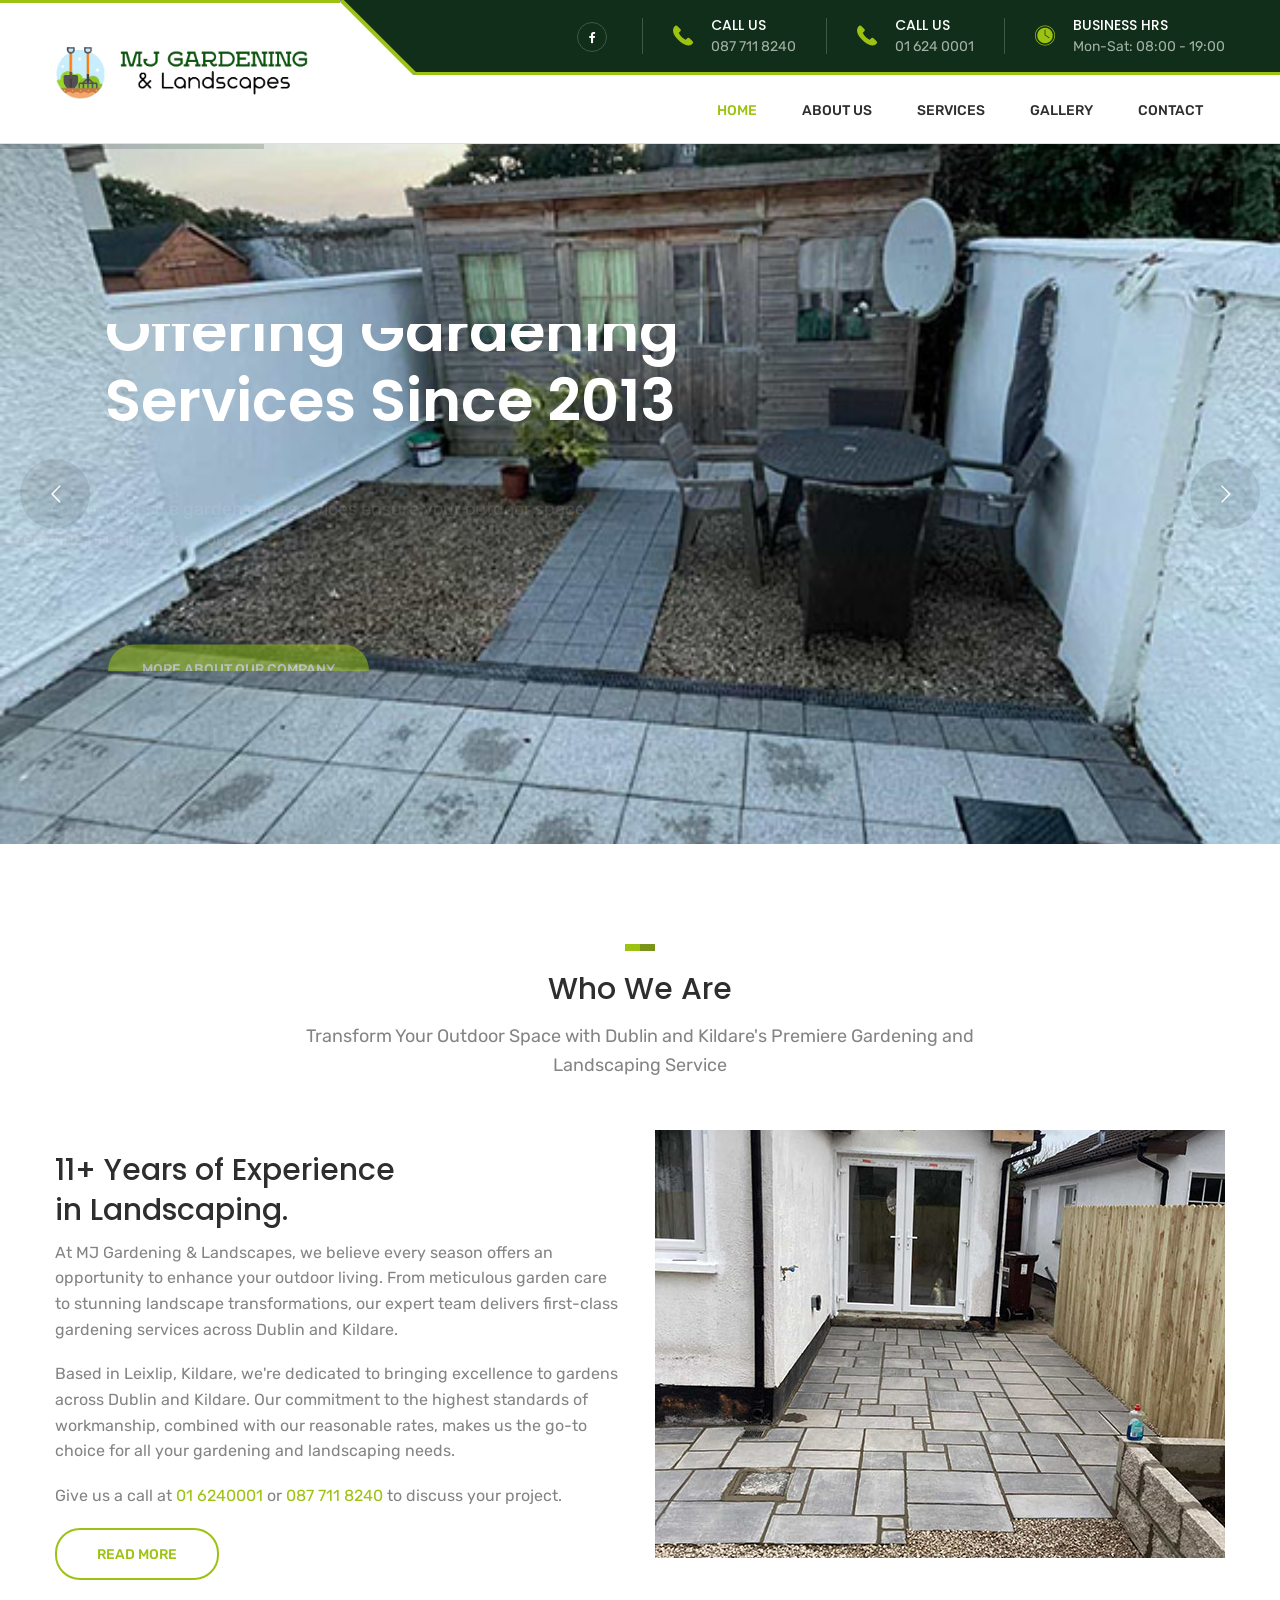
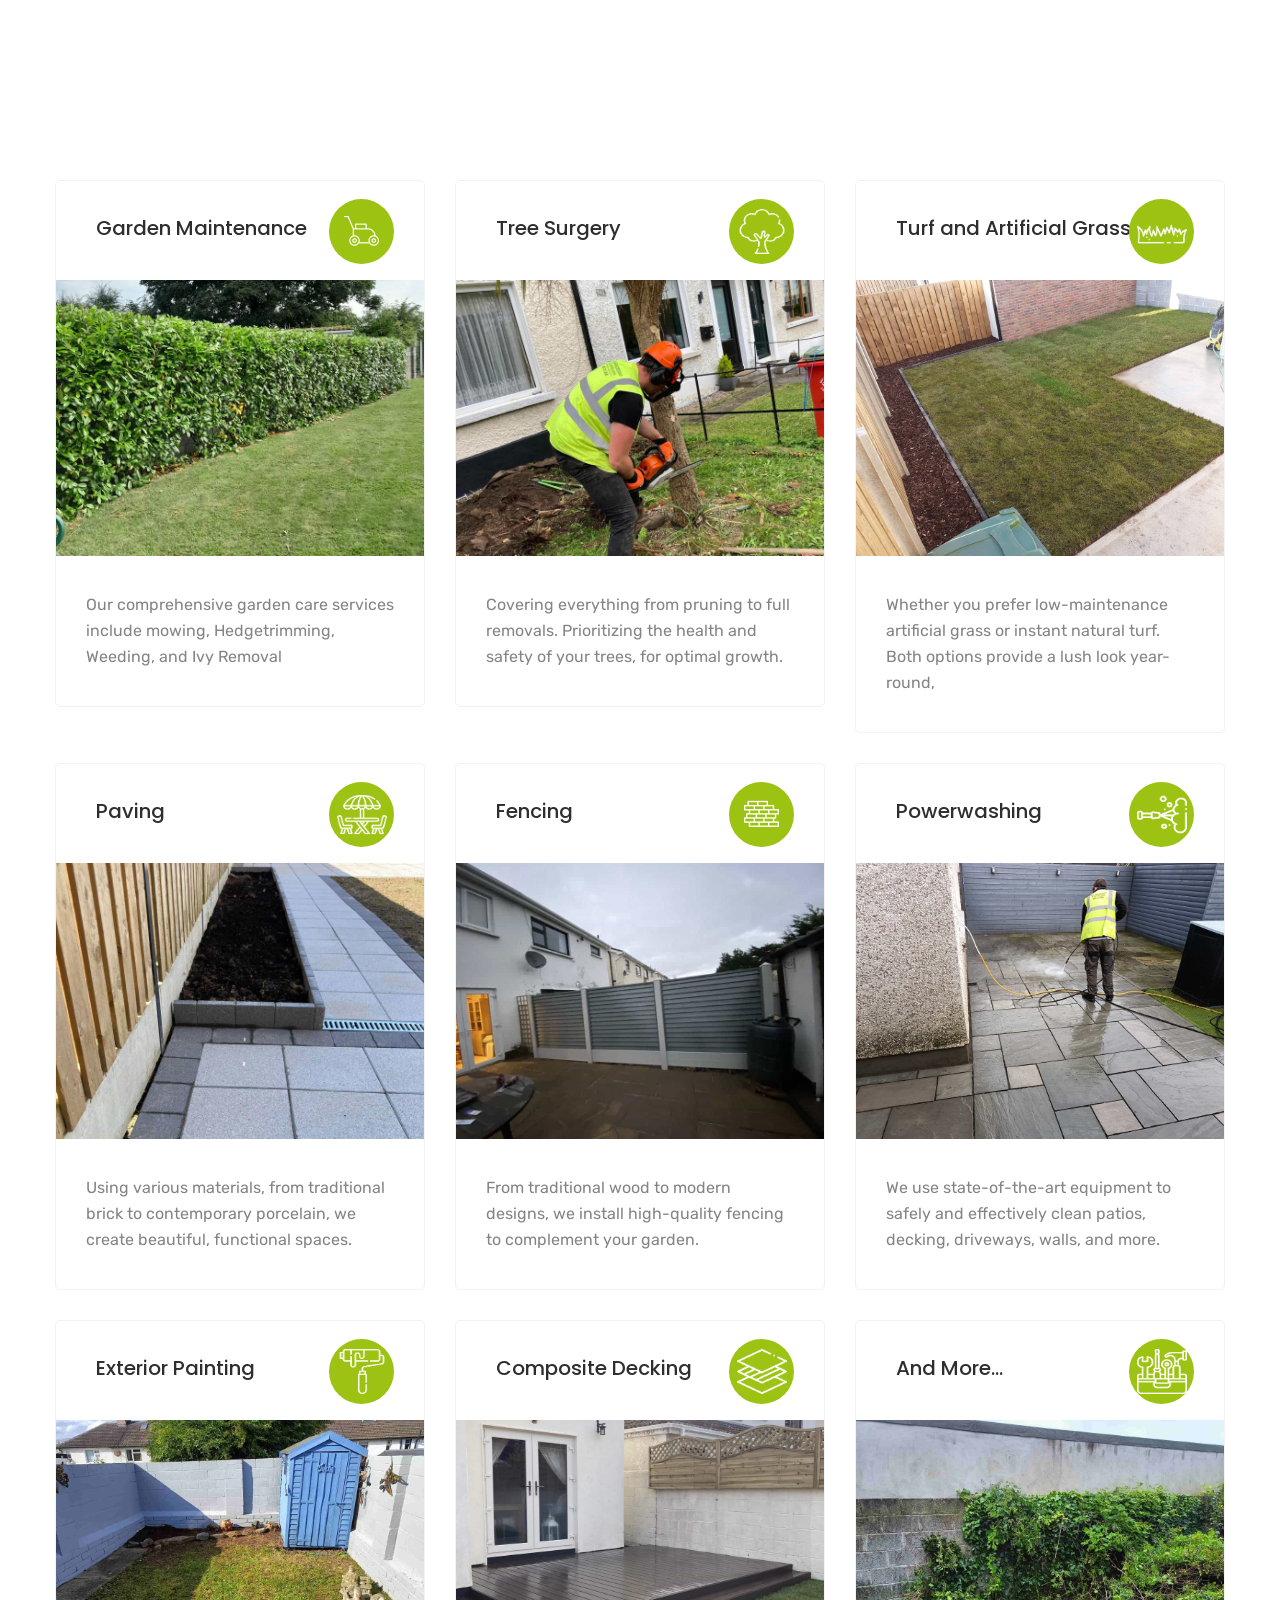
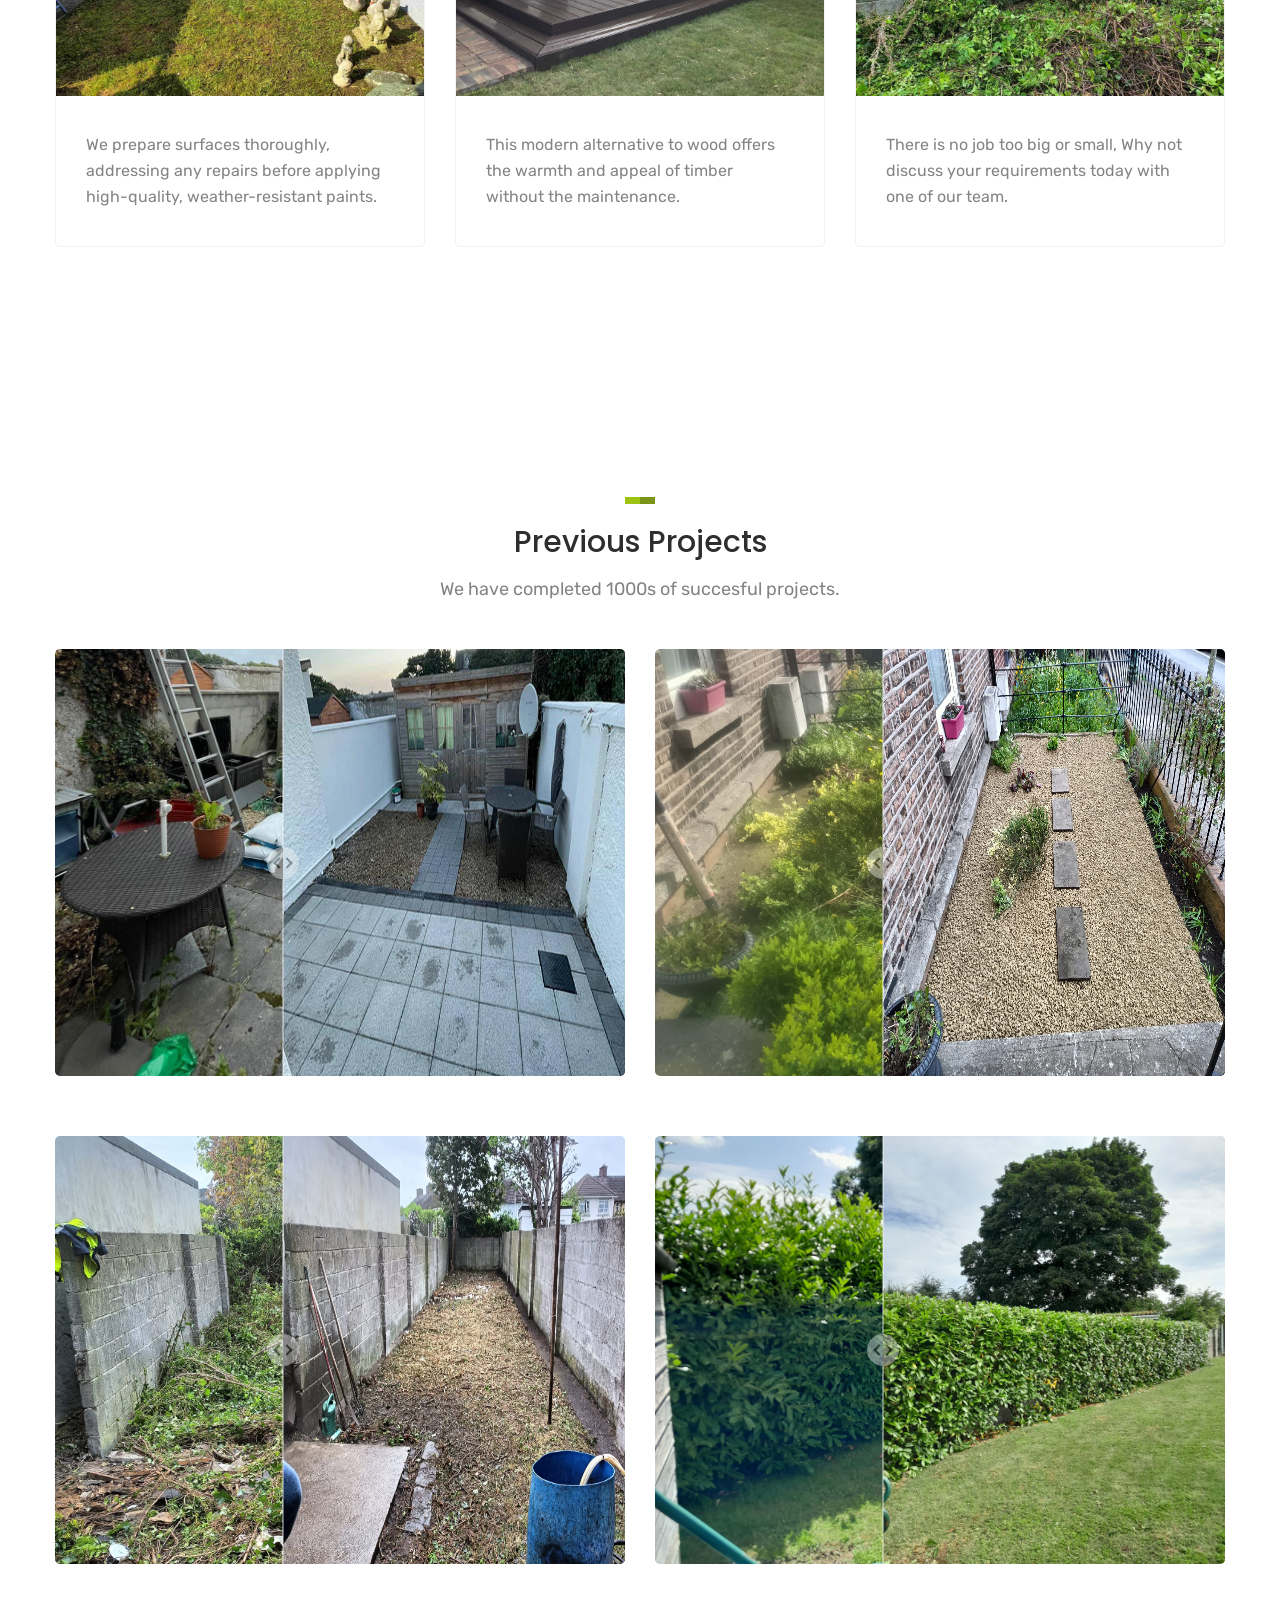
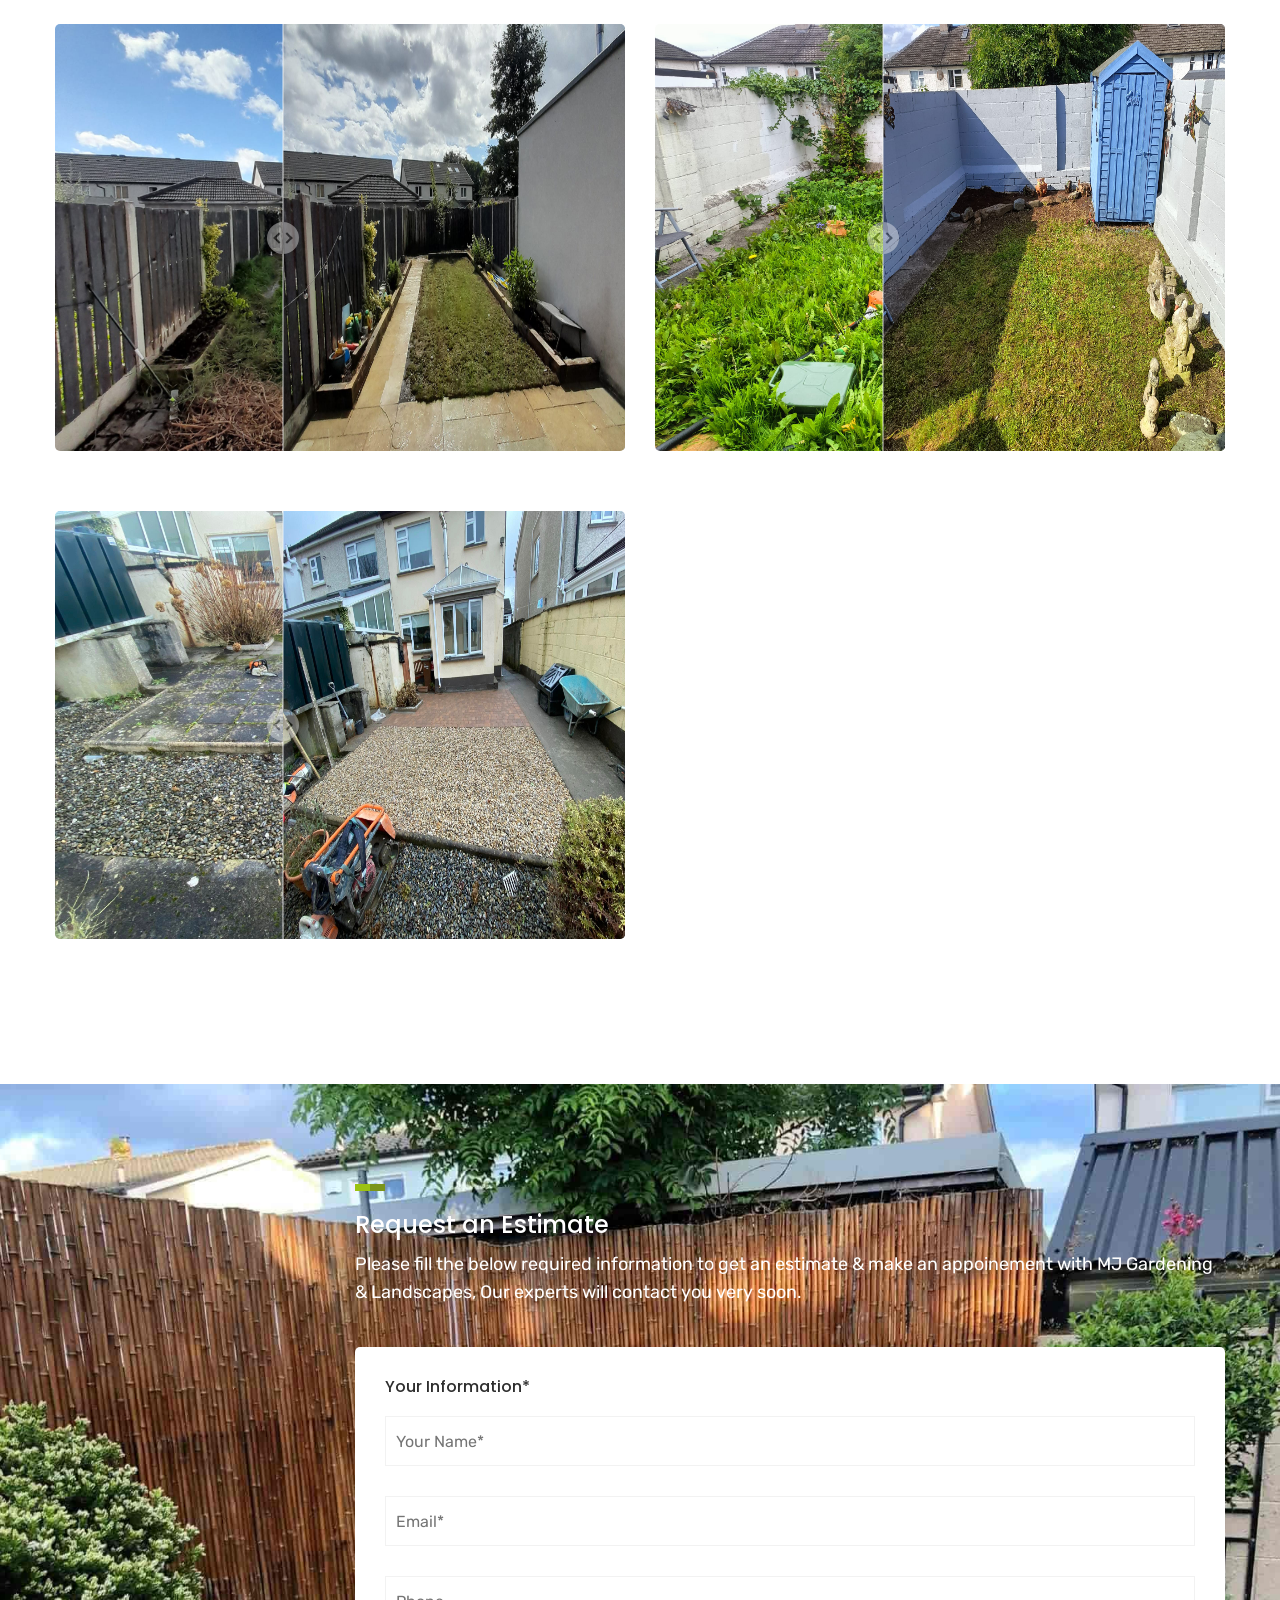
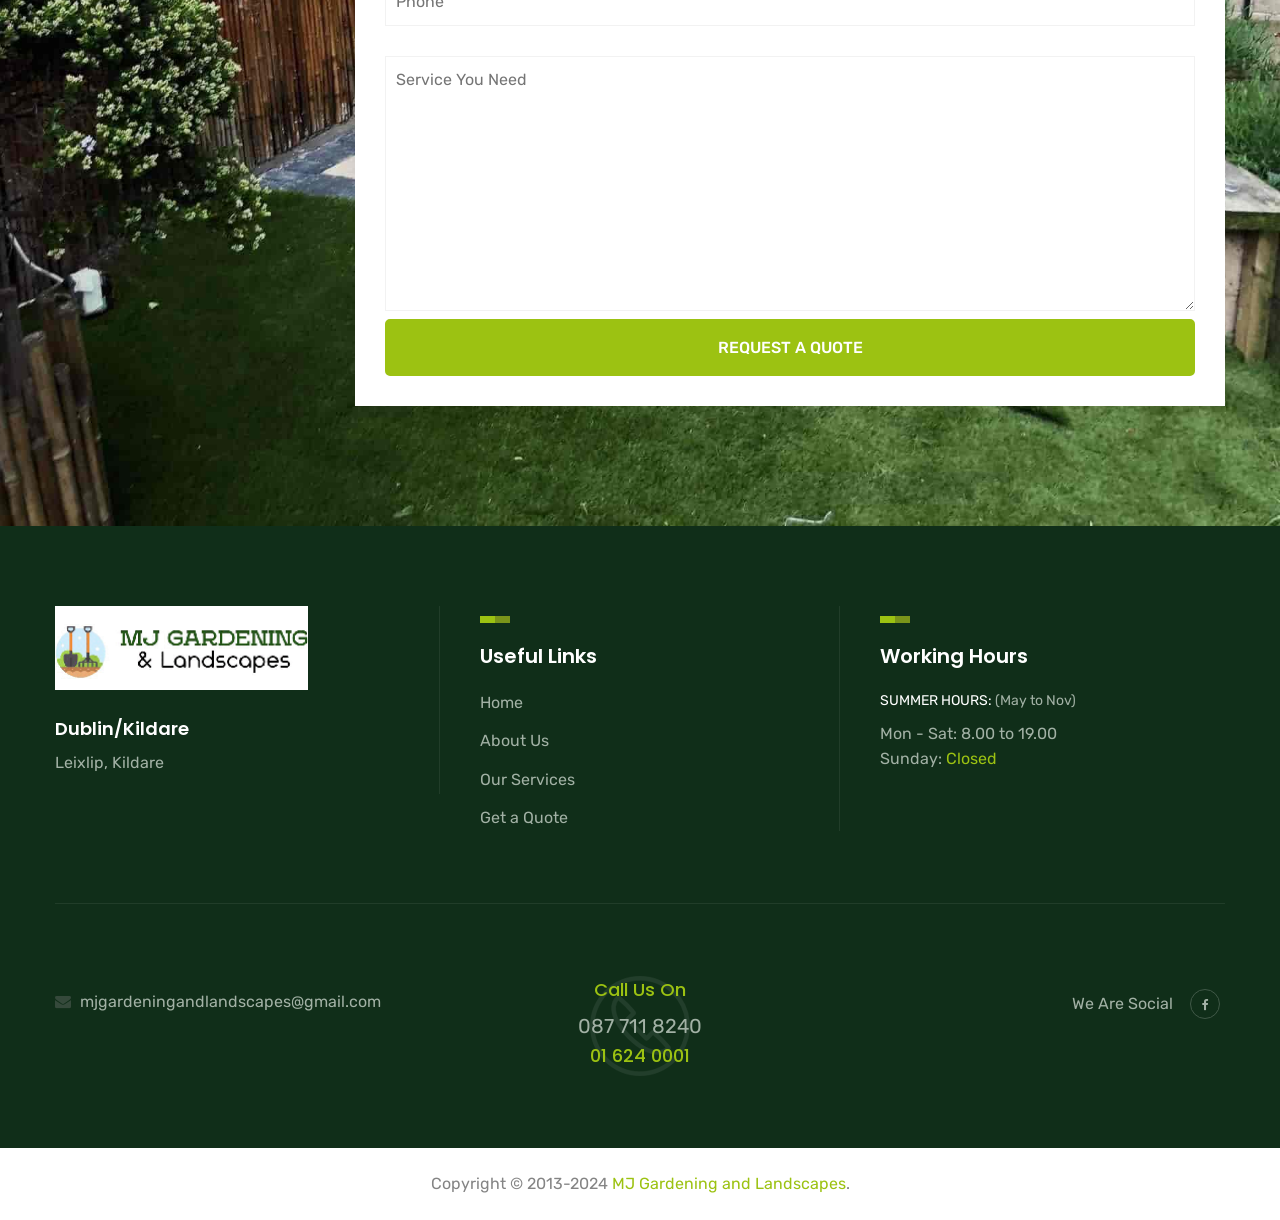
==== index.html @ d8868f9d "Adjust Slider" ====
<!DOCTYPE html>
<html lang="en">
  <head>
    <meta charset="utf-8" />
    <title>
      MJ Gardening and Landscaping | Paving | Landscaping | Outdoor Maintenance
      | Tree Pruning
    </title>
    <!-- Stylesheets -->
    <!-- bootstrap v3.3.6 css -->
    <link href="css/bootstrap.css" rel="stylesheet" />
    <!-- font-awesome css -->
    <link href="css/font-awesome.css" rel="stylesheet" />
    <!-- flaticon css -->
    <link href="css/flaticon.css" rel="stylesheet" />
    <!-- animate css -->
    <link href="css/animate.css" rel="stylesheet" />
    <!-- slick slide css -->
    <!-- <link href="css/slick.css" rel="stylesheet" />
    <link href="css/slick-theme.css" rel="stylesheet" /> -->
    <!-- fancybox css -->
    <!-- <link href="css/jquery.fancybox.css" rel="stylesheet" /> -->
    <link href="css/style.min.css" rel="stylesheet" />
    <!-- revolution slider css -->
    <link
      rel="stylesheet"
      type="text/css"
      href="css/revolution/settings.min.css"
    />
    <link
      rel="stylesheet"
      type="text/css"
      href="css/revolution/layers.min.css"
    />
    <link
      rel="stylesheet"
      type="text/css"
      href="css/revolution/navigation.min.css"
    />

    <!--Favicon-->
    <link rel="shortcut icon" href="images/favicon.ico" type="image/x-icon" />
    <link rel="icon" href="images/favicon.ico" type="image/x-icon" />
    <!-- Responsive -->
    <meta http-equiv="X-UA-Compatible" content="IE=edge" />
    <meta name="viewport" content="width=device-width, initial-scale=1" />
    <meta
      name="description"
      content="From meticulous garden care to stunning landscape transformations, our expert team delivers first-class gardening services across Dublin and Kildare."
    />
    <meta name="viewport" content="width=device-width, initial-scale=1" />
    <link href="css/responsive.min.css" rel="stylesheet" />
    <!--[if lt IE 9
      ]><script src="https://cdnjs.cloudflare.com/ajax/libs/html5shiv/3.7.3/html5shiv.js"></script
    ><![endif]-->
    <!--[if lt IE 9]><script src="js/respond.js"></script><![endif]-->
  </head>

  <body class="home header-sticky header-v1 hide-topbar-mobile">
    <div id="page" class="hfeed site">
      <!-- Preloader-->
      <div class="preloader"></div>

      <!-- masthead -->
      <header id="masthead" class="site-header">
        <div class="header-main clearfix">
          <div class="container">
            <div class="row menu-row">
              <div class="site-logo col-lg-3 col-xs-9">
                <a href="index.html" class="logo"
                  ><img src="images/MJ-logo.png" alt="GRD" class="logo"
                /></a>
                <h1 class="site-title">
                  <a href="#">MJ Gardening \& Landscapes</a>
                </h1>
                <h2 class="site-description">
                  High Quality Gardening and Landscape Solutions
                </h2>
              </div>
              <div
                class="header-content col-lg-9 col-md-12 col-xs-12 pull-right"
              >
                <!-- top bar -->
                <div id="topbar" class="topbar">
                  <div class="topbar-widgets clearfix">
                    <div class="widget">
                      <ul class="socials">
                        <li>
                          <a
                            href="https://www.facebook.com/mjgardeningandlandscapes"
                            ><i class="fa fa-facebook"></i
                          ></a>
                        </li>
                      </ul>
                    </div>
                    <div class="widget">
                      <div class="pull-left">
                        <span class="svg-icon"
                          ><i class="flaticon-call-answer"></i
                        ></span>
                      </div>
                      <div class="pull-right">
                        <div>Call Us</div>
                        <a href="tel:0877118240">
                          <div>087 711 8240</div>
                        </a>
                      </div>
                    </div>
                    <div class="widget">
                      <div class="pull-left">
                        <span class="svg-icon"
                          ><i class="flaticon-call-answer"></i
                        ></span>
                      </div>
                      <div class="pull-right">
                        <div>Call Us</div>
                        <a href="tel:01 624 0001">
                          <div>01 624 0001</div>
                        </a>
                      </div>
                    </div>

                    <div class="widget">
                      <div class="pull-left">
                        <span class="svg-icon"
                          ><i class="flaticon-timer"></i
                        ></span>
                      </div>
                      <div class="pull-right">
                        <div class="title">Business Hrs</div>
                        <div class="sub-title">Mon-Sat: 08:00 - 19:00</div>
                      </div>
                    </div>
                    <div class="menu-block-right"></div>
                  </div>
                </div>
                <!-- top bar -->
                <div class="site-menu">
                  <nav id="site-navigation" class="main-nav primary-nav nav">
                    <ul class="menu">
                      <li class="active has-children">
                        <a href="#slider1">Home</a>
                      </li>
                      <li class="has-children">
                        <a href="#about">About Us</a>
                      </li>
                      <li class="has-children">
                        <a href="#services">Services</a>
                      </li>
                      <li class="has-children">
                        <a href="#gallery">Gallery</a>
                      </li>

                      <li><a href="#form">Contact</a></li>
                      <li id="mf-active-menu" class="mf-active-menu"></li>
                    </ul>
                  </nav>
                </div>
              </div>
              <div class="navbar-toggle col-xs-3">
                <span id="mf-navbar-toggle" class="navbar-icon">
                  <span class="navbars-line"></span>
                </span>
              </div>
            </div>
          </div>
        </div>
      </header>
      <!-- masthead end -->

      <!--Main Slider-->
      <section class="rev_slider_wrapper">
        <div id="slider1" class="rev_slider" data-version="5.0">
          <ul>
            <!-- SLIDE 1 -->
            <li
              data-index="rs-1"
              data-transition="slidingoverlayhorizontal"
              data-slotamount="default"
              data-easein="default"
              data-easeout="default"
              data-masterspeed="default"
              data-thumb="images/main-slider/bk1.jpg"
              data-rotate="0"
              data-fstransition="fade"
              data-fsmasterspeed="1500"
              data-fsslotamount="7"
              data-saveperformance="off"
              data-title="Make an Impact"
            >
              <!-- MAIN IMAGE -->
              <img
                src="images/main-slider/landscaping-min.jpg"
                alt=""
                data-bgposition="center center"
                data-bgfit="cover"
                data-bgrepeat="no-repeat"
                data-bgparallax="10"
                class="rev-slidebg"
                data-no-retina
              />
              <!-- LAYERS -->

              <!-- LAYER NR. 1 -->
              <div
                class="tp-caption tp-resizeme bigtitle text-white rs-parallaxlevel-0"
                id="slide-1-layer-2"
                data-x="['left','left','left','left']"
                data-hoffset="['50','50','50','30']"
                data-y="['top','top','top','top']"
                data-voffset="['180','160','130','80']"
                data-fontsize="['59','46','40','36']"
                data-lineheight="['70','60','50','45']"
                data-fontweight="['600','600','700','700']"
                data-width="['700','650','600','420']"
                data-height="none"
                data-whitespace="normal"
                data-transform_idle="o:1;"
                data-transform_in="y:[-100%];z:0;rX:0deg;rY:0;rZ:0;sX:1;sY:1;skX:0;skY:0;s:1500;e:Power3.easeInOut;"
                data-transform_out="auto:auto;s:1000;e:Power3.easeInOut;"
                data-mask_in="x:0px;y:0px;s:inherit;e:inherit;"
                data-mask_out="x:0;y:0;s:inherit;e:inherit;"
                data-start="1000"
                data-splitin="none"
                data-splitout="none"
                data-responsive_offset="on"
              >
                Offering Gardening <br />Services Since 2013
              </div>
              <!-- LAYER NR. 2 -->
              <div
                class="tp-caption tp-resizeme text-white rs-parallaxlevel-0 mobilehide"
                id="slide-1-layer-3"
                data-x="['left','left','left','left']"
                data-hoffset="['50','50','50','30']"
                data-y="['top','top','top','top']"
                data-voffset="['350','290','250','190']"
                data-fontsize="['18','18','16','13']"
                data-lineheight="['30','30','28','25']"
                data-fontweight="['400','400','600','600']"
                data-width="['700','650','600','420']"
                data-height="none"
                data-whitespace="nowrap"
                data-transform_idle="o:1;"
                data-transform_in="x:-100px;opacity:0;s:1000;e:Power3.easeOut;"
                data-transform_out="x:-100px;opacity:0;s:700;e:Power2.easeInOut"
                data-start="1800"
                data-splitin="none"
                data-splitout="none"
                data-responsive_offset="on"
              >
                Our comprehensive garden care services ensure your outdoor space
                <br />
                remains pristine year-round.
              </div>
              <!-- LAYER NR. 3 -->
              <div
                class="tp-caption tp-resizeme text-white rs-parallaxlevel-0"
                id="slide-1-layer-4"
                data-x="['left','left','left','left']"
                data-hoffset="['53','53','53','30']"
                data-y="['top','top','top','top']"
                data-voffset="['450','370','340','270']"
                data-fontsize="['18','18','16','16']"
                data-lineheight="['30','30','30','30']"
                data-fontweight="['400','400','600','600']"
                data-width="['700','650','600','420']"
                data-height="none"
                data-whitespace="nowrap"
                data-transform_idle="o:1;"
                data-transform_in="y:[100%];z:0;rX:0deg;rY:0;rZ:0;sX:1;sY:1;skX:0;skY:0;opacity:0;s:2000;e:Power3.easeInOut;"
                data-transform_out="auto:auto;s:1000;e:Power3.easeInOut;s:1000;e:Power3.easeInOut;"
                data-mask_in="x:0px;y:[100%];s:inherit;e:inherit;"
                data-start="1000"
                data-splitin="none"
                data-splitout="none"
                data-responsive_offset="on"
              >
                <a href="#about" class="slider-link-style1"
                  >MORE ABOUT OUR COMPANY
                </a>
              </div>
            </li>

            <!-- SLIDE 2 -->
            <li
              data-index="rs-2"
              data-transition="slidingoverlayhorizontal"
              data-slotamount="default"
              data-easein="default"
              data-easeout="default"
              data-masterspeed="default"
              data-thumb="images/main-slider/bk2.jpg"
              data-rotate="0"
              data-fstransition="fade"
              data-fsmasterspeed="1500"
              data-fsslotamount="7"
              data-saveperformance="off"
              data-title="Make an Impact"
            >
              <!-- MAIN IMAGE -->
              <img
                src="images/main-slider/maintenance-min.jpg"
                alt=""
                data-bgposition="center center"
                data-bgfit="cover"
                data-bgrepeat="no-repeat"
                data-bgparallax="10"
                class="rev-slidebg"
                data-no-retina
              />
              <!-- LAYERS -->
              <!-- LAYER NR. 1 -->
              <div
                class="tp-caption tp-resizeme bigtitle text-white rs-parallaxlevel-0"
                id="slide-2-layer-2"
                data-x="['left','left','left','left']"
                data-hoffset="['50','50','50','30']"
                data-y="['top','top','top','top']"
                data-voffset="['180','160','130','80']"
                data-fontsize="['59','46','40','36']"
                data-lineheight="['70','60','50','45']"
                data-fontweight="['600','600','700','700']"
                data-width="['700','650','600','420']"
                data-height="none"
                data-whitespace="normal"
                data-transform_idle="o:1;"
                data-transform_in="y:[-100%];z:0;rX:0deg;rY:0;rZ:0;sX:1;sY:1;skX:0;skY:0;s:1500;e:Power3.easeInOut;"
                data-transform_out="auto:auto;s:1000;e:Power3.easeInOut;"
                data-mask_in="x:0px;y:0px;s:inherit;e:inherit;"
                data-mask_out="x:0;y:0;s:inherit;e:inherit;"
                data-start="1000"
                data-splitin="none"
                data-splitout="none"
                data-responsive_offset="on"
              >
                General Cleaning<br />
                And Exterior Painting .
              </div>
              <!-- LAYER NR. 2 -->
              <div
                class="tp-caption tp-resizeme text-white rs-parallaxlevel-0"
                id="slide-2-layer-3"
                data-x="['left','left','left','left']"
                data-hoffset="['50','50','50','30']"
                data-y="['top','top','top','top']"
                data-voffset="['350','290','250','190']"
                data-fontsize="['18','18','16','13']"
                data-lineheight="['30','30','28','25']"
                data-fontweight="['400','400','600','600']"
                data-width="['700','650','600','420']"
                data-height="none"
                data-whitespace="nowrap"
                data-transform_idle="o:1;"
                data-transform_in="x:-100px;opacity:0;s:1000;e:Power3.easeOut;"
                data-transform_out="x:-100px;opacity:0;s:700;e:Power2.easeInOut"
                data-start="1800"
                data-splitin="none"
                data-splitout="none"
                data-responsive_offset="on"
              >
                We Offer Essential General Maintenance Services To Keep Your
                <br />
                Property Looking Its Best. Power-Washing, Painting and more...
              </div>
              <!-- LAYER NR. 3 -->
              <div
                class="tp-caption tp-resizeme text-white rs-parallaxlevel-0"
                id="slide-2-layer-4"
                data-x="['left','left','left','left']"
                data-hoffset="['53','53','53','30']"
                data-y="['top','top','top','top']"
                data-voffset="['450','370','340','270']"
                data-fontsize="['18','18','16','16']"
                data-lineheight="['30','30','30','30']"
                data-fontweight="['400','400','600','600']"
                data-width="['700','650','600','420']"
                data-height="none"
                data-whitespace="nowrap"
                data-transform_idle="o:1;"
                data-transform_in="y:[100%];z:0;rX:0deg;rY:0;rZ:0;sX:1;sY:1;skX:0;skY:0;opacity:0;s:2000;e:Power3.easeInOut;"
                data-transform_out="auto:auto;s:1000;e:Power3.easeInOut;s:1000;e:Power3.easeInOut;"
                data-mask_in="x:0px;y:[100%];s:inherit;e:inherit;"
                data-start="1000"
                data-splitin="none"
                data-splitout="none"
                data-responsive_offset="on"
              >
                <a href="#services" class="slider-link-style1"
                  >MORE ABOUT OUR COMPANY
                </a>
              </div>
            </li>

            <!-- SLIDE 3 -->
            <li
              data-index="rs-3"
              data-transition="slidingoverlayhorizontal"
              data-slotamount="default"
              data-easein="default"
              data-easeout="default"
              data-masterspeed="default"
              data-thumb="images/main-slider/bk3.jpg"
              data-rotate="0"
              data-fstransition="fade"
              data-fsmasterspeed="1500"
              data-fsslotamount="7"
              data-saveperformance="off"
              data-title="Make an Impact"
            >
              <!-- MAIN IMAGE -->
              <img
                src="images/main-slider/gardening-min.jpg"
                alt=""
                data-bgposition="center center"
                data-bgfit="cover"
                data-bgrepeat="no-repeat"
                data-bgparallax="10"
                class="rev-slidebg"
                data-no-retina
              />
              <!-- LAYERS -->
              <!-- LAYER NR. 1 -->
              <div
                class="tp-caption tp-resizeme bigtitle text-white rs-parallaxlevel-0"
                id="slide-3-layer-2"
                data-x="['left','left','left','left']"
                data-hoffset="['50','50','50','30']"
                data-y="['top','top','top','top']"
                data-voffset="['180','160','130','80']"
                data-fontsize="['59','46','40','36']"
                data-lineheight="['70','60','50','45']"
                data-fontweight="['600','600','700','700']"
                data-width="['700','650','600','420']"
                data-height="none"
                data-whitespace="normal"
                data-transform_idle="o:1;"
                data-transform_in="y:[-100%];z:0;rX:0deg;rY:0;rZ:0;sX:1;sY:1;skX:0;skY:0;s:1500;e:Power3.easeInOut;"
                data-transform_out="auto:auto;s:1000;e:Power3.easeInOut;"
                data-mask_in="x:0px;y:0px;s:inherit;e:inherit;"
                data-mask_out="x:0;y:0;s:inherit;e:inherit;"
                data-start="1000"
                data-splitin="none"
                data-splitout="none"
                data-responsive_offset="on"
              >
                Experienced &amp; Qualified Landscapers
              </div>
              <!-- LAYER NR. 2 -->
              <div
                class="tp-caption tp-resizeme text-white rs-parallaxlevel-0"
                id="slide-3-layer-3"
                data-x="['left','left','left','left']"
                data-hoffset="['50','50','50','30']"
                data-y="['top','top','top','top']"
                data-voffset="['350','290','250','190']"
                data-fontsize="['18','18','16','13']"
                data-lineheight="['30','30','28','25']"
                data-fontweight="['400','400','600','600']"
                data-width="['700','650','600','420']"
                data-height="none"
                data-whitespace="nowrap"
                data-transform_idle="o:1;"
                data-transform_in="x:-100px;opacity:0;s:1000;e:Power3.easeOut;"
                data-transform_out="x:-100px;opacity:0;s:700;e:Power2.easeInOut"
                data-start="1800"
                data-splitin="none"
                data-splitout="none"
                data-responsive_offset="on"
              >
                Transform your outdoor space with our comprehensive landscaping
                services.
                <br />
                No job is too big or too small for our versatile team.
              </div>
              <!-- LAYER NR. 3 -->
              <div
                class="tp-caption tp-resizeme text-white rs-parallaxlevel-0"
                id="slide-3-layer-4"
                data-x="['left','left','left','left']"
                data-hoffset="['53','53','53','30']"
                data-y="['top','top','top','top']"
                data-voffset="['450','370','340','270']"
                data-fontsize="['18','18','16','16']"
                data-lineheight="['30','30','30','30']"
                data-fontweight="['400','400','600','600']"
                data-width="['700','650','600','420']"
                data-height="none"
                data-whitespace="nowrap"
                data-transform_idle="o:1;"
                data-transform_in="y:[100%];z:0;rX:0deg;rY:0;rZ:0;sX:1;sY:1;skX:0;skY:0;opacity:0;s:2000;e:Power3.easeInOut;"
                data-transform_out="auto:auto;s:1000;e:Power3.easeInOut;s:1000;e:Power3.easeInOut;"
                data-mask_in="x:0px;y:[100%];s:inherit;e:inherit;"
                data-start="1000"
                data-splitin="none"
                data-splitout="none"
                data-responsive_offset="on"
              >
                <a href="#" class="slider-link-style1"
                  >MORE ABOUT OUR COMPANY
                </a>
              </div>
            </li>
          </ul>
        </div>
      </section>
      <!--Main Slider  end-->
      <!--about us-->
      <div class="aboutus-5" id="about">
        <div class="container">
          <div class="grd-section-title grd_title-type-1 text-center margbtm50">
            <h3 class="title">Who We Are</h3>
            <div class="desc">
              <p>
                Transform Your Outdoor Space with Dublin and Kildare's Premiere
                Gardening and Landscaping Service
              </p>
            </div>
          </div>
          <div class="row">
            <div class="col-md-6 col-sm-6 col-xs-12">
              <div class="aboutweare">
                <h3>11+ Years of Experience <br />in Landscaping.</h3>
                <p>
                  At MJ Gardening & Landscapes, we believe every season offers
                  an opportunity to enhance your outdoor living. From meticulous
                  garden care to stunning landscape transformations, our expert
                  team delivers first-class gardening services across Dublin and
                  Kildare.
                </p>
                <p>
                  Based in Leixlip, Kildare, we're dedicated to bringing
                  excellence to gardens across Dublin and Kildare. Our
                  commitment to the highest standards of workmanship, combined
                  with our reasonable rates, makes us the go-to choice for all
                  your gardening and landscaping needs.
                </p>
                <p>Give us a call at <a href="tel:+353 016240001"> 01 6240001</a> or <a href="tel:++353877118240">087 711 8240</a> to discuss your project.</p>
                  <div class="grd-button-group grd-align-left">
                    <a href="#services" class="grd-button hover-1 rndbtngrn"
                      ><span>READ MORE</span></a
                    >
                  </div>
                </div>
              </div>
              <div class="col-md-6 col-sm-6 col-xs-12">
                <div class="aboutweimg">
                  <img src="images/about-img.jpg" alt="" />
                </div>
            </div>
            </div>
          </div>
        </div>
      </div>
      <!--about us end-->

      <!--all team-->
      <div class="pageservice pagepadding" id="services">
        <div class="container">
          <div class="row">
            <div class="col-md-4 col-sm-6 col-xs-12">
              <div class="grd-image-box-1 icon-theme-light">
                <div class="entry-title">
                  <a href="#"><h4 class="title">Garden Maintenance</h4></a>
                </div>
                <div class="entry-icon">
                  <span class="svg-icon"
                    ><i class="flaticon-lawnmower"></i
                  ></span>
                </div>
                <div class="entry_thumbnail">
                  <img
                    class=""
                    src="images/gardening.jpg"
                    alt="04"
                    title="04"
                    width="600"
                    height="324"
                  />
                  <a href="#" class="hover"></a>
                </div>
                <div class="entry-content">
                  Our comprehensive garden care services include mowing,
                  Hedgetrimming, Weeding, and Ivy Removal
                </div>
              </div>
            </div>
            <div class="col-md-4 col-sm-6 col-xs-12">
              <div class="grd-image-box-1 icon-theme-light">
                <div class="entry-title">
                  <a href="#"><h4 class="title">Tree Surgery</h4></a>
                </div>
                <div class="entry-icon">
                  <span class="svg-icon"
                    ><img
                      src="images/tree.png"
                      style="
                        width: 50px;
                        height: 50px;
                        filter: invert(100%);
                        padding-bottom: 5px;
                      "
                      alt=""
                      srcset=""
                  /></span>
                </div>
                <div class="entry_thumbnail">
                  <img
                    class=""
                    src="images/tree-surgery.jpg"
                    alt="04"
                    title="04"
                    width="600"
                    height="324"
                  />
                  <a href="#" class="hover"></a>
                </div>
                <div class="entry-content">
                  Covering everything from pruning to full removals.
                  Prioritizing the health and safety of your trees, for optimal
                  growth.
                </div>
              </div>
            </div>
            <div class="col-md-4 col-sm-6 col-xs-12">
              <div class="grd-image-box-1 icon-theme-light">
                <div class="entry-title">
                  <a href="#"
                    ><h4 class="title">Turf and Artificial Grass</h4></a
                  >
                </div>
                <div class="entry-icon">
                  <span class="svg-icon"
                    ><img
                      src="images/grass.png"
                      style="width: 50px; height: 50px; filter: invert(100%)"
                      alt=""
                      srcset=""
                  /></span>
                </div>
                <div class="entry_thumbnail">
                  <img
                    class=""
                    src="images/turf.jpg"
                    alt="04"
                    title="04"
                    width="600"
                    height="324"
                  />
                  <a href="#" class="hover"></a>
                </div>
                <div class="entry-content">
                  Whether you prefer low-maintenance artificial grass or instant
                  natural turf. Both options provide a lush look year-round,
                </div>
              </div>
            </div>
            <div class="col-md-4 col-sm-6 col-xs-12">
              <div class="grd-image-box-1 icon-theme-light">
                <div class="entry-title">
                  <a href="#"><h4 class="title">Paving</h4></a>
                </div>
                <div class="entry-icon">
                  <span class="svg-icon"
                    ><img
                      src="images/table.png"
                      style="
                        width: 50px;
                        height: 50px;
                        filter: invert(100%);
                        padding-bottom: 5px;
                      "
                      alt=""
                      srcset=""
                  /></span>
                </div>
                <div class="entry_thumbnail">
                  <img
                    class=""
                    src="images/paving.jpg"
                    alt="04"
                    title="04"
                    width="600"
                    height="324"
                  />
                  <a href="#" class="hover"></a>
                </div>
                <div class="entry-content">
                  Using various materials, from traditional brick to
                  contemporary porcelain, we create beautiful, functional
                  spaces.
                </div>
              </div>
            </div>
            <div class="col-md-4 col-sm-6 col-xs-12">
              <div class="grd-image-box-1 icon-theme-light">
                <div class="entry-title">
                  <a href="#"><h4 class="title">Fencing</h4></a>
                </div>
                <div class="entry-icon">
                  <span class="svg-icon"
                    ><i class="flaticon-brickwall"></i
                  ></span>
                </div>
                <div class="entry_thumbnail">
                  <img
                    class=""
                    src="images/fencing.jpg"
                    alt="04"
                    title="04"
                    width="600"
                    height="324"
                  />
                  <a href="#" class="hover"></a>
                </div>
                <div class="entry-content">
                  From traditional wood to modern designs, we install
                  high-quality fencing to complement your garden.
                </div>
              </div>
            </div>
            <div class="col-md-4 col-sm-6 col-xs-12">
              <div class="grd-image-box-1 icon-theme-light">
                <div class="entry-title">
                  <a href="#"><h4 class="title">Powerwashing</h4></a>
                </div>
                <div class="entry-icon">
                  <span class="svg-icon"
                    ><img
                      src="images/power-washing.png"
                      style="
                        width: 50px;
                        height: 50px;
                        filter: invert(100%);
                        padding-bottom: 5px;
                      "
                      alt=""
                      srcset=""
                  /></span>
                </div>
                <div class="entry_thumbnail">
                  <img
                    class=""
                    src="images/powerwashing.jpg"
                    alt="04"
                    title="04"
                    width="600"
                    height="324"
                  />
                  <a href="#" class="hover"></a>
                </div>
                <div class="entry-content">
                  We use state-of-the-art equipment to safely and effectively
                  clean patios, decking, driveways, walls, and more.
                </div>
              </div>
            </div>
            <div class="col-md-4 col-sm-6 col-xs-12">
              <div class="grd-image-box-1 icon-theme-light">
                <div class="entry-title">
                  <a href="#"><h4 class="title">Exterior Painting</h4></a>
                </div>
                <div class="entry-icon">
                  <span class="svg-icon"
                    ><img
                      src="images/paint-roller.png"
                      style="
                        width: 50px;
                        height: 50px;
                        filter: invert(100%);
                        padding-bottom: 5px;
                      "
                      alt=""
                      srcset=""
                  /></span>
                </div>
                <div class="entry_thumbnail">
                  <img
                    class=""
                    src="images/painting.jpg"
                    alt="04"
                    title="04"
                    width="600"
                    height="324"
                  />
                  <a href="#" class="hover"></a>
                </div>
                <div class="entry-content">
                  We prepare surfaces thoroughly, addressing any repairs
                  before applying high-quality, weather-resistant paints.
                </div>
              </div>
            </div>
            <div class="col-md-4 col-sm-6 col-xs-12">
              <div class="grd-image-box-1 icon-theme-light">
                <div class="entry-title">
                  <a href="#"><h4 class="title">Composite Decking</h4></a>
                </div>
                <div class="entry-icon">
                  <span class="svg-icon"
                    ><img
                      src="images/membrane.png"
                      style="
                        width: 50px;
                        height: 50px;
                        filter: invert(100%);
                        padding-bottom: 5px;
                      "
                      alt=""
                      srcset=""
                  /></span>
                </div>
                <div class="entry_thumbnail">
                  <img
                    class=""
                    src="images/decking.jpg"
                    alt="04"
                    title="04"
                    width="600"
                    height="324"
                  />
                  <a href="#" class="hover"></a>
                </div>
                <div class="entry-content">
                  This modern alternative to wood offers the warmth and appeal
                  of timber without the maintenance.
                </div>
              </div>
            </div>
            <div class="col-md-4 col-sm-6 col-xs-12">
              <div class="grd-image-box-1 icon-theme-light">
                <div class="entry-title">
                  <a href="#"><h4 class="title">And More...</h4></a>
                </div>
                <div class="entry-icon">
                  <span class="svg-icon"
                    ><img
                      src="images/tools.png"
                      style="
                        width: 50px;
                        height: 50px;
                        filter: invert(100%);
                        padding-bottom: 5px;
                      "
                      alt=""
                      srcset=""
                  /></span>
                </div>
                <div class="entry_thumbnail">
                  <img
                    class=""
                    src="images/before.jpg"
                    alt="04"
                    title="04"
                    width="600"
                    height="324"
                  />
                  <a href="#" class="hover"></a>
                </div>
                <div class="entry-content">
                  There is no job too big or small, Why not discuss your
                  requirements today with one of our team.
                </div>
              </div>
            </div>
          </div>
        </div>
      </div>
      <!--all team end-->

      <!--gallery us-->
      <div class="gallery-1" id="gallery">
        <div class="container">
          <div class="grd-section-title grd_title-type-1 text-center margbtm30">
            <h3 class="title">Previous Projects</h3>
            <div class="desc">
              <p>We have completed 1000s of succesful projects.</p>
            </div>
          </div>
          <div class="col-xl-12 row grd-portfolio-shortcode">
            <div class="col-lg-6 portfolio-item">
              <div class="content-item">
                <div class="beforeAfter">
                  <img src="images/landscaping-before-cropped.jpg" />

                  <img src="images/main-slider/landscaping-min-cropped.jpg" />
                </div>
              </div>
            </div>
            <div class="col-lg-6 portfolio-item">
              <div class="content-item">
                <div class="beforeAfter">
                  <img src="images/before-5.jpg" />

                  <img src="images/after-5.jpg" />
                </div>
              </div>
            </div>
            <div class="col-lg-6 portfolio-item">
              <div class="content-item">
                <div class="beforeAfter">
                  <img src="images/before-1.jpg" />

                  <img src="images/after-1.jpg" />
                </div>
              </div>
            </div>
            <div class="col-lg-6 portfolio-item">
              <div class="content-item">
                <div class="beforeAfter">
                  <img src="images/before-2.jpg" />

                  <img src="images/after-2.jpg" />
                </div>
              </div>
            </div>
            <div class="col-lg-6 portfolio-item">
              <div class="content-item">
                <div class="beforeAfter">
                  <img src="images/before-3.jpg" />

                  <img src="images/after-3.jpg" />
                </div>
              </div>
            </div>
            <div class="col-lg-6 portfolio-item">
              <div class="content-item">
                <div class="beforeAfter">
                  <img src="images/before-4.jpg" />

                  <img src="images/after-4.jpg" />
                </div>
              </div>
            </div>
            
            <div class="col-lg-6 portfolio-item">
              <div class="content-item">
                <div class="beforeAfter">
                  <img src="images/before-6.jpg" />

                  <img src="images/after-6.jpg" />
                </div>
              </div>
            </div>
            
         
            
          </div>
          <div class="grd-button-group grd-align-center">
            
          </div>
        </div>
      </div>
      <!--gallery end-->

      <!-- process-->
      <!-- <div class="working-process-1">
        <div class="container">
          <div
            class="grd-section-title grd_title-type-1 sc-dark text-center margbtm30"
          >
            <h3 class="title">Working Process</h3>
            <div class="desc">
              <p>
                Contact our office for a free quote! It is always good to have a
                rough idea on your budget at this stage to enable us to quote as
                necessary.
              </p>
            </div>
          </div>
          <div class="row">
            <div class="col-sm-6 col-md-3 col-xs-12">
              <div
                class="grd-icon-box grd-icon-box-4 icon-theme-dark text-center clearfix"
              >
                <div class="icon-box-wrapter">
                  <a href="#" class="icon">
                    <div class="icon-content">
                      <span class="svg-icon"
                        ><i class="flaticon-consulting"></i
                      ></span>
                    </div>
                  </a>
                  <a href="#" class="emtry-title">
                    <p class="title">Consultation</p>
                  </a>
                  <div class="content">
                    <div class="descreption">
                      <span
                        >How all this mistaken idea all off work pleasure.</span
                      >
                    </div>
                  </div>
                </div>
                <div class="text-footer">Step 2</div>
              </div>
            </div>
            <div class="col-sm-6 col-md-3 col-xs-12">
              <div
                class="grd-icon-box grd-icon-box-4 icon-theme-dark text-center clearfix"
              >
                <div class="icon-box-wrapter">
                  <a href="#" class="icon">
                    <div class="icon-content">
                      <span class="svg-icon"
                        ><i class="flaticon-blueprint"></i
                      ></span>
                    </div>
                  </a>
                  <a href="#" class="emtry-title">
                    <p class="title" title="Design &amp; Planting">
                      Design &amp; Planting
                    </p>
                  </a>
                  <div class="content">
                    <div class="descreption">
                      <span
                        >Expound the actuals teachings<br />
                        explorer the truth.</span
                      >
                    </div>
                  </div>
                </div>
                <div class="text-footer">Step 2</div>
              </div>
            </div>
            <div class="col-sm-6 col-md-3 col-xs-12">
              <div
                class="grd-icon-box grd-icon-box-4 icon-theme-dark text-center clearfix"
              >
                <div class="icon-box-wrapter">
                  <a href="#" class="icon">
                    <div class="icon-content">
                      <span class="svg-icon"
                        ><i class="flaticon-park"></i
                      ></span>
                    </div>
                  </a>
                  <a href="#" class="emtry-title">
                    <p class="title" title="Design &amp; Planting">
                      Completion
                    </p>
                  </a>
                  <div class="content">
                    <div class="descreption">
                      <span
                        >Actual teachings great explorer<br />
                        master-builder.</span
                      >
                    </div>
                  </div>
                </div>
                <div class="text-footer">Step 2</div>
              </div>
            </div>
            <div class="col-sm-6 col-md-3 col-xs-12">
              <div
                class="grd-icon-box grd-icon-box-4 icon-theme-dark text-center clearfix"
              >
                <div class="icon-box-wrapter">
                  <a href="#" class="icon">
                    <div class="icon-content">
                      <span class="svg-icon"
                        ><i class="flaticon-gardening"></i
                      ></span>
                    </div>
                  </a>
                  <a href="#" class="emtry-title">
                    <p class="title" title="Design &amp; Planting">
                      Maintenance
                    </p>
                  </a>
                  <div class="content">
                    <div class="descreption">
                      <span
                        >To take a trivial example, which of<br />
                        all undertakes labor.</span
                      >
                    </div>
                  </div>
                </div>
                <div class="text-footer">Step 2</div>
              </div>
            </div>
          </div>
        </div>
      </div> -->
      <!--process end-->

      <!--testimonial -->
      <!-- <div class="testimonials-1">
        <div class="container">
          <div class="row">
            <div class="col-sm-6">
              <div class="grd-section-title grd_title-type-2">
                <h3 class="title">Testimonials</h3>
                <div class="desc">
                  <p>what our customers says.</p>
                </div>
              </div>
            </div>
            <div class="col-sm-6">
              <div class="grd-button-group grd-align-right">
                <a href="#" class="grd-button hover-2">
                  <span class="svg-icon"><i class="flaticon-right"></i></span>
                  <span>More From Customers</span>
                </a>
              </div>
            </div>
          </div>
          <div class="dl_testimorial_carousel testone-slide no-star">
            <div class="item-testi style-1">
              <div class="box-text">
                <div class="svg-icon">
                  <i class="flaticon-quotation"></i>
                </div>
                <p class="content">
                  “Lawn Care helped me transform my dated,patchwork front yard
                  into an inviting Southern Garden!.”
                </p>
              </div>
              <div class="box-avatar">
                <img
                  class=""
                  src="images/testimonial/1.png"
                  alt="1"
                  title="1"
                  width="80"
                  height="80"
                />
                <h3>Emileny Fernando</h3>
                <p class="address">Newyork City</p>
                <span class="list-star">
                  <i class="fa fa-star"></i>
                  <i class="fa fa-star-o"></i>
                  <i class="fa fa-star-o"></i>
                  <i class="fa fa-star-o"></i>
                  <i class="fa fa-star-o"></i>
                </span>
              </div>
            </div>
            <div class="item-testi style-1">
              <div class="box-text">
                <div class="svg-icon">
                  <i class="flaticon-quotation"></i>
                </div>
                <p class="content">
                  “Lawn Care helped me transform my dated,patchwork front yard
                  into an inviting Southern Garden!.”
                </p>
              </div>
              <div class="box-avatar">
                <img
                  class=""
                  src="images/testimonial/1.png"
                  alt="1"
                  title="1"
                  width="80"
                  height="80"
                />
                <h3>Emileny Fernando</h3>
                <p class="address">Newyork City</p>
                <span class="list-star">
                  <i class="fa fa-star"></i>
                  <i class="fa fa-star-o"></i>
                  <i class="fa fa-star-o"></i>
                  <i class="fa fa-star-o"></i>
                  <i class="fa fa-star-o"></i>
                </span>
              </div>
            </div>
            <div class="item-testi style-1">
              <div class="box-text">
                <div class="svg-icon">
                  <i class="flaticon-quotation"></i>
                </div>
                <p class="content">
                  “Lawn Care helped me transform my dated,patchwork front yard
                  into an inviting Southern Garden!.”
                </p>
              </div>
              <div class="box-avatar">
                <img
                  class=""
                  src="images/testimonial/1.png"
                  alt="1"
                  title="1"
                  width="80"
                  height="80"
                />
                <h3>Emileny Fernando</h3>
                <p class="address">Newyork City</p>
                <span class="list-star">
                  <i class="fa fa-star"></i>
                  <i class="fa fa-star-o"></i>
                  <i class="fa fa-star-o"></i>
                  <i class="fa fa-star-o"></i>
                  <i class="fa fa-star-o"></i>
                </span>
              </div>
            </div>
          </div>
        </div>
      </div> -->
      <!-- testimonial end -->

      <!--awards-->
      <!-- <div class="grd-award-1">
        <div class="container">
          <div class="grd-section-title sc-dark grd_title-type-3 text-center">
            <h3 class="title">Most Award Winning Landscaper</h3>
            <div class="desc">
              <div class="content">
                <span class="line"></span><span>Over 70 Awards</span
                ><span class="line"></span>
              </div>
            </div>
          </div>
          <div class="grd-award-carousel">
            <div class="carousel-wrapper award-slider">
              <div class="item text-center icon-theme-dark">
                <span class="svg-icon"
                  ><i
                    class="flaticon-award-medal-of-number-one-with-olive-branches"
                  ></i
                ></span>
                <h3 class="title">1989 - 1990</h3>
                <div class="content">
                  Consumers Choice Award Winner for Best Landscape Contractor.
                </div>
                <div class="grd-button-group grd-align-center">
                  <a href="#" class="grd-button">Start Your Project Today</a>
                </div>
              </div>
              <div class="item text-center icon-theme-dark">
                <span class="svg-icon"
                  ><i
                    class="flaticon-award-medal-of-number-one-with-olive-branches"
                  ></i
                ></span>
                <h3 class="title">1989 - 1990</h3>
                <div class="content">
                  Consumers Choice Award Winner for Best Landscape Contractor.
                </div>
                <div class="grd-button-group grd-align-center">
                  <a href="#" class="grd-button">Start Your Project Today</a>
                </div>
              </div>
            </div>
          </div>
        </div>
      </div> -->
      <!--awards end-->

      <!--blogs-->
      <!-- <div class="blogs-style-1 arrow-blog">
        <div class="container">
          <div class="grd-section-title grd_title-type-1 text-center margbtm30">
            <h3 class="title">Recent Blog Post</h3>
            <div class="desc">
              <p>Go through Our Landscaping & gardening Tips & News</p>
            </div>
          </div>
          <div class="row">
            <div class="col-md-4 col-sm-6">
              <div class="blog-wrapper">
                <div class="entry-thumbnail">
                  <a href="#"
                    ><img
                      src="images/blogs/blog-1-1.jpg"
                      alt=""
                      width="600"
                      height="340"
                  /></a>
                </div>
                <header class="entry-header">
                  <div class="entry-meta">
                    <div class="meta-date">August 9, 2018</div>
                    <span class="meta-author"
                      ><span>By </span> <a href="#">steeltheme</a></span
                    >
                  </div>
                  <h2 class="entry-title">
                    <a href="#">We Won The Best Landscape Company</a>
                  </h2>
                </header>
              </div>
            </div>
            <div class="col-md-4 col-sm-6">
              <div class="blog-wrapper">
                <div class="entry-thumbnail">
                  <a href="#"
                    ><img
                      src="images/blogs/blog-1-2.png"
                      alt=""
                      width="600"
                      height="340"
                  /></a>
                </div>
                <header class="entry-header">
                  <div class="entry-meta">
                    <div class="meta-date">August 9, 2018</div>
                    <span class="meta-author"
                      ><span>By </span> <a href="#">steeltheme</a></span
                    >
                  </div>
                  <h2 class="entry-title">
                    <a href="#">We Won The Best Landscape Company</a>
                  </h2>
                </header>
              </div>
            </div>
            <div class="col-md-4 col-sm-6">
              <div class="blog-wrapper">
                <div class="entry-thumbnail">
                  <a href="#"
                    ><img
                      src="images/blogs/blog-1-3.jpg"
                      alt=""
                      width="600"
                      height="340"
                  /></a>
                </div>
                <header class="entry-header">
                  <div class="entry-meta">
                    <div class="meta-date">August 9, 2018</div>
                    <span class="meta-author"
                      ><span>By </span> <a href="#">steeltheme</a></span
                    >
                  </div>
                  <h2 class="entry-title">
                    <a href="#">We Won The Best Landscape Company</a>
                  </h2>
                </header>
              </div>
            </div>
          </div>
        </div>
      </div> -->
      <!--blogs end -->

      <!--request form-->
      <div class="request-form-1 wpcf7" id="form">
        <div class="container">
          <div class="row">
            <div class="col-md-9 pull-right">
              <div class="grd-section-title grd_title-type-2 margbtm40">
                <h3 class="title">Request an Estimate</h3>
                <div class="desc">
                  <p>
                    Please fill the below required information to get an
                    estimate &amp; make an appoinement with MJ Gardening &amp;
                    Landscapes, Our experts will contact you very soon.
                  </p>
                </div>
              </div>
              <form
                action="#"
                method="post"
                class="wpcf7-form contact-home"
                name="contact-home"
                netlify
              >
                <h4 class="title">Your Information*</h4>
                <div class="row">
                  <div class="col-md-12">
                    <input
                      name="name"
                      value=""
                      size="40"
                      placeholder="Your Name*"
                      type="text"
                    />
                  </div>
                  <div class="col-md-12">
                    <input
                      name="email"
                      value=""
                      size="40"
                      placeholder="Email*"
                      type="email"
                    />
                  </div>
                  <div class="col-md-12">
                    <input
                      name="phone"
                      value=""
                      size="40"
                      placeholder="Phone"
                      type="tel"
                    />
                  </div>
                  <div class="col-md-12 pull-right">
                    <textarea
                      cols="40"
                      rows="10"
                      placeholder="Service You Need"
                      name="message"
                    ></textarea>
                  </div>
                </div>
                <div class="row">
                  <div class="col-md-12">
                    <!-- <div class="row">
                      <div class="col-md-6">
                        <input
                          name="address"
                          value=""
                          size="40"
                          placeholder="Address*"
                          type="text"
                        />
                      </div> -->
                    <!-- <div class="col-md-6">
                        <select name="Service">
                          <option value="Service You Need">
                            Service You Need
                          </option>
                          <option value="Service You Lorem">
                            Service You Lorem
                          </option>
                          <option value="Service You Lipsum">
                            Service You Lipsum
                          </option>
                          <option value="Service You Dropdown">
                            Service You Dropdown
                          </option>
                        </select>
                      </div> -->
                    <!-- </div> -->
                    <!-- <h4 class="title">
                      Appointment Date &amp; Time <span>(If you need)</span>
                    </h4>
                    <div class="row">
                      <div class="col-md-6">
                        <input name="date" value="" size="40" type="text" />
                      </div>
                      <div class="col-md-6">
                        <input
                          name="time"
                          value=""
                          size="40"
                          placeholder="09.00 am"
                          type="text"
                        />
                      </div> 
                    </div>-->
                    <p>
                      <input
                        value="Request a Quote"
                        class="wpcf7-submit"
                        type="submit"
                      />
                    </p>
                  </div>
                </div>
              </form>
            </div>
          </div>
        </div>
      </div>
      <!--request form end-->

      <!--customer help-->
      <!-- <div class="customer-help-1">
        <div class="container">
          <div class="row">
            <div
              class="col-md-4 col-sm-6 col-xs-12 grd-icon-box grd-icon-box-5 icon-theme-light"
            >
              <div class="icon-box-wrapter">
                <a href="#" class="icon">
                  <div class="icon-content">
                    <img
                      class=""
                      src="images/icon/faq.png"
                      alt="faq"
                      width="64"
                      height="58"
                    />
                  </div>
                </a>
                <a href="#" class="emtry-title">
                  <p class="title">Get Replies <br />to Your Doubts.</p>
                </a>
                <div class="content">
                  <div class="descreption">
                    How all this mistaken idea of pleasure &amp;praising pain
                    completed.
                  </div>
                </div>
              </div>
              <a href="#" class="text-footer"
                ><span class="svg-icon"><i class="flaticon-right"></i></span>
                Our Locations</a
              >
            </div>
            <div
              class="col-md-4 col-sm-6 col-xs-12 grd-icon-box grd-icon-box-5 icon-theme-light"
            >
              <div class="icon-box-wrapter">
                <a href="#" class="icon">
                  <div class="icon-content">
                    <img
                      class=""
                      src="images/icon/location.png"
                      alt="faq"
                      width="64"
                      height="58"
                    />
                  </div>
                </a>
                <a href="#" class="emtry-title">
                  <p class="title">Get Replies <br />to Your Doubts.</p>
                </a>
                <div class="content">
                  <div class="descreption">
                    How all this mistaken idea of pleasure &amp;praising pain
                    completed.
                  </div>
                </div>
              </div>
              <a href="#" class="text-footer"
                ><span class="svg-icon"><i class="flaticon-right"></i></span>
                Our Locations</a
              >
            </div>
            <div
              class="col-md-4 col-sm-6 col-xs-12 grd-icon-box grd-icon-box-5 icon-theme-light"
            >
              <div class="icon-box-wrapter">
                <a href="#" class="icon">
                  <div class="icon-content">
                    <img
                      class=""
                      src="images/icon/place.png"
                      alt="faq"
                      width="64"
                      height="58"
                    />
                  </div>
                </a>
                <a href="#" class="emtry-title">
                  <p class="title">Get Replies <br />to Your Doubts.</p>
                </a>
                <div class="content">
                  <div class="descreption">
                    How all this mistaken idea of pleasure &amp;praising pain
                    completed.
                  </div>
                </div>
              </div>
              <a href="#" class="text-footer"
                ><span class="svg-icon"><i class="flaticon-right"></i></span>
                Our Locations</a
              >
            </div>
          </div>
        </div>
      </div> -->
      <!--customer help end-->

      <!-- footer -->
      <div class="footer-widgets">
        <div class="container">
          <div class="row">
            <div class="footer-sidebar footer-1 col-xs-12 col-sm-6 col-md-4">
              <div class="widget widget_media_image">
                <img
                  src="images/MJ-logo-footer.png"
                  width="253"
                  alt="Footer Logo"
                />
              </div>
              <h4>Dublin/Kildare</h4>
              <p>Leixlip, Kildare</p>
              <div class="map-link">
                <!-- <a href="#"
                  ><span class="svg-icon"><i class="flaticon-right"></i></span>
                  Find Us On Map</a
                > -->
              </div>
            </div>
            <div class="footer-sidebar footer-2 col-xs-12 col-sm-6 col-md-4">
              <div class="widget">
                <h4 class="widget-title">Useful Links</h4>
                <ul class="menu">
                  <li><a href="#masthead">Home</a></li>
                  <li><a href="#about">About Us</a></li>
                  <li><a href="#services">Our Services</a></li>
                  <li><a href="#form">Get a Quote</a></li>
                </ul>
                <div class="clear"></div>
              </div>
            </div>
            <div class="footer-sidebar footer-3 col-xs-12 col-sm-6 col-md-4">
              <div class="widget">
                <h4 class="widget-title">Working Hours</h4>
                <div class="working">
                  <div><span>Summer Hours:</span> (May to Nov)</div>
                  <div>
                    Mon - Sat: 8.00 to 19.00 <br />
                    Sunday: <span class="green">Closed</span>
                  </div>
                </div>
              </div>
            </div>
            <!-- <div class="footer-sidebar footer-4 col-xs-12 col-sm-6 col-md-3">
              <div class="widget">
                <h4 class="widget-title">Subscribe Us</h4>
                <p>Subscribe us to get latest news and usefull tips.</p>
                <form method="post" data-id="270" data-name="">
                  <div class="mc4wp-form-fields">
                    <input
                      name="EMAIL"
                      placeholder="Your email address"
                      required=""
                      type="email"
                    />
                    <input value="Sign up" type="submit" />
                  </div>
                </form>
              </div>
            </div> -->
          </div>
        </div>
      </div>
      <!-- footer end -->

      <!-- footer middle-->
      <div
        id="footer-widgets-middle"
        class="footer-widgets widgets-area footer-middle"
      >
        <div class="container">
          <div class="row">
            <div class="col-xs-12 col-sm-4 col-md-4 email">
              <i class="fa fa-envelope"></i>
              <a href="mailto:mjgardeningandlandscapes@gmail.com"
                >mjgardeningandlandscapes@gmail.com</a
              >
            </div>
            <div class="col-xs-12 col-sm-4 col-md-4 phone">
              <div>Call Us On</div>
              <span> <a href="tel:0877118240">087 711 8240</a> </span>
              <span>
                <a href="tel:01 624 0001">
                  <div>01 624 0001</div>
                </a>
              </span>
            </div>
            <div class="col-xs-12 col-sm-4 col-md-4 social">
              <div class="socials footer-social">
                <span>We Are Social</span>

                <a
                  href="https://facebook.com/mjgardeningandlandscapes"
                  target="_blank"
                  ><i class="fa fa-facebook"></i
                ></a>
              </div>
            </div>
          </div>
        </div>
      </div>
      <!-- footer middle end-->

      <!-- copyright -->
      <footer id="colophon" class="site-footer">
        <div class="container footer-info">
          <div class="footer-copyright text-center">
            Copyright © 2013-2024 <a href="">MJ Gardening and Landscapes</a>.
          </div>
        </div>
      </footer>
      <!-- copyright end-->
    </div>
    <!--End pagewrapper-->

    <!--primary-mobile-nav-->
    <div class="primary-mobile-nav" id="primary-mobile-nav" role="navigation">
      <div class="mobile-nav-content">
        <a href="#" class="close-canvas-mobile-panel">×</a>
        <ul class="menu">
          <li class="current-menu-item menu-item-has-children">
            <a href="index.html" class="dropdown-toggle">Home</a>
            <ul class="sub-menu">
              <li><a href="index.html">Home 1</a></li>
              <li><a href="home-page-2.html">Home 2</a></li>
              <li><a href="home-page-3.html">Home 3</a></li>
              <li class="last-child"><a href="home-page-4.html">Home 4</a></li>
            </ul>
          </li>
          <li class="menu-item-has-children">
            <a href="" class="dropdown-toggle">About Us</a>
            <ul class="sub-menu">
              <li><a href="about-us.html">About Our Company</a></li>
              <li><a href="mission-values.html">Mission & Values</a></li>
              <li><a href="why-choose-us.html">Why Choose Us</a></li>
              <li><a href="meet-our-team.html">Meet Our Team</a></li>
              <li><a href="faqs.html">FAQ’s</a></li>
              <li class="last-child">
                <a href="pricing-plans.html">Pricing & Plans</a>
              </li>
            </ul>
          </li>
          <li class="menu-item-has-children">
            <a href="" class="dropdown-toggle">Services</a>
            <ul class="sub-menu">
              <li><a href="design-planting.html">Design & Planting</a></li>
              <li><a href="lawn-garden-care.html">Lawn & Garden Care</a></li>
              <li><a href="snow-cleaning.html">Snow Cleaning</a></li>
              <li><a href="spring-cleanup.html">Spring Cleanup</a></li>
              <li><a href="hardscaping.html">Hardscaping</a></li>
              <li class="last-child">
                <a href="irrigation-system.html">Irrigation System</a>
              </li>
            </ul>
          </li>
          <li class="menu-item-has-children">
            <a href="projects.html" class="dropdown-toggle">Gallery</a>
            <ul class="sub-menu">
              <li><a href="gallery-classic.html">Gallery Classic</a></li>
              <li><a href="gallery-full-width.html">Gallery Full Width</a></li>
              <li><a href="gallery-modern.html">Gallery Modern</a></li>
              <li class="last-child">
                <a href="single-gallery.html">Single Gallery</a>
              </li>
            </ul>
          </li>
          <li class="menu-item-has-children">
            <a href="#" class="dropdown-toggle">Blog</a>
            <ul class="sub-menu">
              <li><a href="blog-default.html">Blog Default</a></li>
              <li><a href="blog-large-image.html">Blog Large Image</a></li>
              <li class="last-child">
                <a href="blog-single.html">Single Post</a>
              </li>
            </ul>
          </li>
          <li class="menu-item-has-children">
            <a href="#" class="dropdown-toggle">Shop</a>
            <ul class="sub-menu">
              <li><a href="shop.html">Our Products</a></li>
              <li><a href="single-product.html">Product Single</a></li>
              <li><a href="cart.html">Shopping Cart</a></li>
              <li><a href="checkout.html">Checkout</a></li>
              <li class="last-child">
                <a href="my-account.html">My account</a>
              </li>
            </ul>
          </li>
          <li><a href="contact.html">Contact</a></li>
        </ul>
      </div>
    </div>
    <div id="off-canvas-layer" class="off-canvas-layer"></div>
    <!--primary-mobile-nav end-->

    <!--Scroll to top-->
    <a id="scroll-top" class="backtotop" href="#page-top"
      ><i class="fa fa-angle-up"></i
    ></a>

    <!-- jquery Liabrary -->
    <script src="js/jquery-1.12.4.min.js"></script>
    <!-- bootstrap v3.3.6 js -->
    <script src="js/bootstrap.min.js"></script>
    <!-- fancybox js -->
    <!-- <script src="js/jquery.fancybox.pack.js"></script>
    <script src="js/jquery.fancybox-media.js"></script> -->
    <!-- <script src="https://unpkg.com/isotope-layout@3/dist/isotope.pkgd.min.js"></script> -->
    <!-- Slick slide js -->
    <!-- <script src="js/slick.js"></script> -->
    <!-- counter js -->
    <script src="js/jquery.countTo.js"></script>
    <!-- validate js -->
    <script src="js/validate.js"></script>

    <!-- REVOLUTION JS FILES -->
    <script
      type="text/javascript"
      src="js/revolution/jquery.themepunch.tools.min.js"
    ></script>
    <script
      type="text/javascript"
      src="js/revolution/jquery.themepunch.revolution.min.js"
    ></script>
    <script
      type="text/javascript"
      src="js/revolution/extensions/revolution.extension.actions.min.js"
    ></script>
    <script
      type="text/javascript"
      src="js/revolution/extensions/revolution.extension.carousel.min.js"
    ></script>
    <script
      type="text/javascript"
      src="js/revolution/extensions/revolution.extension.kenburn.min.js"
    ></script>
    <script
      type="text/javascript"
      src="js/revolution/extensions/revolution.extension.layeranimation.min.js"
    ></script>
    <script
      type="text/javascript"
      src="js/revolution/extensions/revolution.extension.migration.min.js"
    ></script>
    <script
      type="text/javascript"
      src="js/revolution/extensions/revolution.extension.navigation.min.js"
    ></script>
    <script
      type="text/javascript"
      src="js/revolution/extensions/revolution.extension.parallax.min.js"
    ></script>
    <script
      type="text/javascript"
      src="js/revolution/extensions/revolution.extension.slideanims.min.js"
    ></script>
    <script
      type="text/javascript"
      src="js/revolution/extensions/revolution.extension.video.min.js"
    ></script>

    <script
      type="text/javascript"
      src="js/beforeafter.jquery-1.0.0.min.js"
    ></script>
    <script>

        $(".beforeAfter").beforeAfter({
           movable: true,
            clickMove: true,
            position: 60,
            separatorColor: '#fafafa',
            bulletColor: '#fafafa',

      });
    </script>

    <!-- script JS  -->
    <script src="js/scripts.min.js"></script>
    <script src="js/script.min.js"></script>
  </body>
</html>
---- css/style.min.css ----
@import url(https://fonts.googleapis.com/css?family=Poppins:100,100i,200,200i,300,300i,400,400i,500,500i,600,600i,700,700i,800,800i,900,900i);@import url(https://fonts.googleapis.com/css?family=Rubik:300,300i,400,400i,500,500i,700,700i,900,900i);*{-webkit-box-sizing:border-box;-moz-box-sizing:border-box;box-sizing:border-box}html{font-family:sans-serif;-ms-text-size-adjust:100%;-webkit-text-size-adjust:100%}body{margin:0}article,aside,details,figcaption,figure,footer,header,hgroup,main,nav,section,summary{display:block}audio,canvas,progress,video{display:inline-block;vertical-align:baseline}audio:not([controls]){display:none;height:0}[hidden],template{display:none}a{background:0 0;text-decoration:none}a:active,a:hover{outline:0;text-decoration:none}abbr[title]{border-bottom:1px dotted}b,strong{font-weight:700}dfn{font-style:italic}h1{font-size:2em;margin:.67em 0}mark{background:#ff0;color:#000}small{font-size:80%}sub,sup{font-size:75%;line-height:0;position:relative;vertical-align:baseline}sup{top:-.5em}sub{bottom:-.25em}img{border:0;height:auto;max-width:100%}svg:not(:root){overflow:hidden}figure{margin:1em 40px}hr{-moz-box-sizing:content-box;-webkit-box-sizing:content-box;box-sizing:content-box;height:0}pre{overflow:auto}code,kbd,pre,samp{font-family:monospace,monospace;font-size:1em}button,input,optgroup,select,textarea{color:inherit;font:inherit;margin:0}button{overflow:visible}button,select{text-transform:none}button,html input[type=button],input[type=reset],input[type=submit]{-webkit-appearance:button;cursor:pointer;background:#fff;color:#9cc212;-webkit-border-radius:35px;border-radius:35px;border:2px solid #9cc212;font-size:1em;text-transform:uppercase;font-weight:500;padding:17px 32px;outline:0;-webkit-transition:.5s;transition:.5s}button:hover,html input[type=button]:hover,input[type=reset]:hover,input[type=submit]:hover{background:#9cc212;color:#fff}button[disabled],html input[disabled]{cursor:default}button::-moz-focus-inner,input::-moz-focus-inner{border:0;padding:0}input{line-height:normal}input[type=checkbox],input[type=radio]{-webkit-box-sizing:border-box;-moz-box-sizing:border-box;box-sizing:border-box;padding:0}input[type=number]::-webkit-inner-spin-button,input[type=number]::-webkit-outer-spin-button{height:auto}input[type=search]{-webkit-appearance:textfield;-moz-box-sizing:content-box;-webkit-box-sizing:content-box;box-sizing:content-box}input[type=search]::-webkit-search-cancel-button,input[type=search]::-webkit-search-decoration{-webkit-appearance:none}fieldset{border:1px solid silver;margin:0 2px;padding:.35em .625em .75em}legend{border:0;padding:0}textarea{overflow:auto}optgroup{font-weight:700}table{border-collapse:collapse;border-spacing:0;border-width:1px 0 0 1px}caption,td,th{padding:0;font-weight:400;text-align:left}table,td,th{border:1px solid #d1d1d1}th{border-width:0 1px 1px 0;font-weight:700}td{border-width:0 1px 1px 0}td,th{padding:.4375em}dl{margin:0 0 1.75em}dt{font-weight:700}dd{margin:0 0 1.75em}blockquote{font-style:italic;padding:10px 80px;border-left:4px solid #9cc212;color:#000;font-size:22px;line-height:1.4;margin:0 0 1.7em}blockquote p{margin-bottom:10px}blockquote cite{display:block;font-style:normal;color:#000;font-size:14px;text-transform:uppercase;font-weight:600;position:relative;margin-top:30px}pre{background:#f5f5f5;color:#666;font-family:monospace;font-size:14px;margin:20px 0;overflow:auto;padding:20px;white-space:pre-wrap;word-wrap:break-word}body{color:#848484;font-size:16px;font-family:Rubik,sans-serif;line-height:1.6;background:#fff;word-wrap:break-word;overflow-x:hidden}a{-webkit-transition:.5s;transition:.5s;color:#9cc212;text-decoration:none}a:hover{color:#222}a a:focus,a:active,a:hover{text-decoration:none}a img{border:0}h1,h2,h3,h4,h5,h6{font-weight:700;font-family:Poppins,sans-serif;line-height:1.2;color:#2e2e2e}h1{font-size:36px}h2{font-size:30px}h3{font-size:24px}h4{font-size:18px}h5{font-size:16px}h6{font-size:12px}ul{list-style-type:square;padding-left:20px}li{margin-bottom:7px}p{margin-bottom:1.2em;margin-top:0}input[type=color],input[type=date],input[type=datetime-local],input[type=datetime],input[type=email],input[type=month],input[type=number],input[type=password],input[type=range],input[type=search],input[type=tel],input[type=text],input[type=time],input[type=url],input[type=week],textarea{-webkit-transition:border .5s;transition:border .5s;border:1px solid #f2f2f2;height:50px;-webkit-border-radius:0;border-radius:0;padding:10px}input[type=color]:active,input[type=color]:focus,input[type=date]:active,input[type=date]:focus,input[type=datetime-local]:active,input[type=datetime-local]:focus,input[type=datetime]:active,input[type=datetime]:focus,input[type=email]:active,input[type=email]:focus,input[type=month]:active,input[type=month]:focus,input[type=number]:active,input[type=number]:focus,input[type=password]:active,input[type=password]:focus,input[type=range]:active,input[type=range]:focus,input[type=search]:active,input[type=search]:focus,input[type=tel]:active,input[type=tel]:focus,input[type=text]:active,input[type=text]:focus,input[type=time]:active,input[type=time]:focus,input[type=url]:active,input[type=url]:focus,input[type=week]:active,input[type=week]:focus,textarea:active,textarea:focus{outline:0}select{-webkit-border-radius:0;border-radius:0}textarea{-webkit-border-radius:0;border-radius:0;width:100%}label{font-weight:400}.inline-block{display:inline-block}textarea{border:1px solid #f2f2f2;background:#fff;height:auto}blockquote{font-style:italic;padding:20px}.rndbtngrn{color:#9cc212;border:2px solid #9cc212;border-radius:25px}.textgreen{color:#9cc212}.pagepadding{padding:100px 0 120px}body{color:#848484;font-size:16px;font-family:Rubik,sans-serif;line-height:1.6;word-wrap:break-word}.marg0{padding:0}.margbtm0{margin-bottom:0!important}.margbtm20{margin-bottom:20px}.margbtm30{margin-bottom:30px}.margbtm40{margin-bottom:40px}.margbtm50{margin-bottom:50px}.margbtm60{margin-bottom:60px}.margbtm70{margin-bottom:70px}.margbtm80{margin-bottom:80px}.margtop20{margin-top:20px}.margtop30{margin-top:30px}.margtop40{margin-top:40px}.margtop50{margin-top:50px}.margtop60{margin-top:60px}.secpadd{padding:70px 0 50px}.pagepadd{padding:70px 0 50px}.nopadd{padding:0!important}.fsize30{font-size:30px!important}.paddleft20{padding-left:20px}.paddright20{padding-right:20px}.preloader{position:fixed;left:0;top:0;width:100%;height:100%;z-index:999999;background-color:#fff;background-position:center center;background-repeat:no-repeat;background-image:url(../images/icon/preloader.png)}.bigtitle.text-white{color:#fff!important;font-family:Poppins}.tp-caption.text-white{color:#fff!important}.slider-link-style1{line-height:28px;font-size:14px;background-color:#9cc212;font-family:Rubik;padding:12px 34px;text-decoration:none;cursor:pointer;border-radius:30px;line-height:28px;font-weight:500;display:inline-block;color:#fff}.sc-dark .title{font-size:30px;color:#fff}.sc-dark .desc p{color:#aaa}.sc-dark .desc .content .line{background-color:#fff;margin-top:18px}.sc-light .title{font-size:30px;color:#2e2e2e}.sc-light .desc p{font-size:18px;color:#aaa}.sc-light .desc .content .line{background-color:#2e2e2e;margin-top:18px}.clearfix{zoom:1}.clearfix:after,.clearfix:before{content:"";display:table}.clearfix:after{clear:both}@-webkit-keyframes fadeIn{from{opacity:0}to{opacity:1}}@keyframes fadeIn{from{opacity:0}to{opacity:1}}.tabs .tabs-nav{margin:0;padding:0;overflow:hidden;list-style-type:none}.tabs .tabs-nav li{float:left}.tabs .tabs-nav a{display:block}.tabs .tabs-panel{clear:both;display:none}.tabs .tabs-panel.active{-webkit-animation:fadeIn 1 1s ease;animation:fadeIn 1 1s ease;display:block}.svg-icon svg{vertical-align:-.125em;width:1em;height:1em;fill:currentcolor;display:inline-block}.grd_portfolio_atrrs{padding:20px 30px}.grd_portfolio_atrrs ul{float:left;width:100%;padding:0;margin:0}.grd_portfolio_atrrs ul li{float:left;width:100%;list-style:none;padding:15px 0;border-bottom:2px solid #f2f2f2;margin:0}.grd_portfolio_atrrs ul li p{color:#222;font-family:Poppins,sans-serif;float:left;margin:0;width:90px}.grd_portfolio_atrrs ul li span{float:left;color:#9b9ea8;padding-left:20px}.grd_portfolio_atrrs ul li a{float:left;color:#9b9ea8}.grd_portfolio_atrrs ul li:first-child{padding-top:0}.grd_portfolio_atrrs ul li:last-child{border-bottom:0;padding-bottom:0}.grd_portfolio_atrrs ul .rating span:last-child{margin-top:3px}.grd_portfolio_atrrs ul .rating span i{float:left;color:#9cc212;margin-left:3px}.grd-section-title .title{margin:0;font-weight:500;padding:15px 0}.grd-section-title.semibold .title{font-weight:600}.grd_title-type-1{position:relative}.grd_title-type-1 .title{padding-top:27px;font-size:30px}.grd_title-type-1 .title:before{content:'';position:absolute;top:0;left:-15px;background-color:#9cc212;width:15px;height:7px;margin:0 auto;right:0}.grd_title-type-1 .title:after{content:'';position:absolute;top:0;left:15px;background-color:#7a941a;width:15px;height:7px;margin:0 auto;right:0}.grd_title-type-1 .desc p{max-width:750px;margin:0 auto;font-size:18px}.grd_title-type-2{margin-top:0;position:relative;color:#fff}.grd_title-type-2 .title{padding-top:27px;padding-bottom:10px;color:#fff}.grd_title-type-2 .title:before{content:'';position:absolute;top:0;left:0;background-color:#9cc212;width:15px;height:7px}.grd_title-type-2 .title:after{content:'';position:absolute;top:0;left:15px;background-color:#7a941a;width:15px;height:7px}.grd_title-type-2 .desc p{font-size:18px}.grd_title-type-3 .title{text-align:center;font-weight:700}.grd_title-type-3 .desc .content{float:none;margin:0 auto;font-size:18px;display:-webkit-box;display:-webkit-flex;display:-moz-box;display:-ms-flexbox;display:flex;-webkit-box-pack:center;-webkit-justify-content:center;-moz-box-pack:center;-ms-flex-pack:center;justify-content:center;-webkit-box-align:center;-webkit-align-items:center;-moz-box-align:center;-ms-flex-align:center;align-items:center}.grd_title-type-3 .desc .content .line{width:75px;height:1px;margin-top:0}.grd_title-type-3 .desc .content span{float:left;margin:0 5px;color:#fff;font-size:24px;font-weight:500}.grd_title-type-4 .title{text-align:left;line-height:40px;padding-top:0;padding-bottom:0;margin-bottom:25px}.grd_title-type-4 .desc{float:left;margin-bottom:40px}.grd_title-type-4 .desc p{font-size:16px;line-height:26px;margin:0}.header-v2 .grd_title-type-4 .title{margin-bottom:5px}.header-v2 .grd_title-type-4 .desc{margin-bottom:50px}.header-v3 .grd_title-type-4 .title{margin-bottom:15px}.header-v3 .grd_title-type-4 .desc{margin-bottom:35px}.grd-button-group{float:left;width:100%}.grd-button-group .grd-button{padding:14px 40px 12px;text-transform:uppercase;font-size:14px;font-weight:500}.grd-button-group .grd-button:hover{color:#fff!important;background-color:#9cc212!important;border-color:#9cc212!important;text-decoration:none}.grd-button-group .hover-2:hover{background-color:transparent!important;border:0!important;color:#9cc212!important}.grd-align-left{float:left;text-align:left}.grd-align-left .grd-button{float:left}.grd-align-left .grd-button .svg-icon{float:left}.grd-align-right{float:right;text-align:right}.grd-align-right .grd-button{float:right}.grd-align-right .grd-button span{float:left}.grd-align-center{float:left;width:100%;text-align:center;display:-webkit-box;display:-webkit-flex;display:-moz-box;display:-ms-flexbox;display:flex;-webkit-box-pack:center;-webkit-justify-content:center;-moz-box-pack:center;-ms-flex-pack:center;justify-content:center;-webkit-box-align:center;-webkit-align-items:center;-moz-box-align:center;-ms-flex-align:center;align-items:center}.grd-align-center .grd-button{float:left}.grd-contact-box ul{padding:0}.grd-contact-box ul li{list-style:none}.grd-contact-box ul li .name{width:100%;color:#2e2e2e;font-family:Poppins,sans-serif;text-transform:uppercase;margin-bottom:0;font-weight:500}.grd-contact-box ul li .value{width:100%;margin-bottom:0}.grd-contact-box ul li .value .text-green{color:#9cc212}.grd-contact-box ul li .seasons{margin-bottom:0;margin-top:10px;color:#2e2e2e;font-weight:500;font-family:Poppins,sans-serif}.grd-contact-box ul li:last-child .value{margin-bottom:0}.grd-contact-box ul li:nth-child(1),.grd-contact-box ul li:nth-child(2){margin-bottom:40px}.grd-icon-box{padding:41px 25px}.grd-icon-box .emtry-title{z-index:999;position:relative;float:left;width:100%;text-align:center;font-size:20px;font-family:Poppins,sans-serif}.grd-icon-box .icon{position:relative;float:left;width:100%;text-align:center;z-index:999}.grd-icon-box .icon .icon-content,.grd-icon-box .icon .svg-icon{float:left;width:100%}.grd-icon-box .icon .svg-icon{-webkit-transition:.5s;transition:.5s}.grd-icon-box .content{position:relative;float:left;width:100%;text-align:center;z-index:999}.grd-icon-box .content .readmore{display:none;font-size:24px;width:50px;height:50px;-webkit-border-radius:100%;border-radius:100%;border:2px solid #9cc212;margin:0 auto}.grd-icon-box .content .readmore a{float:left;width:100%;height:100%;line-height:50px}.grd-icon-box:hover .emtry-title{text-decoration:none}.grd-icon-box:hover .icon .icon-content .svg-icon{color:#9cc212}.grd-icon-box:hover .readmore{display:block}.whychooseus_1 .grd-icon-box-1{position:relative}.grd-icon-box-1{-webkit-box-shadow:0 0 20px 0 rgba(0,0,0,.07);box-shadow:0 0 20px 0 rgba(0,0,0,.07);overflow:hidden;padding:46px 40px;-webkit-border-radius:5px;border-radius:5px}.grd-icon-box-1 .emtry-title{line-height:28px}.grd-icon-box-1 .emtry-title .title{margin:0}.grd-icon-box-1 .icon{margin:50px 0 30px}.grd-icon-box-1 .icon .icon-content .svg-icon{display:-webkit-box;display:-webkit-flex;display:-moz-box;display:-ms-flexbox;display:flex;-webkit-box-pack:center;-webkit-justify-content:center;-moz-box-pack:center;-ms-flex-pack:center;justify-content:center;-webkit-align-content:center;-ms-flex-line-pack:center;align-content:center}.grd-icon-box-1 .icon .icon-content .svg-icon:before{content:'';position:absolute;background-color:#f5f5f5;width:65px;height:65px;-webkit-border-radius:100%;border-radius:100%;top:0;left:50%;-webkit-transform:translateX(-50%);-ms-transform:translateX(-50%);transform:translateX(-50%);z-index:-1}.grd-icon-box-1 .icon .icon-content .svg-icon i{z-index:999;font-size:64px;margin-top:-16px}.grd-icon-box-1 .content{font-size:20px}.grd-icon-box-1:before{-webkit-transform:translateX(100%);-ms-transform:translateX(100%);transform:translateX(100%);content:'';position:absolute;bottom:0;left:0;width:100%;height:2px;border-bottom:2px solid transparent;border-left:2px solid transparent;z-index:0}.grd-icon-box-1:after{-webkit-transform:translateX(-100%);-ms-transform:translateX(-100%);transform:translateX(-100%);content:'';position:absolute;top:0;left:0;width:100%;height:2px;border-top:2px solid transparent;border-right:2px solid transparent;z-index:0}.grd-icon-box-1:hover .emtry-title{text-decoration:none}.grd-icon-box-1:hover .icon .icon-content .svg-icon{-webkit-transform:scale(1.1);-ms-transform:scale(1.1);transform:scale(1.1);color:#9cc212}.grd-icon-box-1:hover:before{-webkit-transition:.2s -webkit-transform linear,.2s height linear .2s;transition:.2s transform linear,.2s height linear .2s;-webkit-transform:translateX(0);-ms-transform:translateX(0);transform:translateX(0);height:100%;border-color:#9cc212}.grd-icon-box-1:hover:after{-webkit-transition:.2s -webkit-transform linear .4s,.2s height linear .6s;transition:.2s transform linear .4s,.2s height linear .6s;-webkit-transform:translateX(0);-ms-transform:translateX(0);transform:translateX(0);height:100%;border-color:#9cc212}.grd-icon-box-2{padding:65px 45px 50px}.services-home-1{background:url(../images/bg/services-home-1.jpg) center center no-repeat;background-size:cover}.services-home-2{background:url(../images/bg/services-home-2.jpg) center center no-repeat;background-size:cover}.grd-icon-box-2 .emtry-title .title{margin-top:40px;margin-bottom:25px}.grd-icon-box-2 .descreption{color:#9ba99e;font-size:16px;line-height:26px}.grd-icon-box-2 .icon .icon-content .svg-icon{display:-webkit-box;display:-webkit-flex;display:-moz-box;display:-ms-flexbox;display:flex;-webkit-box-pack:center;-webkit-justify-content:center;-moz-box-pack:center;-ms-flex-pack:center;justify-content:center;-webkit-box-align:center;-webkit-align-items:center;-moz-box-align:center;-ms-flex-align:center;align-items:center}.grd-icon-box-2 .icon .icon-content .svg-icon:before{content:'';position:absolute;background-color:#1a3d25;width:85px;height:85px;-webkit-border-radius:100%;border-radius:100%;top:-16px;left:50%;-webkit-transform:translateX(-50%);-ms-transform:translateX(-50%);transform:translateX(-50%);z-index:-1}.grd-icon-box-2 .icon .icon-content .svg-icon{z-index:999;font-size:56px;line-height:57px}.grd-icon-box-2 .icon .icon-content .background-1:before{background-color:#1a3d25}.grd-icon-box-2 .icon .icon-content .background-2:before{background-color:#1f482c}.grd-icon-box-2:hover .icon .icon-content .svg-icon{-webkit-animation:shake .82s cubic-bezier(.36,.07,.19,.97) both;animation:shake .82s cubic-bezier(.36,.07,.19,.97) both;-webkit-transform:translate3d(0,0,0);transform:translate3d(0,0,0);-webkit-backface-visibility:hidden;backface-visibility:hidden;-webkit-perspective:1000px;perspective:1000px}.grd-icon-box-3{padding-bottom:35px}.grd-icon-box-3 .emtry-title{text-align:left}.grd-icon-box-3 .emtry-title .title{font-size:30px;line-height:36px;margin-bottom:25px;font-weight:500}.grd-icon-box-3 .icon-content{text-align:left}.grd-icon-box-3 .icon-content .svg-icon{padding:0 0 20px 0}.grd-icon-box-3 .icon-content .svg-icon i{color:#2e2e2e;font-size:90px;float:left}.grd-icon-box-3 .content{text-align:left}.grd-icon-box-3 .content .descreption{font-size:18px;line-height:28px}.grd-icon-box-3 .box_btn{display:inline-block}.grd-icon-box-3 .box_btn a{display:block;padding:12px 30px;border:2px solid #9cc212;-webkit-border-radius:55px;border-radius:55px;margin-top:33px;text-transform:uppercase;font-weight:500}.grd-icon-box-3 .box_btn a:hover{background-color:#9cc212;color:#fff;text-decoration:none}.grd-icon-box-3.border{border:2px dashed #e0e0e0;padding:30px 40px 40px 40px}.grd-icon-box-4{padding:0}.grd-icon-box-4 .svg-icon{font-size:60px}.grd-icon-box-4 .icon-box-wrapter{float:left;width:100%;-webkit-border-radius:5px;border-radius:5px;padding:16px 0 25px;-webkit-transition:all .5s;transition:all .5s}.grd-icon-box-4 .icon-box-wrapter .content,.grd-icon-box-4 .icon-box-wrapter .emtry-title,.grd-icon-box-4 .icon-box-wrapter .icon{-webkit-transition:all .5s;transition:all .5s}.grd-icon-box-4 .emtry-title .title{font-size:18px;line-height:28px;margin:0}.grd-icon-box-4 .icon-content{margin-bottom:10px}.grd-icon-box-4 .content{margin-top:15px}.grd-icon-box-4 .content .descreption{font-size:16px;line-height:26px}.grd-icon-box-4 .text-footer{float:left;text-align:center;width:100%;padding:15px 0;border-top:2px solid #26412a;color:#9cc212}.grd-icon-box-4:hover .icon-box-wrapter{-webkit-transform:rotateY(180deg);transform:rotateY(180deg);background-color:rgba(255,255,255,.08)}.grd-icon-box-4:hover .icon-box-wrapter .content,.grd-icon-box-4:hover .icon-box-wrapter .emtry-title,.grd-icon-box-4:hover .icon-box-wrapter .icon{-webkit-transform:rotateY(-180deg);transform:rotateY(-180deg)}.grd-icon-box-4:hover .text-footer{border-top:0;padding-top:17px}.grd-icon-box-5{overflow:hidden;padding:40px 30px 30px 30px}.grd-icon-box-5 .icon-box-wrapter{float:left}.grd-icon-box-5 .icon-box-wrapter .emtry-title{text-align:left;margin-top:30px}.grd-icon-box-5 .icon-box-wrapter .emtry-title .title{font-size:20px;line-height:30px;margin-bottom:0}.grd-icon-box-5 .icon-box-wrapter .icon-content{text-align:left}.grd-icon-box-5 .icon-box-wrapter .content{text-align:left;margin-top:20px}.grd-icon-box-5 .icon-box-wrapter .content .descreption{font-size:16px;line-height:26px}.grd-icon-box-5 .text-footer{z-index:999;position:relative;float:left;width:100%;padding-top:10px;font-size:14px;text-transform:uppercase;font-weight:500;color:silver;margin-top:10px}.grd-icon-box-5 .text-footer .arrow{font-size:24px}.grd-icon-box-5 .text-footer .arrow svg{float:left;margin-top:10px;margin-right:5px}.grd-icon-box-5 .text-footer:hover{text-decoration:none}.grd-icon-box-5:before{-webkit-transform:translateX(100%);-ms-transform:translateX(100%);transform:translateX(100%);content:'';position:absolute;bottom:0;left:0;width:100%;height:3px;border-bottom:3px solid transparent;border-left:3px solid transparent;z-index:0;-webkit-border-radius:5px;border-radius:5px}.grd-icon-box-5:after{-webkit-transform:translateX(-100%);-ms-transform:translateX(-100%);transform:translateX(-100%);content:'';position:absolute;top:0;left:0;width:100%;height:3px;border-top:3px solid transparent;border-right:3px solid transparent;z-index:0;-webkit-border-radius:5px;border-radius:5px}.grd-icon-box-5:hover .icon .icon-content .svg-icon{-webkit-transform:scale(1);-ms-transform:scale(1);transform:scale(1)}.grd-icon-box-5:hover .text-footer{color:#9cc212!important}.grd-icon-box-5:hover:before{-webkit-transition:.1s -webkit-transform linear,.2s height linear .2s;transition:.1s transform linear,.2s height linear .2s;-webkit-transform:translateX(0);-ms-transform:translateX(0);transform:translateX(0);height:100%;border-color:#9cc212}.grd-icon-box-5:hover:after{-webkit-transition:.1s -webkit-transform linear .2s,.2s height linear .3s;transition:.1s transform linear .2s,.2s height linear .3s;-webkit-transform:translateX(0);-ms-transform:translateX(0);transform:translateX(0);height:100%;border-color:#9cc212}.grd-icon-box-6{padding:0}.grd-icon-box-6 .icon-box-wrapter .icon{width:-webkit-fit-content;width:-moz-fit-content;width:fit-content;float:left;margin-right:20px}.grd-icon-box-6 .icon-box-wrapter .icon .svg-icon{line-height:normal}.grd-icon-box-6 .icon-box-wrapter .emtry-title{width:-webkit-fit-content;width:-moz-fit-content;width:fit-content;float:left;min-width:70%;text-align:left;margin-top:15px}.grd-icon-box-6 .icon-box-wrapter .emtry-title p{margin:0}.grd-icon-box-6 .icon-box-wrapter .content{width:-webkit-fit-content;width:-moz-fit-content;width:fit-content;float:left;min-width:70%;text-align:left}.grd-icon-box-7{padding:0}.grd-icon-box-7 .title{font-weight:500}.grd-icon-box-7 .icon-box-wrapter{float:left;width:100%;position:relative;border:1px solid #f2f2f2;padding:45px 25px 70px 25px;-webkit-border-radius:5px;border-radius:5px}.grd-icon-box-7 .icon{position:absolute;z-index:9;bottom:-webkit-calc(-50% + 83px);bottom:calc(-50% + 83px);left:0;text-align:center;display:-webkit-box;display:-webkit-flex;display:-moz-box;display:-ms-flexbox;display:flex;-webkit-box-pack:center;-webkit-justify-content:center;-moz-box-pack:center;-ms-flex-pack:center;justify-content:center;-webkit-transition:all .5s;transition:all .5s}.grd-icon-box-7 .icon .icon-content{float:none;width:80px;height:80px;background-color:#f4f4f4;-webkit-border-radius:100%;border-radius:100%;display:-webkit-box;display:-webkit-flex;display:-moz-box;display:-ms-flexbox;display:flex;-webkit-align-content:center;-ms-flex-line-pack:center;align-content:center;-webkit-box-pack:center;-webkit-justify-content:center;-moz-box-pack:center;-ms-flex-pack:center;justify-content:center;-webkit-transition:all .5s;transition:all .5s}.grd-icon-box-7 .icon .icon-content i{vertical-align:-3px;-webkit-transition:all .5s;transition:all .5s;color:#9cc212;font-size:60px;line-height:79px}.grd-icon-box-7:hover .icon .icon-content{background-color:#9cc212}.grd-icon-box-7:hover .icon .icon-content i{vertical-align:-3px;color:#fff}.grd-icon-box-8{padding:40px 30px;border:1px solid #f2f2f2;overflow:hidden}.grd-icon-box-8 .content,.grd-icon-box-8 .emtry-title,.grd-icon-box-8 .icon-content{text-align:left}.grd-icon-box-8 .icon-header{float:left;padding:5px 10px;background-color:#9cc212;-webkit-border-radius:5px;border-radius:5px;color:#fff;font-family:Poppins,sans-serif;font-weight:500;font-size:14px}.grd-icon-box-8 .title{margin:25px 0 23px 0;font-family:Poppins,sans-serif}.grd-icon-box-8 .content .readmore{display:block;float:left;width:100%;border:0;-webkit-border-radius:0;border-radius:0;font-size:14px;height:-webkit-fit-content;height:-moz-fit-content;height:fit-content;font-weight:500;text-transform:uppercase}.grd-icon-box-8 .content .readmore a{color:#2e2e2e;line-height:28px;margin-top:20px}.grd-icon-box-8 .content .readmore a .svg-icon{margin-right:10px;font-size:23px}.grd-icon-box-8 .content .readmore a .svg-icon svg{margin-bottom:-3px}.grd-icon-box-8 .content .readmore a:hover{color:#9cc212;text-decoration:none}.grd-icon-box-8:before{-webkit-transform:translateX(100%);-ms-transform:translateX(100%);transform:translateX(100%);content:'';position:absolute;bottom:0;left:0;width:100%;height:2px;border-bottom:2px solid transparent;border-left:2px solid transparent;z-index:0}.grd-icon-box-8:after{-webkit-transform:translateX(-100%);-ms-transform:translateX(-100%);transform:translateX(-100%);content:'';position:absolute;top:0;left:0;width:100%;height:2px;border-top:2px solid transparent;border-right:2px solid transparent;z-index:0}.grd-icon-box-8:hover .emtry-title{text-decoration:none}.grd-icon-box-8:hover .emtry-title .title{color:#9cc212}.grd-icon-box-8:hover .icon .icon-content .svg-icon{-webkit-transform:scale(1.1);-ms-transform:scale(1.1);transform:scale(1.1);color:#9cc212}.grd-icon-box-8:hover:before{-webkit-transition:.2s -webkit-transform linear,.2s height linear .2s;transition:.2s transform linear,.2s height linear .2s;-webkit-transform:translateX(0);-ms-transform:translateX(0);transform:translateX(0);height:100%;border-color:#9cc212}.grd-icon-box-8:hover:after{-webkit-transition:.2s -webkit-transform linear .4s,.2s height linear .6s;transition:.2s transform linear .4s,.2s height linear .6s;-webkit-transform:translateX(0);-ms-transform:translateX(0);transform:translateX(0);height:100%;border-color:#9cc212}.grd-icon-box-9{padding:45px 30px;border:1px solid #f2f2f2;-webkit-border-radius:5px;border-radius:5px;position:relative;-webkit-transition:all .5s;transition:all .5s}.grd-icon-box-9 .content,.grd-icon-box-9 .emtry-title,.grd-icon-box-9 .icon-content{text-align:left}.grd-icon-box-9 .title{margin:0 0 25px 0}.grd-icon-box-9 .icon{position:absolute;top:0;right:0;left:0;bottom:0}.grd-icon-box-9 .icon .icon-content{height:100%;overflow:hidden;position:relative}.grd-icon-box-9 .icon .icon-content .svg-icon{bottom:-5px;right:-30px;font-size:130px!important;width:-webkit-fit-content;width:-moz-fit-content;width:fit-content;position:absolute;color:#f7f7f7}.grd-icon-box-9 .icon .icon-content .svg-icon svg{float:left}.grd-icon-box-9 .icon-box-wrapter{float:left;width:100%}.grd-icon-box-9 .content .readmore{display:block;float:left;width:-webkit-fit-content;width:-moz-fit-content;width:fit-content;border:0;-webkit-border-radius:0;border-radius:0;font-size:14px;height:-webkit-fit-content;height:-moz-fit-content;height:fit-content}.grd-icon-box-9 .content .readmore a{color:#2e2e2e;line-height:28px;margin-top:20px;text-transform:uppercase;font-weight:500}.grd-icon-box-9 .content .readmore a .svg-icon{margin-right:10px;font-size:23px}.grd-icon-box-9 .content .readmore a .svg-icon i{margin-bottom:-3px}.grd-icon-box-9 .icon-top{position:absolute;display:-webkit-box;display:-webkit-flex;display:-moz-box;display:-ms-flexbox;display:flex;-webkit-box-pack:center;-webkit-justify-content:center;-moz-box-pack:center;-ms-flex-pack:center;justify-content:center;-webkit-box-align:center;-webkit-align-items:center;-moz-box-align:center;-ms-flex-align:center;align-items:center;float:left;width:-webkit-fit-content;width:-moz-fit-content;width:fit-content;-webkit-transition:all .5s;transition:all .5s}.grd-icon-box-9 .icon-top .svg-icon{color:#9cc212;-webkit-transition:all .5s;transition:all .5s}.grd-icon-box-9 .icon-top .svg-icon i{float:left;font-size:60px}.grd-icon-box-9:hover{-webkit-box-shadow:0 0 40px 2px rgba(0,0,0,.07);box-shadow:0 0 40px 2px rgba(0,0,0,.07)}.grd-icon-box-9:hover .icon .icon-content .svg-icon{-webkit-transform:scale(1);-ms-transform:scale(1);transform:scale(1)}.grd-icon-box-9:hover .icon-top .svg-icon{border-color:#9cc212;background-color:#9cc212;color:#fff}.grd-icon-box-10{padding:70px 25px}.grd-icon-box-10 .icon-box-wrapter{overflow:hidden}.grd-icon-box-10 .icon-box-wrapter .emtry-title .title{margin:30px 0}.grd-icon-box-10 .icon-box-wrapter .descreption{margin-bottom:30px}.grd-icon-box-10 .icon-box-wrapter .icon{margin-top:50px;-webkit-transition:all .5s;transition:all .5s}.grd-icon-box-10 .icon-box-wrapter .icon .icon-content .svg-icon{display:-webkit-box;display:-webkit-flex;display:-moz-box;display:-ms-flexbox;display:flex;-webkit-box-pack:center;-webkit-justify-content:center;-moz-box-pack:center;-ms-flex-pack:center;justify-content:center;-webkit-box-align:center;-webkit-align-items:center;-moz-box-align:center;-ms-flex-align:center;align-items:center}.grd-icon-box-10 .icon-box-wrapter .icon .icon-content .svg-icon i{z-index:999}.grd-icon-box-10 .icon-box-wrapter .icon .icon-content .background-1:before{background-color:#1a3d25}.grd-icon-box-10 .icon-box-wrapter .icon .icon-content .background-2:before{background-color:#1f482c}.grd-icon-box-10 .icon-box-wrapter .content .readmore{display:block;margin-bottom:0;-webkit-transition:all .5s;transition:all .5s}.grd-icon-box-10 .icon-box-wrapter .content .readmore a:hover{color:#9cc212}.grd-icon-box-10 .icon-box-wrapter:hover .icon{margin-top:0}.grd-icon-box-10 .icon-box-wrapter:hover .content .readmore{margin-bottom:0}.grd-icon-box-11{padding:40px 30px;height:210px;border:1px solid #f2f2f2}.grd-icon-box-11 .icon-box-wrapter{overflow:hidden}.grd-icon-box-11 .icon-box-wrapter .emtry-title .title{font-size:20px;margin:0 0 20px 0}.grd-icon-box-11 .icon-box-wrapter .icon{-webkit-transition:all .5s;transition:all .5s;margin-bottom:30px}.grd-icon-box-11 .icon-box-wrapter .icon .icon-content .svg-icon{display:-webkit-box;display:-webkit-flex;display:-moz-box;display:-ms-flexbox;display:flex;-webkit-box-pack:center;-webkit-justify-content:center;-moz-box-pack:center;-ms-flex-pack:center;justify-content:center;-webkit-box-align:center;-webkit-align-items:center;-moz-box-align:center;-ms-flex-align:center;align-items:center;font-size:55px}.grd-icon-box-11 .icon-box-wrapter .icon .icon-content .svg-icon svg{z-index:999}.grd-icon-box-11 .icon-box-wrapter .icon .icon-content .background-1:before{background-color:#1a3d25}.grd-icon-box-11 .icon-box-wrapter .icon .icon-content .background-2:before{background-color:#1f482c}.grd-icon-box-11 .icon-box-wrapter:hover .emtry-title .title{color:#9cc212}.grd-position-icon-left .icon-top{top:-40px;right:-40px}.grd-position-icon-left .icon-top .svg-icon{width:80px;height:80px;border:1px solid #f2f2f2;-webkit-border-radius:100%;border-radius:100%;display:-webkit-box;display:-webkit-flex;display:-moz-box;display:-ms-flexbox;display:flex;-webkit-box-pack:center;-webkit-justify-content:center;-moz-box-pack:center;-ms-flex-pack:center;justify-content:center;-webkit-box-align:center;-webkit-align-items:center;-moz-box-align:center;-ms-flex-align:center;align-items:center;background-color:#fff}.grd-position-icon-right .icon-top{top:-40px;left:-40px}.grd-position-icon-right .icon-top .svg-icon{width:80px;height:80px;border:1px solid #f2f2f2;-webkit-border-radius:100%;border-radius:100%;display:-webkit-box;display:-webkit-flex;display:-moz-box;display:-ms-flexbox;display:flex;-webkit-box-pack:center;-webkit-justify-content:center;-moz-box-pack:center;-ms-flex-pack:center;justify-content:center;-webkit-box-align:center;-webkit-align-items:center;-moz-box-align:center;-ms-flex-align:center;align-items:center;background-color:#fff}.icon-box-8{padding-right:15px!important}.icon-box-8 .grd-button{padding:5px 10px}.icon-box-8 .grd-button:hover{border:1px solid #9cc212!important;color:#9cc212!important;background-color:#fff!important;text-decoration:none}.icon-box-8:last-child{padding-right:0!important;padding-left:15px!important}.icon-box-list .icon-theme-light{background-color:#fff}.icon-box-list .icon-box-list-items{padding:35px;border-bottom:1px solid #f2f2f2}.icon-box-list .icon-box-list-items .icon-box-wrapter{float:left;width:100%;height:-webkit-fit-content;height:-moz-fit-content;height:fit-content;position:relative}.icon-box-list .icon-box-list-items .icon-box-wrapter .icon{position:absolute;float:left;height:100%;display:-webkit-box;display:-webkit-flex;display:-moz-box;display:-ms-flexbox;display:flex;-webkit-box-pack:center;-webkit-justify-content:center;-moz-box-pack:center;-ms-flex-pack:center;justify-content:center;-webkit-box-align:center;-webkit-align-items:center;-moz-box-align:center;-ms-flex-align:center;align-items:center}.icon-box-list .icon-box-list-items .icon-box-wrapter .icon .icon-content{display:-webkit-box;display:-webkit-flex;display:-moz-box;display:-ms-flexbox;display:flex;-webkit-box-pack:center;-webkit-justify-content:center;-moz-box-pack:center;-ms-flex-pack:center;justify-content:center;-webkit-box-align:center;-webkit-align-items:center;-moz-box-align:center;-ms-flex-align:center;align-items:center}.icon-box-list .icon-box-list-items .icon-box-wrapter .icon .icon-content .svg-icon{position:relative;color:#dcdcdc;font-size:55px;-webkit-transition:all .5s;transition:all .5s}.icon-box-list .icon-box-list-items .icon-box-wrapter .icon .icon-content .svg-icon svg{float:left}.icon-box-list .icon-box-list-items .icon-box-wrapter .icon .icon-content:before{content:'';position:absolute;right:-20px;width:3px;height:15px;background-color:#9cc212;float:left;-webkit-transition:all .5s;transition:all .5s}.icon-box-list .icon-box-list-items .icon-box-wrapter .content{max-width:80%;margin-left:100px;width:-webkit-fit-content;width:-moz-fit-content;width:fit-content;float:left;min-width:70%;text-align:left}.icon-box-list .icon-box-list-items .icon-box-wrapter .emtry-title{margin-top:0;margin-left:100px;width:-webkit-fit-content;width:-moz-fit-content;width:fit-content;float:left;min-width:70%;text-align:left}.icon-box-list .icon-box-list-items .icon-box-wrapter .emtry-title .title{margin-top:0;font-size:20px;font-weight:400}.icon-box-list .icon-box-list-items .icon-box-wrapter .emtry-title:hover{text-decoration:none;color:#9cc212}.icon-box-list .icon-box-list-items:hover .icon .icon-content .svg-icon{-webkit-transform:scale(1);-ms-transform:scale(1);transform:scale(1);color:#9cc212}.icon-box-list .icon-box-list-items:hover .icon .icon-content:before{height:55px}.icon-box-list .icon-box-list-items:hover .emtry-title .title{color:#9cc212}.icon-box-list .icon-box-list-items:first-child{-webkit-border-radius:5px 5px 0 0;border-radius:5px 5px 0 0}.icon-box-list .icon-box-list-items:last-child{-webkit-border-radius:0 0 5px 5px;border-radius:0 0 5px 5px;border-bottom:0}.icon-box-list .grd-icon-box-list-2{background-color:#9cc212;padding:0}.icon-box-list .grd-icon-box-list-2 .icon-box-wrapter{padding:20px}.icon-box-list .grd-icon-box-list-2 .icon-box-wrapter .emtry-title{float:left;width:100%;margin:0}.icon-box-list .grd-icon-box-list-2 .icon-box-wrapter .emtry-title .title{float:left;width:100%;text-align:center;margin:0;font-size:14px;text-transform:uppercase}.icon-box-list .grd-icon-box-list-2:hover .icon-box-wrapter .emtry-title .title{color:#fff}.border-bottom{border-bottom:1px solid #f2f2f2}.grd-button-group{position:relative}.grd-button-group .button-list-icon{padding:24px;text-align:center}.grd-button-group .svg-icon{font-size:24px;margin-right:10px}.grd-button-group .svg-icon i{float:left;margin-top:-7px}.overflow-hidden{overflow:hidden}.bt-icon-box-3{margin-left:45px}.icon-theme-dark .title{color:#fff}.icon-theme-dark .content,.icon-theme-dark .desc{color:#9eaba2}.icon-theme-dark ul li a{color:#9eaba2}.icon-theme-light .title{color:#2e2e2e;-webkit-transition:all .5s;transition:all .5s}.icon-theme-light .content,.icon-theme-light .desc{color:#848484}.icon-theme-light ul li a{color:#848484}.no-padding-inner .vc_column-inner{padding:0!important}.grd-portfolio-shortcode .portfolio-sizer{width:25%;float:left}.grd-portfolio-shortcode .gutter-sizer{width:0}.grd-portfolio-shortcode .portfolio-horizontal{width:50%}.grd-portfolio-shortcode .portfolio-nomal{width:25%}.grd-portfolio-shortcode .portfolio-vertical{width:25%}.grd-portfolio-shortcode .portfolio-item{margin:15px 0;float:left}.grd-portfolio-shortcode .portfolio-item .content-item{float:left;width:100%;position:relative;overflow:hidden;-webkit-border-radius:5px;border-radius:5px;margin-bottom:30px}.grd-portfolio-shortcode .portfolio-item .content-item .entry-header{-webkit-transition:all .5s;transition:all .5s;float:left;width:100%;position:relative}.grd-portfolio-shortcode .portfolio-item .content-item .entry-header .entry-thumbnail{float:left;width:100%;-webkit-transition:all .5s;transition:all .5s}.grd-portfolio-shortcode .portfolio-item .content-item .entry-header .entry-thumbnail img{width:100%}.grd-portfolio-shortcode .portfolio-item .content-item .entry-header .entry-title{float:left;width:100%;position:absolute;bottom:0;right:0;left:0;height:100%;background:linear-gradient(rgba(0,0,0,0),rgba(0,0,0,.54))}.grd-portfolio-shortcode .portfolio-item .content-item .entry-header .entry-title .title{float:left;width:100%;margin:0;font-size:18px;font-weight:500;padding:30px;color:#fff;position:absolute;bottom:0}.grd-portfolio-shortcode .portfolio-item .content-item .entry-content{float:left;width:100%;height:100%;position:absolute;background-color:rgba(16,46,25,.9);bottom:-100%;-webkit-transition:all .5s;transition:all .5s}.grd-portfolio-shortcode .portfolio-item .content-item .entry-content .entry-title{float:left;width:100%;position:absolute;top:0;height:100%}.grd-portfolio-shortcode .portfolio-item .content-item .entry-content .entry-title .title{float:left;width:100%;margin:0;font-size:18px;font-weight:500;padding:27px 30px;color:#fff;bottom:0;padding-bottom:0}.grd-portfolio-shortcode .portfolio-item .content-item .entry-content .entry-title .entry-meta{float:left;width:100%}.grd-portfolio-shortcode .portfolio-item .content-item .entry-content .entry-meta{margin-top:5px;padding:0 30px;margin-bottom:0}.grd-portfolio-shortcode .portfolio-item .content-item .entry-content .entry-meta .category{float:left;width:100%;font-size:16px;color:#9cc212;text-decoration:none}.grd-portfolio-shortcode .portfolio-item .content-item .entry-content .entry-read-more{float:left;position:absolute;bottom:0;font-size:.875em}.grd-portfolio-shortcode .portfolio-item .content-item .entry-content .entry-read-more .read-more{float:left;padding:23px 30px;color:#fff;text-transform:uppercase;-webkit-transition:all .5s;transition:all .5s}.grd-portfolio-shortcode .portfolio-item .content-item .entry-content .entry-read-more .read-more i{margin-right:5px;font-size:24px;position:relative;top:2px}.grd-portfolio-shortcode .portfolio-item .content-item .entry-content .entry-read-more:hover .read-more{color:#9cc212}.grd-portfolio-shortcode .portfolio-item:hover .entry-content{bottom:0}.grd-portfolio-shortcode .portfolio-item:hover .entry-header .title{display:none}.grd-portfolio-shortcode .portfolio-item:hover .entry-thumbnail{-webkit-transform:scale(1.1);-ms-transform:scale(1.1);transform:scale(1.1)}.grd-portfolio-shortcode .portfolio-item:first-child{margin-left:0;left:0!important}.grd-portfolio-shortcode .item-full-width{padding:0;margin:0}.grd-portfolio-shortcode .item-full-width .content-item{-webkit-border-radius:0;border-radius:0}.grd-portfolio-shortcode .item-full-width .entry-thumbnail{padding-top:83.333%}.grd-portfolio-shortcode .item-full-width .entry-thumbnail img{float:left;position:absolute;left:0;bottom:0}.grd-portfolio-shortcode .grd_portfolio_grid{float:left;width:100%}.grd-portfolio-shortcode .grd_portfolio_grid{margin:0}.grd-portfolio-shortcode .grd_portfolio_grid_ez{padding:0 15px}.grd-portfolio-shortcode .portfolio-cats-filters{margin-bottom:50px;z-index:999;margin-top:20px}.grd-portfolio-shortcode .portfolio-cats-filters #filters{border-bottom:1px solid #f2f2f2;height:37px}.grd-portfolio-shortcode .portfolio-cats-filters #filters .button{color:#444;padding:15px 20px;border:0;-webkit-box-shadow:none;box-shadow:none;cursor:pointer;-webkit-user-select:none;-moz-user-select:none;-ms-user-select:none;user-select:none;background-color:#f4f4f4;margin:0 5px;-webkit-border-top-left-radius:5px;border-top-left-radius:5px;-webkit-border-top-right-radius:5px;border-top-right-radius:5px}.grd-portfolio-shortcode .portfolio-cats-filters #filters .active{color:#fff;background-color:#9cc212;text-decoration:none}.nav-filter{text-align:center;margin:40px 0}.nav-filter li{list-style:none;display:inline-block;margin:10px 0}.nav-filter li a.active{color:#fff;background-color:#9cc212}.nav-filter li a{color:#444;padding:15px 20px;border:0;box-shadow:none;cursor:pointer;user-select:none;background-color:#f4f4f4;margin:0 5px;border-top-left-radius:5px;border-top-right-radius:5px;display:block}.grd-portfolio-shortcode .pag-2 .pagination .page-numbers{display:none}.grd-portfolio-shortcode .pag-2 .pagination .next{display:block;width:150px;color:#fff;border-color:#9cc212;background-color:#9cc212}.grd-portfolio-shortcode .pag-2 .pagination .next:hover{color:#9cc212;border-color:#9cc212;background-color:#fff}.grd-portfolio-shortcode .portfolio-layout-full-width .container-full{width:100%}.mf-mf-video-wrapper{-webkit-box-pack:center;-webkit-justify-content:center;-moz-box-pack:center;-ms-flex-pack:center;justify-content:center;-webkit-box-align:center;-webkit-align-items:center;-moz-box-align:center;-ms-flex-align:center;align-items:center;text-align:center}.grd-video-banner{position:relative;-webkit-border-radius:5px;border-radius:5px;overflow:hidden}.grd-video-banner .mf-video-content{float:left;width:100%;height:100%;position:absolute;display:-webkit-box;display:-webkit-flex;display:-moz-box;display:-ms-flexbox;display:flex;-webkit-box-pack:center;-webkit-justify-content:center;-moz-box-pack:center;-ms-flex-pack:center;justify-content:center;-webkit-align-content:center;-ms-flex-line-pack:center;align-content:center;-webkit-box-align:center;-webkit-align-items:center;-moz-box-align:center;-ms-flex-align:center;align-items:center}.grd-video-banner .mf-video-content a{width:50px;height:50px}.grd-video-banner .mf-video-content .video-play{float:left;font-size:80px;color:#111c55;width:50px;height:50px;-webkit-transition:all .5s;transition:all .5s;background-repeat:no-repeat;-webkit-background-size:cover;background-size:cover}.grd-video-banner .mf-video-content .video-play:hover{-webkit-transform:scale(1.1);-ms-transform:scale(1.1);transform:scale(1.1)}.grd-video-banner .content-video{position:absolute;float:left;width:100%;bottom:0;left:0;padding:30px 20px}.grd-video-banner .content-video .telephone{height:55px;width:240px;border:0;-webkit-box-shadow:none;box-shadow:none;font-size:15px;padding:0;text-align:center;line-height:55px;-webkit-border-radius:0;border-radius:0}.grd-video-banner .content-video .telephone span{color:#368ef9;line-height:55px;margin-right:10px}.grd-list .title{margin-bottom:20px;font-size:18px;color:#fff;font-weight:500;text-transform:uppercase}.grd-list .textgreen{color:#9cc212;text-transform:none}.grd-list .desc{margin-bottom:20px}.grd-list ul{float:left;width:100%;padding:0;margin:0}.grd-list ul li{float:left;width:100%;font-size:16px;margin-bottom:0;line-height:36px;list-style:none}.grd-list ul li a span:before{color:#dadada;-webkit-transition:all .5s;transition:all .5s}.grd-list ul li a:hover{color:#9cc212;text-decoration:none}.grd-list ul li a:hover span:before{color:#9cc212}.grd-list ul li .svg-icon{margin-right:10px}.grd-list ul li svg{float:left}.grd-list h3,.grd-list h4{margin:0}.miss-value .grd-list .title{text-transform:none}.grd-image-box-1{float:left;width:100%;border:1px solid #f2f2f2;position:relative;-webkit-border-radius:5px;border-radius:5px;margin-bottom:30px}.grd-image-box-1 .entry-title{float:left;width:100%}.grd-image-box-1 .entry-title .title{float:left;width:100%;padding:35px 40px 40px 40px;font-size:20px;font-weight:500;margin:0;z-index:9}.grd-image-box-1 .entry-icon{float:left;position:absolute;top:18px;right:30px;width:65px;height:65px;background-color:#9cc212;-webkit-box-pack:center;-webkit-justify-content:center;-moz-box-pack:center;-ms-flex-pack:center;justify-content:center;-webkit-box-align:center;-webkit-align-items:center;-moz-box-align:center;-ms-flex-align:center;align-items:center;display:-webkit-box;display:-webkit-flex;display:-moz-box;display:-ms-flexbox;display:flex;-webkit-border-radius:100%;border-radius:100%;-webkit-transition:all .5s;transition:all .5s;z-index:999}.grd-image-box-1 .entry-icon .svg-icon{font-size:35px;color:#fff}.grd-image-box-1 .entry_thumbnail{float:left;width:100%;position:relative;overflow:hidden}.grd-image-box-1 .entry_thumbnail img{-webkit-transition:all .5s;transition:all .5s;width:100%}.grd-image-box-1 .entry_thumbnail .hover{position:absolute;top:0;left:0;right:0;bottom:0}.grd-image-box-1 .entry-content{float:left;width:100%;padding:36px 30px;line-height:26px}.grd-image-box-1:hover .entry_thumbnail .hover{background-color:rgba(16,46,25,.8)}.grd-image-box-1:hover .entry_thumbnail img{-webkit-transform:scale(1.1);-ms-transform:scale(1.1);transform:scale(1.1)}.grd-image-box-1:hover .entry-icon{top:68px}.grd-image-box-2{float:left;width:-webkit-fit-content;width:-moz-fit-content;width:fit-content;position:relative;overflow:hidden;-webkit-border-radius:5px;border-radius:5px}.grd-image-box-2 .entry_thumbnail{width:100%;height:-webkit-fit-content;height:-moz-fit-content;height:fit-content;padding:0;text-align:center;-webkit-transition:all .5s ease;transition:all .5s ease}.grd-image-box-2 .entry_thumbnail img{min-height:260px}.grd-image-box-2 .entry_thumbnail .hover{display:none}.grd-image-box-2 .show{position:absolute;top:0;left:0;z-index:1;opacity:0;width:100%;height:100%;padding:20px;text-align:center;-webkit-transition:all .5s ease;transition:all .5s ease;background-color:#9cc212;-webkit-backface-visibility:hidden;backface-visibility:hidden;-webkit-transform-style:preserve-3d;transform-style:preserve-3d;-webkit-transform:translateY(110px) rotateX(-90deg);transform:translateY(110px) rotateX(-90deg)}.grd-image-box-2 .show .entry-title{float:left;width:100%;margin-top:30px;margin-bottom:15px}.grd-image-box-2 .show .entry-title .title{text-align:center;font-weight:400;font-size:20px;line-height:26px}.grd-image-box-2 .show .entry-content{float:left;width:100%;line-height:26px;color:#fff;text-align:center;margin-bottom:10px}.grd-image-box-2:hover .entry_thumbnail{opacity:0;-webkit-transform:translateY(-110px) rotateX(90deg);transform:translateY(-110px) rotateX(90deg)}.grd-image-box-2:hover a{text-decoration:none}.grd-image-box-2:hover .show{opacity:1;-webkit-transform:rotateX(0);transform:rotateX(0)}.grd-image-box-3{float:left;width:100%}.grd-image-box-3 .top{float:left;position:relative;width:100%}.grd-image-box-3 .top .entry_thumbnail{overflow:hidden;float:left;width:100%;height:250px;-webkit-border-radius:5px 5px 0 0;border-radius:5px 5px 0 0;-webkit-transition:height .5s;transition:height .5s}.grd-image-box-3 .top .entry_thumbnail img{position:relative;-webkit-border-top-left-radius:5px;border-top-left-radius:5px;-webkit-border-top-right-radius:5px;border-top-right-radius:5px;-webkit-transition:all .5s;transition:all .5s;width:100%}.grd-image-box-3 .top .entry_thumbnail:before{opacity:0;content:'';position:absolute;left:0;right:0;top:0;width:100%;height:100%;z-index:9;background-color:rgba(16,46,25,.8);-webkit-transition:all .5s;transition:all .5s;-webkit-border-radius:5px 5px 0 0;border-radius:5px 5px 0 0}.grd-image-box-3 .top .entry-icon{float:left;position:absolute;top:-webkit-calc(100% - 28px);top:calc(100% - 28px);left:50%;-webkit-transform:translateX(-50%);-ms-transform:translateX(-50%);transform:translateX(-50%);width:65px;height:65px;background-color:#9cc212;-webkit-box-pack:center;-webkit-justify-content:center;-moz-box-pack:center;-ms-flex-pack:center;justify-content:center;-webkit-box-align:center;-webkit-align-items:center;-moz-box-align:center;-ms-flex-align:center;align-items:center;display:-webkit-box;display:-webkit-flex;display:-moz-box;display:-ms-flexbox;display:flex;-webkit-border-radius:100%;border-radius:100%;-webkit-transition:all .5s;transition:all .5s;z-index:999}.grd-image-box-3 .top .entry-icon .svg-icon{font-size:35px;color:#fff}.grd-image-box-3 .top .entry-icon .svg-icon svg{margin-bottom:-3px}.grd-image-box-3 .bottom{float:left;width:100%;margin-top:10px;background-color:#f4f4f4;padding:30px 20px 23px 20px;-webkit-border-bottom-left-radius:5px;border-bottom-left-radius:5px;-webkit-border-bottom-right-radius:5px;border-bottom-right-radius:5px}.grd-image-box-3 .bottom .entry-title{margin:20px 0 15px 0}.grd-image-box-3 .bottom .entry-title a .title{font-size:20px;color:#2e2e2e;font-weight:400;text-align:center}.grd-image-box-3 .bottom .entry-title a:hover{text-decoration:none}.grd-image-box-3 .bottom .entry-content{line-height:26px;text-align:center}.grd-image-box-3 .bottom .entry-read-more{float:left;width:100%;text-align:center;margin-top:10px;overflow:hidden;height:0;-webkit-transition:height .5s;transition:height .5s}.grd-image-box-3 .bottom .entry-read-more a{font-size:14px;color:#2e2e2e;text-transform:uppercase;font-weight:500}.grd-image-box-3 .bottom .entry-read-more a .svg-icon{margin-right:10px;font-size:24px;position:relative;top:2px}.grd-image-box-3 .bottom .entry-read-more a:hover{text-decoration:none;color:#9cc212}.grd-image-box-3:hover .top .entry_thumbnail{height:210px}.grd-image-box-3:hover .top .entry_thumbnail img{-webkit-transform:scale(1.1);-ms-transform:scale(1.1);transform:scale(1.1)}.grd-image-box-3:hover .top .entry_thumbnail:before{opacity:1}.grd-image-box-3:hover .bottom{-webkit-box-shadow:0 4px 9px 4px rgba(0,0,0,.07);box-shadow:0 4px 9px 4px rgba(0,0,0,.07);background-color:#fff}.grd-image-box-3:hover .bottom .entry-read-more{height:40px}.grd-image-box-4{float:left;width:100%;border:1px solid #f2f2f2;position:relative;-webkit-border-radius:5px;border-radius:5px;padding:0 20px;background:#fff}.grd-image-box-4 .entry-title{float:left;width:100%}.grd-image-box-4 .entry-title .title{float:left;width:100%;padding:38px 40px;font-size:20px;font-weight:500;margin:0;z-index:9;text-align:center;-webkit-transition:all .5s;transition:all .5s}.grd-image-box-4 .entry-icon{float:left;position:absolute;top:70px;right:30px;width:65px;height:65px;background-color:#9cc212;-webkit-box-pack:center;-webkit-justify-content:center;-moz-box-pack:center;-ms-flex-pack:center;justify-content:center;-webkit-box-align:center;-webkit-align-items:center;-moz-box-align:center;-ms-flex-align:center;align-items:center;display:-webkit-box;display:-webkit-flex;display:-moz-box;display:-ms-flexbox;display:flex;-webkit-border-radius:100%;border-radius:100%;-webkit-transition:all .5s;transition:all .5s;z-index:999}.grd-image-box-4 .entry-icon .svg-icon{font-size:35px;color:#fff}.grd-image-box-4 .entry_thumbnail{float:left;width:100%;position:relative;overflow:hidden}.grd-image-box-4 .entry_thumbnail img{-webkit-transition:all .5s;transition:all .5s}.grd-image-box-4 .entry_thumbnail .hover{position:absolute;top:0;left:0;right:0;bottom:0}.grd-image-box-4 .entry-content{float:left;width:100%;padding:35px 10px;line-height:26px;text-align:center}.grd-image-box-4:hover .entry-title .title{color:#9cc212}.grd-image-box-4:hover .entry_thumbnail .hover{background-color:rgba(16,46,25,.8)}.grd-image-box-4:hover .entry_thumbnail img{-webkit-transform:scale(1.1);-ms-transform:scale(1.1);transform:scale(1.1)}.grd-image-box-4:hover .entry-icon{top:20px}.grd-image-box-5{float:left;width:-webkit-fit-content;width:-moz-fit-content;width:fit-content;position:relative;overflow:hidden;-webkit-border-radius:5px;border-radius:5px}.grd-image-box-5 .entry_thumbnail{width:100%;height:-webkit-fit-content;height:-moz-fit-content;height:fit-content;padding:0;text-align:center;-webkit-transition:all .5s ease;transition:all .5s ease}.grd-image-box-5 .entry_thumbnail .hover{display:none}.grd-image-box-5 .show{position:absolute;top:0;left:0;z-index:1;opacity:0;width:100%;height:100%;padding:20px;text-align:center;-webkit-transition:all .5s ease;transition:all .5s ease;background-color:#102e19;-webkit-backface-visibility:hidden;backface-visibility:hidden;-webkit-transform-style:preserve-3d;transform-style:preserve-3d;-webkit-transform:translateY(110px) rotateX(-90deg);transform:translateY(110px) rotateX(-90deg);display:-webkit-box!important;display:-webkit-flex!important;display:-moz-box!important;display:-ms-flexbox!important;display:flex!important;-webkit-box-orient:vertical;-webkit-box-direction:normal;-webkit-flex-direction:column;-moz-box-orient:vertical;-moz-box-direction:normal;-ms-flex-direction:column;flex-direction:column;-webkit-box-pack:center;-webkit-justify-content:center;-moz-box-pack:center;-ms-flex-pack:center;justify-content:center}.grd-image-box-5 .show .entry-title{float:left;width:100%;margin-bottom:15px}.grd-image-box-5 .show .entry-title .title{text-align:center;font-weight:500;font-size:20px;line-height:26px}.grd-image-box-5 .show .entry-content{float:left;width:100%;line-height:26px;color:#fff;text-align:center}.grd-image-box-5:hover .entry_thumbnail{opacity:0;-webkit-transform:translateY(-110px) rotateX(90deg);transform:translateY(-110px) rotateX(90deg)}.grd-image-box-5:hover a{text-decoration:none}.grd-image-box-5:hover .show{opacity:1;-webkit-transform:rotateX(0);transform:rotateX(0)}.grd-empty-space,.vc_empty_space{clear:both}.grd-image-box-6{float:left;width:100%;position:relative;-webkit-border-radius:5px;border-radius:5px;overflow:hidden;border:1px solid #f4f4f4}.grd-image-box-6 .entry_thumbnail{overflow:hidden;float:left;width:100%;height:250px}.grd-image-box-6 .entry_thumbnail img{-webkit-border-top-left-radius:5px;border-top-left-radius:5px;-webkit-border-top-right-radius:5px;border-top-right-radius:5px;width:100%}.grd-image-box-6 .entry-icon{display:-webkit-box;display:-webkit-flex;display:-moz-box;display:-ms-flexbox;display:flex;-webkit-border-radius:100%;border-radius:100%;z-index:999}.grd-image-box-6 .entry-icon .svg-icon{font-size:80px;color:#9cc212}.grd-image-box-6 .entry-icon .svg-icon svg{margin-bottom:-3px}.grd-image-box-6 .entry-title{margin:10px 0 20px 0}.grd-image-box-6 .entry-title a .title{font-size:20px;color:#2e2e2e;font-weight:500;text-align:left;margin-top:0}.grd-image-box-6 .entry-title a:hover{text-decoration:none}.grd-image-box-6 .entry-content{line-height:26px;text-align:left}.grd-image-box-6 .entry-read-more{float:left;width:100%;padding:12px 20px;margin-top:0;overflow:hidden;position:relative;z-index:99999}.grd-image-box-6 .entry-read-more a{font-size:14px;color:#2e2e2e;text-transform:uppercase;font-weight:500}.grd-image-box-6 .entry-read-more a .svg-icon{float:left;margin-right:10px;font-size:24px;line-height:28px}.grd-image-box-6 .entry-read-more a .svg-icon svg{float:left}.grd-image-box-6 .image-background{float:left;width:100%;position:absolute;top:0;left:0;right:0;z-index:-1;opacity:0;display:block;height:-webkit-fit-content;height:-moz-fit-content;height:fit-content;-webkit-transition:all .7s;transition:all .7s}.grd-image-box-6 .image-background img{float:left;width:100%;height:-webkit-fit-content;height:-moz-fit-content;height:fit-content}.grd-image-box-6 .bottom{float:left;width:100%;margin-top:0;background-color:#fff;padding:25px 30px 32px 30px;z-index:999;position:relative;-webkit-transition:all .7s;transition:all .7s}.grd-image-box-6 .box-img{-webkit-transition:all .5s;transition:all .5s;-webkit-transform:translateX(0) rotateY(0);transform:translateX(0) rotateY(0);opacity:1}.grd-image-box-6 .box-img .entry-read-more{border-top:1px solid #f4f4f4}.grd-image-box-6 .fix-box{opacity:0;clear:both;position:absolute;height:100%;z-index:999;-webkit-transition:all .5s;transition:all .5s;-webkit-transform:translateX(0) rotateY(180deg);transform:translateX(0) rotateY(180deg);background-color:rgba(16,46,25,.9);width:100%}.grd-image-box-6 .fix-box{background-image:url(../images/services/srbg-1.jpg);background-position:center;background-repeat:no-repeat;background-size:cover}.grd-image-box-6 .fix-box .entry_thumbnail{background-color:rgba(16,46,25,.9)}.grd-image-box-6 .fix-box .entry_thumbnail img{display:none}.grd-image-box-6 .fix-box .fix-top{padding:0 30px;overflow:hidden}.grd-image-box-6 .fix-box .fix-top .entry_thumbnail{width:100%;height:250px;opacity:0}.grd-image-box-6 .fix-box .entry-icon{position:absolute;top:1px}.grd-image-box-6 .fix-box .fix-bottom{padding:25px 30px 32px 30px;z-index:999;background-color:rgba(16,46,25,.9)}.grd-image-box-6 .fix-box .entry-read-more{z-index:999;background-color:rgba(16,46,25,.9);border-top:1px solid #3e5443}.grd-image-box-6:hover .box-img{opacity:0;-webkit-transition:all .5s;transition:all .5s;-webkit-transform:translateX(0) rotateY(180deg);transform:translateX(0) rotateY(180deg)}.grd-image-box-6:hover .fix-box{opacity:1;-webkit-transform:translateX(0) rotateY(0);transform:translateX(0) rotateY(0);-webkit-transition:all .5s;transition:all .5s}.grd-image-box-6:hover .entry-read-more a{color:#fff}.grd-image-box-6:hover .entry-read-more a:hover{text-decoration:none;color:#9cc212}.grd-image-box-6:hover .entry-title a .title{color:#fff}.grd-image-box-6:hover .entry-content{color:#9eaba2}.grd-image-box-7{border:1px solid #f2f2f2;overflow:hidden;-webkit-border-radius:5px;border-radius:5px;position:relative}.grd-image-box-7 .entry_thumbnail{float:left;width:35%;background-color:#f4f4f4;display:-webkit-box;display:-webkit-flex;display:-moz-box;display:-ms-flexbox;display:flex;-webkit-box-pack:center;-webkit-justify-content:center;-moz-box-pack:center;-ms-flex-pack:center;justify-content:center;-webkit-box-align:center;-webkit-align-items:center;-moz-box-align:center;-ms-flex-align:center;align-items:center;padding:40px 0;position:relative}.grd-image-box-7 .entry_thumbnail:after{content:'';position:absolute;height:0;width:1px;background-color:#e5e5e5;right:0;top:35px;-webkit-transition:all .5s;transition:all .5s}.grd-image-box-7 .right{position:relative;float:left;width:65%;padding:35px}.grd-image-box-7 .right .entry-title a .title{font-size:20px;font-weight:400;margin:0 0 20px 0}.grd-image-box-7 .right .entry-title a:hover{text-decoration:none}.grd-image-box-7 .right .entry-content{line-height:26px}.grd-image-box-7:before{content:'';background-color:#f4f4f4;position:absolute;left:0;width:0;height:100%;opacity:0;-webkit-transition:all .5s;transition:all .5s}.grd-image-box-7:hover:before{width:100%;opacity:1}.grd-image-box-7:hover .entry_thumbnail:after{height:-webkit-calc(100% - 70px);height:calc(100% - 70px)}.grd-banner-style-1{position:relative;float:left;width:100%;-webkit-border-radius:5px;border-radius:5px;overflow:hidden}.grd-banner-style-1 .image{float:left;position:relative}.grd-banner-style-1 .image img{-webkit-border-radius:5px;border-radius:5px}.grd-banner-style-1 .content{float:left;width:100%;position:absolute;bottom:0;height:100%;background:-webkit-gradient(linear,left top,left bottom,from(rgba(16,49,25,0)),to(#103119));background:-webkit-linear-gradient(rgba(16,49,25,0),#103119);background:linear-gradient(rgba(16,49,25,0),#103119)}.grd-banner-style-1 .content .descr{position:absolute;right:50px;bottom:130px;font-family:Poppins,sans-serif;font-weight:700}.grd-banner-style-1 .content .descr p{color:#fff;margin:0}.grd-banner-style-1 .content .button{position:absolute;right:50px;bottom:50px;-webkit-border-radius:25px;border-radius:25px;padding:10px 30px;border:2px solid #9cc212;color:#9cc212}.grd-banner-style-1 .content .button:hover{background-color:#9cc212}.grd-banner-style-1 .content .button:hover a{color:#fff;text-decoration:none}.grd-banner-style-2{position:relative;float:left;width:100%;-webkit-border-radius:5px;border-radius:5px}.grd-banner-style-2 .image{float:left;position:relative}.grd-banner-style-2 .image img{-webkit-border-radius:5px;border-radius:5px}.grd-banner-style-2 .content{float:left;position:absolute;top:-40px;left:40px;height:-webkit-fit-content;height:-moz-fit-content;height:fit-content;padding:25px 40px 30px;background-color:#9cc212;-webkit-border-radius:5px;border-radius:5px;width:370px}.grd-banner-style-2 .content .descr{float:left;width:100%;font-family:Poppins,sans-serif;color:#fff}.grd-banner-style-2 .content .descr h3{font-size:24px;font-family:Poppins,sans-serif;color:#fff}.grd-banner-style-2 .content .descr p{color:#fff;margin:0;line-height:35px}.grd-banner-style-2 .content .button{float:left;color:#fff;margin-top:15px}.grd-banner-style-2 .content .button a{color:#fff;text-transform:uppercase}.grd-banner-style-2 .content .button a .svg-icon{font-size:25px;margin-right:10px}.grd-banner-style-2 .content .button a .svg-icon svg{float:left;margin-right:10px}.grd-banner-style-3{position:relative;float:left;width:100%;-webkit-border-radius:5px;border-radius:5px}.grd-banner-style-3 .image{float:left;position:relative}.grd-banner-style-3 .image img{-webkit-border-radius:5px;border-radius:5px}.grd-banner-style-3 .content{float:left;position:absolute;top:90px;right:-100px;height:-webkit-fit-content;height:-moz-fit-content;height:fit-content;padding:40px 35px;background-color:#fff;-webkit-border-radius:5px;border-radius:5px;border:1px solid #f2f2f2;width:370px}.grd-banner-style-3 .content .descr{float:left;width:100%}.grd-banner-style-3 .content .descr .content-title{float:left;width:100%;position:relative}.grd-banner-style-3 .content .descr .content-title .title{font-size:24px;color:#2e2e2e;font-weight:500;margin:20px 0;font-family:Poppins,sans-serif}.grd-banner-style-3 .content .descr .content-title .title:before{content:'';width:30px;height:7px;left:0;top:-7px;position:absolute}.grd-banner-style-3 .content .descr ul{float:left;width:100%;margin:0;padding:0}.grd-banner-style-3 .content .descr ul li{list-style:none;margin:13px 0;color:#848484;padding-left:30px;position:relative}.grd-banner-style-3 .content .descr ul li:before{content:"";float:left;left:0;position:absolute;width:30px;background-repeat:no-repeat;height:100%;background-position:left center}.grd-banner-style-3 .content .descr ul li:last-child{margin-bottom:0}.site-logo{padding-top:1.8em;padding-bottom:1.8em}.site-logo h1,.site-logo h2,.site-logo p{margin:0;line-height:0;text-indent:-9999px}.site-header{border-bottom:1px solid #e1e1e1}.page-template-template-homepage .site-header{border-bottom:0}.header-v2 .site-logo{padding-top:0;padding-bottom:0}.header-v2 .header-bar{padding-bottom:42px}.header-v2 .header-bar i{color:#9cc212;margin-right:5px;line-height:44px}.header-v2 .header-bar .highlights{margin-top:10px}.header-v2 .header-row{display:-webkit-box;display:-webkit-flex;display:-moz-box;display:-ms-flexbox;display:flex;-webkit-box-align:center;-webkit-align-items:center;-moz-box-align:center;-ms-flex-align:center;align-items:center;-webkit-box-pack:justify;-webkit-justify-content:space-between;-moz-box-pack:justify;-ms-flex-pack:justify;justify-content:space-between;padding-top:10px;padding-bottom:10px;height:120px}.header-v2 .header-row:after,.header-v2 .header-row:before{display:none}.header-bar{background:#13371e;color:#a2b1a5}.header-bar .highlights{margin-top:2.5em}.header-bar .highlights .widget{display:inline-block;border-right:1px solid #405847;padding-right:1.875em;margin:0 1.875em 0 0}.header-bar .highlights .widget .pull-left{font-size:.875em;margin-right:1.25em;font-weight:500}.header-bar .highlights .widget .pull-left div:first-child{color:#fff;font-size:16px;font-family:Poppins,sans-serif;margin-bottom:9px;line-height:1}.header-bar .highlights .widget:first-child i{font-size:3em}.header-bar .highlights .widget:last-child{border:0;padding:0;margin:0}.header-bar i{font-size:2.5em}.header-content{line-height:1}.header-v1 .header-content{padding-left:0}.header-v3 .site-logo{padding:0 0 0 15px}.header-v3 .header-content{padding-left:0}.page-template-template-homepage.header-transparent .header-main{position:absolute;left:0;right:0;top:0;z-index:99;background-color:transparent}.admin-bar.header-transparent .header-main{top:32px}.header-v4 .header-bar{background:#fff;border-top:3px solid #9cc212}.header-v4 .header-bar .highlights{border-left:1px solid #e5e5e5;margin-top:0}.header-v4 .header-bar .highlights .widget{border:0;padding-left:1.875em;margin:0}.header-v4 .header-bar .highlights .widget .pull-left{margin-right:0}.header-v4 .header-bar .highlights .widget .pull-left i{color:#9cc212;font-size:20px;margin:20px 15px 0 0;line-height:50px}.header-v4 .header-bar .highlights .widget .pull-right div{color:#848484;font-size:.875em}.header-v4 .header-bar .highlights .widget .pull-right>div:first-child{font-weight:600;color:#2e2e2e;text-transform:uppercase;margin-top:5px}.header-v4 .header-bar .highlights .widget_search{float:right;width:400px;padding-right:0}.header-v4 .header-bar .highlights .widget_search .search-form{border:1px solid #f2f2f2;-webkit-border-radius:5px;border-radius:5px;padding:0 1.875em}.header-v4 .header-bar .highlights .widget_search .search-form:before{color:#aaa;right:1.875em}.header-v4 .header-bar .highlights .widget_search .search-form label{padding-top:.3em}.header-v4 .header-bar .highlights .widget_search .search-form label input{height:3.125em;font-size:.875em}.header-v4 .header-bar .highlights .widget_search .search-form .search-submit{height:3.125em}.header-v4 .header-bar .highlights .widget_search .search-form::-webkit-input-placeholder{color:#848484}.header-v4 .header-bar .highlights .widget_search .search-form:-moz-placeholder{color:#848484}.header-v4 .header-bar .highlights .widget_search .search-form::-moz-placeholder{color:#848484}.header-v4 .header-bar .highlights .widget_search .search-form:-ms-input-placeholder{color:#848484}.header-v4 .header-row{padding:10px 0;display:-webkit-box;display:-webkit-flex;display:-moz-box;display:-ms-flexbox;display:flex;-webkit-box-align:center;-webkit-align-items:center;-moz-box-align:center;-ms-flex-align:center;align-items:center;height:120px}.header-v4 .header-row:after,.header-v4 .header-row:before{display:none}.header-v4 .site-logo{padding-top:0;padding-bottom:0}.header-v4 .header-menu{background:#102e19}.header-v4 .site-header{border-bottom:0}.site-menu{display:-webkit-box;display:-webkit-flex;display:-moz-box;display:-ms-flexbox;display:flex}.main-nav{margin-left:auto}.main-nav a{font-weight:500;font-size:.875em;color:#2e2e2e;display:block}.main-nav a:hover{text-decoration:none}.main-nav ul{list-style:none;padding:0;margin-bottom:0;position:relative}.main-nav ul ul{-webkit-transition:top .3s ease 0s,opacity .3s;transition:top .3s ease 0s,opacity .3s;position:absolute;top:110%;left:0;min-width:260px;-webkit-transform:scaleX(0);-ms-transform:scaleX(0);transform:scaleX(0);background:#fff;-webkit-border-radius:.5em;border-radius:.5em;-webkit-box-shadow:0 -5px 30px -5px rgba(0,0,0,.2);box-shadow:0 -5px 30px -5px rgba(0,0,0,.2);z-index:99}.main-nav ul ul:before{content:'';width:100%;height:10px;position:absolute;background-color:transparent;left:0;top:-10px;z-index:99}.main-nav ul ul ul{-webkit-transition:left .3s ease 0s,opacity .3s;transition:left .3s ease 0s,opacity .3s;left:115%;top:0;margin-top:0;z-index:99}.main-nav ul ul ul:before{content:'';width:10px;height:100%;position:absolute;background-color:transparent;top:0;left:-10px;z-index:99}.main-nav li{position:relative}.main-nav li:hover>ul{opacity:1;z-index:9999;top:59%;-webkit-transform:scaleX(1);-ms-transform:scaleX(1);transform:scaleX(1)}.main-nav li li{padding:0 20px;display:block;line-height:1;-webkit-transition:.5s;transition:.5s;border-bottom:1px solid #f2f2f2;position:relative;white-space:nowrap}.main-nav li li:last-child{border-bottom:0}.main-nav li li a{font-size:16px;padding:18px 0;font-weight:500;color:#2e2e2e;position:relative;display:block;text-transform:capitalize}.main-nav li li:hover>a{color:#9cc212}.main-nav li li:hover>ul{top:0;left:-webkit-calc(100% + 10px);left:calc(100% + 10px)}.main-nav ul.menu{zoom:1}.main-nav ul.menu:after,.main-nav ul.menu:before{content:"";display:table}.main-nav ul.menu:after{clear:both}.main-nav ul.menu li.mf-active-menu{z-index:9}.main-nav ul.menu>li{float:left;position:relative;text-align:left;padding:27px 22px;margin-bottom:0}.main-nav ul.menu>li:first-child>ul{left:0}.main-nav ul.menu>li>a{text-transform:uppercase;position:relative;-webkit-transition:.5s;transition:.5s}.main-nav ul.menu>li.current-menu-ancestor>a,.main-nav ul.menu>li.current-menu-item>a,.main-nav ul.menu>li.current-menu-parent>a,.main-nav ul.menu>li:hover>a{color:#9cc212}.main-nav ul.menu>li.active>a,.main-nav ul.menu>li:hover>a{color:#9cc212}.main-nav>ul.menu{zoom:1;display:-webkit-box;display:-webkit-flex;display:-moz-box;display:-ms-flexbox;display:flex;-webkit-flex-wrap:wrap;-ms-flex-wrap:wrap;flex-wrap:wrap}.main-nav>ul.menu:after,.main-nav>ul.menu:before{content:"";display:table}.main-nav>ul.menu:after{clear:both}.main-nav>ul.menu>li{position:relative;padding:0 1.4em 1.6em;margin-bottom:0}.main-nav>ul.menu>li:first-child>ul{left:0}.main-nav>ul.menu>li:last-child{padding-right:0}.main-nav>ul.menu>li>a{text-transform:uppercase;position:relative;-webkit-transition:.5s;transition:.5s}.main-nav>ul.menu>li.current_page_item>a,.main-nav>ul.menu>li:hover>a{color:#9cc212}.main-nav li:hover>ul{opacity:1;z-index:9999;top:100%;-webkit-transform:scaleX(1);-ms-transform:scaleX(1);transform:scaleX(1)}.main-nav li li:hover>ul{top:0;left:-webkit-calc(100% + 10px);left:calc(100% + 10px)}.main-nav .menu{position:relative}.main-nav .menu .is-mega-menu{position:static!important}.main-nav .menu .is-mega-menu:hover .dropdown-submenu{-webkit-transform:translateX(0) scale(1);-ms-transform:translateX(0) scale(1);transform:translateX(0) scale(1)}.main-nav .menu .is-mega-menu:hover.align-right .dropdown-submenu{-webkit-transform:scale(1);-ms-transform:scale(1);transform:scale(1)}.main-nav .menu .is-mega-menu:hover.align-left .dropdown-submenu{-webkit-transform:scale(1);-ms-transform:scale(1);transform:scale(1)}.main-nav .menu .is-mega-menu .dropdown-submenu{left:0;-webkit-transform:translateX(0) scale(0);-ms-transform:translateX(0) scale(0);transform:translateX(0) scale(0);width:100%;padding:0}.main-nav .menu .is-mega-menu .dropdown-submenu>li{padding:0}.main-nav .menu .is-mega-menu .dropdown-submenu .mega-menu-content{padding:42px 15px}.main-nav .menu .is-mega-menu .dropdown-submenu .menu-item-mega{padding:0 25px}.main-nav .menu .is-mega-menu .dropdown-submenu .menu-item-mega>a{color:#fff;font-size:18px;margin:0;padding:5px 0;font-weight:500;text-transform:uppercase}.main-nav .menu .is-mega-menu .dropdown-submenu .menu-item-mega>a:hover{color:#fff}.main-nav .menu .is-mega-menu .dropdown-submenu .menu-item-mega>a.hide-text{visibility:hidden}.main-nav .menu .is-mega-menu .dropdown-submenu .menu-item-mega .sub-menu{background-color:transparent}.main-nav .menu .is-mega-menu .dropdown-submenu .menu-item-mega .sub-menu .sub-menu{margin-left:10px;padding-bottom:0}.main-nav .menu .is-mega-menu .dropdown-submenu .mr-col{border-right:1px solid #2f2f2f}.main-nav .menu .is-mega-menu .dropdown-submenu .mr-col:last-child{border:0}.main-nav .menu .is-mega-menu .dropdown-submenu .mega-menu-submenu .sub-menu{position:static;-webkit-transform:scaleX(1);-ms-transform:scaleX(1);transform:scaleX(1);opacity:1;width:100%;border:0;z-index:9999;min-width:inherit;padding:0;margin-top:20px}.main-nav .menu .is-mega-menu .dropdown-submenu .mega-menu-submenu .sub-menu:before{display:none}.main-nav .menu .is-mega-menu .dropdown-submenu .mega-menu-submenu .sub-menu li{padding:0;border:0}.main-nav .menu .is-mega-menu .dropdown-submenu .mega-menu-submenu .sub-menu li a{padding:12px 0}.main-nav .menu .is-mega-menu .dropdown-submenu .mega-menu-submenu .sub-menu li:first-child>a{padding-top:0}.main-nav .menu .is-mega-menu .dropdown-submenu .mega-menu-submenu .sub-menu li:last-child>a{padding-bottom:0}.main-nav .menu .is-mega-menu.align-right{position:static}.main-nav .menu .is-mega-menu.align-right .dropdown-submenu{left:auto;right:0;-webkit-transform:scale(0);-ms-transform:scale(0);transform:scale(0)}.main-nav .menu .is-mega-menu.align-left{position:static}.main-nav .menu .is-mega-menu.align-left .dropdown-submenu{left:0;-webkit-transform:scale(0);-ms-transform:scale(0);transform:scale(0)}.main-nav .menu .is-mega-menu:hover .mega-menu-container{opacity:1;top:100%;z-index:9999;-webkit-transform:scaleX(1);-ms-transform:scaleX(1);transform:scaleX(1)}.main-nav .menu .is-mega-menu .sub-menu{-webkit-transform:scaleX(1);-ms-transform:scaleX(1);transform:scaleX(1)}.menu-extra{float:right;list-style:none;padding:0;margin-bottom:0;position:relative;display:-webkit-box;display:-webkit-flex;display:-moz-box;display:-ms-flexbox;display:flex;-webkit-box-align:center;-webkit-align-items:center;-moz-box-align:center;-ms-flex-align:center;align-items:center}.menu-extra li{float:left;position:relative;border-left:1px solid #f2f2f2;padding:.3em 1.25em;margin:1em 0;cursor:pointer}.menu-extra li:first-child{border:0;margin-left:0}.menu-extra li:last-child{padding-right:0}.menu-extra a{font-size:18px;color:#919191}.menu-extra a:hover{color:#9cc212}.menu-extra i,.menu-extra svg{font-size:20px}.menu-extra .schedule .schedule-content{-webkit-transition:top .5s ease 0s,opacity .5s;transition:top .5s ease 0s,opacity .5s;position:absolute;top:100%;right:-92px;width:200px;background-color:#9cc212;padding:20px 0;font-size:.875em;text-align:center;-webkit-border-radius:.5em;border-radius:.5em;border-top:20px solid #fff;z-index:-1;opacity:0;-webkit-transform:scaleX(0);-ms-transform:scaleX(0);transform:scaleX(0)}.menu-extra .schedule .schedule-content a{color:#fff;font-size:1em;text-transform:uppercase}.menu-extra .schedule .schedule-content:after{content:'';position:absolute;bottom:100%;left:0;right:0;margin:0 auto;width:0;height:0;border-bottom:solid 10px #9cc212;border-left:solid 10px transparent;border-right:solid 10px transparent}.menu-extra .schedule:hover .schedule-content{opacity:1;z-index:999;-webkit-transform:scaleX(1);-ms-transform:scaleX(1);transform:scaleX(1)}.menu-extra .menu-item-cart .grd-mini-cart-content{-webkit-transition:top .5s ease 0s,opacity .5s;transition:top .5s ease 0s,opacity .5s;position:absolute;top:110%;right:10px;z-index:-1;opacity:0;width:366px;-webkit-transform:scaleX(0);-ms-transform:scaleX(0);transform:scaleX(0);border-top:20px solid transparent;background:#fff;-webkit-border-radius:5px;border-radius:5px}.menu-extra .menu-item-cart .grd-mini-cart-content ul:after{content:'';clear:both;display:block}.menu-extra .menu-item-cart .cart-contents{position:relative;line-height:1;-webkit-transition:none;transition:none}.menu-extra .menu-item-cart .cart-contents .svg-icon i{font-size:22px}.menu-extra .menu-item-cart:hover .grd-mini-cart-content{top:100%;opacity:1;z-index:999;-webkit-transform:scaleX(1);-ms-transform:scaleX(1);transform:scaleX(1)}.header-v1 .mf-active-menu,.header-v3 .mf-active-menu{display:none}.header-v2 .primary-nav>ul.menu>li.mf-active-menu{height:2px;background-color:#9cc212;z-index:1;position:absolute;top:20px;padding:0;-webkit-transition:none;transition:none}.header-v2 .header-main{position:relative}.header-v2 .header-menu{position:absolute;left:0;right:0;bottom:-45px;z-index:1}.header-v2 .site-menu{background:#fff;display:inline-block;width:100%}.header-v2 .site-menu ul.menu>li{margin:0;padding:30px 20px 26px}.header-v2 .main-nav{float:left}.header-v2 .menu-extra .search-form{font-size:1em;position:relative;display:-webkit-box;display:-webkit-flex;display:-moz-box;display:-ms-flexbox;display:flex}.header-v2 .menu-extra .search-form:before{content:url(//demo3.steelthemes.com/grd/wp-content/themes/grd/img/svg/search.svg);width:1.125em;height:1.125em;position:absolute;top:50%;right:16px;color:#919191;z-index:99;-webkit-transform:translateY(-50%);-ms-transform:translateY(-50%);transform:translateY(-50%)}.header-v2 .menu-extra .search-form:after{content:'';position:absolute;top:0;right:0;width:50px;height:50px;background-color:#fff;z-index:9}.header-v2 .menu-extra .search-form .screen-reader-text{display:none}.header-v2 .menu-extra .search-form::-webkit-input-placeholder{color:#bebebe}.header-v2 .menu-extra .search-form:-moz-placeholder{color:#bebebe}.header-v2 .menu-extra .search-form::-moz-placeholder{color:#bebebe}.header-v2 .menu-extra .search-form:-ms-input-placeholder{color:#bebebe}.header-v2 .menu-extra .search-form .search-submit{position:relative;width:50px;height:50px;opacity:0;z-index:999}.header-v2 .menu-extra .search-form input{width:100%;border:0;padding:0 10px}.header-v2 .menu-extra .search-form input:focus{outline:0;border-color:transparent}.header-v2 .menu-extra .toggle-search{position:relative;display:block}.header-v2 .menu-extra .toggle-search i,.header-v2 .menu-extra .toggle-search:before{-webkit-transition:.5s;transition:.5s;color:#999}.header-v2 .menu-extra .search-form::before{content:url(../images/icon/search.svg);width:1.125em;height:1.125em;position:absolute;top:50%;right:16px;color:#919191;z-index:99;transform:translateY(-50%)}.header-v2 .menu-extra .toggle-search .icon-cancel{position:absolute;left:0;right:0;top:0;-webkit-transition:all .5s;transition:all .5s}.header-v2 .menu-extra .toggle-search .icon-cancel{top:0;opacity:0}.header-v2 .menu-extra .toggle-search .icon-cancel i{font-size:18px;position:relative;top:-2px}.header-v2 .menu-extra .show-search .toggle-search .icon-cancel{opacity:1}.header-v2 .menu-extra .show-search .toggle-search .icon-search{opacity:0}.header-v2 .menu-extra .menu-item-search .search-form{position:absolute;top:58px;right:-21px;width:-webkit-max-content;width:-moz-max-content;width:max-content;line-height:0;opacity:0;-webkit-transition:.4s;transition:.4s;z-index:99;border:1px solid #f2f2f2}.header-v2 .menu-extra .menu-item-search.show-search .search-form{opacity:1;line-height:inherit}.header-v2 .menu-extra .menu-item-search label{margin:0}.header-v2 .menu-extra .schedule{margin:0 0 0 20px;padding:0;background:#89ab0d}.header-v2 .menu-extra .schedule .schedule-box{padding:27px 55px;background:#9cc212;color:#fff;-webkit-border-radius:0 3em 0 0;border-radius:0 3em 0 0;font-weight:500;font-size:.875em;text-transform:uppercase}.header-v2 .menu-extra .schedule .schedule-box a{color:#fff;font-size:1em}.header-v2 .menu-extra .schedule .schedule-box i{margin-right:10px}.header-v2 .menu-extra .schedule .schedule-box:hover{text-decoration:none}.header-v2 .menu-extra li{margin:5 px0 0}.header-v2 .menu-extra svg{color:#919191}.header-v2 .menu-extra svg:hover{color:#9cc212}.header-v3 .main-nav{margin-top:10px}.header-v3 .main-nav ul.menu>li{margin:0;padding:30px 20px}.header-v3 .main-nav ul.menu>li.menu-item-search{padding:18px 0 18px 20px}.header-v3 .main-nav ul.menu>li .toggle-search .fa{position:absolute;left:0;right:0;top:12px;-webkit-transition:all .5s;transition:all .5s}.header-v3 .main-nav ul.menu>li .toggle-search .fa-close{top:0;opacity:0}.header-v3 .main-nav ul.menu>li.show-search .toggle-search .fa-close{top:12px;opacity:1}.header-v3 .main-nav ul.menu>li.show-search .toggle-search .fa-search{top:0;opacity:0}.header-v3 .search-form{font-size:1em;position:relative;display:-webkit-box;display:-webkit-flex;display:-moz-box;display:-ms-flexbox;display:flex}.header-v3 .search-form:before{content:url(//demo3.steelthemes.com/grd/wp-content/themes/grd/img/svg/search.svg);width:1.125em;height:1.125em;position:absolute;top:50%;right:16px;color:#919191;z-index:99;-webkit-transform:translateY(-50%);-ms-transform:translateY(-50%);transform:translateY(-50%)}.header-v3 .search-form:after{content:'';position:absolute;top:0;right:0;width:50px;height:50px;background-color:#fff;z-index:9}.header-v3 .search-form .screen-reader-text{display:none}.header-v3 .search-form::-webkit-input-placeholder{color:#bebebe}.header-v3 .search-form:-moz-placeholder{color:#bebebe}.header-v3 .search-form::-moz-placeholder{color:#bebebe}.header-v3 .search-form:-ms-input-placeholder{color:#bebebe}.header-v3 .search-form .search-submit{position:relative;width:50px;height:50px;opacity:0;z-index:999}.header-v3 .search-form input{width:100%;border:0;padding:0 10px}.header-v3 .search-form input:focus{outline:0;border-color:transparent}.header-v3 .menu-item-search a{width:40px;height:40px;border:1px solid #aaa;-webkit-border-radius:50%;border-radius:50%;text-align:center;line-height:2.7}.header-v3 .menu-item-search a:hover{color:#9cc212;border:1px solid #9cc212}.header-v3 .menu-item-search .search-form{position:absolute;top:110%;right:0;width:-webkit-max-content;width:-moz-max-content;width:max-content;line-height:0;opacity:0;-webkit-transition:.4s;transition:.4s;z-index:99;border:1px solid #f2f2f2}.header-v3 .menu-item-search .search-form:before{content:"\f002";font-family:FontAwesome;width:1.125em;height:1.125em;position:absolute;top:50%;right:16px;color:#919191;z-index:99;-webkit-transform:translateY(-50%);-ms-transform:translateY(-50%);transform:translateY(-50%)}.header-v3 .menu-item-search .search-form:after{content:'';position:absolute;top:0;right:0;width:50px;height:50px;background-color:#fff;z-index:9}.header-v3 .menu-item-search .search-form input{width:100%;border:0;padding:0 10px;color:#bebebe}.header-v3 .menu-item-search .search-form input:focus{outline:0;border-color:transparent}.header-v3 .menu-item-search .search-form::-webkit-input-placeholder{color:#bebebe}.header-v3 .menu-item-search .search-form:-moz-placeholder{color:#bebebe}.header-v3 .menu-item-search .search-form::-moz-placeholder{color:#bebebe}.header-v3 .menu-item-search .search-form:-ms-input-placeholder{color:#bebebe}.header-v3 .menu-item-search .search-form .search-submit{position:relative;width:2.5em;height:2.5em;opacity:0;z-index:999}.header-v3 .menu-item-search.show-search .search-form{opacity:1;line-height:inherit}.header-v3 .menu-item-search label{margin:0}.header-transparent.header-v3 .menu-item-search a{border:1px solid rgba(255,255,255,.35)}.header-transparent.header-v3 .menu-item-search a:hover{border:1px solid #9cc212}.header-v4 .primary-nav>ul.menu>li.mf-active-menu{height:2px;background-color:#9cc212;z-index:1;position:absolute;bottom:0;padding:0;-webkit-transition:none;transition:none}.header-v4 .site-menu{-webkit-box-pack:justify;-webkit-justify-content:space-between;-moz-box-pack:justify;-ms-flex-pack:justify;justify-content:space-between}.header-v4 .main-nav{margin-left:0}.header-v4 .main-nav ul.menu>li{margin:0;padding:29px 20px}.header-v4 .main-nav ul.menu>li>a{color:#fff}.header-v4 .menu-extra li{padding:0;margin:0;border:0;float:right}.header-v4 .menu-extra li:last-child{margin-left:1.5em}.header-v4 .menu-extra .schedule .schedule-box{background-color:#9cc212;color:#fff;-webkit-border-radius:2em;border-radius:2em;display:block;padding:17px 35px;font-size:.875em;text-transform:uppercase;line-height:1}.header-v4 .menu-extra .schedule .schedule-box a{color:#fff;font-size:1em}.header-v4 .menu-extra .schedule .schedule-box i{margin-right:10px}.header-v4 .menu-extra .socials{margin:0}.header-v4 .menu-extra .socials a{border:0;font-size:.875em}.primary-mobile-nav{width:340px;-webkit-transition:.4s;transition:.4s;background-color:#fff;position:fixed;top:0;right:-340px;height:100%;overflow-x:hidden;overflow-y:auto;color:#848484;z-index:9999}.primary-mobile-nav .mobile-nav-content{padding:50px 30px}.primary-mobile-nav .close-canvas-mobile-panel{width:30px;height:30px;display:block;position:relative;margin-bottom:25px;color:#fff}.primary-mobile-nav .close-canvas-mobile-panel:after,.primary-mobile-nav .close-canvas-mobile-panel:before{content:'';width:2px;height:100%;position:absolute;left:14px;top:0;background-color:#393939}.primary-mobile-nav .close-canvas-mobile-panel:before{-webkit-transform:rotate(45deg);-ms-transform:rotate(45deg);transform:rotate(45deg)}.primary-mobile-nav .close-canvas-mobile-panel:after{-webkit-transform:rotate(-45deg);-ms-transform:rotate(-45deg);transform:rotate(-45deg)}.primary-mobile-nav ul.menu{padding:0}.primary-mobile-nav ul.menu li{list-style:none;margin-bottom:0}.primary-mobile-nav ul.menu li.menu-item-has-children .toggle-menu-children{position:absolute;top:50%;-webkit-transform:translateY(-50%);-ms-transform:translateY(-50%);transform:translateY(-50%);right:0;width:13px;height:13px;display:block}.primary-mobile-nav ul.menu li.menu-item-has-children .toggle-menu-children:after,.primary-mobile-nav ul.menu li.menu-item-has-children .toggle-menu-children:before{content:'';position:absolute;background-color:#252525}.primary-mobile-nav ul.menu li.menu-item-has-children .toggle-menu-children:before{width:1px;height:100%;left:6px;top:0;-webkit-transition:.5s;transition:.5s}.primary-mobile-nav ul.menu li.menu-item-has-children .toggle-menu-children:after{height:1px;width:100%;top:6px;left:0;-webkit-transition:.5s;transition:.5s}.primary-mobile-nav ul.menu li>a{color:#252525;position:relative}.primary-mobile-nav ul.menu li>a:hover{color:#9cc212}.primary-mobile-nav ul.menu li.active>a{color:#9cc212}.primary-mobile-nav ul.menu li.active>a .toggle-menu-children:before{opacity:0}.primary-mobile-nav ul.menu li.current-menu-ancestor>a,.primary-mobile-nav ul.menu li.current-menu-item>a,.primary-mobile-nav ul.menu li.current-menu-parent>a,.primary-mobile-nav ul.menu li.current_page_parent>a{color:#9cc212}.primary-mobile-nav ul.menu ul{padding-left:15px;display:none;padding-top:10px}.primary-mobile-nav ul.menu ul li{padding:8px 0}.primary-mobile-nav ul.menu ul li a{font-size:14px;display:block}.primary-mobile-nav ul.menu>li{border-bottom:1px solid #efefef;padding:15px 0 14px}.primary-mobile-nav ul.menu>li>a{font-size:16px;display:block;padding-right:20px}.primary-mobile-nav .toggle-search{display:none!important}.primary-mobile-nav .extra-menu-item.menu-item-search .search-form{position:relative;opacity:1}.primary-mobile-nav .extra-menu-item.menu-item-search .search-form .search-field:focus,.primary-mobile-nav .extra-menu-item.menu-item-search .search-form .search-field:hover{border-color:#efefef}.primary-mobile-nav .mf-header-item-button{float:none}.primary-mobile-nav.open{right:0}.navbar-toggle{margin:0;padding-left:15px;padding-right:15px;-webkit-border-radius:0;border-radius:0;position:static}.navbar-icon{-webkit-transition:all .4s;transition:all .4s;height:25px;width:27px;position:relative;float:right}.navbar-icon .navbars-line{-webkit-transition:.4s;transition:.4s;display:inline-block;width:27px;height:2px;background-color:#252525;position:absolute;top:50%;left:0;cursor:pointer}.navbar-icon .navbars-line:after,.navbar-icon .navbars-line:before{position:absolute;width:100%;height:2px;content:'';background-color:#252525}.navbar-icon .navbars-line:before{top:-8px}.navbar-icon .navbars-line:after{bottom:-8px}.grd-off-canvas-layer{position:fixed;top:0;left:0;bottom:0;right:0;z-index:9990;cursor:pointer;display:none;background-color:rgba(0,0,0,.5)}.open-canvas-panel .grd-off-canvas-layer{display:block}.header-v1 .main-nav>ul.menu{margin-top:1.6em}.container{padding-left:0;padding-right:0}.site-content{padding-top:65px;padding-bottom:80px}.page-template-template-fullwidth .site-content,.page-template-template-homepage .site-content{padding:0}.error404.header-v1 .site-content{padding-top:205px}.error404 .site-content{padding-top:130px;padding-bottom:130px;position:relative}.error404 .error-404{position:relative;text-align:center;color:#222}.error404 .error-404 .page-header{margin-top:0;padding-bottom:0;margin-bottom:45px;border:0;background-color:transparent}.error404 .error-404 .page-header p{font-weight:500;line-height:1}.error404 .error-404 .page-header p.line-1{font-size:20px;text-transform:uppercase;padding-bottom:15px}.error404 .error-404 .page-header p.line-2{font-size:18px}.error404 .error-404 h1{color:#222;font-size:200px;font-weight:700;margin:0;line-height:1;padding-bottom:0}.error404 .error-404 .search-form{font-size:16px;display:-webkit-box;display:-webkit-flex;display:-moz-box;display:-ms-flexbox;display:flex;position:relative;border:2px solid #f7faff;max-width:500px;margin:auto}.error404 .error-404 .search-form:after{content:'';position:absolute;top:28px;right:50px;width:1px;height:25px;background-color:#e1e8f4;z-index:9}.error404 .error-404 .search-form .screen-reader-text{display:none}.error404 .error-404 .search-form::-webkit-input-placeholder{color:#9b9ea8}.error404 .error-404 .search-form:-moz-placeholder{color:#9b9ea8}.error404 .error-404 .search-form::-moz-placeholder{color:#9b9ea8}.error404 .error-404 .search-form:-ms-input-placeholder{color:#9b9ea8}.error404 .error-404 .search-form:before{content:'\f002';position:absolute;top:50%;right:20px;color:#393939;font-family:FontAwesome;font-size:14px;z-index:99;-webkit-transform:translateY(-50%);-ms-transform:translateY(-50%);transform:translateY(-50%)}.error404 .error-404 .search-form label{width:100%;margin-bottom:0}.error404 .error-404 .search-form label input{width:100%}.error404 .error-404 .search-form .search-field{padding:15px 20px;background-color:transparent;font-weight:400;border-width:0}.error404 .error-404 .search-form .search-submit{position:relative;width:50px;height:50px;opacity:0;z-index:999}.error404 .error-404 .back-home{margin-top:50px}.error404 .error-404 .back-home a{color:#222;font-size:18px;font-weight:500;text-transform:capitalize}.wpcf7 .wpcf7-form .title{font-weight:500;color:#2e2e2e;font-size:1em;margin:0 0 1.25em 0}.wpcf7 .wpcf7-form .title span{color:#bebebe}.wpcf7 .wpcf7-form input,.wpcf7 .wpcf7-form select,.wpcf7 .wpcf7-form textarea{width:100%;margin-bottom:1.875em!important}.wpcf7 .wpcf7-form select{height:50px;border-color:#f2f2f2;padding:10px;color:#bebebe;border:1px solid #eee}.wpcf7 .wpcf7-form input[type=date]{color:#bebebe}.wpcf7 .wpcf7-form input[type=date]:before{content:'\f073';font-family:FontAwesome;position:absolute;top:2px;right:.9em;color:#9cc212}.wpcf7 .wpcf7-form .time:before{content:'\f017';font-family:FontAwesome;position:absolute;top:2px;right:.9em;line-height:1;font-size:1.2em;color:#9cc212}.wpcf7 .wpcf7-form input[type=submit]{margin-bottom:0!important}.wpcf7 .wpcf7-form p{margin:0}.wpcf7 .wpcf7-form .ajax-loader{display:none}.wpcf7 .wpcf7-form::-webkit-input-placeholder{color:#bebebe}.wpcf7 .wpcf7-form:-moz-placeholder{color:#bebebe}.wpcf7 .wpcf7-form::-moz-placeholder{color:#bebebe}.wpcf7 .wpcf7-form:-ms-input-placeholder{color:#bebebe}.wpcf7 .wpcf7-form textarea{height:140px}.wpcf7 .contact-home{-webkit-border-radius:5px 5px 0 0;border-radius:5px 5px 0 0;background:#fff;-webkit-box-shadow:0 0 20px 0 rgba(0,0,0,.05);box-shadow:0 0 20px 0 rgba(0,0,0,.05);padding:1.875em}.wpcf7 .contact-home textarea{margin-bottom:0!important;height:255px}.wpcf7 .contact-home input[type=submit]{background:#9cc212;color:#fff;-webkit-border-radius:5px;border-radius:5px;margin-bottom:0!important}.wpcf7 .contact-home input[type=submit]:hover{background:0 0;color:#9cc212}.widget{margin-bottom:50px}.widget .widget-title{font-family:Poppins,sans-serif;font-weight:600;font-size:20px;color:#2e2e2e;margin:0 0 25px 0}.widget ul{margin:0;padding:0}.widget ul li{list-style:none;margin:0}.widget ul li a{color:#2e2e2e}.widget ul li a:hover{text-decoration:none;color:#9cc212}.widget select,.widget table{width:100%}.widget select{border:1px solid #f2f2f2;height:30px;background-color:transparent}.widget select option{color:#aaa}.widget table{text-align:left;width:100%}.widget table caption{border:1px solid #f2f2f2;border-bottom-width:0;text-align:center}.widget table td,.widget table th{border-color:#f2f2f2}.widget table tr{border:1px solid #f2f2f2;border-bottom-width:0;padding:3px 0}.widget table tr td,.widget table tr th{padding:0 5px;border-bottom:1px solid #f2f2f2;border-left:1px solid #f2f2f2}.widget_calendar{line-height:26px}.widget-recent-comments li,.widget_archive li,.widget_categories li,.widget_meta li,.widget_nav_menu li,.widget_pages li,.widget_recent_comments li,.widget_recent_entries li,.widget_rss li{padding:8px 0}.widget-recent-comments .children,.widget-recent-comments .sub-menu,.widget_archive .children,.widget_archive .sub-menu,.widget_categories .children,.widget_categories .sub-menu,.widget_meta .children,.widget_meta .sub-menu,.widget_nav_menu .children,.widget_nav_menu .sub-menu,.widget_pages .children,.widget_pages .sub-menu,.widget_recent_comments .children,.widget_recent_comments .sub-menu,.widget_recent_entries .children,.widget_recent_entries .sub-menu,.widget_rss .children,.widget_rss .sub-menu{margin-top:8px;margin-left:15px}.widget-recent-comments .children li a,.widget-recent-comments .sub-menu li a,.widget_archive .children li a,.widget_archive .sub-menu li a,.widget_categories .children li a,.widget_categories .sub-menu li a,.widget_meta .children li a,.widget_meta .sub-menu li a,.widget_nav_menu .children li a,.widget_nav_menu .sub-menu li a,.widget_pages .children li a,.widget_pages .sub-menu li a,.widget_recent_comments .children li a,.widget_recent_comments .sub-menu li a,.widget_recent_entries .children li a,.widget_recent_entries .sub-menu li a,.widget_rss .children li a,.widget_rss .sub-menu li a{padding-left:10px}.widget-recent-comments .children li:last-child,.widget-recent-comments .sub-menu li:last-child,.widget_archive .children li:last-child,.widget_archive .sub-menu li:last-child,.widget_categories .children li:last-child,.widget_categories .sub-menu li:last-child,.widget_meta .children li:last-child,.widget_meta .sub-menu li:last-child,.widget_nav_menu .children li:last-child,.widget_nav_menu .sub-menu li:last-child,.widget_pages .children li:last-child,.widget_pages .sub-menu li:last-child,.widget_recent_comments .children li:last-child,.widget_recent_comments .sub-menu li:last-child,.widget_recent_entries .children li:last-child,.widget_recent_entries .sub-menu li:last-child,.widget_rss .children li:last-child,.widget_rss .sub-menu li:last-child{padding-bottom:0;border-bottom:0}.widget_tag_cloud a{margin:0 4px 8px 0;display:inline-block;font-weight:400;color:#848484;font-size:14px!important;border:1px solid #ddd;padding:8px 10px 6px;line-height:1}.widget_tag_cloud a:hover{color:#9cc212;border-color:#9cc212;text-decoration:none}.tabs-widget .tabs-nav li{width:33%;border-bottom:0;padding-bottom:0}.tabs-widget .tabs-nav li:last-child{width:34%}.tabs-widget .tabs-nav li:before{display:none}.tabs-widget .tabs-nav li a{background:#aaa;border:1px solid #919191;color:#646464;padding:8px 0;text-align:center;text-transform:uppercase;font-size:12px;font-weight:700}.tabs-widget .tabs-nav li a.active{color:#fff;text-decoration:none;border-color:transparent;background:#848484}.tabs-widget .tabs-nav li a:hover{text-decoration:none}.tabs-widget .tabs-panel{margin-top:-1px;padding:15px 0 20px}.tabs-widget .tab-comments .comment{border-bottom:solid 1px #919191;padding:10px 0;overflow:hidden}.tabs-widget .tab-comments .comment-summary{font-style:italic;margin-bottom:5px}.popular-post,.recent-post{border-bottom:solid 1px #919191;padding:10px 0;overflow:hidden}.popular-post:last-child,.recent-post:last-child{border-bottom:0;padding-bottom:0}.popular-post .widget-thumb,.recent-post .widget-thumb{float:left;width:60px}.popular-post .post-text,.recent-post .post-text{margin-left:75px;margin-top:5px}.popular-post .post-text .post-title,.recent-post .post-text .post-title{display:block;padding-bottom:5px;font-weight:700}.popular-post .post-text .post-date,.recent-post .post-text .post-date{color:#919191;font-size:12px}.popular-post .post-text .post-comments,.recent-post .post-text .post-comments{display:block;color:#919191}.popular-post .post-text .read-more,.recent-post .post-text .read-more{line-height:2}.popular-post.no-thumbnail .post-text,.recent-post.no-thumbnail .post-text{margin-left:0;margin-top:0}.widget-recent-comments li{padding:20px 0;color:#919191}.widget-recent-comments li a,.widget-recent-comments li p{color:#aaa}.widget_search .search-form{display:-webkit-box;display:-webkit-flex;display:-moz-box;display:-ms-flexbox;display:flex;position:relative;border-bottom:1px solid #f2f2f2}.widget_search .search-form:before{position:absolute;top:50%;right:0;color:#2e2e2e;content:"\f002";font-family:FontAwesome;z-index:99;-webkit-transform:translateY(-50%);-ms-transform:translateY(-50%);transform:translateY(-50%)}.widget_search .search-form label{width:100%;margin-bottom:0}.widget_search .search-form label input{width:100%;padding:0;border:0;height:2.5em}.widget_search .search-form::-webkit-input-placeholder{color:#bebebe}.widget_search .search-form:-moz-placeholder{color:#bebebe}.widget_search .search-form::-moz-placeholder{color:#bebebe}.widget_search .search-form:-ms-input-placeholder{color:#bebebe}.widget_search .search-form .search-submit{position:relative;width:2.5em;height:2.5em;opacity:0;z-index:999}.widget_recent_entries ul li a{margin:0;color:#2e2e2e;font-size:18px}.widget_recent_entries ul li .post-date{color:#848484;display:block}.blog-sidebar .widget ul li{color:#919191}.blog-sidebar .widget ul li a{display:inline-block;color:#919191;font-weight:400;font-size:16px;line-height:1.5}.blog-sidebar .widget ul li a:hover{text-decoration:none;color:#9cc212}.blog-sidebar .widget_categories ul li a{font-size:16px}.blog-sidebar .widget_recent_entries ul li{padding:10px 0}.blog-sidebar .widget_recent_entries ul li a{color:#2e2e2e;font-size:18px}.blog-sidebar .widget_recent_entries ul li .post-date{color:#848484;display:block}.topbar .widget{float:left;margin-bottom:0}.topbar p{margin:0}.topbar a{color:#fff}.topbar a:hover{color:#9cc212}.topbar ul{display:-webkit-box;display:-webkit-flex;display:-moz-box;display:-ms-flexbox;display:flex}.topbar ul li a{color:#fff}.topbar ul li a:hover{color:#9cc212}.header-v1 .topbar{background:#102e19;color:#fff;display:-webkit-box;display:-webkit-flex;display:-moz-box;display:-ms-flexbox;display:flex;height:75px;position:relative;top:-3px;border-bottom:3px solid #9cc212;line-height:1;-webkit-box-pack:end;-webkit-justify-content:flex-end;-moz-box-pack:end;-ms-flex-pack:end;justify-content:flex-end;-webkit-box-orient:vertical;-webkit-box-direction:normal;-webkit-flex-direction:column;-moz-box-orient:vertical;-moz-box-direction:normal;-ms-flex-direction:column;flex-direction:column;padding:18px 0}.header-v1 .topbar:before{content:'';position:absolute;top:0;left:0;border-top:75px solid #fff;border-right:75px solid #102e19;width:0;-webkit-transform:rotate(-90deg);-ms-transform:rotate(-90deg);transform:rotate(-90deg)}.header-v1 .topbar:after{content:'';position:absolute;top:-15px;left:36px;background:#9cc212;width:4px;height:104px;-webkit-transform:rotate(-45deg);-ms-transform:rotate(-45deg);transform:rotate(-45deg)}.header-v1 .topbar .topbar-widgets{float:right;margin-left:auto;display:-webkit-box;display:-webkit-flex;display:-moz-box;display:-ms-flexbox;display:flex;-webkit-box-align:center;-webkit-align-items:center;-moz-box-align:center;-ms-flex-align:center;align-items:center;-webkit-box-pack:end;-webkit-justify-content:flex-end;-moz-box-pack:end;-ms-flex-pack:end;justify-content:flex-end}.header-v1 .topbar .topbar-widgets .widget{border-left:1px solid #405847;padding-left:1.875em;margin-left:1.875em}.header-v1 .topbar .topbar-widgets .widget:first-child,.header-v1 .topbar .topbar-widgets .widget:last-child{border-left:0;padding-left:0}.header-v1 .topbar .widget{margin-bottom:0}.header-v1 .topbar .widget .pull-left i{color:#9cc212;font-size:1.25em;margin:.5em .9em 0 0;line-height:36px}.header-v1 .topbar .widget .pull-right div{color:#a2b1a5;font-size:.875em}.header-v1 .topbar .widget .pull-right>div:first-child{font-family:Poppins,sans-serif;font-weight:500;color:#fff;text-transform:uppercase;margin-bottom:8px}.header-v1 .topbar .socials{margin:2px 0 0 0}.header-v1 .topbar .socials li a{color:#fff;border:1px solid #405847}.header-v1 .topbar .socials li a:hover{border:1px solid #fff;color:#9cc212}.header-v1 .topbar .menu-block-right{content:'';height:78px;background-color:#102e19;position:absolute;top:-3px;border-bottom:3px solid #9cc212}.header-v1 .site-header .header-main{border-top:3px solid #9cc212}.header-v1 .header-main .menu-row{display:-webkit-box;display:-webkit-flex;display:-moz-box;display:-ms-flexbox;display:flex;-webkit-box-pack:center;-webkit-justify-content:center;-moz-box-pack:center;-ms-flex-pack:center;justify-content:center;-webkit-box-align:center;-webkit-align-items:center;-moz-box-align:center;-ms-flex-align:center;align-items:center}.header-v1 .header-main .menu-row:after,.header-v1 .header-main .menu-row:before{display:none}.hide-topbar.header-v1 .site-header .header-main{border-top:0}.header-v2 .topbar{background:#102e19;color:#a2b1a5;font-size:.875em;padding:17px 0;font-weight:400}.header-v2 .topbar .sidebar-left{display:-webkit-box;display:-webkit-flex;display:-moz-box;display:-ms-flexbox;display:flex}.header-v2 .topbar .sidebar-left .widget{margin-right:1em;padding-right:1em;border-right:1px solid #405847}.header-v2 .topbar .sidebar-left .widget svg{color:#9cc212;margin-right:8px}.header-v2 .topbar .sidebar-left .widget:last-child{border-right:0}.header-v2 .topbar .sidebar-right{display:-webkit-box;display:-webkit-flex;display:-moz-box;display:-ms-flexbox;display:flex;text-align:right}.header-v2 .topbar .sidebar-right .widget{float:right}.header-v2 .topbar .sidebar-right .widget:first-child{margin-left:auto}.header-v2 .topbar .sidebar-right li{display:inline-block;margin:0 .625em}.header-v2 .topbar .sidebar-right li a{color:#a2b1a5}.header-v2 .topbar .sidebar-right li a:hover{color:#9cc212;text-decoration:underline}.header-v2 .topbar .socials a{border:0;color:#a2b1a5;height:auto;width:auto;line-height:1;margin:0 18px 0 0}.header-v2 .topbar .socials a:hover{color:#9cc212}.header-v2 .topbar #lang_sel>ul>li,.header-v2 .topbar .lang_sel>ul>li{position:relative}.header-v2 .topbar #lang_sel>ul>li>a,.header-v2 .topbar .lang_sel>ul>li>a{border-left:1px solid #405847;padding:0 20px}.header-v2 .topbar #lang_sel>ul>li>a:after,.header-v2 .topbar .lang_sel>ul>li>a:after{position:absolute;top:50%;right:0;color:#9cc212;content:"\f107";font-family:FontAwesome;font-size:14px;z-index:9;-webkit-transform:translateY(-50%);-ms-transform:translateY(-50%);transform:translateY(-50%)}.header-v2 .topbar #lang_sel>ul>li a,.header-v2 .topbar .lang_sel>ul>li a{text-decoration:none}.header-v2 .topbar #lang_sel>ul>li a img,.header-v2 .topbar .lang_sel>ul>li a img{margin-right:7px}.header-v2 .topbar #lang_sel>ul>li ul,.header-v2 .topbar .lang_sel>ul>li ul{width:120px;position:absolute;right:0;top:100%;background:#fff;border-top:20px solid #102e19;text-align:left;padding:10px 5px;-webkit-transition:top .5s ease 0s,opacity .5s;transition:top .5s ease 0s,opacity .5s;z-index:-1;opacity:0;-webkit-transform:scaleX(0);-ms-transform:scaleX(0);transform:scaleX(0)}.header-v2 .topbar #lang_sel>ul>li ul li,.header-v2 .topbar .lang_sel>ul>li ul li{display:block;margin-bottom:5px;padding-bottom:5px;border-bottom:1px solid #f2f2f2}.header-v2 .topbar #lang_sel>ul>li ul li:last-child,.header-v2 .topbar .lang_sel>ul>li ul li:last-child{margin-bottom:0;padding-bottom:0;border-bottom:0}.header-v2 .topbar #lang_sel>ul>li:hover ul,.header-v2 .topbar .lang_sel>ul>li:hover ul{opacity:1;z-index:9;-webkit-transform:scaleX(1);-ms-transform:scaleX(1);transform:scaleX(1)}.header-v3 .topbar{text-align:right;font-weight:500;font-size:.875em;border-bottom:1px solid #535723;height:80px;padding:10px 0;display:-webkit-box;display:-webkit-flex;display:-moz-box;display:-ms-flexbox;display:flex;-webkit-box-align:center;-webkit-align-items:center;-moz-box-align:center;-ms-flex-align:center;align-items:center;-webkit-box-pack:end;-webkit-justify-content:flex-end;-moz-box-pack:end;-ms-flex-pack:end;justify-content:flex-end}.header-v3 .topbar .widget{margin:0 0 0 1em;padding:0 0 0 1em;border-left:1px solid #535723;display:inline-block;float:none}.header-v3 .topbar .widget.quote,.header-v3 .topbar .widget:first-child,.header-v3 .topbar .widget:last-child{border:0}.header-v3 .topbar .widget .svg-icon i{color:#9cc212;margin-right:5px}.header-v3 .topbar .menu-block-right-v3{content:'';height:80px;position:absolute;top:0;border-bottom:1px solid #535723}.header-v3 .topbar .quote .quote-content{background:#1a4728;padding:.4em 1em;-webkit-border-radius:5px;border-radius:5px;color:#fff}.header-v3 .topbar .quote .quote-content a{color:#fff}.header-v3 .socials{list-style-type:none;margin:0}.header-v3 .socials a{border:0;height:auto;width:auto;line-height:1;margin:0 .5em;color:#848484}.header-v3 .socials a:hover{color:#9cc212}.socials li{display:inline-block}.socials a{display:inline-block;width:1.875em;height:1.875em;-webkit-border-radius:50%;border-radius:50%;border:1px solid #fff;text-align:center;line-height:27px;color:#fff;margin:0 .3em;-webkit-transition:all .5s;transition:all .5s}.socials a:hover{border:0;color:#9cc212}.socials a i{font-size:12px}.page-header{margin:0;border-bottom:0;padding-bottom:0}.page-header .page-header-content{padding:50px 0 33px 0;position:relative}.page-header.no-image .page-header-content{padding:75px 0 0 0}.page-header .header-box{display:-webkit-box;display:-webkit-flex;display:-moz-box;display:-ms-flexbox;display:flex;-webkit-flex-wrap:wrap;-ms-flex-wrap:wrap;flex-wrap:wrap;-webkit-box-pack:justify;-webkit-justify-content:space-between;-moz-box-pack:justify;-ms-flex-pack:justify;justify-content:space-between;-webkit-box-align:center;-webkit-align-items:center;-moz-box-align:center;-ms-flex-align:center;align-items:center}.page-header .header-box .page-title{min-width:50%}.page-header h1,.page-header h2{margin:0 100px 15px 0;color:#000;font-weight:600}.page-header.hide-title h1,.page-header.hide-title h2{line-height:0;text-indent:-9999px}.page-header .breadcrumbs{text-align:right;padding-bottom:15px;color:#848484}.page-header .breadcrumbs a{color:#000}.page-header .breadcrumbs a.home{font-weight:500}.page-header .breadcrumbs a:hover{color:#9cc212}.page-header.has-image{background-color:transparent;margin-bottom:15px}.page-header .featured-image{position:absolute;top:0;left:0;right:0;bottom:0;z-index:-1}.page-header .featured-image span{position:absolute;top:0;left:0;right:0;bottom:0}.page-header.parallax .featured-image{background-attachment:fixed}.no-padding{padding:0}.no-border{border:0}.grd-service .type-service{margin-bottom:1.875em;-webkit-transition:.5s;transition:.5s}.grd-service .type-service .entry-header{position:relative;padding:2.3em 2.5em 2em 2.5em;border:1px solid #f2f2f2;border-bottom:0}.grd-service .type-service .entry-header .entry-meta .meta-date{margin-top:0}.grd-service .type-service .entry-header .entry-title{margin:0;font-weight:500;font-size:1.25em}.grd-service .type-service .entry-header .service-icon{position:absolute;top:22px;right:1.875em;width:4em;height:4em;line-height:4.8;text-align:center;-webkit-border-radius:50%;border-radius:50%;color:#fff;background:#9cc212;-webkit-transition:.5s;transition:.5s;z-index:1}.grd-service .type-service .entry-header .service-icon svg{font-size:32px}.grd-service .type-service .entry-header a{display:inline-block}.grd-service .type-service .entry-header p{margin:0}.grd-service .type-service .entry-header i:before{font-size:1.875em}.grd-service .type-service .entry-thumbnail{position:relative}.grd-service .type-service .entry-thumbnail>:before{content:'';position:absolute;left:0;right:0;width:100%;height:100%;background:rgba(16,46,25,.8);opacity:0;-webkit-transition:.5s;transition:.5s}.grd-service .type-service .entry-content .descr{padding:2.3em 2.5em 2em 2.5em;border:1px solid #f2f2f2}.grd-service .type-service .entry-content .descr p{margin-bottom:0}.grd-service .type-service:hover .service-icon{top:77px}.grd-service .type-service:hover .entry-thumbnail:before{opacity:1}.grd-service .paging-navigation{padding-top:2em}.service-col-2.grd-service .type-service:nth-child(2n+1){clear:both}.service-col-3.grd-service .type-service:nth-child(3n+1){clear:both}.service-col-3.grd-service .blog-wrapper-col-2:nth-child(3n+1){clear:none}.service-col-4.grd-service .type-service:nth-child(4n+1){clear:both}.single-service .widget{margin-bottom:3.125em}.single-service .widget_categories ul{-webkit-border-radius:.5em;border-radius:.5em;border-top:2px solid #9cc212;border-bottom:2px solid #9cc212}.single-service .widget_categories ul li{padding:.8em 0;border:0;border-bottom:1px solid #f2f2f2}.single-service .widget_categories ul li a{color:#2e2e2e}.single-service .widget_categories ul li a:hover{color:#9cc212}.brochures{-webkit-border-radius:.5em;border-radius:.5em;border-top:2px solid #9cc212;border-bottom:2px solid #9cc212;display:block}.brochures>div{padding-top:1em;padding-bottom:1em;border-bottom:1px solid #f2f2f2;color:#dadada}.brochures>div>div{line-height:1;margin-right:1em}.brochures>div i:before{font-size:2.5em}.brochures>div:last-child{border:0}.brochures>div a{color:#2e2e2e}.brochures>div .title{font-family:Poppins,sans-serif;font-weight:500;margin-bottom:.625em}.brochures>div:hover a,.brochures>div:hover i{color:#9cc212;text-decoration:none;-webkit-transition:.5s;transition:.5s}.gallery-1 .grd-button{color:#9cc212;border:2px solid #9cc212;border-radius:25px;padding:15px 37px 12px 37px}.whoweare-2 .wwrlefttext h2{font-size:30px;color:#fff;font-family:Poppins,sans-serif;line-height:40px;font-weight:400}.whoweare-2 .wwrlefttext p{color:#9eaba2}.whoweare-2 .wwrlefttext .grd-button{color:#9cc212;border:2px solid #9cc212;border-radius:25px}.services-2 .grd-button{color:#9cc212;border:2px solid #9cc212;border-radius:25px}.grd-masonry .grid-sizer{width:25%}.grd-masonry .grid-item-width2{width:50%}.grd-masonry .portfolio-item .content-item{margin-bottom:0}.testimonials-2 .dl_testimorial_carousel .item-testi{border:0;box-shadow:none}.testimonials-2 .dl_testimorial_carousel .style-2 .box-text{border:1px solid #eee;-webkit-box-shadow:1px 0 15px rgba(0,0,0,.08);box-shadow:1px 0 15px rgba(0,0,0,.08)}.testimonials-2 .testimg-1{background-image:url(../images/testimonial/person-1.jpg)}.testimonials-2 .testimg-2{background-image:url(../images/testimonial/person-2.jpg)}.testimonials-2 .slick-prev{right:75px;left:auto}.testimonials-2 .dl_testimorial_carousel .slick-arrow{top:-90px;z-index:999;line-height:60px}.faq-style-2 .dl_prices_3.text-dark .dl-button a{border-color:#9cc212}.partener-style-2 .box-img img{width:auto}.whoweare-3 .grd-image-box-5 .show .entry-title .title{color:#fff}.whoweare-3 .wwrlefttext h2{font-weight:500}.whoweare-3 .wwrlefttext .grd-button{color:#9cc212;border:2px solid #9cc212;border-radius:25px}.whyus-1 .grd_title-type-2 .desc p{font-size:16px}.portfolio-3 .content-item{margin-bottom:0!important}.portfolio-3 .grd-button-group .grd-button{color:#9cc212;border:2px solid #9cc212;border-radius:25px;margin:50px 0}.portfolio-3 .grd-button-group{position:relative;background:#f5f5f5}.counter-3 .dl_counter.style-2 h3{color:#9cc212}.counter-3 .dl_counter .border-right{background-color:#dadada}.testimonials-3 .slick-slide{padding:0 15px}.teamslide .slick-slide{margin:0 15px}.dl_team_carousel .teamslide .item-team{margin:0}.team-3 .grd_title-type-2{margin-left:25px}.teambanner{position:relative;border-radius:7px;overflow:hidden}.team-3 .teambanner .text-banner{position:absolute;top:0;width:100%;padding:0 25px 0 0;height:100%;text-align:right;color:#333;background:linear-gradient(rgba(255,255,255,.02),#000)}.team-3 .text-banner h2{color:#fff;font-size:32px;padding:30px 0 0 15px;line-height:52px}.team-3 .teambanner .text-banner a{display:inline-block;padding:12px 30px;border:2px solid #9cc212;border-radius:25px;margin-top:20px;text-transform:uppercase;font-weight:500}.team-3 .teambanner .text-banner a:hover{background:#9cc212;color:#fff;text-decoration:none}.team-3 .slick-prev.slick-arrow{right:77px!important;left:auto}.team-3 .dl_team_carousel .slick-arrow{top:-100px;line-height:58px}.team-3 .slick-arrow::before{color:#333}.whychooseus_4 .container{padding:50px;margin-top:-90px;background:#fff!important;position:relative;border-radius:5px}.testimonial-4-slide .content{color:#fff}.testimonial-4-slide h3{color:#fff}.testimonial-4-slide .svg-icon{display:inline-block;border:2px solid #284330;border-radius:50%;width:65px;height:65px;line-height:59px;text-align:center}.testimonial-4-slide .svg-icon img{display:inline-block}.google-map{height:500px;width:100%}.counter-4 .dl_counter h3,.counter-4 .dl_counter p{color:#fff}.counter-4 .dl_counter .border{border-color:#203c28}.chalanges-4 .grd-icon-box-8{position:relative}.grd-icon-box-8 .content .readmore a i{vertical-align:middle}.page-header.parallax h1{color:#fff}.page-header.parallax .breadcrumbs{color:#f2f2f2}.page-header.parallax .breadcrumbs a{color:#fff}.aboutweare h3{font-size:30px;color:#2e2e2e;line-height:40px;font-weight:500}.aboutweare h4{font-size:24px;color:#2e2e2e;line-height:20px;text-align:left;font-weight:500}.counter-5 .dl_counter h3,.counter-5 .dl_counter p{color:#fff}.counter-5 .dl_counter .border{border-color:#89aa10}.ourhistory .slick-arrow::before{color:#222!important;line-height:36px;font-size:30px}.ourhistory .slick-next{right:-25px}.missionvalue .grd-section-title{margin-bottom:40px}.missionvalue .grd_title-type-2 .title{margin-bottom:20px}.missionvalue .grd_title-type-2 .desc p{font-size:16px}.missionvalue .grd-list ul{margin-bottom:30px}.missionvalue .col-sm-6:first-child{padding-right:100px;border-right:1px solid #eee}.missionvalue .col-sm-6:last-child{padding-left:100px}.whychoosepage .grd-icon-box-9{margin-bottom:80px}.whychoosepage .col-sm-6:first-child{padding-right:100px;border-right:1px solid #eee}.whychoosepage .col-sm-6:last-child{padding-left:100px}.teampage .dl_members{text-align:center;margin-bottom:30px;padding-bottom:30px;border-bottom:1px solid #eee}.teampage .bordernone{border:0}.faqpage .faq-form input,.faqpage .faq-form select{width:100%;height:50px}.pricingpage .pvariation{background:#f5f5f5}.pricingpage .pvariation p{line-height:108px}.pricingpage .active{background:#9cc212}.pricingpage .active p{color:#fff}.pricingpage .dl_prices_1 .title-price{font-size:16px;font-weight:600}.pricingpage .srvtype h3{line-height:108px}.pricingpage .dl_prices_2 .title-price div{background:#102e19}.pricingpage .dl_prices_2 .title-price div.active{background:#9cc212}.pricingpage .graybg{background:#f4f4f4}.pricingpage .dl_prices_1{margin-bottom:100px}.careservice{padding:45px 30px 35px 30px;background-image:url(../images/bg/single-bg.jpg);background-position:center;background-repeat:no-repeat;background-size:cover}.serdetail-left .careservice .title{font-size:24px;margin-bottom:20px}.serdetail-left .careservice p{font-size:16px;color:#fff}.serdetail-left .careservice .read-more{margin-top:45px}.serdetail-left .careservice .read-more a{color:#fff}.serdetail-left .careservice .read-more a:hover{color:#9cc212}.serdetail-left .icon-content i{font-size:50px;line-height:50px}.detail-pricing .dl_prices_3{text-align:center;padding:40px 20px;border:1px solid #f2f2f2}.detail-pricing .bg-gray{background:#f5f5f5}.detail-pricing .dl_prices_3 .dl-button a{border-color:#9cc212}.detail-pricing .dl_prices_3 .price{color:#222}.detail-pricing .bg-gray .price,.detail-pricing .dl_prices_3 .text-after{color:#9cc212}.serdetail-left{margin-bottom:40px}.pagepadding .nav-filter{margin-top:0}.gallery-fullwidth .grd-portfolio-shortcode .portfolio-item .content-item{margin-bottom:0}.pagepadding .grdrd-button{padding:14px 40px 12px;text-transform:uppercase;font-size:14px;font-weight:500;border-radius:40px;border:2px solid #ccc;margin:30px}.pagepadding .grdrd-button{padding:14px 40px 12px;text-transform:uppercase;font-size:14px;font-weight:500;border-radius:40px;border:2px solid #9cc212;margin:50px 0 0;display:inline-block}.pagepadding .grdrd-button:hover{background:#9cc212;color:#fff}.gsleft .slick-prev{left:25px;z-index:2}.gsleft .slick-arrow{border-color:#fff}.gsleft .slick-arrow::before{font-size:31px;font-weight:bolder;line-height:41px;opacity:1}.gsoption{border:1px solid #ddd;padding:30px 30px;margin:20px 0}.gsoption .title{color:#9cc212}.gallery-single h3{font-weight:500}.gallery-single .portfolio-navigation .nav-project a{color:#111;font-size:24px}.blogpage .blog-wrapper{margin-bottom:40px}.servdtlaccord .panel-heading .accordion-toggle:after{font-family:FontAwesome;content:"\f107";float:right}.servdtlaccord .panel-heading .accordion-toggle.collapsed:after{content:"\f105"}.servdtlaccord .panel-default>.panel-heading+.panel-collapse>.panel-body{border-top-color:#f0f0f0;padding:20px 15px}.servdtlaccord .panel-default>.panel-heading{background-color:#fff;padding:20px 20px}.servdtlaccord .panel-default>.panel-heading h4{font-size:18px;font-weight:400}.servdtlaccord .panel-default>.panel-heading.active-panel a{color:#9cc212}.servdtlaccord .fh-section-title{margin-bottom:50px}.servdtlaccord .panel{box-shadow:none;border:1px solid #eee!important}.blog-details .entry-footer .footer-socials{float:right;width:100%;text-align:right}.blog-details .bloggoal{margin-bottom:40px}.blog-details .grd-section-title{margin-bottom:20px;margin-top:20px}.blog-details .grd-section-title .title{font-size:20px}.blog-details .grd_quotes{margin-bottom:60px}.blog-details .entry-footer{margin:70px 0}.services-1{padding:100px 0}.gallery-1{background-size:cover;padding:100px 0}.working-process-1{background:url(../images/bg/working-bg.jpg) 0 0 no-repeat;background-size:cover;padding:100px 0}.grd-award-1{background:url(../images/bg/most-bg.jpg) 0 0 no-repeat;background-size:cover;padding:100px 0 150px}.request-form-1{background:url(../images/contact-bg.jpg) center center no-repeat;background-size:cover;padding:100px 0 120px}.blogs-style-1{padding:100px 0}.testimonials-1{padding:100px 0 80px}.customer-help-1{padding:100px 0}.whoweare-2{background:url(../images/bg/vision-bg.jpg) center center no-repeat;background-size:cover;padding:100px 0}.services-2{padding:100px 0}.testimonials-2{background:url(../images/bg/testimonial-bg3.jpg) 0 0 no-repeat;padding:100px 0 20px}.faq-style-2{background:url(../images/bg/testimonial-bg2.jpg) 0 0 no-repeat;padding:100px 0;background-size:cover}.faq-style-2 .col-md-6{padding-left:40px}.partener-style-2{padding:100px 0}.services-3{margin-top:-100px}.whoweare-3{padding:100px 0 120px}.whyus-1{background:url(../images/bg/industry-bg.jpg) 0 0 no-repeat;padding:100px 0;background-size:cover}.portfolio-3{padding:100px 0}.counter-3{padding:100px 0;background:#f5f5f5}.testimonials-3{padding:100px 0 80px}.team-3{padding:100px 0;background:#f5f5f5}.team-3 .dl_members{text-align:center;display:block!important}.whychooseus_2{padding:0 0 40px}.whychooseus_4{background:url(../images/bg/time-bg.png) 0 bottom repeat-x;padding:0 0 80px}.testimonial-4{background:url(../images/bg/home-bg.jpg) center center no-repeat;background-size:cover;padding:100px 0}.certified-4{padding:100px 0}.blogs-style-4{background:#f5f5f5;padding:100px 0 80px}.counter-4{background:url(../images/bg/counter-bg.jpg) center center no-repeat;background-size:cover;padding:100px 0}.chalanges-4{padding:100px 0 20px}.page-header.parallax .featured-image{background:url(../images/bg/header-bg.jpg) center center no-repeat;background-size:cover}.aboutus-5{padding:100px 0}.counter-5{background:#9cc212;background-size:cover;padding:100px 0}.ourhistory{background:url(../images/bg/bk12.jpg) center top no-repeat;padding:100px 0;background-size:102% 265px}.woocommerce-cart-form.table-responsive{margin-bottom:40px}.contactpage{padding-top:80px}.contactpage .google-map{height:600px!important;width:100%}.contactpage .icon-banner .svg-icon{color:#fff443;font-size:65px}.contactpage .grd-banner{margin-top:70px;margin-bottom:70px}.contact-pagebox{padding:45px 30px 40px;border:1px solid #ddd;background:url(../images/resources/contact-bg.jpg) center top no-repeat}.contactpage .grd-banner-style-2 .image{float:none}.contact-pagebox{clear:both;background-size:cover;margin-bottom:30px}.contactpage-form .error{color:#9cc212}.contactpage-form input[type=email],.contactpage-form input[type=text],.contactpage-form select,.contactpage-form textarea{width:100%}.contactpage-form{padding:42px 30px;border:1px solid #ddd}.form-loader{display:none}.branch-item{width:25%;float:left;text-align:center;border:1px solid #eee;border-right:0;min-height:250px;padding:20px;margin-bottom:0}.branch-item:last-child{border-right:1px solid #eee}.branch-item h3{font-weight:500;font-size:23px;margin-bottom:20px}.branch-item p{font-size:15px}.branch-item.heading{padding:70px 30px 19px;text-align:left}.contact-branches .container{position:relative;bottom:-100px;z-index:99;background:#ffff;padding:0 0;border-radius:7px}.chalanges-4 .icon-box-8:last-child{padding-left:15px!important;padding-right:15px!important}.page-template-template-homepage.header-transparent .header-content{color:#fff}.page-template-template-homepage.header-transparent .socials a{color:#fff}.page-template-template-homepage.header-transparent .main-nav ul.menu>li>a{color:#fff}.site-header .logo img{width:253px}.contact-form-message{display:none}.footer-widgets{background-color:#102e19;padding:5em 0 4.5em 0;color:#a2b1a5}.footer-widgets .widget{margin:0}.footer-widgets h1,.footer-widgets h2,.footer-widgets h3,.footer-widgets h4,.footer-widgets h5,.footer-widgets h6{color:#fff;font-weight:600}.footer-widgets .widget-title{text-transform:none;font-weight:600;font-size:20px;padding-top:1.875em;margin-bottom:1.125em;color:#fff}.footer-widgets .widget-title:before{content:'';position:absolute;top:10px;left:40px;background:#9cc212;width:15px;height:7px}.footer-widgets .widget-title:after{content:'';position:absolute;top:10px;left:55px;background:#7a941a;width:15px;height:7px}.footer-widgets ul li{padding:0 0 .8em 0}.footer-widgets ul li:last-child{padding:0}.footer-widgets .widget ul li a,.footer-widgets a{color:#a2b1a5}.footer-widgets .widget ul li a:hover,.footer-widgets a:hover{color:#fff}.footer-widgets .map-link{font-weight:500;text-transform:uppercase}.footer-widgets .map-link a{color:#9cc212}.footer-widgets .map-link:hover{color:#9cc212;cursor:pointer}.footer-widgets .map-link svg{font-size:23px;position:relative;top:2px;margin:0 7px 0 0}.footer-widgets .footer-sidebar{border-right:1px solid #213d29;padding:0 2.5em}.footer-widgets .footer-sidebar:first-child{padding-left:15px}.footer-widgets .footer-sidebar:last-child{border:0;padding-right:15px}.footer-widgets .widget_media_image{margin-bottom:1.75em}.footer-widgets .working{margin-bottom:1.25em}.footer-widgets .working>div:first-child{font-size:.875em;margin-bottom:.6em}.footer-widgets .working>div:first-child span{text-transform:uppercase;color:#fff}.footer-widgets .working:last-child{margin:0}.footer-widgets .working .green{color:#9cc212}.footer-widgets input[type=email]{background:#12321c;-webkit-border-radius:5px;border-radius:5px;border:1px solid #405847;margin:0 0 1.5em 0;width:100%;font-size:14px;padding:20px 20px 17px 20px}.footer-widgets input[type=email]::-webkit-input-placeholder{color:#3f5546}.footer-widgets input[type=email]:-moz-placeholder{color:#3f5546}.footer-widgets input[type=email]::-moz-placeholder{color:#3f5546}.footer-widgets input[type=email]:-ms-input-placeholder{color:#3f5546}.footer-widgets input[type=submit]{background:0 0;border:1px solid #405847;color:#fff;padding:10px 30px}.footer-widgets input[type=submit]:hover{background:#9cc212;color:#fff}.footer-widgets.footer-middle{padding:0}.footer-widgets.footer-middle .container{border-top:1px solid #213d29;padding-top:40px;padding-bottom:40px}.footer-widgets.footer-middle .email,.footer-widgets.footer-middle .social{margin-top:2.8em}.footer-widgets.footer-middle .email i{color:#35493b;margin-right:5px}.footer-widgets.footer-middle .footer-social{float:right}.footer-widgets.footer-middle .footer-social span{margin-right:.5em;display:inline-block}.footer-widgets.footer-middle .footer-social a{border:1px solid #405847}.footer-widgets.footer-middle .footer-social a:hover a{border:0}.footer-widgets.footer-middle .footer-social.socials a{width:1.875em;height:1.875em;line-height:27px}.footer-widgets.footer-middle .phone{text-align:center;background:url(../images/icon/phone-middle.png) center center no-repeat;padding:2em 0}.footer-widgets.footer-middle .phone div{font-family:Poppins,sans-serif;font-weight:500;font-size:18px;color:#9cc212;margin:0 0 .3em 0}.footer-widgets.footer-middle .phone span{color:#fff;font-size:1.25em}.footer-widgets.footer-middle a:hover{color:#9cc212;border:0}.hide-middle_phone .email,.hide-middle_phone .social{margin-top:0}.footer-copyright{padding:23px 0;color:#848484}.backtotop{display:inline-block;position:fixed;bottom:3em;right:3.75em;width:3.125em;height:3.125em;line-height:3.125em;text-align:center;-webkit-border-radius:5px;border-radius:5px;border:1px solid #405847;color:#fff;font-size:15px;background:#12321c;opacity:0;-webkit-transition:.5s;transition:.5s;z-index:999}.backtotop.show-scroll{opacity:1}.backtotop:hover{background:#9cc212;color:#fff}
---- css/revolution/settings.min.css ----
@font-face{font-family:revicons;src:url(../../fonts/revicons/revicons.eot);src:url(../../fonts/revicons/revicons.eot?#iefix) format('embedded-opentype'),url(../../fonts/revicons/revicons.woff?) format('woff'),url(../../fonts/revicons/revicons.ttf?) format('truetype'),url(../../fonts/revicons/revicons.svg?#revicons) format('svg');font-weight:400;font-style:normal}[class*=" revicon-"]:before,[class^=revicon-]:before{font-family:revicons;font-style:normal;font-weight:400;speak:none;display:inline-block;text-decoration:inherit;width:1em;margin-right:.2em;text-align:center;font-variant:normal;text-transform:none;line-height:1em;margin-left:.2em}.revicon-search-1:before{content:'\e802'}.revicon-pencil-1:before{content:'\e831'}.revicon-picture-1:before{content:'\e803'}.revicon-cancel:before{content:'\e80a'}.revicon-info-circled:before{content:'\e80f'}.revicon-trash:before{content:'\e801'}.revicon-left-dir:before{content:'\e817'}.revicon-right-dir:before{content:'\e818'}.revicon-down-open:before{content:'\e83b'}.revicon-left-open:before{content:'\e819'}.revicon-right-open:before{content:'\e81a'}.revicon-angle-left:before{content:'\e820'}.revicon-angle-right:before{content:'\e81d'}.revicon-left-big:before{content:'\e81f'}.revicon-right-big:before{content:'\e81e'}.revicon-magic:before{content:'\e807'}.revicon-picture:before{content:'\e800'}.revicon-export:before{content:'\e80b'}.revicon-cog:before{content:'\e832'}.revicon-login:before{content:'\e833'}.revicon-logout:before{content:'\e834'}.revicon-video:before{content:'\e805'}.revicon-arrow-combo:before{content:'\e827'}.revicon-left-open-1:before{content:'\e82a'}.revicon-right-open-1:before{content:'\e82b'}.revicon-left-open-mini:before{content:'\e822'}.revicon-right-open-mini:before{content:'\e823'}.revicon-left-open-big:before{content:'\e824'}.revicon-right-open-big:before{content:'\e825'}.revicon-left:before{content:'\e836'}.revicon-right:before{content:'\e826'}.revicon-ccw:before{content:'\e808'}.revicon-arrows-ccw:before{content:'\e806'}.revicon-palette:before{content:'\e829'}.revicon-list-add:before{content:'\e80c'}.revicon-doc:before{content:'\e809'}.revicon-left-open-outline:before{content:'\e82e'}.revicon-left-open-2:before{content:'\e82c'}.revicon-right-open-outline:before{content:'\e82f'}.revicon-right-open-2:before{content:'\e82d'}.revicon-equalizer:before{content:'\e83a'}.revicon-layers-alt:before{content:'\e804'}.revicon-popup:before{content:'\e828'}.rev_slider_wrapper{position:relative;z-index:0}.rev_slider{position:relative;overflow:visible}.tp-overflow-hidden{overflow:hidden}.rev_slider img,.tp-simpleresponsive img{max-width:none!important;-moz-transition:none;-webkit-transition:none;-o-transition:none;transition:none;margin:0;padding:0;border-width:0;border:none}.rev_slider .no-slides-text{font-weight:700;text-align:center;padding-top:80px}.rev_slider>ul,.rev_slider>ul>li,.rev_slider>ul>li:before,.rev_slider_wrapper>ul,.tp-revslider-mainul>li,.tp-revslider-mainul>li:before,.tp-simpleresponsive>ul,.tp-simpleresponsive>ul>li,.tp-simpleresponsive>ul>li:before{list-style:none!important;position:absolute;margin:0!important;padding:0!important;overflow-x:visible;overflow-y:visible;list-style-type:none!important;background-image:none;background-position:0 0;text-indent:0;top:0;left:0}.rev_slider>ul>li,.rev_slider>ul>li:before,.tp-revslider-mainul>li,.tp-revslider-mainul>li:before,.tp-simpleresponsive>ul>li,.tp-simpleresponsive>ul>li:before{visibility:hidden}.tp-revslider-mainul,.tp-revslider-slidesli{padding:0!important;margin:0!important;list-style:none!important}.rev_slider li.tp-revslider-slidesli{position:absolute!important}.tp-caption .rs-untoggled-content{display:block}.tp-caption .rs-toggled-content{display:none}.rs-toggle-content-active.tp-caption .rs-toggled-content{display:block}.rs-toggle-content-active.tp-caption .rs-untoggled-content{display:none}.rev_slider .caption,.rev_slider .tp-caption{position:relative;visibility:hidden;white-space:nowrap;display:block}.rev_slider .tp-mask-wrap .tp-caption,.rev_slider .tp-mask-wrap :last-child,.wpb_text_column .rev_slider .tp-mask-wrap .tp-caption,.wpb_text_column .rev_slider .tp-mask-wrap :last-child{margin-bottom:0}.tp-carousel-wrapper{cursor:url(openhand.html),move}.tp-carousel-wrapper.dragged{cursor:url(closedhand.html),move}.tp-caption{z-index:1}.tp_inner_padding{box-sizing:border-box;-webkit-box-sizing:border-box;-moz-box-sizing:border-box;max-height:none!important}.tp-caption{-moz-user-select:none;-khtml-user-select:none;-webkit-user-select:none;-o-user-select:none;position:absolute;-webkit-font-smoothing:antialiased!important}.tp-caption.tp-hidden-caption,.tp-forcenotvisible,.tp-hide-revslider{visibility:hidden!important;display:none!important}.rev_slider embed,.rev_slider iframe,.rev_slider object,.rev_slider video{max-width:none!important}.rev_slider_wrapper{width:100%}.fullscreen-container{position:relative;padding:0}.fullwidthbanner-container{position:relative;padding:0;overflow:hidden}.fullwidthbanner-container .fullwidthabanner{width:100%;position:relative}.tp-static-layers{position:absolute;z-index:505;top:0;left:0}.tp-caption .frontcorner{width:0;height:0;border-left:40px solid transparent;border-right:0 solid transparent;border-top:40px solid #00a8ff;position:absolute;left:-40px;top:0}.tp-caption .backcorner{width:0;height:0;border-left:0 solid transparent;border-right:40px solid transparent;border-bottom:40px solid #00a8ff;position:absolute;right:0;top:0}.tp-caption .frontcornertop{width:0;height:0;border-left:40px solid transparent;border-right:0 solid transparent;border-bottom:40px solid #00a8ff;position:absolute;left:-40px;top:0}.tp-caption .backcornertop{width:0;height:0;border-left:0 solid transparent;border-right:40px solid transparent;border-top:40px solid #00a8ff;position:absolute;right:0;top:0}.tp-layer-inner-rotation{position:relative!important}img.tp-slider-alternative-image{width:100%;height:auto}.noFilterClass{filter:none!important}.rs-background-video-layer{position:absolute;top:0;left:0;width:100%;height:100%;visibility:hidden;z-index:0}.tp-caption.coverscreenvideo{width:100%;height:100%;top:0;left:0;position:absolute}.caption.fullscreenvideo,.tp-caption.fullscreenvideo{left:0;top:0;position:absolute;width:100%;height:100%}.caption.fullscreenvideo iframe,.caption.fullscreenvideo video,.tp-caption.fullscreenvideo iframe,.tp-caption.fullscreenvideo iframe video{width:100%!important;height:100%!important;display:none}.fullcoveredvideo video,.fullscreenvideo video{background:#000}.fullcoveredvideo .tp-poster{background-position:center center;background-size:cover;width:100%;height:100%;top:0;left:0}.videoisplaying .html5vid .tp-poster{display:none}.tp-video-play-button{background:#000;background:rgba(0,0,0,.3);border-radius:5px;-moz-border-radius:5px;-webkit-border-radius:5px;position:absolute;top:50%;left:50%;color:#fff;z-index:3;margin-top:-25px;margin-left:-25px;line-height:50px!important;text-align:center;cursor:pointer;width:50px;height:50px;box-sizing:border-box;-moz-box-sizing:border-box;display:inline-block;vertical-align:top;z-index:4;opacity:0;-webkit-transition:opacity .3s ease-out!important;-moz-transition:opacity .3s ease-out!important;-o-transition:opacity .3s ease-out!important;transition:opacity .3s ease-out!important}.tp-caption .html5vid{width:100%!important;height:100%!important}.tp-video-play-button i{width:50px;height:50px;display:inline-block;text-align:center;vertical-align:top;line-height:50px!important;font-size:40px!important}.tp-caption:hover .tp-video-play-button{opacity:1}.tp-caption .tp-revstop{display:none;border-left:5px solid #fff!important;border-right:5px solid #fff!important;margin-top:15px!important;line-height:20px!important;vertical-align:top;font-size:25px!important}.videoisplaying .revicon-right-dir{display:none}.videoisplaying .tp-revstop{display:inline-block}.videoisplaying .tp-video-play-button{display:none}.tp-caption:hover .tp-video-play-button{display:block}.fullcoveredvideo .tp-video-play-button{display:none!important}.fullscreenvideo .fullscreenvideo video{object-fit:contain!important}.fullscreenvideo .fullcoveredvideo video{object-fit:cover!important}.tp-video-controls{position:absolute;bottom:0;left:0;right:0;padding:5px;opacity:0;-webkit-transition:opacity .3s;-moz-transition:opacity .3s;-o-transition:opacity .3s;-ms-transition:opacity .3s;transition:opacity .3s;background-image:linear-gradient(bottom,#000 13%,#323232 100%);background-image:-o-linear-gradient(bottom,#000 13%,#323232 100%);background-image:-moz-linear-gradient(bottom,#000 13%,#323232 100%);background-image:-webkit-linear-gradient(bottom,#000 13%,#323232 100%);background-image:-ms-linear-gradient(bottom,#000 13%,#323232 100%);background-image:-webkit-gradient(linear,left bottom,left top,color-stop(.13,#000),color-stop(1,#323232));display:table;max-width:100%;overflow:hidden;box-sizing:border-box;-moz-box-sizing:border-box;-webkit-box-sizing:border-box}.tp-caption:hover .tp-video-controls{opacity:.9}.tp-video-button{background:rgba(0,0,0,.5);border:0;color:#eee;-webkit-border-radius:3px;-moz-border-radius:3px;-o-border-radius:3px;border-radius:3px;cursor:pointer;line-height:12px;font-size:12px;color:#fff;padding:0;margin:0;outline:0}.tp-video-button:hover{cursor:pointer}.tp-video-button-wrap,.tp-video-seek-bar-wrap,.tp-video-vol-bar-wrap{padding:0 5px;display:table-cell}.tp-video-seek-bar-wrap{width:80%}.tp-video-vol-bar-wrap{width:20%}.tp-seek-bar,.tp-volume-bar{width:100%;cursor:pointer;outline:0;line-height:12px;margin:0;padding:0}.rs-fullvideo-cover{width:100%;height:100%;top:0;left:0;position:absolute;background:0 0;z-index:5}.rs-background-video-layer video::-webkit-media-controls{display:none!important}.tp-dottedoverlay{background-repeat:repeat;width:100%;height:100%;position:absolute;top:0;left:0;z-index:3}.tp-dottedoverlay.twoxtwo{background:url(../assets/gridtile.png)}.tp-dottedoverlay.twoxtwowhite{background:url(../assets/gridtile_white.png)}.tp-dottedoverlay.threexthree{background:url(../assets/gridtile_3x3.png)}.tp-dottedoverlay.threexthreewhite{background:url(../assets/gridtile_3x3_white.png)}.tp-shadowcover{width:100%;height:100%;top:0;left:0;background:#fff;position:absolute;z-index:-1}.tp-shadow1{-webkit-box-shadow:0 10px 6px -6px rgba(0,0,0,.8);-moz-box-shadow:0 10px 6px -6px rgba(0,0,0,.8);box-shadow:0 10px 6px -6px rgba(0,0,0,.8)}.tp-shadow2:after,.tp-shadow2:before,.tp-shadow3:before,.tp-shadow4:after{z-index:-2;position:absolute;content:"";bottom:10px;left:10px;width:50%;top:85%;max-width:300px;background:0 0;-webkit-box-shadow:0 15px 10px rgba(0,0,0,.8);-moz-box-shadow:0 15px 10px rgba(0,0,0,.8);box-shadow:0 15px 10px rgba(0,0,0,.8);-webkit-transform:rotate(-3deg);-moz-transform:rotate(-3deg);-o-transform:rotate(-3deg);-ms-transform:rotate(-3deg);transform:rotate(-3deg)}.tp-shadow2:after,.tp-shadow4:after{-webkit-transform:rotate(3deg);-moz-transform:rotate(3deg);-o-transform:rotate(3deg);-ms-transform:rotate(3deg);transform:rotate(3deg);right:10px;left:auto}.tp-shadow5{position:relative;-webkit-box-shadow:0 1px 4px rgba(0,0,0,.3),0 0 40px rgba(0,0,0,.1) inset;-moz-box-shadow:0 1px 4px rgba(0,0,0,.3),0 0 40px rgba(0,0,0,.1) inset;box-shadow:0 1px 4px rgba(0,0,0,.3),0 0 40px rgba(0,0,0,.1) inset}.tp-shadow5:after,.tp-shadow5:before{content:"";position:absolute;z-index:-2;-webkit-box-shadow:0 0 25px 0 rgba(0,0,0,.6);-moz-box-shadow:0 0 25px 0 rgba(0,0,0,.6);box-shadow:0 0 25px 0 rgba(0,0,0,.6);top:30%;bottom:0;left:20px;right:20px;-moz-border-radius:100px/20px;border-radius:100px/20px}.tp-button{padding:6px 13px 5px;border-radius:3px;-moz-border-radius:3px;-webkit-border-radius:3px;height:30px;cursor:pointer;color:#fff!important;text-shadow:0 1px 1px rgba(0,0,0,.6)!important;font-size:15px;line-height:45px!important;font-family:arial,sans-serif;font-weight:700;letter-spacing:-1px;text-decoration:none}.tp-button.big{color:#fff;text-shadow:0 1px 1px rgba(0,0,0,.6);font-weight:700;padding:9px 20px;font-size:19px;line-height:57px!important}.purchase:hover,.tp-button.big:hover,.tp-button:hover{background-position:bottom,15px 11px}.purchase.green,.purchase:hover.green,.tp-button.green,.tp-button:hover.green{background-color:#21a117;-webkit-box-shadow:0 3px 0 0 #104d0b;-moz-box-shadow:0 3px 0 0 #104d0b;box-shadow:0 3px 0 0 #104d0b}.purchase.blue,.purchase:hover.blue,.tp-button.blue,.tp-button:hover.blue{background-color:#1d78cb;-webkit-box-shadow:0 3px 0 0 #0f3e68;-moz-box-shadow:0 3px 0 0 #0f3e68;box-shadow:0 3px 0 0 #0f3e68}.purchase.red,.purchase:hover.red,.tp-button.red,.tp-button:hover.red{background-color:#cb1d1d;-webkit-box-shadow:0 3px 0 0 #7c1212;-moz-box-shadow:0 3px 0 0 #7c1212;box-shadow:0 3px 0 0 #7c1212}.purchase.orange,.purchase:hover.orange,.tp-button.orange,.tp-button:hover.orange{background-color:#f70;-webkit-box-shadow:0 3px 0 0 #a34c00;-moz-box-shadow:0 3px 0 0 #a34c00;box-shadow:0 3px 0 0 #a34c00}.purchase.darkgrey,.purchase:hover.darkgrey,.tp-button.darkgrey,.tp-button.grey,.tp-button:hover.darkgrey,.tp-button:hover.grey{background-color:#555;-webkit-box-shadow:0 3px 0 0 #222;-moz-box-shadow:0 3px 0 0 #222;box-shadow:0 3px 0 0 #222}.purchase.lightgrey,.purchase:hover.lightgrey,.tp-button.lightgrey,.tp-button:hover.lightgrey{background-color:#888;-webkit-box-shadow:0 3px 0 0 #555;-moz-box-shadow:0 3px 0 0 #555;box-shadow:0 3px 0 0 #555}.rev-btn,.rev-btn:visited{outline:0!important;box-shadow:none!important;text-decoration:none!important;line-height:44px;font-size:17px;font-weight:500;padding:12px 35px;box-sizing:border-box;-moz-box-sizing:border-box;-webkit-box-sizing:border-box;font-family:Roboto,sans-serif;cursor:pointer}.rev-btn.rev-uppercase,.rev-btn.rev-uppercase:visited{text-transform:uppercase;letter-spacing:1px;font-size:15px;font-weight:900}.rev-btn.rev-withicon i{font-size:15px;font-weight:400;position:relative;top:0;-webkit-transition:all .2s ease-out!important;-moz-transition:all .2s ease-out!important;-o-transition:all .2s ease-out!important;-ms-transition:all .2s ease-out!important;margin-left:10px!important}.rev-btn.rev-hiddenicon i{font-size:15px;font-weight:400;position:relative;top:0;-webkit-transition:all .2s ease-out!important;-moz-transition:all .2s ease-out!important;-o-transition:all .2s ease-out!important;-ms-transition:all .2s ease-out!important;opacity:0;margin-left:0!important;width:0!important}.rev-btn.rev-hiddenicon:hover i{opacity:1!important;margin-left:10px!important;width:auto!important}.rev-btn.rev-medium,.rev-btn.rev-medium:visited{line-height:36px;font-size:14px;padding:10px 30px}.rev-btn.rev-medium.rev-withicon i{font-size:14px;top:0}.rev-btn.rev-medium.rev-hiddenicon i{font-size:14px;top:0}.rev-btn.rev-small,.rev-btn.rev-small:visited{line-height:28px;font-size:12px;padding:7px 20px}.rev-btn.rev-small.rev-withicon i{font-size:12px;top:0}.rev-btn.rev-small.rev-hiddenicon i{font-size:12px;top:0}.rev-maxround{-webkit-border-radius:30px;-moz-border-radius:30px;border-radius:30px}.rev-minround{-webkit-border-radius:3px;-moz-border-radius:3px;border-radius:3px}.rev-burger{position:relative;width:60px;height:60px;box-sizing:border-box;padding:22px 0 0 14px;border-radius:50%;border:1px solid rgba(51,51,51,.25);tap-highlight-color:transparent;cursor:pointer}.rev-burger span{display:block;width:30px;height:3px;background:#333;transition:.7s;pointer-events:none;transform-style:flat!important}.rev-burger span:nth-child(2){margin:3px 0}#dialog_addbutton .rev-burger:hover :first-child,.open .rev-burger :first-child,.open.rev-burger :first-child{transform:translateY(6px) rotate(-45deg);-webkit-transform:translateY(6px) rotate(-45deg)}#dialog_addbutton .rev-burger:hover :nth-child(2),.open .rev-burger :nth-child(2),.open.rev-burger :nth-child(2){transform:rotate(-45deg);-webkit-transform:rotate(-45deg);opacity:0}#dialog_addbutton .rev-burger:hover :last-child,.open .rev-burger :last-child,.open.rev-burger :last-child{transform:translateY(-6px) rotate(-135deg);-webkit-transform:translateY(-6px) rotate(-135deg)}.rev-burger.revb-white{border:2px solid rgba(255,255,255,.2)}.rev-burger.revb-white span{background:#fff}.rev-burger.revb-whitenoborder{border:0}.rev-burger.revb-whitenoborder span{background:#fff}.rev-burger.revb-darknoborder{border:0}.rev-burger.revb-darknoborder span{background:#333}.rev-burger.revb-whitefull{background:#fff;border:none}.rev-burger.revb-whitefull span{background:#333}.rev-burger.revb-darkfull{background:#333;border:none}.rev-burger.revb-darkfull span{background:#fff}@-webkit-keyframes rev-ani-mouse{0%{opacity:1;top:29%}15%{opacity:1;top:50%}50%{opacity:0;top:50%}100%{opacity:0;top:29%}}@-moz-keyframes rev-ani-mouse{0%{opacity:1;top:29%}15%{opacity:1;top:50%}50%{opacity:0;top:50%}100%{opacity:0;top:29%}}@keyframes rev-ani-mouse{0%{opacity:1;top:29%}15%{opacity:1;top:50%}50%{opacity:0;top:50%}100%{opacity:0;top:29%}}.rev-scroll-btn{display:inline-block;position:relative;left:0;right:0;text-align:center;cursor:pointer;width:35px;height:55px;-webkit-box-sizing:border-box;-moz-box-sizing:border-box;box-sizing:border-box;border:3px solid #fff;border-radius:23px}.rev-scroll-btn>*{display:inline-block;line-height:18px;font-size:13px;font-weight:400;color:#7f8c8d;color:#fff;font-family:proxima-nova,"Helvetica Neue",Helvetica,Arial,sans-serif;letter-spacing:2px}.rev-scroll-btn>.active,.rev-scroll-btn>:focus,.rev-scroll-btn>:hover{color:#fff}.rev-scroll-btn.revs-fullwhite{background:#fff}.rev-scroll-btn.revs-fullwhite span{background:#333}.rev-scroll-btn.revs-fulldark{background:#333;border:none}.rev-scroll-btn.revs-fulldark span{background:#fff}.rev-scroll-btn span{position:absolute;display:block;top:29%;left:50%;width:8px;height:8px;margin:-4px 0 0 -4px;background:#fff;border-radius:50%;-webkit-animation:rev-ani-mouse 2.5s linear infinite;-moz-animation:rev-ani-mouse 2.5s linear infinite;animation:rev-ani-mouse 2.5s linear infinite}.rev-scroll-btn.revs-dark{border-color:#333}.rev-scroll-btn.revs-dark span{background:#333}.rev-control-btn{position:relative;display:inline-block;z-index:5;color:#fff;font-size:20px;line-height:60px;font-weight:400;font-style:normal;font-family:Raleway;text-decoration:none;text-align:center;background-color:#000;border-radius:50px;text-shadow:none;background-color:rgba(0,0,0,.5);width:60px;height:60px;box-sizing:border-box;cursor:pointer}.rev-cbutton-dark-sr{border-radius:3px}.rev-cbutton-light{color:#333;background-color:rgba(255,255,255,.75)}.rev-cbutton-light-sr{color:#333;border-radius:3px;background-color:rgba(255,255,255,.75)}.rev-sbutton{line-height:37px;width:37px;height:37px}.rev-sbutton-blue{background-color:#3b5998}.rev-sbutton-lightblue{background-color:#00a0d1}.rev-sbutton-red{background-color:#dd4b39}.tp-bannertimer{visibility:hidden;width:100%;height:5px;background:#fff;background:rgba(0,0,0,.15);position:absolute;z-index:200;top:0}.tp-bannertimer.tp-bottom{top:auto;bottom:0!important;height:5px}.tp-simpleresponsive img{-moz-user-select:none;-khtml-user-select:none;-webkit-user-select:none;-o-user-select:none}.tp-caption img{background:0 0;zoom:1}.caption.slidelink a div,.tp-caption.slidelink a div{width:3000px;height:1500px;background:url(../assets/coloredbg.png) repeat}.tp-caption.slidelink a span{background:url(../assets/coloredbg.png) repeat}.tp-shape{width:100%;height:100%}.tp-caption .rs-starring{display:inline-block}.tp-caption .rs-starring .star-rating{float:none}.tp-caption .rs-starring .star-rating{color:#ffc321!important;display:inline-block;vertical-align:top}.tp-caption .rs-starring .star-rating,.tp-caption .rs-starring-page .star-rating{position:relative;height:1em;width:5.4em;font-family:star}.tp-caption .rs-starring .star-rating:before,.tp-caption .rs-starring-page .star-rating:before{content:"\73\73\73\73\73";color:#e0dadf;float:left;top:0;left:0;position:absolute}.tp-caption .rs-starring .star-rating span{overflow:hidden;float:left;top:0;left:0;position:absolute;padding-top:1.5em;font-size:1em!important}.tp-caption .rs-starring .star-rating span:before{content:"\53\53\53\53\53";top:0;position:absolute;left:0}.tp-caption .rs-starring .star-rating{color:#ffc321!important}.tp-caption .rs-starring .star-rating,.tp-caption .rs-starring-page .star-rating{font-size:1em!important;font-family:star}.tp-loader{top:50%;left:50%;z-index:10000;position:absolute}.tp-loader.spinner0{width:40px;height:40px;background-color:#fff;box-shadow:0 0 20px 0 rgba(0,0,0,.15);-webkit-box-shadow:0 0 20px 0 rgba(0,0,0,.15);margin-top:-20px;margin-left:-20px;-webkit-animation:tp-rotateplane 1.2s infinite ease-in-out;animation:tp-rotateplane 1.2s infinite ease-in-out;border-radius:3px;-moz-border-radius:3px;-webkit-border-radius:3px}.tp-loader.spinner1{width:40px;height:40px;background-color:#fff;box-shadow:0 0 20px 0 rgba(0,0,0,.15);-webkit-box-shadow:0 0 20px 0 rgba(0,0,0,.15);margin-top:-20px;margin-left:-20px;-webkit-animation:tp-rotateplane 1.2s infinite ease-in-out;animation:tp-rotateplane 1.2s infinite ease-in-out;border-radius:3px;-moz-border-radius:3px;-webkit-border-radius:3px}.tp-loader.spinner5{background-color:#fff;margin:-22px -22px;width:44px;height:44px;border-radius:3px;-moz-border-radius:3px;-webkit-border-radius:3px}@-webkit-keyframes tp-rotateplane{0%{-webkit-transform:perspective(120px)}50%{-webkit-transform:perspective(120px) rotateY(180deg)}100%{-webkit-transform:perspective(120px) rotateY(180deg) rotateX(180deg)}}@keyframes tp-rotateplane{0%{transform:perspective(120px) rotateX(0) rotateY(0)}50%{transform:perspective(120px) rotateX(-180.1deg) rotateY(0)}100%{transform:perspective(120px) rotateX(-180deg) rotateY(-179.9deg)}}.tp-loader.spinner2{width:40px;height:40px;margin-top:-20px;margin-left:-20px;background-color:red;box-shadow:0 0 20px 0 rgba(0,0,0,.15);-webkit-box-shadow:0 0 20px 0 rgba(0,0,0,.15);border-radius:100%;-webkit-animation:tp-scaleout 1s infinite ease-in-out;animation:tp-scaleout 1s infinite ease-in-out}@-webkit-keyframes tp-scaleout{0%{-webkit-transform:scale(0)}100%{-webkit-transform:scale(1);opacity:0}}@keyframes tp-scaleout{0%{transform:scale(0);-webkit-transform:scale(0)}100%{transform:scale(1);-webkit-transform:scale(1);opacity:0}}.tp-loader.spinner3{margin:-9px 0 0 -35px;width:70px;text-align:center}.tp-loader.spinner3 .bounce1,.tp-loader.spinner3 .bounce2,.tp-loader.spinner3 .bounce3{width:18px;height:18px;background-color:#fff;box-shadow:0 0 20px 0 rgba(0,0,0,.15);-webkit-box-shadow:0 0 20px 0 rgba(0,0,0,.15);border-radius:100%;display:inline-block;-webkit-animation:tp-bouncedelay 1.4s infinite ease-in-out;animation:tp-bouncedelay 1.4s infinite ease-in-out;-webkit-animation-fill-mode:both;animation-fill-mode:both}.tp-loader.spinner3 .bounce1{-webkit-animation-delay:-.32s;animation-delay:-.32s}.tp-loader.spinner3 .bounce2{-webkit-animation-delay:-.16s;animation-delay:-.16s}@-webkit-keyframes tp-bouncedelay{0%,100%,80%{-webkit-transform:scale(0)}40%{-webkit-transform:scale(1)}}@keyframes tp-bouncedelay{0%,100%,80%{transform:scale(0)}40%{transform:scale(1)}}.tp-loader.spinner4{margin:-20px 0 0 -20px;width:40px;height:40px;text-align:center;-webkit-animation:tp-rotate 2s infinite linear;animation:tp-rotate 2s infinite linear}.tp-loader.spinner4 .dot1,.tp-loader.spinner4 .dot2{width:60%;height:60%;display:inline-block;position:absolute;top:0;background-color:#fff;border-radius:100%;-webkit-animation:tp-bounce 2s infinite ease-in-out;animation:tp-bounce 2s infinite ease-in-out;box-shadow:0 0 20px 0 rgba(0,0,0,.15);-webkit-box-shadow:0 0 20px 0 rgba(0,0,0,.15)}.tp-loader.spinner4 .dot2{top:auto;bottom:0;-webkit-animation-delay:-1s;animation-delay:-1s}@-webkit-keyframes tp-rotate{100%{-webkit-transform:rotate(360deg)}}@keyframes tp-rotate{100%{transform:rotate(360deg);-webkit-transform:rotate(360deg)}}@-webkit-keyframes tp-bounce{0%,100%{-webkit-transform:scale(0)}50%{-webkit-transform:scale(1)}}@keyframes tp-bounce{0%,100%{transform:scale(0)}50%{transform:scale(1)}}.tp-bullets.navbar,.tp-tabs.navbar,.tp-thumbs.navbar{border:none;min-height:0;margin:0;border-radius:0;-moz-border-radius:0;-webkit-border-radius:0}.tp-bullets,.tp-tabs,.tp-thumbs{position:absolute;display:block;z-index:1000;top:0;left:0}.tp-tab,.tp-thumb{cursor:pointer;position:absolute;opacity:.5;box-sizing:border-box;-moz-box-sizing:border-box;-webkit-box-sizing:border-box}.tp-arr-imgholder,.tp-tab-image,.tp-thumb-image,.tp-videoposter{background-position:center center;background-size:cover;width:100%;height:100%;display:block;position:absolute;top:0;left:0}.tp-tab.selected,.tp-tab:hover,.tp-thumb.selected,.tp-thumb:hover{opacity:1}.tp-tab-mask,.tp-thumb-mask{box-sizing:border-box!important;-webkit-box-sizing:border-box!important;-moz-box-sizing:border-box!important}.tp-tabs,.tp-thumbs{box-sizing:content-box!important;-webkit-box-sizing:content-box!important;-moz-box-sizing:content-box!important}.tp-bullet{width:15px;height:15px;position:absolute;background:#fff;background:rgba(255,255,255,.3);cursor:pointer}.tp-bullet.selected,.tp-bullet:hover{background:#fff}.tp-bannertimer{background:#000;background:rgba(0,0,0,.15);height:5px}.tparrows{cursor:pointer;background:#000;background:rgba(0,0,0,.5);width:40px;height:40px;position:absolute;display:block;z-index:1000}.tparrows:hover{background:#000}.tparrows:before{font-family:revicons;font-size:15px;color:#fff;display:block;line-height:40px;text-align:center}.tparrows.tp-leftarrow:before{content:'\e824'}.tparrows.tp-rightarrow:before{content:'\e825'}.dddwrappershadow{box-shadow:0 45px 100px rgba(0,0,0,.4)}.hglayerinfo{position:fixed;bottom:0;left:0;color:#fff;font-size:12px;line-height:20px;font-weight:600;background:rgba(0,0,0,.75);padding:5px 10px;z-index:2000;white-space:normal}.hginfo{position:absolute;top:-2px;left:-2px;color:#e74c3c;font-size:12px;font-weight:600;background:#000;padding:2px 5px}.indebugmode .tp-caption:hover{border:1px dashed #c0392b!important}.helpgrid{border:2px dashed #c0392b;position:absolute;top:0;peft:0;z-index:0}#revsliderlogloglog{padding:15px;color:#fff;position:fixed;top:0;left:0;width:200px;height:150px;background:rgba(0,0,0,.7);z-index:100000;font-size:10px;overflow:scroll}
---- css/revolution/layers.min.css ----
.tp-caption.Twitter-Content a,.tp-caption.Twitter-Content a:visited{color:#0084b4!important}.tp-caption.Twitter-Content a:hover{color:#0084b4!important;text-decoration:underline!important}.medium_grey,.tp-caption.medium_grey{background-color:#888;border-style:none;border-width:0;color:#fff;font-family:Arial;font-size:20px;font-weight:700;line-height:20px;margin:0;padding:2px 4px;position:absolute;text-shadow:0 2px 5px rgba(0,0,0,.5);white-space:nowrap}.small_text,.tp-caption.small_text{border-style:none;border-width:0;color:#fff;font-family:Arial;font-size:14px;font-weight:700;line-height:20px;margin:0;position:absolute;text-shadow:0 2px 5px rgba(0,0,0,.5);white-space:nowrap}.medium_text,.tp-caption.medium_text{border-style:none;border-width:0;color:#fff;font-family:Arial;font-size:20px;font-weight:700;line-height:20px;margin:0;position:absolute;text-shadow:0 2px 5px rgba(0,0,0,.5);white-space:nowrap}.large_text,.tp-caption.large_text{border-style:none;border-width:0;color:#fff;font-family:Arial;font-size:40px;font-weight:700;line-height:40px;margin:0;position:absolute;text-shadow:0 2px 5px rgba(0,0,0,.5);white-space:nowrap}.tp-caption.very_large_text,.very_large_text{border-style:none;border-width:0;color:#fff;font-family:Arial;font-size:60px;font-weight:700;letter-spacing:-2px;line-height:60px;margin:0;position:absolute;text-shadow:0 2px 5px rgba(0,0,0,.5);white-space:nowrap}.tp-caption.very_big_white,.very_big_white{background-color:#000;border-style:none;border-width:0;color:#fff;font-family:Arial;font-size:60px;font-weight:800;line-height:60px;margin:0;padding:1px 4px 0;position:absolute;text-shadow:none;white-space:nowrap}.tp-caption.very_big_black,.very_big_black{background-color:#fff;border-style:none;border-width:0;color:#000;font-family:Arial;font-size:60px;font-weight:700;line-height:60px;margin:0;padding:1px 4px 0;position:absolute;text-shadow:none;white-space:nowrap}.modern_medium_fat,.tp-caption.modern_medium_fat{border-style:none;border-width:0;color:#000;font-family:"Open Sans",sans-serif;font-size:24px;font-weight:800;line-height:20px;margin:0;position:absolute;text-shadow:none;white-space:nowrap}.modern_medium_fat_white,.tp-caption.modern_medium_fat_white{border-style:none;border-width:0;color:#fff;font-family:"Open Sans",sans-serif;font-size:24px;font-weight:800;line-height:20px;margin:0;position:absolute;text-shadow:none;white-space:nowrap}.modern_medium_light,.tp-caption.modern_medium_light{border-style:none;border-width:0;color:#000;font-family:"Open Sans",sans-serif;font-size:24px;font-weight:300;line-height:20px;margin:0;position:absolute;text-shadow:none;white-space:nowrap}.modern_big_bluebg,.tp-caption.modern_big_bluebg{background-color:#4e5b6c;border-style:none;border-width:0;color:#fff;font-family:"Open Sans",sans-serif;font-size:30px;font-weight:800;letter-spacing:0;line-height:36px;margin:0;padding:3px 10px;position:absolute;text-shadow:none}.modern_big_redbg,.tp-caption.modern_big_redbg{background-color:#de543e;border-style:none;border-width:0;color:#fff;font-family:"Open Sans",sans-serif;font-size:30px;font-weight:300;letter-spacing:0;line-height:36px;margin:0;padding:1px 10px 3px;position:absolute;text-shadow:none}.modern_small_text_dark,.tp-caption.modern_small_text_dark{border-style:none;border-width:0;color:#555;font-family:Arial;font-size:14px;line-height:22px;margin:0;position:absolute;text-shadow:none;white-space:nowrap}.boxshadow,.tp-caption.boxshadow{-moz-box-shadow:0 0 20px rgba(0,0,0,.5);-webkit-box-shadow:0 0 20px rgba(0,0,0,.5);box-shadow:0 0 20px rgba(0,0,0,.5)}.black,.tp-caption.black{color:#000;text-shadow:none}.noshadow,.tp-caption.noshadow{text-shadow:none}.thinheadline_dark,.tp-caption.thinheadline_dark{background-color:transparent;color:rgba(0,0,0,.85);font-family:"Open Sans";font-size:30px;font-weight:300;line-height:30px;position:absolute;text-shadow:none}.thintext_dark,.tp-caption.thintext_dark{background-color:transparent;color:rgba(0,0,0,.85);font-family:"Open Sans";font-size:16px;font-weight:300;line-height:26px;position:absolute;text-shadow:none}.largeblackbg,.tp-caption.largeblackbg{-moz-border-radius:0;-webkit-border-radius:0;background-color:#000;border-radius:0;color:#fff;font-family:"Open Sans";font-size:50px;font-weight:300;line-height:70px;padding:0 20px;position:absolute;text-shadow:none}.largepinkbg,.tp-caption.largepinkbg{-moz-border-radius:0;-webkit-border-radius:0;background-color:#db4360;border-radius:0;color:#fff;font-family:"Open Sans";font-size:50px;font-weight:300;line-height:70px;padding:0 20px;position:absolute;text-shadow:none}.largewhitebg,.tp-caption.largewhitebg{-moz-border-radius:0;-webkit-border-radius:0;background-color:#fff;border-radius:0;color:#000;font-family:"Open Sans";font-size:50px;font-weight:300;line-height:70px;padding:0 20px;position:absolute;text-shadow:none}.largegreenbg,.tp-caption.largegreenbg{-moz-border-radius:0;-webkit-border-radius:0;background-color:#67ae73;border-radius:0;color:#fff;font-family:"Open Sans";font-size:50px;font-weight:300;line-height:70px;padding:0 20px;position:absolute;text-shadow:none}.excerpt,.tp-caption.excerpt{background-color:rgba(0,0,0,1);border-color:#fff;border-style:none;border-width:0;color:#fff;font-family:Arial;font-size:36px;font-weight:700;height:auto;letter-spacing:-1.5px;line-height:36px;margin:0;padding:1px 4px 0;text-decoration:none;text-shadow:none;white-space:normal!important;width:150px}.large_bold_grey,.tp-caption.large_bold_grey{background-color:transparent;border-color:#ffd658;border-style:none;border-width:0;color:#666;font-family:"Open Sans";font-size:60px;font-weight:800;line-height:60px;margin:0;padding:1px 4px 0;text-decoration:none;text-shadow:none}.medium_thin_grey,.tp-caption.medium_thin_grey{background-color:transparent;border-color:#ffd658;border-style:none;border-width:0;color:#666;font-family:"Open Sans";font-size:34px;font-weight:300;line-height:30px;margin:0;padding:1px 4px 0;text-decoration:none;text-shadow:none}.small_thin_grey,.tp-caption.small_thin_grey{background-color:transparent;border-color:#ffd658;border-style:none;border-width:0;color:#757575;font-family:"Open Sans";font-size:18px;font-weight:300;line-height:26px;margin:0;padding:1px 4px 0;text-decoration:none;text-shadow:none}.lightgrey_divider,.tp-caption.lightgrey_divider{background-color:rgba(235,235,235,1);background-position:initial initial;background-repeat:initial initial;border-color:#222;border-style:none;border-width:0;height:3px;text-decoration:none;width:370px}.large_bold_darkblue,.tp-caption.large_bold_darkblue{background-color:transparent;border-color:#ffd658;border-style:none;border-width:0;color:#34495e;font-family:"Open Sans";font-size:58px;font-weight:800;line-height:60px;text-decoration:none}.medium_bg_darkblue,.tp-caption.medium_bg_darkblue{background-color:#34495e;border-color:#ffd658;border-style:none;border-width:0;color:#fff;font-family:"Open Sans";font-size:20px;font-weight:800;line-height:20px;padding:10px;text-decoration:none}.medium_bold_red,.tp-caption.medium_bold_red{background-color:transparent;border-color:#ffd658;border-style:none;border-width:0;color:#e33a0c;font-family:"Open Sans";font-size:24px;font-weight:800;line-height:30px;padding:0;text-decoration:none}.medium_light_red,.tp-caption.medium_light_red{background-color:transparent;border-color:#ffd658;border-style:none;border-width:0;color:#e33a0c;font-family:"Open Sans";font-size:21px;font-weight:300;line-height:26px;padding:0;text-decoration:none}.medium_bg_red,.tp-caption.medium_bg_red{background-color:#e33a0c;border-color:#ffd658;border-style:none;border-width:0;color:#fff;font-family:"Open Sans";font-size:20px;font-weight:800;line-height:20px;padding:10px;text-decoration:none}.medium_bold_orange,.tp-caption.medium_bold_orange{background-color:transparent;border-color:#ffd658;border-style:none;border-width:0;color:#f39c12;font-family:"Open Sans";font-size:24px;font-weight:800;line-height:30px;text-decoration:none}.medium_bg_orange,.tp-caption.medium_bg_orange{background-color:#f39c12;border-color:#ffd658;border-style:none;border-width:0;color:#fff;font-family:"Open Sans";font-size:20px;font-weight:800;line-height:20px;padding:10px;text-decoration:none}.grassfloor,.tp-caption.grassfloor{background-color:rgba(160,179,151,1);border-color:#222;border-style:none;border-width:0;height:150px;text-decoration:none;width:4000px}.large_bold_white,.tp-caption.large_bold_white{background-color:transparent;border-color:#ffd658;border-style:none;border-width:0;color:#fff;font-family:"Open Sans";font-size:58px;font-weight:800;line-height:60px;text-decoration:none}.medium_light_white,.tp-caption.medium_light_white{background-color:transparent;border-color:#ffd658;border-style:none;border-width:0;color:#fff;font-family:"Open Sans";font-size:30px;font-weight:300;line-height:36px;padding:0;text-decoration:none}.mediumlarge_light_white,.tp-caption.mediumlarge_light_white{background-color:transparent;border-color:#ffd658;border-style:none;border-width:0;color:#fff;font-family:"Open Sans";font-size:34px;font-weight:300;line-height:40px;padding:0;text-decoration:none}.mediumlarge_light_white_center,.tp-caption.mediumlarge_light_white_center{background-color:transparent;border-color:#ffd658;border-style:none;border-width:0;color:#fff;font-family:"Open Sans";font-size:34px;font-weight:300;line-height:40px;padding:0;text-align:center;text-decoration:none}.medium_bg_asbestos,.tp-caption.medium_bg_asbestos{background-color:#7f8c8d;border-color:#ffd658;border-style:none;border-width:0;color:#fff;font-family:"Open Sans";font-size:20px;font-weight:800;line-height:20px;padding:10px;text-decoration:none}.medium_light_black,.tp-caption.medium_light_black{background-color:transparent;border-color:#ffd658;border-style:none;border-width:0;color:#000;font-family:"Open Sans";font-size:30px;font-weight:300;line-height:36px;padding:0;text-decoration:none}.large_bold_black,.tp-caption.large_bold_black{background-color:transparent;border-color:#ffd658;border-style:none;border-width:0;color:#000;font-family:"Open Sans";font-size:58px;font-weight:800;line-height:60px;text-decoration:none}.mediumlarge_light_darkblue,.tp-caption.mediumlarge_light_darkblue{background-color:transparent;border-color:#ffd658;border-style:none;border-width:0;color:#34495e;font-family:"Open Sans";font-size:34px;font-weight:300;line-height:40px;padding:0;text-decoration:none}.small_light_white,.tp-caption.small_light_white{background-color:transparent;border-color:#ffd658;border-style:none;border-width:0;color:#fff;font-family:"Open Sans";font-size:17px;font-weight:300;line-height:28px;padding:0;text-decoration:none}.roundedimage,.tp-caption.roundedimage{border-color:#222;border-style:none;border-width:0}.large_bg_black,.tp-caption.large_bg_black{background-color:#000;border-color:#ffd658;border-style:none;border-width:0;color:#fff;font-family:"Open Sans";font-size:40px;font-weight:800;line-height:40px;padding:10px 20px 15px;text-decoration:none}.mediumwhitebg,.tp-caption.mediumwhitebg{background-color:#fff;border-color:#000;border-style:none;border-width:0;color:#000;font-family:"Open Sans";font-size:30px;font-weight:300;line-height:30px;padding:5px 15px 10px;text-decoration:none;text-shadow:none}.maincaption,.tp-caption.maincaption{background-color:transparent;border-color:#000;border-style:none;border-width:0;color:#212a40;font-family:roboto;font-size:33px;font-weight:500;line-height:43px;text-decoration:none;text-shadow:none}.miami_title_60px,.tp-caption.miami_title_60px{background-color:transparent;border-color:#000;border-style:none;border-width:0;color:#fff;font-family:"Source Sans Pro";font-size:60px;font-weight:700;letter-spacing:1px;line-height:60px;text-decoration:none;text-shadow:none}.miami_subtitle,.tp-caption.miami_subtitle{background-color:transparent;border-color:#000;border-style:none;border-width:0;color:rgba(255,255,255,.65);font-family:"Source Sans Pro";font-size:17px;font-weight:400;letter-spacing:2px;line-height:24px;text-decoration:none;text-shadow:none}.divideline30px,.tp-caption.divideline30px{background:#fff;background-color:#fff;border-color:#222;border-style:none;border-width:0;height:2px;min-width:30px;text-decoration:none}.Miami_nostyle,.tp-caption.Miami_nostyle{border-color:#222;border-style:none;border-width:0}.miami_content_light,.tp-caption.miami_content_light{background-color:transparent;border-color:#000;border-style:none;border-width:0;color:#fff;font-family:"Source Sans Pro";font-size:22px;font-weight:400;letter-spacing:0;line-height:28px;text-decoration:none;text-shadow:none}.miami_title_60px_dark,.tp-caption.miami_title_60px_dark{background-color:transparent;border-color:#000;border-style:none;border-width:0;color:#333;font-family:"Source Sans Pro";font-size:60px;font-weight:700;letter-spacing:1px;line-height:60px;text-decoration:none;text-shadow:none}.miami_content_dark,.tp-caption.miami_content_dark{background-color:transparent;border-color:#000;border-style:none;border-width:0;color:#666;font-family:"Source Sans Pro";font-size:22px;font-weight:400;letter-spacing:0;line-height:28px;text-decoration:none;text-shadow:none}.divideline30px_dark,.tp-caption.divideline30px_dark{background-color:#333;border-color:#222;border-style:none;border-width:0;height:2px;min-width:30px;text-decoration:none}.ellipse70px,.tp-caption.ellipse70px{background-color:rgba(0,0,0,.14902);border-color:#222;border-radius:50px 50px 50px 50px;border-style:none;border-width:0;cursor:pointer;line-height:1px;min-height:70px;min-width:70px;text-decoration:none}.arrowicon,.tp-caption.arrowicon{border-color:#222;border-style:none;border-width:0;line-height:1px}.MarkerDisplay,.tp-caption.MarkerDisplay{background-color:transparent;border-color:#000;border-radius:0;border-style:none;border-width:0;font-family:Permanent Marker;font-style:normal;padding:0;text-decoration:none;text-shadow:none}.Restaurant-Display,.tp-caption.Restaurant-Display{background-color:transparent;border-color:transparent;border-radius:0;border-style:none;border-width:0;color:#fff;font-family:Roboto;font-size:120px;font-style:normal;font-weight:700;line-height:120px;padding:0;text-decoration:none}.Restaurant-Cursive,.tp-caption.Restaurant-Cursive{background-color:transparent;border-color:transparent;border-radius:0;border-style:none;border-width:0;color:#fff;font-family:Nothing you could do;font-size:30px;font-style:normal;font-weight:400;letter-spacing:2px;line-height:30px;padding:0;text-decoration:none}.Restaurant-ScrollDownText,.tp-caption.Restaurant-ScrollDownText{background-color:transparent;border-color:transparent;border-radius:0;border-style:none;border-width:0;color:#fff;font-family:Roboto;font-size:17px;font-style:normal;font-weight:400;letter-spacing:2px;line-height:17px;padding:0;text-decoration:none}.Restaurant-Description,.tp-caption.Restaurant-Description{background-color:transparent;border-color:transparent;border-radius:0;border-style:none;border-width:0;color:#fff;font-family:Roboto;font-size:20px;font-style:normal;font-weight:300;letter-spacing:3px;line-height:30px;padding:0;text-decoration:none}.Restaurant-Price,.tp-caption.Restaurant-Price{background-color:transparent;border-color:transparent;border-radius:0;border-style:none;border-width:0;color:#fff;font-family:Roboto;font-size:30px;font-style:normal;font-weight:300;letter-spacing:3px;line-height:30px;padding:0;text-decoration:none}.Restaurant-Menuitem,.tp-caption.Restaurant-Menuitem{background-color:rgba(0,0,0,1);border-color:transparent;border-radius:0;border-style:none;border-width:0;color:rgba(255,255,255,1);font-family:Roboto;font-size:17px;font-style:normal;font-weight:400;letter-spacing:2px;line-height:17px;padding:10px 30px;text-align:left;text-decoration:none}.Furniture-LogoText,.tp-caption.Furniture-LogoText{background-color:transparent;border-color:transparent;border-radius:0;border-style:none;border-width:0;color:rgba(230,207,163,1);font-family:Raleway;font-size:160px;font-style:normal;font-weight:300;line-height:150px;padding:0;text-decoration:none;text-shadow:none}.Furniture-Plus,.tp-caption.Furniture-Plus{background-color:rgba(255,255,255,1);border-color:transparent;border-radius:30px 30px 30px 30px;border-style:none;border-width:0;box-shadow:rgba(0,0,0,.1) 0 1px 3px;color:rgba(230,207,163,1);font-family:Raleway;font-size:20px;font-style:normal;font-weight:400;line-height:20px;padding:6px 7px 4px;text-decoration:none;text-shadow:none}.Furniture-Title,.tp-caption.Furniture-Title{background-color:transparent;border-color:transparent;border-radius:0;border-style:none;border-width:0;color:rgba(0,0,0,1);font-family:Raleway;font-size:20px;font-style:normal;font-weight:700;letter-spacing:3px;line-height:20px;padding:0;text-decoration:none;text-shadow:none}.Furniture-Subtitle,.tp-caption.Furniture-Subtitle{background-color:transparent;border-color:transparent;border-radius:0;border-style:none;border-width:0;color:rgba(0,0,0,1);font-family:Raleway;font-size:17px;font-style:normal;font-weight:300;line-height:20px;padding:0;text-decoration:none;text-shadow:none}.Gym-Display,.tp-caption.Gym-Display{background-color:transparent;border-color:transparent;border-radius:0;border-style:none;border-width:0;color:rgba(255,255,255,1);font-family:Raleway;font-size:80px;font-style:normal;font-weight:900;line-height:70px;padding:0;text-decoration:none}.Gym-Subline,.tp-caption.Gym-Subline{background-color:transparent;border-color:transparent;border-radius:0;border-style:none;border-width:0;color:rgba(255,255,255,1);font-family:Raleway;font-size:30px;font-style:normal;font-weight:100;letter-spacing:5px;line-height:30px;padding:0;text-decoration:none}.Gym-SmallText,.tp-caption.Gym-SmallText{background-color:transparent;border-color:transparent;border-radius:0;border-style:none;border-width:0;color:rgba(255,255,255,1);font-family:Raleway;font-size:17px;font-style:normal;font-weight:300;line-height:22;padding:0;text-decoration:none;text-shadow:none}.Fashion-SmallText,.tp-caption.Fashion-SmallText{background-color:transparent;border-color:transparent;border-radius:0;border-style:none;border-width:0;color:rgba(255,255,255,1);font-family:Raleway;font-size:12px;font-style:normal;font-weight:600;letter-spacing:2px;line-height:20px;padding:0;text-decoration:none}.Fashion-BigDisplay,.tp-caption.Fashion-BigDisplay{background-color:transparent;border-color:transparent;border-radius:0;border-style:none;border-width:0;color:rgba(0,0,0,1);font-family:Raleway;font-size:60px;font-style:normal;font-weight:900;letter-spacing:2px;line-height:60px;padding:0;text-decoration:none}.Fashion-TextBlock,.tp-caption.Fashion-TextBlock{background-color:transparent;border-color:transparent;border-radius:0;border-style:none;border-width:0;color:rgba(0,0,0,1);font-family:Raleway;font-size:20px;font-style:normal;font-weight:400;letter-spacing:2px;line-height:40px;padding:0;text-decoration:none}.Sports-Display,.tp-caption.Sports-Display{background-color:transparent;border-color:transparent;border-radius:0;border-style:none;border-width:0;color:rgba(255,255,255,1);font-family:Raleway;font-size:130px;font-style:normal;font-weight:100;letter-spacing:13px;line-height:130px;padding:0;text-decoration:none}.Sports-DisplayFat,.tp-caption.Sports-DisplayFat{background-color:transparent;border-color:transparent;border-radius:0;border-style:none;border-width:0;color:rgba(255,255,255,1);font-family:Raleway;font-size:130px;font-style:normal;font-weight:900;line-height:130px;padding:0;text-decoration:none}.Sports-Subline,.tp-caption.Sports-Subline{background-color:transparent;border-color:transparent;border-radius:0;border-style:none;border-width:0;color:rgba(0,0,0,1);font-family:Raleway;font-size:32px;font-style:normal;font-weight:400;letter-spacing:4px;line-height:32px;padding:0;text-decoration:none}.Instagram-Caption,.tp-caption.Instagram-Caption{background-color:transparent;border-color:transparent;border-radius:0;border-style:none;border-width:0;color:rgba(255,255,255,1);font-family:Roboto;font-size:20px;font-style:normal;font-weight:900;line-height:20px;padding:0;text-decoration:none}.News-Title,.tp-caption.News-Title{background-color:transparent;border-color:transparent;border-radius:0;border-style:none;border-width:0;color:rgba(255,255,255,1);font-family:Roboto Slab;font-size:70px;font-style:normal;font-weight:400;line-height:60px;padding:0;text-decoration:none}.News-Subtitle,.tp-caption.News-Subtitle{background-color:rgba(255,255,255,0);border-color:transparent;border-radius:0;border-style:none;border-width:0;color:rgba(255,255,255,1);font-family:Roboto Slab;font-size:15px;font-style:normal;font-weight:300;line-height:24px;padding:0;text-decoration:none}.News-Subtitle:hover,.tp-caption.News-Subtitle:hover{background-color:rgba(255,255,255,0);border-color:transparent;border-radius:0;border-style:solid;border-width:0;color:rgba(255,255,255,.65);text-decoration:none}.Photography-Display,.tp-caption.Photography-Display{background-color:transparent;border-color:transparent;border-radius:0;border-style:none;border-width:0;color:rgba(255,255,255,1);font-family:Raleway;font-size:80px;font-style:normal;font-weight:100;letter-spacing:5px;line-height:70px;padding:0;text-decoration:none}.Photography-Subline,.tp-caption.Photography-Subline{background-color:transparent;border-color:transparent;border-radius:0;border-style:none;border-width:0;color:rgba(119,119,119,1);font-family:Raleway;font-size:20px;font-style:normal;font-weight:300;letter-spacing:3px;line-height:30px;padding:0;text-decoration:none}.Photography-ImageHover,.tp-caption.Photography-ImageHover{background-color:transparent;border-color:rgba(255,255,255,0);border-radius:0;border-style:none;border-width:0;color:rgba(255,255,255,1);font-size:20px;font-style:normal;font-weight:400;line-height:22;padding:0;text-decoration:none}.Photography-ImageHover:hover,.tp-caption.Photography-ImageHover:hover{background-color:transparent;border-color:transparent;border-radius:0;border-style:none;border-width:0;color:rgba(255,255,255,1);text-decoration:none}.Photography-Menuitem,.tp-caption.Photography-Menuitem{background-color:rgba(0,0,0,.65);border-color:transparent;border-radius:0;border-style:none;border-width:0;color:rgba(255,255,255,1);font-family:Raleway;font-size:20px;font-style:normal;font-weight:300;letter-spacing:2px;line-height:20px;padding:3px 5px 3px 8px;text-decoration:none}.Photography-Menuitem:hover,.tp-caption.Photography-Menuitem:hover{background-color:rgba(0,255,222,.65);border-color:transparent;border-radius:0;border-style:none;border-width:0;color:rgba(255,255,255,1);text-decoration:none}.Photography-Textblock,.tp-caption.Photography-Textblock{background-color:transparent;border-color:transparent;border-radius:0;border-style:none;border-width:0;color:rgba(255,255,255,1);font-family:Raleway;font-size:17px;font-style:normal;font-weight:300;letter-spacing:2px;line-height:30px;padding:0;text-decoration:none}.Photography-Subline-2,.tp-caption.Photography-Subline-2{background-color:transparent;border-color:transparent;border-radius:0;border-style:none;border-width:0;color:rgba(255,255,255,.35);font-family:Raleway;font-size:20px;font-style:normal;font-weight:300;letter-spacing:3px;line-height:30px;padding:0;text-decoration:none}.Photography-ImageHover2,.tp-caption.Photography-ImageHover2{background-color:transparent;border-color:rgba(255,255,255,0);border-radius:0;border-style:none;border-width:0;color:rgba(255,255,255,1);font-family:Arial;font-size:20px;font-style:normal;font-weight:400;line-height:22;padding:0;text-decoration:none}.Photography-ImageHover2:hover,.tp-caption.Photography-ImageHover2:hover{background-color:transparent;border-color:transparent;border-radius:0;border-style:none;border-width:0;color:rgba(255,255,255,1);text-decoration:none}.WebProduct-Title,.tp-caption.WebProduct-Title{background-color:transparent;border-color:transparent;border-radius:0;border-style:none;border-width:0;color:rgba(51,51,51,1);font-family:Raleway;font-size:90px;font-style:normal;font-weight:100;line-height:90px;padding:0;text-decoration:none}.WebProduct-SubTitle,.tp-caption.WebProduct-SubTitle{background-color:transparent;border-color:transparent;border-radius:0;border-style:none;border-width:0;color:rgba(153,153,153,1);font-family:Raleway;font-size:15px;font-style:normal;font-weight:400;line-height:20px;padding:0;text-decoration:none}.WebProduct-Content,.tp-caption.WebProduct-Content{background-color:transparent;border-color:transparent;border-radius:0;border-style:none;border-width:0;color:rgba(153,153,153,1);font-family:Raleway;font-size:16px;font-style:normal;font-weight:600;line-height:24px;padding:0;text-decoration:none}.WebProduct-Menuitem,.tp-caption.WebProduct-Menuitem{background-color:rgba(51,51,51,1);border-color:transparent;border-radius:0;border-style:none;border-width:0;color:rgba(255,255,255,1);font-family:Raleway;font-size:15px;font-style:normal;font-weight:500;letter-spacing:2px;line-height:20px;padding:3px 5px 3px 8px;text-align:left;text-decoration:none}.WebProduct-Menuitem:hover,.tp-caption.WebProduct-Menuitem:hover{background-color:rgba(255,255,255,1);border-color:transparent;border-radius:0;border-style:none;border-width:0;color:rgba(153,153,153,1);text-decoration:none}.WebProduct-Title-Light,.tp-caption.WebProduct-Title-Light{background-color:transparent;border-color:transparent;border-radius:0;border-style:none;border-width:0;color:rgba(255,255,255,1);font-family:Raleway;font-size:90px;font-style:normal;font-weight:100;line-height:90px;padding:0;text-align:left;text-decoration:none}.WebProduct-SubTitle-Light,.tp-caption.WebProduct-SubTitle-Light{background-color:transparent;border-color:transparent;border-radius:0;border-style:none;border-width:0;color:rgba(255,255,255,.35);font-family:Raleway;font-size:15px;font-style:normal;font-weight:400;line-height:20px;padding:0;text-align:left;text-decoration:none}.WebProduct-Content-Light,.tp-caption.WebProduct-Content-Light{background-color:transparent;border-color:transparent;border-radius:0;border-style:none;border-width:0;color:rgba(255,255,255,.65);font-family:Raleway;font-size:16px;font-style:normal;font-weight:600;line-height:24px;padding:0;text-align:left;text-decoration:none}.FatRounded,.tp-caption.FatRounded{background-color:rgba(0,0,0,.5);border-color:rgba(211,211,211,1);border-radius:50px 50px 50px 50px;border-style:none;border-width:0;color:rgba(255,255,255,1);font-family:Raleway;font-size:30px;font-style:normal;font-weight:900;line-height:30px;padding:20px 22px 20px 25px;text-align:left;text-decoration:none;text-shadow:none}.FatRounded:hover,.tp-caption.FatRounded:hover{background-color:rgba(0,0,0,1);border-color:rgba(211,211,211,1);border-radius:50px 50px 50px 50px;border-style:none;border-width:0;color:rgba(255,255,255,1);text-decoration:none}.NotGeneric-Title,.tp-caption.NotGeneric-Title{background-color:transparent;border-color:transparent;border-radius:0;border-style:none;border-width:0;color:rgba(255,255,255,1);font-family:Raleway;font-size:70px;font-style:normal;font-weight:800;line-height:70px;padding:10px 0;text-decoration:none}.NotGeneric-SubTitle,.tp-caption.NotGeneric-SubTitle{background-color:transparent;border-color:transparent;border-radius:0;border-style:none;border-width:0;color:rgba(255,255,255,1);font-family:Raleway;font-size:13px;font-style:normal;font-weight:500;letter-spacing:4px;line-height:20px;padding:0;text-align:left;text-decoration:none}.NotGeneric-CallToAction,.tp-caption.NotGeneric-CallToAction{background-color:rgba(0,0,0,0);border-color:rgba(255,255,255,.5);border-radius:0;border-style:solid;border-width:1px;color:rgba(255,255,255,1);font-family:Raleway;font-size:14px;font-style:normal;font-weight:500;letter-spacing:3px;line-height:14px;padding:10px 30px;text-align:left;text-decoration:none}.NotGeneric-CallToAction:hover,.tp-caption.NotGeneric-CallToAction:hover{background-color:transparent;border-color:rgba(255,255,255,1);border-radius:0;border-style:solid;border-width:1px;color:rgba(255,255,255,1);text-decoration:none}.NotGeneric-Icon,.tp-caption.NotGeneric-Icon{background-color:rgba(0,0,0,0);border-color:rgba(255,255,255,0);border-radius:0;border-style:solid;border-width:0;color:rgba(255,255,255,1);font-family:Raleway;font-size:30px;font-style:normal;font-weight:400;letter-spacing:3px;line-height:30px;padding:0;text-align:left;text-decoration:none}.NotGeneric-Menuitem,.tp-caption.NotGeneric-Menuitem{background-color:rgba(0,0,0,0);border-color:rgba(255,255,255,.15);border-radius:0;border-style:solid;border-width:1px;color:rgba(255,255,255,1);font-family:Raleway;font-size:14px;font-style:normal;font-weight:500;letter-spacing:3px;line-height:14px;padding:27px 30px;text-align:left;text-decoration:none}.NotGeneric-Menuitem:hover,.tp-caption.NotGeneric-Menuitem:hover{background-color:rgba(0,0,0,0);border-color:rgba(255,255,255,1);border-radius:0;border-style:solid;border-width:1px;color:rgba(255,255,255,1);text-decoration:none}.MarkerStyle,.tp-caption.MarkerStyle{background-color:transparent;border-color:transparent;border-radius:0;border-style:none;border-width:0;color:rgba(255,255,255,1);font-family:"Permanent Marker";font-size:17px;font-style:normal;font-weight:100;line-height:30px;padding:0;text-align:left;text-decoration:none}.Gym-Menuitem,.tp-caption.Gym-Menuitem{background-color:rgba(0,0,0,1);border-color:rgba(255,255,255,0);border-radius:3px 3px 3px 3px;border-style:solid;border-width:2px;color:rgba(255,255,255,1);font-family:Raleway;font-size:20px;font-style:normal;font-weight:300;letter-spacing:2px;line-height:20px;padding:3px 5px 3px 8px;text-align:left;text-decoration:none}.Gym-Menuitem:hover,.tp-caption.Gym-Menuitem:hover{background-color:rgba(0,0,0,1);border-color:rgba(255,255,255,.25);border-radius:3px 3px 3px 3px;border-style:solid;border-width:2px;color:rgba(255,255,255,1);text-decoration:none}.Newspaper-Button,.tp-caption.Newspaper-Button{background-color:rgba(255,255,255,0);border-color:rgba(255,255,255,.25);border-radius:0;border-style:solid;border-width:1px;color:rgba(255,255,255,1);font-family:Roboto;font-size:13px;font-style:normal;font-weight:700;letter-spacing:2px;line-height:17px;padding:12px 35px;text-align:left;text-decoration:none}.Newspaper-Button:hover,.tp-caption.Newspaper-Button:hover{background-color:rgba(255,255,255,1);border-color:rgba(255,255,255,1);border-radius:0;border-style:solid;border-width:1px;color:rgba(0,0,0,1);text-decoration:none}.Newspaper-Subtitle,.tp-caption.Newspaper-Subtitle{background-color:transparent;border-color:transparent;border-radius:0;border-style:none;border-width:0;color:rgba(168,216,238,1);font-family:Roboto;font-size:15px;font-style:normal;font-weight:900;line-height:20px;padding:0;text-align:left;text-decoration:none}.Newspaper-Title,.tp-caption.Newspaper-Title{background-color:transparent;border-color:transparent;border-radius:0;border-style:none;border-width:0;color:rgba(255,255,255,1);font-family:"Roboto Slab";font-size:50px;font-style:normal;font-weight:400;line-height:55px;padding:0 0 10px;text-align:left;text-decoration:none}.Newspaper-Title-Centered,.tp-caption.Newspaper-Title-Centered{background-color:transparent;border-color:transparent;border-radius:0;border-style:none;border-width:0;color:rgba(255,255,255,1);font-family:"Roboto Slab";font-size:50px;font-style:normal;font-weight:400;line-height:55px;padding:0 0 10px;text-align:center;text-decoration:none}.Hero-Button,.tp-caption.Hero-Button{background-color:rgba(0,0,0,0);border-color:rgba(255,255,255,.5);border-radius:0;border-style:solid;border-width:1px;color:rgba(255,255,255,1);font-family:Raleway;font-size:14px;font-style:normal;font-weight:500;letter-spacing:3px;line-height:14px;padding:10px 30px;text-align:left;text-decoration:none}.Hero-Button:hover,.tp-caption.Hero-Button:hover{background-color:rgba(255,255,255,1);border-color:rgba(255,255,255,1);border-radius:0;border-style:solid;border-width:1px;color:rgba(0,0,0,1);text-decoration:none}.Video-Title,.tp-caption.Video-Title{background-color:rgba(0,0,0,1);border-color:transparent;border-radius:0;border-style:none;border-width:0;color:rgba(255,255,255,1);font-family:Raleway;font-size:30px;font-style:normal;font-weight:900;line-height:30px;padding:5px;text-align:left;text-decoration:none}.Video-SubTitle,.tp-caption.Video-SubTitle{background-color:rgba(0,0,0,.35);border-color:transparent;border-radius:0;border-style:none;border-width:0;color:rgba(255,255,255,1);font-family:Raleway;font-size:12px;font-style:normal;font-weight:600;letter-spacing:2px;line-height:12px;padding:5px;text-align:left;text-decoration:none}.NotGeneric-Button,.tp-caption.NotGeneric-Button{background-color:rgba(0,0,0,0);border-color:rgba(255,255,255,.5);border-radius:0;border-style:solid;border-width:1px;color:rgba(255,255,255,1);font-family:Raleway;font-size:14px;font-style:normal;font-weight:500;letter-spacing:3px;line-height:14px;padding:10px 30px;text-align:left;text-decoration:none}.NotGeneric-Button:hover,.tp-caption.NotGeneric-Button:hover{background-color:transparent;border-color:rgba(255,255,255,1);border-radius:0;border-style:solid;border-width:1px;color:rgba(255,255,255,1);text-decoration:none}.NotGeneric-BigButton,.tp-caption.NotGeneric-BigButton{background-color:rgba(0,0,0,0);border-color:rgba(255,255,255,.15);border-radius:0;border-style:solid;border-width:1px;color:rgba(255,255,255,1);font-family:Raleway;font-size:14px;font-style:normal;font-weight:500;letter-spacing:3px;line-height:14px;padding:27px 30px;text-align:left;text-decoration:none}.NotGeneric-BigButton:hover,.tp-caption.NotGeneric-BigButton:hover{background-color:rgba(0,0,0,0);border-color:rgba(255,255,255,1);border-radius:0;border-style:solid;border-width:1px;color:rgba(255,255,255,1);text-decoration:none}.WebProduct-Button,.tp-caption.WebProduct-Button{background-color:rgba(51,51,51,1);border-color:rgba(0,0,0,1);border-radius:0;border-style:none;border-width:2px;color:rgba(255,255,255,1);font-family:Raleway;font-size:16px;font-style:normal;font-weight:600;letter-spacing:1px;line-height:48px;padding:0 40px;text-align:left;text-decoration:none}.WebProduct-Button:hover,.tp-caption.WebProduct-Button:hover{background-color:rgba(255,255,255,1);border-color:rgba(0,0,0,1);border-radius:0;border-style:none;border-width:2px;color:rgba(51,51,51,1);text-decoration:none}.Restaurant-Button,.tp-caption.Restaurant-Button{background-color:rgba(10,10,10,0);border-color:rgba(255,255,255,.5);border-radius:0;border-style:solid;border-width:2px;color:rgba(255,255,255,1);font-family:Roboto;font-size:17px;font-style:normal;font-weight:500;letter-spacing:3px;line-height:17px;padding:12px 35px;text-align:left;text-decoration:none}.Restaurant-Button:hover,.tp-caption.Restaurant-Button:hover{background-color:rgba(0,0,0,0);border-color:rgba(255,224,129,1);border-radius:0;border-style:solid;border-width:2px;color:rgba(255,255,255,1);text-decoration:none}.Gym-Button,.tp-caption.Gym-Button{background-color:rgba(139,192,39,1);border-color:transparent;border-radius:30px 30px 30px 30px;border-style:solid;border-width:0;color:rgba(255,255,255,1);font-family:Raleway;font-size:15px;font-style:normal;font-weight:600;letter-spacing:1px;line-height:15px;padding:13px 35px;text-align:left;text-decoration:none}.Gym-Button:hover,.tp-caption.Gym-Button:hover{background-color:rgba(114,168,0,1);border-color:transparent;border-radius:30px 30px 30px 30px;border-style:solid;border-width:0;color:rgba(255,255,255,1);text-decoration:none}.Gym-Button-Light,.tp-caption.Gym-Button-Light{background-color:transparent;border-color:rgba(255,255,255,.25);border-radius:30px 30px 30px 30px;border-style:solid;border-width:2px;color:rgba(255,255,255,1);font-family:Raleway;font-size:15px;font-style:normal;font-weight:600;line-height:15px;padding:12px 35px;text-align:left;text-decoration:none}.Gym-Button-Light:hover,.tp-caption.Gym-Button-Light:hover{background-color:rgba(114,168,0,0);border-color:rgba(139,192,39,1);border-radius:30px 30px 30px 30px;border-style:solid;border-width:2px;color:rgba(255,255,255,1);text-decoration:none}.Sports-Button-Light,.tp-caption.Sports-Button-Light{background-color:rgba(0,0,0,0);border-color:rgba(255,255,255,.5);border-radius:0;border-style:solid;border-width:2px;color:rgba(255,255,255,1);font-family:Raleway;font-size:17px;font-style:normal;font-weight:600;letter-spacing:2px;line-height:17px;padding:12px 35px;text-align:left;text-decoration:none}.Sports-Button-Light:hover,.tp-caption.Sports-Button-Light:hover{background-color:rgba(0,0,0,0);border-color:rgba(255,255,255,1);border-radius:0;border-style:solid;border-width:2px;color:rgba(255,255,255,1);text-decoration:none}.Sports-Button-Red,.tp-caption.Sports-Button-Red{background-color:rgba(219,28,34,1);border-color:rgba(219,28,34,0);border-radius:0;border-style:solid;border-width:2px;color:rgba(255,255,255,1);font-family:Raleway;font-size:17px;font-style:normal;font-weight:600;letter-spacing:2px;line-height:17px;padding:12px 35px;text-align:left;text-decoration:none}.Sports-Button-Red:hover,.tp-caption.Sports-Button-Red:hover{background-color:rgba(0,0,0,1);border-color:rgba(0,0,0,1);border-radius:0;border-style:solid;border-width:2px;color:rgba(255,255,255,1);text-decoration:none}.Photography-Button,.tp-caption.Photography-Button{background-color:rgba(0,0,0,0);border-color:rgba(255,255,255,.25);border-radius:30px 30px 30px 30px;border-style:solid;border-width:1px;color:rgba(255,255,255,1);font-family:Raleway;font-size:15px;font-style:normal;font-weight:600;letter-spacing:1px;line-height:15px;padding:13px 35px;text-align:left;text-decoration:none}.Photography-Button:hover,.tp-caption.Photography-Button:hover{background-color:rgba(0,0,0,0);border-color:rgba(255,255,255,1);border-radius:30px 30px 30px 30px;border-style:solid;border-width:1px;color:rgba(255,255,255,1);text-decoration:none}.Newspaper-Button-2,.tp-caption.Newspaper-Button-2{background-color:rgba(0,0,0,0);border-color:rgba(255,255,255,.5);border-radius:3px 3px 3px 3px;border-style:solid;border-width:2px;color:rgba(255,255,255,1);font-family:Roboto;font-size:15px;font-style:normal;font-weight:900;line-height:15px;padding:10px 30px;text-align:left;text-decoration:none}.Newspaper-Button-2:hover,.tp-caption.Newspaper-Button-2:hover{background-color:rgba(0,0,0,0);border-color:rgba(255,255,255,1);border-radius:3px 3px 3px 3px;border-style:solid;border-width:2px;color:rgba(255,255,255,1);text-decoration:none}.Feature-Tour,.tp-caption.Feature-Tour{background-color:rgba(139,192,39,1);border-color:transparent;border-radius:30px 30px 30px 30px;border-style:solid;border-width:0;color:rgba(255,255,255,1);font-family:Roboto;font-size:17px;font-style:normal;font-weight:700;line-height:17px;padding:17px 35px;text-align:left;text-decoration:none}.Feature-Tour:hover,.tp-caption.Feature-Tour:hover{background-color:rgba(114,168,0,1);border-color:transparent;border-radius:30px 30px 30px 30px;border-style:solid;border-width:0;color:rgba(255,255,255,1);text-decoration:none}.Feature-Examples,.tp-caption.Feature-Examples{background-color:transparent;border-color:rgba(33,42,64,.15);border-radius:30px 30px 30px 30px;border-style:solid;border-width:2px;color:rgba(33,42,64,.5);font-family:Roboto;font-size:17px;font-style:normal;font-weight:700;line-height:17px;padding:15px 35px;text-align:left;text-decoration:none}.Feature-Examples:hover,.tp-caption.Feature-Examples:hover{background-color:transparent;border-color:rgba(139,192,39,1);border-radius:30px 30px 30px 30px;border-style:solid;border-width:2px;color:rgba(139,192,39,1);text-decoration:none}.subcaption,.tp-caption.subcaption{background-color:transparent;border-color:rgba(0,0,0,1);border-radius:0;border-style:none;border-width:0;color:rgba(111,124,130,1);font-family:roboto;font-size:19px;font-style:normal;font-weight:400;line-height:24px;padding:0;text-align:left;text-decoration:none;text-shadow:none}.menutab,.tp-caption.menutab{background-color:transparent;border-color:rgba(0,0,0,1);border-radius:0;border-style:none;border-width:0;color:rgba(41,46,49,1);font-family:roboto;font-size:25px;font-style:normal;font-weight:300;line-height:30px;padding:0;text-align:left;text-decoration:none;text-shadow:none}.menutab:hover,.tp-caption.menutab:hover{background-color:transparent;border-color:transparent;border-radius:0;border-style:none;border-width:0;color:rgba(213,0,0,1);text-decoration:none}.maincontent,.tp-caption.maincontent{background-color:transparent;border-color:rgba(0,0,0,1);border-radius:0;border-style:none;border-width:0;color:rgba(41,46,49,1);font-family:roboto;font-size:21px;font-style:normal;font-weight:300;line-height:26px;padding:0;text-align:left;text-decoration:none;text-shadow:none}.minitext,.tp-caption.minitext{background-color:transparent;border-color:rgba(0,0,0,1);border-radius:0;border-style:none;border-width:0;color:rgba(185,186,187,1);font-family:roboto;font-size:15px;font-style:normal;font-weight:400;line-height:20px;padding:0;text-align:left;text-decoration:none;text-shadow:none}.Feature-Buy,.tp-caption.Feature-Buy{background-color:rgba(0,154,238,1);border-color:transparent;border-radius:30px 30px 30px 30px;border-style:solid;border-width:0;color:rgba(255,255,255,1);font-family:Roboto;font-size:17px;font-style:normal;font-weight:700;line-height:17px;padding:17px 35px;text-align:left;text-decoration:none}.Feature-Buy:hover,.tp-caption.Feature-Buy:hover{background-color:rgba(0,133,214,1);border-color:transparent;border-radius:30px 30px 30px 30px;border-style:solid;border-width:0;color:rgba(255,255,255,1);text-decoration:none}.Feature-Examples-Light,.tp-caption.Feature-Examples-Light{background-color:transparent;border-color:rgba(255,255,255,.15);border-radius:30px 30px 30px 30px;border-style:solid;border-width:2px;color:rgba(255,255,255,1);font-family:Roboto;font-size:17px;font-style:normal;font-weight:700;line-height:17px;padding:15px 35px;text-align:left;text-decoration:none}.Feature-Examples-Light:hover,.tp-caption.Feature-Examples-Light:hover{background-color:transparent;border-color:rgba(255,255,255,1);border-radius:30px 30px 30px 30px;border-style:solid;border-width:2px;color:rgba(255,255,255,1);text-decoration:none}.Facebook-Likes,.tp-caption.Facebook-Likes{background-color:rgba(59,89,153,1);border-color:transparent;border-radius:0;border-style:none;border-width:0;color:rgba(255,255,255,1);font-family:Roboto;font-size:15px;font-style:normal;font-weight:500;line-height:22px;padding:5px 15px;text-align:left;text-decoration:none}.Twitter-Favorites,.tp-caption.Twitter-Favorites{background-color:rgba(255,255,255,0);border-color:transparent;border-radius:0;border-style:none;border-width:0;color:rgba(136,153,166,1);font-family:Roboto;font-size:15px;font-style:normal;font-weight:500;line-height:22px;padding:0;text-align:left;text-decoration:none}.Twitter-Link,.tp-caption.Twitter-Link{background-color:rgba(255,255,255,1);border-color:transparent;border-radius:30px 30px 30px 30px;border-style:none;border-width:0;color:rgba(135,153,165,1);font-family:Roboto;font-size:15px;font-style:normal;font-weight:500;line-height:15px;padding:11px 11px 9px;text-align:left;text-decoration:none}.Twitter-Link:hover,.tp-caption.Twitter-Link:hover{background-color:rgba(0,132,180,1);border-color:transparent;border-radius:30px 30px 30px 30px;border-style:none;border-width:0;color:rgba(255,255,255,1);text-decoration:none}.Twitter-Retweet,.tp-caption.Twitter-Retweet{background-color:rgba(255,255,255,0);border-color:transparent;border-radius:0;border-style:none;border-width:0;color:rgba(136,153,166,1);font-family:Roboto;font-size:15px;font-style:normal;font-weight:500;line-height:22px;padding:0;text-align:left;text-decoration:none}.Twitter-Content,.tp-caption.Twitter-Content{background-color:rgba(255,255,255,1);border-color:transparent;border-radius:0;border-style:none;border-width:0;color:rgba(41,47,51,1);font-family:Roboto;font-size:20px;font-style:normal;font-weight:500;line-height:28px;padding:30px 30px 70px;text-align:left;text-decoration:none}.revtp-form input[type=email],.revtp-form input[type=text],.revtp-searchform input[type=email],.revtp-searchform input[type=text]{font-family:Arial,sans-serif;font-size:15px;color:#000;background-color:#fff;line-height:46px;padding:0 20px;cursor:text;border:0;width:400px;margin-bottom:0;-webkit-transition:background-color .5s;-moz-transition:background-color .5s;-o-transition:background-color .5s;-ms-transition:background-color .5s;transition:background-color .5s;-webkit-border-radius:0;-moz-border-radius:0;border-radius:0}.BigBold-Title,.tp-caption.BigBold-Title{color:rgba(255,255,255,1);font-size:110px;line-height:100px;font-weight:800;font-style:normal;font-family:Raleway;padding:10px 0 10px 0;text-decoration:none;background-color:transparent;border-color:transparent;border-style:none;border-width:0;border-radius:0;text-align:left}.BigBold-SubTitle,.tp-caption.BigBold-SubTitle{color:rgba(255,255,255,.5);font-size:15px;line-height:24px;font-weight:500;font-style:normal;font-family:Raleway;padding:0;text-decoration:none;background-color:transparent;border-color:transparent;border-style:none;border-width:0;border-radius:0;text-align:left;letter-spacing:1px}.BigBold-Button,.tp-caption.BigBold-Button{color:rgba(255,255,255,1);font-size:13px;line-height:13px;font-weight:500;font-style:normal;font-family:Raleway;padding:15px 50px 15px 50px;text-decoration:none;background-color:rgba(0,0,0,0);border-color:rgba(255,255,255,.5);border-style:solid;border-width:1px;border-radius:0;text-align:left;letter-spacing:1px}.BigBold-Button:hover,.tp-caption.BigBold-Button:hover{color:rgba(255,255,255,1);text-decoration:none;background-color:transparent;border-color:rgba(255,255,255,1);border-style:solid;border-width:1px;border-radius:0}.FoodCarousel-Content,.tp-caption.FoodCarousel-Content{color:rgba(41,46,49,1);font-size:17px;line-height:28px;font-weight:500;font-style:normal;font-family:Raleway;padding:30px 30px 30px 30px;text-decoration:none;background-color:rgba(255,255,255,1);border-color:rgba(41,46,49,1);border-style:solid;border-width:1px;border-radius:0;text-align:left}.FoodCarousel-Button,.tp-caption.FoodCarousel-Button{color:rgba(41,46,49,1);font-size:13px;line-height:13px;font-weight:700;font-style:normal;font-family:Raleway;padding:15px 70px 15px 50px;text-decoration:none;background-color:rgba(255,255,255,1);border-color:rgba(41,46,49,1);border-style:solid;border-width:1px;border-radius:0;text-align:left;letter-spacing:1px}.FoodCarousel-Button:hover,.tp-caption.FoodCarousel-Button:hover{color:rgba(255,255,255,1);text-decoration:none;background-color:rgba(41,46,49,1);border-color:rgba(41,46,49,1);border-style:solid;border-width:1px;border-radius:0}.FoodCarousel-CloseButton,.tp-caption.FoodCarousel-CloseButton{color:rgba(41,46,49,1);font-size:20px;line-height:20px;font-weight:700;font-style:normal;font-family:Raleway;padding:14px 14px 14px 16px;text-decoration:none;background-color:rgba(0,0,0,0);border-color:rgba(41,46,49,0);border-style:solid;border-width:1px;border-radius:30px 30px 30px 30px;text-align:left;letter-spacing:1px}.FoodCarousel-CloseButton:hover,.tp-caption.FoodCarousel-CloseButton:hover{color:rgba(255,255,255,1);text-decoration:none;background-color:rgba(41,46,49,1);border-color:rgba(41,46,49,0);border-style:solid;border-width:1px;border-radius:30px 30px 30px 30px}.Video-SubTitle,.tp-caption.Video-SubTitle{color:rgba(255,255,255,1);font-size:12px;line-height:12px;font-weight:600;font-style:normal;font-family:Raleway;padding:5px 5px 5px 5px;text-decoration:none;background-color:rgba(0,0,0,.35);border-color:transparent;border-style:none;border-width:0;border-radius:0;letter-spacing:2px;text-align:left}.Video-Title,.tp-caption.Video-Title{color:rgba(255,255,255,1);font-size:30px;line-height:30px;font-weight:900;font-style:normal;font-family:Raleway;padding:5px 5px 5px 5px;text-decoration:none;background-color:rgba(0,0,0,1);border-color:transparent;border-style:none;border-width:0;border-radius:0;text-align:left}.Travel-BigCaption,.tp-caption.Travel-BigCaption{color:rgba(255,255,255,1);font-size:50px;line-height:50px;font-weight:400;font-style:normal;font-family:Roboto;padding:0;text-decoration:none;background-color:transparent;border-color:transparent;border-style:none;border-width:0;border-radius:0;text-align:left}.Travel-SmallCaption,.tp-caption.Travel-SmallCaption{color:rgba(255,255,255,1);font-size:25px;line-height:30px;font-weight:300;font-style:normal;font-family:Roboto;padding:0;text-decoration:none;background-color:transparent;border-color:transparent;border-style:none;border-width:0;border-radius:0;text-align:left}.Travel-CallToAction,.tp-caption.Travel-CallToAction{color:rgba(255,255,255,1);font-size:25px;line-height:25px;font-weight:500;font-style:normal;font-family:Roboto;padding:12px 20px 12px 20px;text-decoration:none;background-color:rgba(255,255,255,.05);border-color:rgba(255,255,255,1);border-style:solid;border-width:2px;border-radius:5px 5px 5px 5px;text-align:left;letter-spacing:1px}.Travel-CallToAction:hover,.tp-caption.Travel-CallToAction:hover{color:rgba(255,255,255,1);text-decoration:none;background-color:rgba(255,255,255,.15);border-color:rgba(255,255,255,1);border-style:solid;border-width:2px;border-radius:5px 5px 5px 5px}.RotatingWords-TitleWhite,.tp-caption.RotatingWords-TitleWhite{color:rgba(255,255,255,1);font-size:70px;line-height:70px;font-weight:800;font-style:normal;font-family:Raleway;padding:0;text-decoration:none;background-color:transparent;border-color:transparent;border-style:none;border-width:0;border-radius:0;text-align:left}.RotatingWords-Button,.tp-caption.RotatingWords-Button{color:rgba(255,255,255,1);font-size:20px;line-height:20px;font-weight:700;font-style:normal;font-family:Raleway;padding:20px 50px 20px 50px;text-decoration:none;background-color:rgba(0,0,0,0);border-color:rgba(255,255,255,.15);border-style:solid;border-width:2px;border-radius:0;text-align:left;letter-spacing:3px}.RotatingWords-Button:hover,.tp-caption.RotatingWords-Button:hover{color:rgba(255,255,255,1);text-decoration:none;background-color:transparent;border-color:rgba(255,255,255,1);border-style:solid;border-width:2px;border-radius:0}.RotatingWords-SmallText,.tp-caption.RotatingWords-SmallText{color:rgba(255,255,255,1);font-size:14px;line-height:20px;font-weight:400;font-style:normal;font-family:Raleway;padding:0;text-decoration:none;background-color:transparent;border-color:transparent;border-style:none;border-width:0;border-radius:0;text-align:left;text-shadow:none}.ContentZoom-SmallTitle,.tp-caption.ContentZoom-SmallTitle{color:rgba(41,46,49,1);font-size:33px;line-height:45px;font-weight:600;font-style:normal;font-family:Raleway;padding:0;text-decoration:none;background-color:transparent;border-color:transparent;border-style:none;border-width:0;border-radius:0;text-align:left}.ContentZoom-SmallSubtitle,.tp-caption.ContentZoom-SmallSubtitle{color:rgba(111,124,130,1);font-size:16px;line-height:24px;font-weight:600;font-style:normal;font-family:Raleway;padding:0;text-decoration:none;background-color:transparent;border-color:transparent;border-style:none;border-width:0;border-radius:0;text-align:left}.ContentZoom-SmallIcon,.tp-caption.ContentZoom-SmallIcon{color:rgba(41,46,49,1);font-size:20px;line-height:20px;font-weight:400;font-style:normal;font-family:Raleway;padding:10px 10px 10px 10px;text-decoration:none;background-color:transparent;border-color:transparent;border-style:none;border-width:0;border-radius:0;text-align:left}.ContentZoom-SmallIcon:hover,.tp-caption.ContentZoom-SmallIcon:hover{color:rgba(111,124,130,1);text-decoration:none;background-color:transparent;border-color:transparent;border-style:none;border-width:0;border-radius:0}.ContentZoom-DetailTitle,.tp-caption.ContentZoom-DetailTitle{color:rgba(41,46,49,1);font-size:70px;line-height:70px;font-weight:500;font-style:normal;font-family:Raleway;padding:0;text-decoration:none;background-color:transparent;border-color:transparent;border-style:none;border-width:0;border-radius:0;text-align:left}.ContentZoom-DetailSubTitle,.tp-caption.ContentZoom-DetailSubTitle{color:rgba(111,124,130,1);font-size:25px;line-height:25px;font-weight:500;font-style:normal;font-family:Raleway;padding:0;text-decoration:none;background-color:transparent;border-color:transparent;border-style:none;border-width:0;border-radius:0;text-align:left}.ContentZoom-DetailContent,.tp-caption.ContentZoom-DetailContent{color:rgba(111,124,130,1);font-size:17px;line-height:28px;font-weight:500;font-style:normal;font-family:Raleway;padding:0;text-decoration:none;background-color:transparent;border-color:transparent;border-style:none;border-width:0;border-radius:0;text-align:left}.ContentZoom-Button,.tp-caption.ContentZoom-Button{color:rgba(41,46,49,1);font-size:13px;line-height:13px;font-weight:700;font-style:normal;font-family:Raleway;padding:15px 50px 15px 50px;text-decoration:none;background-color:rgba(0,0,0,0);border-color:rgba(41,46,49,.5);border-style:solid;border-width:1px;border-radius:0;text-align:left;letter-spacing:1px}.ContentZoom-Button:hover,.tp-caption.ContentZoom-Button:hover{color:rgba(255,255,255,1);text-decoration:none;background-color:rgba(41,46,49,1);border-color:rgba(41,46,49,1);border-style:solid;border-width:1px;border-radius:0}.ContentZoom-ButtonClose,.tp-caption.ContentZoom-ButtonClose{color:rgba(41,46,49,1);font-size:13px;line-height:13px;font-weight:700;font-style:normal;font-family:Raleway;padding:14px 14px 14px 16px;text-decoration:none;background-color:rgba(0,0,0,0);border-color:rgba(41,46,49,.5);border-style:solid;border-width:1px;border-radius:30px 30px 30px 30px;text-align:left;letter-spacing:1px}.ContentZoom-ButtonClose:hover,.tp-caption.ContentZoom-ButtonClose:hover{color:rgba(255,255,255,1);text-decoration:none;background-color:rgba(41,46,49,1);border-color:rgba(41,46,49,1);border-style:solid;border-width:1px;border-radius:30px 30px 30px 30px}.Newspaper-Title,.tp-caption.Newspaper-Title{color:rgba(255,255,255,1);font-size:50px;line-height:55px;font-weight:400;font-style:normal;font-family:"Roboto Slab";padding:0 0 10px 0;text-decoration:none;background-color:transparent;border-color:transparent;border-style:none;border-width:0;border-radius:0;text-align:left}.Newspaper-Subtitle,.tp-caption.Newspaper-Subtitle{color:rgba(168,216,238,1);font-size:15px;line-height:20px;font-weight:900;font-style:normal;font-family:Roboto;padding:0;text-decoration:none;background-color:transparent;border-color:transparent;border-style:none;border-width:0;border-radius:0;text-align:left}.Newspaper-Button,.tp-caption.Newspaper-Button{color:rgba(255,255,255,1);font-size:13px;line-height:17px;font-weight:700;font-style:normal;font-family:Roboto;padding:12px 35px 12px 35px;text-decoration:none;background-color:rgba(255,255,255,0);border-color:rgba(255,255,255,.25);border-style:solid;border-width:1px;border-radius:0;letter-spacing:2px;text-align:left}.Newspaper-Button:hover,.tp-caption.Newspaper-Button:hover{color:rgba(0,0,0,1);text-decoration:none;background-color:rgba(255,255,255,1);border-color:rgba(255,255,255,1);border-style:solid;border-width:1px;border-radius:0}.rtwhitemedium,.tp-caption.rtwhitemedium{font-size:22px;line-height:26px;color:#fff;text-decoration:none;background-color:transparent;border-width:0;border-color:#000;border-style:none;text-shadow:none}@media only screen and (max-width:767px){.revtp-form input[type=email],.revtp-form input[type=text],.revtp-searchform input[type=email],.revtp-searchform input[type=text]{width:200px!important}}.revtp-form input[type=submit],.revtp-searchform input[type=submit]{font-family:Arial,sans-serif;line-height:46px;letter-spacing:1px;text-transform:uppercase;font-size:15px;font-weight:700;padding:0 20px;border:0;background:#009aee;color:#fff;-webkit-border-radius:0;-moz-border-radius:0;border-radius:0}.tp-caption.Twitter-Content a,.tp-caption.Twitter-Content a:visited{color:#0084b4!important}.tp-caption.Twitter-Content a:hover{color:#0084b4!important;text-decoration:underline!important}.Concept-Title,.tp-caption.Concept-Title{color:rgba(255,255,255,1);font-size:70px;line-height:70px;font-weight:700;font-style:normal;font-family:Roboto Condensed;padding:0 0 10px 0;text-decoration:none;text-align:left;background-color:transparent;border-color:transparent;border-style:none;border-width:0;border-radius:0;letter-spacing:5px}.Concept-SubTitle,.tp-caption.Concept-SubTitle{color:rgba(255,255,255,.65);font-size:25px;line-height:25px;font-weight:700;font-style:italic;font-family:Playfair Display;padding:0 0 10px 0;text-decoration:none;text-align:left;background-color:transparent;border-color:transparent;border-style:none;border-width:0;border-radius:0}.Concept-Content,.tp-caption.Concept-Content{color:rgba(255,255,255,1);font-size:20px;line-height:30px;font-weight:400;font-style:normal;font-family:Roboto Condensed;padding:0;text-decoration:none;text-align:center;background-color:rgba(0,0,0,0);border-color:rgba(255,255,255,1);border-style:none;border-width:2px;border-radius:0}.Concept-MoreBtn,.tp-caption.Concept-MoreBtn{color:rgba(255,255,255,1);font-size:30px;line-height:30px;font-weight:300;font-style:normal;font-family:Roboto;padding:10px 8px 7px 10px;text-decoration:none;text-align:left;background-color:transparent;border-color:rgba(255,255,255,0);border-style:solid;border-width:0;border-radius:50px 50px 50px 50px;letter-spacing:1px;text-align:left}.Concept-MoreBtn:hover,.tp-caption.Concept-MoreBtn:hover{color:rgba(255,255,255,1);text-decoration:none;background-color:rgba(255,255,255,.15);border-color:rgba(255,255,255,0);border-style:solid;border-width:0;border-radius:50px 50px 50px 50px}.Concept-LessBtn,.tp-caption.Concept-LessBtn{color:rgba(255,255,255,1);font-size:30px;line-height:30px;font-weight:300;font-style:normal;font-family:Roboto;padding:10px 8px 7px 10px;text-decoration:none;text-align:left;background-color:rgba(0,0,0,1);border-color:rgba(255,255,255,0);border-style:solid;border-width:0;border-radius:50px 50px 50px 50px;letter-spacing:1px;text-align:left}.Concept-LessBtn:hover,.tp-caption.Concept-LessBtn:hover{color:rgba(0,0,0,1);text-decoration:none;background-color:rgba(255,255,255,1);border-color:rgba(255,255,255,0);border-style:solid;border-width:0;border-radius:50px 50px 50px 50px}.Concept-SubTitle-Dark,.tp-caption.Concept-SubTitle-Dark{color:rgba(0,0,0,.65);font-size:25px;line-height:25px;font-weight:700;font-style:italic;font-family:Playfair Display;padding:0 0 10px 0;text-decoration:none;text-align:left;background-color:transparent;border-color:transparent;border-style:none;border-width:0;border-radius:0}.Concept-Title-Dark,.tp-caption.Concept-Title-Dark{color:rgba(0,0,0,1);font-size:70px;line-height:70px;font-weight:700;font-style:normal;font-family:Roboto Condensed;padding:0 0 10px 0;text-decoration:none;text-align:center;background-color:transparent;border-color:transparent;border-style:none;border-width:0;border-radius:0;letter-spacing:5px}.Concept-MoreBtn-Dark,.tp-caption.Concept-MoreBtn-Dark{color:rgba(0,0,0,1);font-size:30px;line-height:30px;font-weight:300;font-style:normal;font-family:Roboto;padding:10px 8px 7px 10px;text-decoration:none;text-align:left;background-color:transparent;border-color:rgba(255,255,255,0);border-style:solid;border-width:0;border-radius:50px 50px 50px 50px;letter-spacing:1px;text-align:left}.Concept-MoreBtn-Dark:hover,.tp-caption.Concept-MoreBtn-Dark:hover{color:rgba(255,255,255,1);text-decoration:none;background-color:rgba(0,0,0,1);border-color:rgba(255,255,255,0);border-style:solid;border-width:0;border-radius:50px 50px 50px 50px}.Concept-Content-Dark,.tp-caption.Concept-Content-Dark{color:rgba(0,0,0,1);font-size:20px;line-height:30px;font-weight:400;font-style:normal;font-family:Roboto Condensed;padding:0;text-decoration:none;text-align:center;background-color:rgba(0,0,0,0);border-color:rgba(255,255,255,1);border-style:none;border-width:2px;border-radius:0}.Concept-Notice,.tp-caption.Concept-Notice{color:rgba(255,255,255,1);font-size:15px;line-height:15px;font-weight:400;font-style:normal;font-family:Roboto Condensed;padding:0;text-decoration:none;text-align:center;background-color:rgba(0,0,0,0);border-color:rgba(255,255,255,1);border-style:none;border-width:2px;border-radius:0;letter-spacing:2px}.tp-caption.Concept-Content a,.tp-caption.Concept-Content a:visited{color:#fff!important;border-bottom:1px solid #fff!important;font-weight:700!important}.tp-caption.Concept-Content a:hover{border-bottom:1px solid transparent!important}.tp-caption.Concept-Content-Dark a,.tp-caption.Concept-Content-Dark a:visited{color:#000!important;border-bottom:1px solid #000!important;font-weight:700!important}.tp-caption.Concept-Content-Dark a:hover{border-bottom:1px solid transparent!important}.tp-caption.Twitter-Content a,.tp-caption.Twitter-Content a:visited{color:#0084b4!important}.tp-caption.Twitter-Content a:hover{color:#0084b4!important;text-decoration:underline!important}.Creative-Title,.tp-caption.Creative-Title{color:rgba(255,255,255,1);font-size:70px;line-height:70px;font-weight:400;font-style:normal;font-family:Playfair Display;padding:0;text-decoration:none;text-align:center;background-color:transparent;border-color:transparent;border-style:none;border-width:0;border-radius:0}.Creative-SubTitle,.tp-caption.Creative-SubTitle{color:rgba(205,176,131,1);font-size:14px;line-height:14px;font-weight:400;font-style:normal;font-family:Lato;padding:0;text-decoration:none;text-align:center;background-color:transparent;border-color:transparent;border-style:none;border-width:0;border-radius:0;letter-spacing:2px}.Creative-Button,.tp-caption.Creative-Button{color:rgba(205,176,131,1);font-size:13px;line-height:13px;font-weight:400;font-style:normal;font-family:Lato;padding:15px 50px 15px 50px;text-decoration:none;text-align:left;background-color:rgba(0,0,0,0);border-color:rgba(205,176,131,.25);border-style:solid;border-width:1px;border-radius:0;letter-spacing:2px}.Creative-Button:hover,.tp-caption.Creative-Button:hover{color:rgba(205,176,131,1);text-decoration:none;background-color:rgba(0,0,0,0);border-color:rgba(205,176,131,1);border-style:solid;border-width:1px;border-radius:0}.subcaption,.tp-caption.subcaption{color:rgba(111,124,130,1);font-size:19px;line-height:24px;font-weight:400;font-style:normal;font-family:roboto;padding:0;text-decoration:none;background-color:transparent;border-color:rgba(0,0,0,1);border-style:none;border-width:0;border-radius:0;text-shadow:none;text-align:left}.RedDot,.tp-caption.RedDot{color:rgba(0,0,0,1);font-weight:400;font-style:normal;padding:0;text-decoration:none;text-align:left;background-color:rgba(213,0,0,1);border-color:rgba(255,255,255,1);border-style:solid;border-width:5px;border-radius:50px 50px 50px 50px}.RedDot:hover,.tp-caption.RedDot:hover{color:rgba(0,0,0,1);text-decoration:none;background-color:rgba(255,255,255,.75);border-color:rgba(213,0,0,1);border-style:solid;border-width:5px;border-radius:50px 50px 50px 50px}.SlidingOverlays-Title,.tp-caption.SlidingOverlays-Title{color:rgba(255,255,255,1);font-size:50px;line-height:50px;font-weight:400;font-style:normal;font-family:Playfair Display;padding:0;text-decoration:none;text-align:left;background-color:transparent;border-color:transparent;border-style:none;border-width:0;border-radius:0}.SlidingOverlays-Title,.tp-caption.SlidingOverlays-Title{color:rgba(255,255,255,1);font-size:50px;line-height:50px;font-weight:400;font-style:normal;font-family:Playfair Display;padding:0;text-decoration:none;text-align:left;background-color:transparent;border-color:transparent;border-style:none;border-width:0;border-radius:0}.Woo-TitleLarge,.tp-caption.Woo-TitleLarge{color:rgba(0,0,0,1);font-size:40px;line-height:40px;font-weight:400;font-style:normal;font-family:Playfair Display;padding:0;text-decoration:none;background-color:transparent;border-color:transparent;border-style:none;border-width:0;border-radius:0;text-align:center;type:text}.Woo-Rating,.tp-caption.Woo-Rating{color:rgba(0,0,0,1);font-size:14px;line-height:30px;font-weight:300;font-style:normal;font-family:Roboto;padding:0;text-decoration:none;background-color:transparent;border-color:transparent;border-style:none;border-width:0;border-radius:0;text-align:left;type:text}.Woo-SubTitle,.tp-caption.Woo-SubTitle{color:rgba(0,0,0,1);font-size:18px;line-height:18px;font-weight:300;font-style:normal;font-family:Roboto;padding:0;text-decoration:none;background-color:transparent;border-color:transparent;border-style:none;border-width:0;border-radius:0;text-align:center;letter-spacing:2px;type:text}.Woo-PriceLarge,.tp-caption.Woo-PriceLarge{color:rgba(0,0,0,1);font-size:60px;line-height:60px;font-weight:700;font-style:normal;font-family:Roboto;padding:0;text-decoration:none;background-color:transparent;border-color:transparent;border-style:none;border-width:0;border-radius:0;text-align:center;type:text}.Woo-ProductInfo,.tp-caption.Woo-ProductInfo{color:rgba(0,0,0,1);font-size:15px;line-height:15px;font-weight:500;font-style:normal;font-family:Roboto;padding:12px 75px 12px 50px;text-decoration:none;background-color:rgba(254,207,114,1);border-color:rgba(0,0,0,1);border-style:solid;border-width:1px;border-radius:4px 4px 4px 4px;text-align:left;type:button}.Woo-ProductInfo:hover,.tp-caption.Woo-ProductInfo:hover{color:rgba(0,0,0,1);text-decoration:none;background-color:rgba(243,168,71,1);border-color:rgba(0,0,0,1);border-style:solid;border-width:1px;border-radius:4px 4px 4px 4px}.Woo-AddToCart,.tp-caption.Woo-AddToCart{color:rgba(0,0,0,1);font-size:15px;line-height:15px;font-weight:500;font-style:normal;font-family:Roboto;padding:12px 35px 12px 35px;text-decoration:none;background-color:rgba(254,207,114,1);border-color:rgba(0,0,0,1);border-style:solid;border-width:1px;border-radius:4px 4px 4px 4px;text-align:left;type:button}.Woo-AddToCart:hover,.tp-caption.Woo-AddToCart:hover{color:rgba(0,0,0,1);text-decoration:none;background-color:rgba(243,168,71,1);border-color:rgba(0,0,0,1);border-style:solid;border-width:1px;border-radius:4px 4px 4px 4px}.Woo-TitleLarge,.tp-caption.Woo-TitleLarge{color:rgba(0,0,0,1);font-size:40px;line-height:40px;font-weight:400;font-style:normal;font-family:Playfair Display;padding:0;text-decoration:none;background-color:transparent;border-color:transparent;border-style:none;border-width:0;border-radius:0;text-align:center;type:text}.Woo-SubTitle,.tp-caption.Woo-SubTitle{color:rgba(0,0,0,1);font-size:18px;line-height:18px;font-weight:300;font-style:normal;font-family:Roboto;padding:0;text-decoration:none;background-color:transparent;border-color:transparent;border-style:none;border-width:0;border-radius:0;text-align:center;letter-spacing:2px;type:text}.Woo-PriceLarge,.tp-caption.Woo-PriceLarge{color:rgba(0,0,0,1);font-size:60px;line-height:60px;font-weight:700;font-style:normal;font-family:Roboto;padding:0;text-decoration:none;background-color:transparent;border-color:transparent;border-style:none;border-width:0;border-radius:0;text-align:center;type:text}.Woo-ProductInfo,.tp-caption.Woo-ProductInfo{color:rgba(0,0,0,1);font-size:15px;line-height:15px;font-weight:500;font-style:normal;font-family:Roboto;padding:12px 75px 12px 50px;text-decoration:none;background-color:rgba(254,207,114,1);border-color:rgba(0,0,0,1);border-style:solid;border-width:1px;border-radius:4px 4px 4px 4px;text-align:left;type:button}.Woo-ProductInfo:hover,.tp-caption.Woo-ProductInfo:hover{color:rgba(0,0,0,1);text-decoration:none;background-color:rgba(243,168,71,1);border-color:rgba(0,0,0,1);border-style:solid;border-width:1px;border-radius:4px 4px 4px 4px}.Woo-AddToCart,.tp-caption.Woo-AddToCart{color:rgba(0,0,0,1);font-size:15px;line-height:15px;font-weight:500;font-style:normal;font-family:Roboto;padding:12px 35px 12px 35px;text-decoration:none;background-color:rgba(254,207,114,1);border-color:rgba(0,0,0,1);border-style:solid;border-width:1px;border-radius:4px 4px 4px 4px;text-align:left;type:button}.Woo-AddToCart:hover,.tp-caption.Woo-AddToCart:hover{color:rgba(0,0,0,1);text-decoration:none;background-color:rgba(243,168,71,1);border-color:rgba(0,0,0,1);border-style:solid;border-width:1px;border-radius:4px 4px 4px 4px}.FullScreen-Toggle,.tp-caption.FullScreen-Toggle{color:rgba(255,255,255,1);font-size:20px;line-height:20px;font-weight:400;font-style:normal;font-family:Raleway;padding:11px 8px 11px 12px;text-decoration:none;text-align:left;background-color:rgba(0,0,0,.5);border-color:rgba(255,255,255,0);border-style:solid;border-width:0;border-radius:0;letter-spacing:3px;text-align:left}.FullScreen-Toggle:hover,.tp-caption.FullScreen-Toggle:hover{color:rgba(255,255,255,1);text-decoration:none;background-color:rgba(0,0,0,1);border-color:rgba(255,255,255,0);border-style:solid;border-width:0;border-radius:0}.Agency-Title,.tp-caption.Agency-Title{color:rgba(255,255,255,1);font-size:70px;line-height:70px;font-weight:900;font-style:normal;font-family:lato;padding:0;text-decoration:none;background-color:transparent;border-color:transparent;border-style:none;border-width:0;border-radius:0;text-align:left;letter-spacing:10px}.Agency-SubTitle,.tp-caption.Agency-SubTitle{color:rgba(255,255,255,1);font-size:20px;line-height:20px;font-weight:400;font-style:italic;font-family:Georgia,serif;padding:0;text-decoration:none;background-color:transparent;border-color:transparent;border-style:none;border-width:0;border-radius:0;text-align:center}.Agency-PlayBtn,.tp-caption.Agency-PlayBtn{color:rgba(255,255,255,1);font-size:30px;line-height:71px;font-weight:500;font-style:normal;font-family:Roboto;padding:0;text-decoration:none;background-color:transparent;border-color:rgba(255,255,255,1);border-style:solid;border-width:2px;border-radius:100px 100px 100px 100px;text-align:center}.Agency-PlayBtn:hover,.tp-caption.Agency-PlayBtn:hover{color:rgba(255,255,255,1);text-decoration:none;background-color:transparent;border-color:rgba(255,255,255,1);border-style:solid;border-width:2px;border-radius:100px 100px 100px 100px;cursor:pointer}.Agency-SmallText,.tp-caption.Agency-SmallText{color:rgba(255,255,255,1);font-size:12px;line-height:12px;font-weight:900;font-style:normal;font-family:lato;padding:0;text-decoration:none;background-color:transparent;border-color:transparent;border-style:none;border-width:0;border-radius:0;text-align:left;letter-spacing:5px}.Agency-Social,.tp-caption.Agency-Social{color:rgba(51,51,51,1);font-size:25px;line-height:50px;font-weight:400;font-style:normal;font-family:Georgia,serif;padding:0;text-decoration:none;background-color:transparent;border-color:rgba(51,51,51,1);border-style:solid;border-width:2px;border-radius:30px 30px 30px 30px;text-align:center}.Agency-Social:hover,.tp-caption.Agency-Social:hover{color:rgba(255,255,255,1);text-decoration:none;background-color:rgba(51,51,51,1);border-color:rgba(51,51,51,1);border-style:solid;border-width:2px;border-radius:30px 30px 30px 30px;cursor:pointer}.Agency-CloseBtn,.tp-caption.Agency-CloseBtn{color:rgba(255,255,255,1);font-size:50px;line-height:50px;font-weight:500;font-style:normal;font-family:Roboto;padding:0;text-decoration:none;background-color:transparent;border-color:rgba(255,255,255,0);border-style:none;border-width:0;border-radius:100px 100px 100px 100px;text-align:center}.Agency-CloseBtn:hover,.tp-caption.Agency-CloseBtn:hover{color:rgba(255,255,255,1);text-decoration:none;background-color:transparent;border-color:rgba(255,255,255,0);border-style:none;border-width:0;border-radius:100px 100px 100px 100px;cursor:pointer}.Dining-Title,.tp-caption.Dining-Title{color:rgba(255,255,255,1);font-size:70px;line-height:70px;font-weight:400;font-style:normal;font-family:Georgia,serif;padding:0;text-decoration:none;background-color:transparent;border-color:transparent;border-style:none;border-width:0;border-radius:0;text-align:left;letter-spacing:10px}.Dining-SubTitle,.tp-caption.Dining-SubTitle{color:rgba(255,255,255,1);font-size:20px;line-height:20px;font-weight:400;font-style:normal;font-family:Georgia,serif;padding:0;text-decoration:none;background-color:transparent;border-color:transparent;border-style:none;border-width:0;border-radius:0;text-align:left}.Dining-BtnLight,.tp-caption.Dining-BtnLight{color:rgba(255,255,255,.5);font-size:15px;line-height:15px;font-weight:700;font-style:normal;font-family:Lato;padding:17px 73px 17px 50px;text-decoration:none;background-color:rgba(0,0,0,0);border-color:rgba(255,255,255,.25);border-style:solid;border-width:1px;border-radius:0;text-align:left;letter-spacing:2px}.Dining-BtnLight:hover,.tp-caption.Dining-BtnLight:hover{color:rgba(255,255,255,1);text-decoration:none;background-color:rgba(0,0,0,0);border-color:rgba(255,255,255,1);border-style:solid;border-width:1px;border-radius:0}.Dining-Social,.tp-caption.Dining-Social{color:rgba(255,255,255,1);font-size:25px;line-height:50px;font-weight:400;font-style:normal;font-family:Georgia,serif;padding:0;text-decoration:none;background-color:transparent;border-color:rgba(255,255,255,.25);border-style:solid;border-width:1px;border-radius:30px 30px 30px 30px;text-align:center}.Dining-Social:hover,.tp-caption.Dining-Social:hover{color:rgba(255,255,255,1);text-decoration:none;background-color:transparent;border-color:rgba(255,255,255,1);border-style:solid;border-width:1px;border-radius:30px 30px 30px 30px;cursor:pointer}.Team-Thumb,tp-caption.Team-Thumb{color:rgba(255,255,255,1);font-size:20px;line-height:22px;font-weight:400;font-style:normal;font-family:Arial;padding:0;text-decoration:none;background-color:transparent;border-color:transparent;border-style:none;border-width:0;border-radius:0;text-align:left}.Team-Thumb:hover,.tp-caption.Team-Thumb:hover{color:rgba(255,255,255,1);text-decoration:none;background-color:transparent;border-color:transparent;border-style:none;border-width:0;border-radius:0;cursor:pointer}.Team-Name,.tp-caption.Team-Name{color:rgba(255,255,255,1);font-size:70px;line-height:70px;font-weight:900;font-style:normal;font-family:Roboto;padding:0;text-decoration:none;background-color:transparent;border-color:transparent;border-style:none;border-width:0;border-radius:0;text-align:left}.Team-Position,.tp-caption.Team-Position{color:rgba(255,255,255,1);font-size:30px;line-height:30px;font-weight:400;font-style:normal;font-family:Georgia,serif;padding:0;text-decoration:none;background-color:transparent;border-color:transparent;border-style:none;border-width:0;border-radius:0;text-align:left}.Team-Description,.tp-caption.Team-Description{color:rgba(255,255,255,1);font-size:18px;line-height:28px;font-weight:400;font-style:normal;font-family:Roboto;padding:0;text-decoration:none;background-color:transparent;border-color:transparent;border-style:none;border-width:0;border-radius:0;text-align:left}.Team-Social,.tp-caption.Team-Social{color:rgba(255,255,255,1);font-size:50px;line-height:50px;font-weight:400;font-style:normal;font-family:Arial;padding:0;text-decoration:none;background-color:transparent;border-color:transparent;border-style:none;border-width:0;border-radius:0;text-align:center}.Team-Social:hover,.tp-caption.Team-Social:hover{color:rgba(255,255,255,1);text-decoration:none;background-color:transparent;border-color:transparent;border-style:none;border-width:0;border-radius:0;cursor:pointer}.VideoControls-Play,.tp-caption.VideoControls-Play{color:rgba(0,0,0,1);font-size:50px;line-height:120px;font-weight:500;font-style:normal;font-family:Roboto;padding:0 0 0 7px;text-decoration:none;background-color:rgba(255,255,255,1);border-color:rgba(0,0,0,1);border-style:solid;border-width:0;border-radius:100px 100px 100px 100px;text-align:center}.VideoControls-Play:hover,.tp-caption.VideoControls-Play:hover{color:rgba(0,0,0,1);text-decoration:none;background-color:rgba(255,255,255,1);border-color:rgba(0,0,0,1);border-style:solid;border-width:0;border-radius:100px 100px 100px 100px;cursor:pointer}.VideoPlayer-Title,.tp-caption.VideoPlayer-Title{color:rgba(255,255,255,1);font-size:40px;line-height:40px;font-weight:900;font-style:normal;font-family:Lato;padding:0;text-decoration:none;background-color:transparent;border-color:transparent;border-style:none;border-width:0;border-radius:0;text-align:left;letter-spacing:10px}.VideoPlayer-SubTitle,.tp-caption.VideoPlayer-SubTitle{color:rgba(255,255,255,1);font-size:20px;line-height:20px;font-weight:400;font-style:italic;font-family:Georgia,serif;padding:0;text-decoration:none;background-color:transparent;border-color:transparent;border-style:none;border-width:0;border-radius:0;text-align:center}.VideoPlayer-Social,.tp-caption.VideoPlayer-Social{color:rgba(255,255,255,1);font-size:50px;line-height:50px;font-weight:400;font-style:normal;font-family:Arial;padding:0;text-decoration:none;background-color:transparent;border-color:transparent;border-style:none;border-width:0;border-radius:0;text-align:center}.VideoPlayer-Social:hover,.tp-caption.VideoPlayer-Social:hover{color:rgba(255,255,255,1);text-decoration:none;background-color:transparent;border-color:transparent;border-style:none;border-width:0;border-radius:0;cursor:pointer}.VideoControls-Mute,.tp-caption.VideoControls-Mute{color:rgba(0,0,0,1);font-size:20px;line-height:50px;font-weight:500;font-style:normal;font-family:Roboto;padding:0;text-decoration:none;background-color:rgba(255,255,255,1);border-color:rgba(0,0,0,1);border-style:solid;border-width:0;border-radius:100px 100px 100px 100px;text-align:center}.VideoControls-Mute:hover,.tp-caption.VideoControls-Mute:hover{color:rgba(0,0,0,1);text-decoration:none;background-color:rgba(255,255,255,1);border-color:rgba(0,0,0,1);border-style:solid;border-width:0;border-radius:100px 100px 100px 100px;cursor:pointer}.VideoControls-Pause,.tp-caption.VideoControls-Pause{color:rgba(0,0,0,1);font-size:20px;line-height:50px;font-weight:500;font-style:normal;font-family:Roboto;padding:0;text-decoration:none;background-color:rgba(255,255,255,1);border-color:rgba(0,0,0,1);border-style:solid;border-width:0;border-radius:100px 100px 100px 100px;text-align:center}.VideoControls-Pause:hover,.tp-caption.VideoControls-Pause:hover{color:rgba(0,0,0,1);text-decoration:none;background-color:rgba(255,255,255,1);border-color:rgba(0,0,0,1);border-style:solid;border-width:0;border-radius:100px 100px 100px 100px;cursor:pointer}
---- css/revolution/navigation.min.css ----
.ares.tparrows{cursor:pointer;background:#fff;min-width:60px;min-height:60px;position:absolute;display:block;z-index:100;border-radius:50%}.ares.tparrows:before{font-family:revicons;font-size:25px;color:#aaa;display:block;line-height:60px;text-align:center;-webkit-transition:color .3s;-moz-transition:color .3s;transition:color .3s;z-index:2;position:relative}.ares.tparrows.tp-leftarrow:before{content:"\e81f"}.ares.tparrows.tp-rightarrow:before{content:"\e81e"}.ares.tparrows:hover:before{color:#000}.ares .tp-title-wrap{position:absolute;z-index:1;display:inline-block;background:#fff;min-height:60px;line-height:60px;top:0;margin-left:30px;border-radius:0 30px 30px 0;overflow:hidden;-webkit-transition:-webkit-transform .3s;transition:transform .3s;transform:scaleX(0);-webkit-transform:scaleX(0);transform-origin:0 50%;-webkit-transform-origin:0 50%}.ares.tp-rightarrow .tp-title-wrap{right:0;margin-right:30px;margin-left:0;-webkit-transform-origin:100% 50%;border-radius:30px 0 0 30px}.ares.tparrows:hover .tp-title-wrap{transform:scaleX(1) scaleY(1);-webkit-transform:scaleX(1) scaleY(1)}.ares .tp-arr-titleholder{position:relative;-webkit-transition:-webkit-transform .3s;transition:transform .3s;transform:translateX(200px);text-transform:uppercase;color:#000;font-weight:400;font-size:14px;line-height:60px;white-space:nowrap;padding:0 20px;margin-left:10px;opacity:0}.ares.tp-rightarrow .tp-arr-titleholder{transform:translateX(-200px);margin-left:0;margin-right:10px}.ares.tparrows:hover .tp-arr-titleholder{transform:translateX(0);-webkit-transform:translateX(0);transition-delay:.1s;opacity:1}.ares.tp-bullets:before{content:" ";position:absolute;width:100%;height:100%;background:0 0;padding:10px;margin-left:-10px;margin-top:-10px;box-sizing:content-box}.ares .tp-bullet{width:13px;height:13px;position:absolute;background:#e5e5e5;border-radius:50%;cursor:pointer;box-sizing:content-box}.ares .tp-bullet.selected,.ares .tp-bullet:hover{background:#fff}.ares .tp-bullet-title{position:absolute;color:#888;font-size:12px;padding:0 10px;font-weight:600;right:27px;top:-4px;background:#fff;background:rgba(255,255,255,.75);visibility:hidden;transform:translateX(-20px);-webkit-transform:translateX(-20px);transition:transform .3s;-webkit-transition:transform .3s;line-height:20px;white-space:nowrap}.ares .tp-bullet-title:after{width:0;height:0;border-style:solid;border-width:10px 0 10px 10px;border-color:transparent transparent transparent rgba(255,255,255,.75);content:" ";position:absolute;right:-10px;top:0}.ares .tp-bullet:hover .tp-bullet-title{visibility:visible;transform:translateX(0);-webkit-transform:translateX(0)}.ares .tp-bullet.selected:hover .tp-bullet-title{background:#fff}.ares .tp-bullet.selected:hover .tp-bullet-title:after{border-color:transparent transparent transparent #fff}.ares.tp-bullets:hover .tp-bullet-title{visibility:hidden}.ares.tp-bullets:hover .tp-bullet:hover .tp-bullet-title{visibility:visible}.ares .tp-tab{opacity:1;padding:10px;box-sizing:border-box;font-family:Roboto,sans-serif;border-bottom:1px solid #e5e5e5}.ares .tp-tab-image{width:60px;height:60px;max-height:100%;max-width:100%;position:relative;display:inline-block;float:left}.ares .tp-tab-content{background:rgba(0,0,0,0);position:relative;padding:15px 15px 15px 85px;left:0;overflow:hidden;margin-top:-15px;box-sizing:border-box;color:#333;display:inline-block;width:100%;height:100%;position:absolute}.ares .tp-tab-date{display:block;color:#aaa;font-weight:500;font-size:12px;margin-bottom:0}.ares .tp-tab-title{display:block;text-align:left;color:#333;font-size:14px;font-weight:500;text-transform:none;line-height:17px}.ares .tp-tab.selected,.ares .tp-tab:hover{background:#eee}.custom.tparrows{cursor:pointer;background:#000;background:rgba(0,0,0,.5);width:40px;height:40px;position:absolute;display:block;z-index:100}.custom.tparrows:hover{background:#000}.custom.tparrows:before{font-family:revicons;font-size:15px;color:#fff;display:block;line-height:40px;text-align:center}.custom.tparrows.tp-leftarrow:before{content:"\e824"}.custom.tparrows.tp-rightarrow:before{content:"\e825"}.custom.tp-bullets:before{content:" ";position:absolute;width:100%;height:100%;background:0 0;padding:10px;margin-left:-10px;margin-top:-10px;box-sizing:content-box}.custom .tp-bullet{width:12px;height:12px;position:absolute;background:#aaa;background:rgba(125,125,125,.5);cursor:pointer;box-sizing:content-box}.custom .tp-bullet.selected,.custom .tp-bullet:hover{background:#7d7d7d}.dione.tparrows{height:100%;width:100px;background:0 0;background:rgba(0,0,0,0);line-height:100%;transition:all .3s;-webkit-transition:all .3s}.dione.tparrows:hover{background:rgba(0,0,0,.45)}.dione .tp-arr-imgwrapper{width:100px;left:0;position:absolute;height:100%;top:0;overflow:hidden}.dione.tp-rightarrow .tp-arr-imgwrapper{left:auto;right:0}.dione .tp-arr-imgholder{background-position:center center;background-size:cover;width:100px;height:100%;top:0;visibility:hidden;transform:translateX(-50px);-webkit-transform:translateX(-50px);transition:all .3s;-webkit-transition:all .3s;opacity:0;left:0}.dione.tparrows.tp-rightarrow .tp-arr-imgholder{right:0;left:auto;transform:translateX(50px);-webkit-transform:translateX(50px)}.dione.tparrows:before{position:absolute;line-height:30px;margin-left:-22px;top:50%;left:50%;font-size:30px;margin-top:-15px;transition:all .3s;-webkit-transition:all .3s}.dione.tparrows.tp-rightarrow:before{margin-left:6px}.dione.tparrows:hover:before{transform:translateX(-20px);-webkit-transform:translateX(-20px);opacity:0}.dione.tparrows.tp-rightarrow:hover:before{transform:translateX(20px);-webkit-transform:translateX(20px)}.dione.tparrows:hover .tp-arr-imgholder{transform:translateX(0);-webkit-transform:translateX(0);opacity:1;visibility:visible}.dione .tp-bullet{opacity:1;width:50px;height:50px;padding:3px;background:#000;background-color:rgba(0,0,0,.25);margin:0;box-sizing:border-box;transition:all .3s;-webkit-transition:all .3s}.dione .tp-bullet-image{display:block;box-sizing:border-box;position:relative;-webkit-box-shadow:inset 5px 5px 10px 0 rgba(0,0,0,.25);-moz-box-shadow:inset 5px 5px 10px 0 rgba(0,0,0,.25);box-shadow:inset 5px 5px 10px 0 rgba(0,0,0,.25);width:44px;height:44px;background-size:cover;background-position:center center}.dione .tp-bullet-title{position:absolute;bottom:65px;display:inline-block;left:50%;background:#000;background:rgba(0,0,0,.75);color:#fff;padding:10px 30px;border-radius:4px;-webkit-border-radius:4px;opacity:0;transition:all .3s;-webkit-transition:all .3s;transform:translateZ(.001px) translateX(-50%) translateY(14px);transform-origin:50% 100%;-webkit-transform:translateZ(.001px) translateX(-50%) translateY(14px);-webkit-transform-origin:50% 100%;opacity:0;white-space:nowrap}.dione .tp-bullet:hover .tp-bullet-title{transform:rotateX(0) translateX(-50%);-webkit-transform:rotateX(0) translateX(-50%);opacity:1}.dione .tp-bullet.selected,.dione .tp-bullet:hover{background:rgba(255,255,255,1);background:-moz-linear-gradient(top,rgba(255,255,255,1) 0,rgba(119,119,119,1) 100%);background:-webkit-gradient(left top,left bottom,color-stop(0,rgba(255,255,255,1)),color-stop(100%,rgba(119,119,119,1)));background:-webkit-linear-gradient(top,rgba(255,255,255,1) 0,rgba(119,119,119,1) 100%);background:-o-linear-gradient(top,rgba(255,255,255,1) 0,rgba(119,119,119,1) 100%);background:-ms-linear-gradient(top,rgba(255,255,255,1) 0,rgba(119,119,119,1) 100%);background:linear-gradient(to bottom,rgba(255,255,255,1) 0,rgba(119,119,119,1) 100%)}.dione .tp-bullet-title:after{content:" ";position:absolute;left:50%;margin-left:-8px;width:0;height:0;border-style:solid;border-width:8px 8px 0 8px;border-color:rgba(0,0,0,.75) transparent transparent transparent;bottom:-8px}.erinyen.tparrows{cursor:pointer;background:#000;background:rgba(0,0,0,.5);min-width:70px;min-height:70px;position:absolute;display:block;z-index:100;border-radius:35px}.erinyen.tparrows:before{font-family:revicons;font-size:20px;color:#fff;display:block;line-height:70px;text-align:center;z-index:2;position:relative}.erinyen.tparrows.tp-leftarrow:before{content:"\e824"}.erinyen.tparrows.tp-rightarrow:before{content:"\e825"}.erinyen .tp-title-wrap{position:absolute;z-index:1;display:inline-block;background:#000;background:rgba(0,0,0,.5);min-height:70px;line-height:70px;top:0;margin-left:0;border-radius:35px;overflow:hidden;transition:opacity .3s;-webkit-transition:opacity .3s;-moz-transition:opacity .3s;-webkit-transform:scale(0);-moz-transform:scale(0);transform:scale(0);visibility:hidden;opacity:0}.erinyen.tparrows:hover .tp-title-wrap{-webkit-transform:scale(1);-moz-transform:scale(1);transform:scale(1);opacity:1;visibility:visible}.erinyen.tp-rightarrow .tp-title-wrap{right:0;margin-right:0;margin-left:0;-webkit-transform-origin:100% 50%;border-radius:35px;padding-right:20px;padding-left:10px}.erinyen.tp-leftarrow .tp-title-wrap{padding-left:20px;padding-right:10px}.erinyen .tp-arr-titleholder{letter-spacing:3px;position:relative;-webkit-transition:-webkit-transform .3s;transition:transform .3s;transform:translateX(200px);text-transform:uppercase;color:#fff;font-weight:600;font-size:13px;line-height:70px;white-space:nowrap;padding:0 20px;margin-left:11px;opacity:0}.erinyen .tp-arr-imgholder{width:100%;height:100%;position:absolute;top:0;left:0;background-position:center center;background-size:cover}.erinyen .tp-arr-img-over{width:100%;height:100%;position:absolute;top:0;left:0;background:#000;background:rgba(0,0,0,.5)}.erinyen.tp-rightarrow .tp-arr-titleholder{transform:translateX(-200px);margin-left:0;margin-right:11px}.erinyen.tparrows:hover .tp-arr-titleholder{transform:translateX(0);-webkit-transform:translateX(0);transition-delay:.1s;opacity:1}.erinyen.tp-bullets:before{content:" ";position:absolute;width:100%;height:100%;background:#555;background:-moz-linear-gradient(top,#555 0,#222 100%);background:-webkit-gradient(linear,left top,left bottom,color-stop(0,#555),color-stop(100%,#222));background:-webkit-linear-gradient(top,#555 0,#222 100%);background:-o-linear-gradient(top,#555 0,#222 100%);background:-ms-linear-gradient(top,#555 0,#222 100%);background:linear-gradient(to bottom,#555 0,#222 100%);padding:10px 15px;margin-left:-15px;margin-top:-10px;box-sizing:content-box;border-radius:10px;box-shadow:0 0 2px 1px rgba(33,33,33,.3)}.erinyen .tp-bullet{width:13px;height:13px;position:absolute;background:#111;border-radius:50%;cursor:pointer;box-sizing:content-box}.erinyen .tp-bullet.selected,.erinyen .tp-bullet:hover{background:#e5e5e5;background:-moz-linear-gradient(top,#e5e5e5 0,#999 100%);background:-webkit-gradient(linear,left top,left bottom,color-stop(0,#e5e5e5),color-stop(100%,#999));background:-webkit-linear-gradient(top,#e5e5e5 0,#999 100%);background:-o-linear-gradient(top,#e5e5e5 0,#999 100%);background:-ms-linear-gradient(top,#e5e5e5 0,#999 100%);background:linear-gradient(to bottom,#e5e5e5 0,#999 100%);border:1px solid #555;width:12px;height:12px}.erinyen .tp-thumb{opacity:1}.erinyen .tp-thumb-over{background:#000;background:rgba(0,0,0,.25);width:100%;height:100%;position:absolute;top:0;left:0;z-index:1;-webkit-transition:all .3s;transition:all .3s}.erinyen .tp-thumb-more:before{font-family:revicons;font-size:12px;color:#aaa;color:rgba(255,255,255,.75);display:block;line-height:12px;text-align:left;z-index:2;position:absolute;top:20px;right:20px;z-index:2}.erinyen .tp-thumb-more:before{content:"\e825"}.erinyen .tp-thumb-title{font-family:Raleway;letter-spacing:1px;font-size:12px;color:#fff;display:block;line-height:15px;text-align:left;z-index:2;position:absolute;top:0;left:0;z-index:2;padding:20px 35px 20px 20px;width:100%;height:100%;box-sizing:border-box;transition:all .3s;-webkit-transition:all .3s;font-weight:500}.erinyen .tp-thumb.selected .tp-thumb-more:before,.erinyen .tp-thumb:hover .tp-thumb-more:before{color:#aaa}.erinyen .tp-thumb.selected .tp-thumb-over,.erinyen .tp-thumb:hover .tp-thumb-over{background:#fff}.erinyen .tp-thumb.selected .tp-thumb-title,.erinyen .tp-thumb:hover .tp-thumb-title{color:#000}.erinyen .tp-tab-title{color:#a8d8ee;font-size:13px;font-weight:700;text-transform:uppercase;font-family:"Roboto Slab" margin-bottom:5px}.erinyen .tp-tab-desc{font-size:18px;font-weight:400;color:#fff;line-height:25px;font-family:"Roboto Slab"}.gyges.tp-bullets:before{content:" ";position:absolute;width:100%;height:100%;background:#777;background:-moz-linear-gradient(top,#777 0,#666 100%);background:-webkit-gradient(linear,left top,left bottom,color-stop(0,#777),color-stop(100%,#666));background:-webkit-linear-gradient(top,#777 0,#666 100%);background:-o-linear-gradient(top,#777 0,#666 100%);background:-ms-linear-gradient(top,#777 0,#666 100%);background:linear-gradient(to bottom,#777 0,#666 100%);padding:10px;margin-left:-10px;margin-top:-10px;box-sizing:content-box;border-radius:10px}.gyges .tp-bullet{width:12px;height:12px;position:absolute;background:#333;border:3px solid #444;border-radius:50%;cursor:pointer;box-sizing:content-box}.gyges .tp-bullet.selected,.gyges .tp-bullet:hover{background:#fff;background:-moz-linear-gradient(top,#fff 0,#e1e1e1 100%);background:-webkit-gradient(linear,left top,left bottom,color-stop(0,#fff),color-stop(100%,#e1e1e1));background:-webkit-linear-gradient(top,#fff 0,#e1e1e1 100%);background:-o-linear-gradient(top,#fff 0,#e1e1e1 100%);background:-ms-linear-gradient(top,#fff 0,#e1e1e1 100%);background:linear-gradient(to bottom,#fff 0,#e1e1e1 100%)}.gyges .tp-thumb{opacity:1}.gyges .tp-thumb-img-wrap{padding:3px;background:#000;background-color:rgba(0,0,0,.25);display:inline-block;width:100%;height:100%;position:relative;margin:0;box-sizing:border-box;transition:all .3s;-webkit-transition:all .3s}.gyges .tp-thumb-image{padding:3px;display:block;box-sizing:border-box;position:relative;-webkit-box-shadow:inset 5px 5px 10px 0 rgba(0,0,0,.25);-moz-box-shadow:inset 5px 5px 10px 0 rgba(0,0,0,.25);box-shadow:inset 5px 5px 10px 0 rgba(0,0,0,.25)}.gyges .tp-thumb-title{position:absolute;bottom:100%;display:inline-block;left:50%;background:rgba(255,255,255,.8);padding:10px 30px;border-radius:4px;-webkit-border-radius:4px;margin-bottom:20px;opacity:0;transition:all .3s;-webkit-transition:all .3s;transform:translateZ(.001px) translateX(-50%) translateY(14px);transform-origin:50% 100%;-webkit-transform:translateZ(.001px) translateX(-50%) translateY(14px);-webkit-transform-origin:50% 100%;white-space:nowrap}.gyges .tp-thumb:hover .tp-thumb-title{transform:rotateX(0) translateX(-50%);-webkit-transform:rotateX(0) translateX(-50%);opacity:1}.gyges .tp-thumb.selected .tp-thumb-img-wrap,.gyges .tp-thumb:hover .tp-thumb-img-wrap{background:rgba(255,255,255,1);background:-moz-linear-gradient(top,rgba(255,255,255,1) 0,rgba(119,119,119,1) 100%);background:-webkit-gradient(left top,left bottom,color-stop(0,rgba(255,255,255,1)),color-stop(100%,rgba(119,119,119,1)));background:-webkit-linear-gradient(top,rgba(255,255,255,1) 0,rgba(119,119,119,1) 100%);background:-o-linear-gradient(top,rgba(255,255,255,1) 0,rgba(119,119,119,1) 100%);background:-ms-linear-gradient(top,rgba(255,255,255,1) 0,rgba(119,119,119,1) 100%);background:linear-gradient(to bottom,rgba(255,255,255,1) 0,rgba(119,119,119,1) 100%)}.gyges .tp-thumb-title:after{content:" ";position:absolute;left:50%;margin-left:-8px;width:0;height:0;border-style:solid;border-width:8px 8px 0 8px;border-color:rgba(255,255,255,.8) transparent transparent transparent;bottom:-8px}.gyges .tp-tab{opacity:1;padding:10px;box-sizing:border-box;font-family:Roboto,sans-serif;border-bottom:1px solid rgba(255,255,255,.15)}.gyges .tp-tab-image{width:60px;height:60px;max-height:100%;max-width:100%;position:relative;display:inline-block;float:left}.gyges .tp-tab-content{background:rgba(0,0,0,0);position:relative;padding:15px 15px 15px 85px;left:0;overflow:hidden;margin-top:-15px;box-sizing:border-box;color:#333;display:inline-block;width:100%;height:100%;position:absolute}.gyges .tp-tab-date{display:block;color:rgba(255,255,255,.25);font-weight:500;font-size:12px;margin-bottom:0}.gyges .tp-tab-title{display:block;text-align:left;color:#fff;font-size:14px;font-weight:500;text-transform:none;line-height:17px}.gyges .tp-tab.selected,.gyges .tp-tab:hover{background:rgba(0,0,0,.5)}.hades.tparrows{cursor:pointer;background:#000;background:rgba(0,0,0,.15);width:100px;height:100px;position:absolute;display:block;z-index:100}.hades.tparrows:before{font-family:revicons;font-size:30px;color:#fff;display:block;line-height:100px;text-align:center;transition:background .3s,color .3s}.hades.tparrows.tp-leftarrow:before{content:"\e824"}.hades.tparrows.tp-rightarrow:before{content:"\e825"}.hades.tparrows:hover:before{color:#aaa;background:#fff;background:rgba(255,255,255,1)}.hades .tp-arr-allwrapper{position:absolute;left:100%;top:0;background:#888;width:100px;height:100px;-webkit-transition:all .3s;transition:all .3s;-moz-opacity:0;-khtml-opacity:0;opacity:0;-webkit-transform:rotatey(-90deg);transform:rotatey(-90deg);-webkit-transform-origin:0 50%;transform-origin:0 50%}.hades.tp-rightarrow .tp-arr-allwrapper{left:auto;right:100%;-webkit-transform-origin:100% 50%;transform-origin:100% 50%;-webkit-transform:rotatey(90deg);transform:rotatey(90deg)}.hades:hover .tp-arr-allwrapper{-moz-opacity:1;-khtml-opacity:1;opacity:1;-webkit-transform:rotatey(0);transform:rotatey(0)}.hades .tp-arr-imgholder{background-size:cover;position:absolute;top:0;left:0;width:100%;height:100%}.hades.tp-bullets:before{content:" ";position:absolute;width:100%;height:100%;background:0 0;padding:10px;margin-left:-10px;margin-top:-10px;box-sizing:content-box}.hades .tp-bullet{width:3px;height:3px;position:absolute;background:#888;cursor:pointer;border:5px solid #fff;box-sizing:content-box;box-shadow:0 0 3px 1px rgba(0,0,0,.2);-webkit-perspective:400;perspective:400;-webkit-transform:translatez(.01px);transform:translatez(.01px)}.hades .tp-bullet.selected,.hades .tp-bullet:hover{background:#555}.hades .tp-bullet-image{position:absolute;top:-80px;left:-60px;width:120px;height:60px;background-position:center center;background-size:cover;visibility:hidden;opacity:0;transition:all .3s;-webkit-transform-style:flat;transform-style:flat;perspective:600;-webkit-perspective:600;transform:rotatex(-90deg);-webkit-transform:rotatex(-90deg);box-shadow:0 0 3px 1px rgba(0,0,0,.2);transform-origin:50% 100%;-webkit-transform-origin:50% 100%}.hades .tp-bullet:hover .tp-bullet-image{display:block;opacity:1;transform:rotatex(0);-webkit-transform:rotatex(0);visibility:visible}.hades .tp-thumb{opacity:1}.hades .tp-thumb-img-wrap{border-radius:50%;padding:3px;display:inline-block;background:#000;background-color:rgba(0,0,0,.25);width:100%;height:100%;position:relative;margin:0;box-sizing:border-box;transition:all .3s;-webkit-transition:all .3s}.hades .tp-thumb-image{padding:3px;border-radius:50%;display:block;box-sizing:border-box;position:relative;-webkit-box-shadow:inset 5px 5px 10px 0 rgba(0,0,0,.25);-moz-box-shadow:inset 5px 5px 10px 0 rgba(0,0,0,.25);box-shadow:inset 5px 5px 10px 0 rgba(0,0,0,.25)}.hades .tp-thumb.selected .tp-thumb-img-wrap,.hades .tp-thumb:hover .tp-thumb-img-wrap{background:rgba(255,255,255,1);background:-moz-linear-gradient(top,rgba(255,255,255,1) 0,rgba(119,119,119,1) 100%);background:-webkit-gradient(left top,left bottom,color-stop(0,rgba(255,255,255,1)),color-stop(100%,rgba(119,119,119,1)));background:-webkit-linear-gradient(top,rgba(255,255,255,1) 0,rgba(119,119,119,1) 100%);background:-o-linear-gradient(top,rgba(255,255,255,1) 0,rgba(119,119,119,1) 100%);background:-ms-linear-gradient(top,rgba(255,255,255,1) 0,rgba(119,119,119,1) 100%);background:linear-gradient(to bottom,rgba(255,255,255,1) 0,rgba(119,119,119,1) 100%)}.hades .tp-thumb-title:after{content:" ";position:absolute;left:50%;margin-left:-8px;width:0;height:0;border-style:solid;border-width:8px 8px 0 8px;border-color:rgba(0,0,0,.75) transparent transparent transparent;bottom:-8px}.hades .tp-tab{opacity:1}.hades .tp-tab-title{display:block;color:#333;font-weight:600;font-size:18px;text-align:center;line-height:25px}.hades .tp-tab-price{display:block;text-align:center;color:#999;font-size:16px;margin-top:10px;line-height:20px}.hades .tp-tab-button{display:inline-block;margin-top:15px;text-align:center;padding:5px 15px;color:#fff;font-size:14px;background:#219bd7;border-radius:4px;font-weight:400}.hades .tp-tab-inner{text-align:center}.hebe.tparrows{cursor:pointer;background:#fff;min-width:70px;min-height:70px;position:absolute;display:block;z-index:100}.hebe.tparrows:before{font-family:revicons;font-size:30px;color:#aaa;display:block;line-height:70px;text-align:center;-webkit-transition:color .3s;-moz-transition:color .3s;transition:color .3s;z-index:2;position:relative;background:#fff;min-width:70px;min-height:70px}.hebe.tparrows.tp-leftarrow:before{content:"\e824"}.hebe.tparrows.tp-rightarrow:before{content:"\e825"}.hebe.tparrows:hover:before{color:#000}.hebe .tp-title-wrap{position:absolute;z-index:0;display:inline-block;background:#000;background:rgba(0,0,0,.75);min-height:60px;line-height:60px;top:-10px;margin-left:0;-webkit-transition:-webkit-transform .3s;transition:transform .3s;transform:scaleX(0);-webkit-transform:scaleX(0);transform-origin:0 50%;-webkit-transform-origin:0 50%}.hebe.tp-rightarrow .tp-title-wrap{right:0;-webkit-transform-origin:100% 50%}.hebe.tparrows:hover .tp-title-wrap{transform:scaleX(1);-webkit-transform:scaleX(1)}.hebe .tp-arr-titleholder{position:relative;text-transform:uppercase;color:#fff;font-weight:600;font-size:12px;line-height:90px;white-space:nowrap;padding:0 20px 0 90px}.hebe.tp-rightarrow .tp-arr-titleholder{margin-left:0;padding:0 90px 0 20px}.hebe.tparrows:hover .tp-arr-titleholder{transform:translateX(0);-webkit-transform:translateX(0);transition-delay:.1s;opacity:1}.hebe .tp-arr-imgholder{width:90px;height:90px;position:absolute;left:100%;display:block;background-size:cover;background-position:center center;top:0;right:-90px}.hebe.tp-rightarrow .tp-arr-imgholder{right:auto;left:-90px}.hebe.tp-bullets:before{content:" ";position:absolute;width:100%;height:100%;background:0 0;padding:10px;margin-left:-10px;margin-top:-10px;box-sizing:content-box}.hebe .tp-bullet{width:3px;height:3px;position:absolute;background:#fff;cursor:pointer;border:5px solid #222;border-radius:50%;box-sizing:content-box;-webkit-perspective:400;perspective:400;-webkit-transform:translateZ(.01px);transform:translateZ(.01px);transition:all .3s}.hebe .tp-bullet.selected,.hebe .tp-bullet:hover{background:#222;border-color:#fff}.hebe .tp-bullet-image{position:absolute;top:-90px;left:-40px;width:70px;height:70px;background-position:center center;background-size:cover;visibility:hidden;opacity:0;transition:all .3s;-webkit-transform-style:flat;transform-style:flat;perspective:600;-webkit-perspective:600;transform:scale(0);-webkit-transform:scale(0);transform-origin:50% 100%;-webkit-transform-origin:50% 100%;border-radius:6px}.hebe .tp-bullet:hover .tp-bullet-image{display:block;opacity:1;transform:scale(1);-webkit-transform:scale(1);visibility:visible}.hebe .tp-tab-title{color:#a8d8ee;font-size:13px;font-weight:700;text-transform:uppercase;font-family:"Roboto Slab" margin-bottom:5px}.hebe .tp-tab-desc{font-size:18px;font-weight:400;color:#fff;line-height:25px;font-family:"Roboto Slab"}.hephaistos.tparrows{cursor:pointer;background:#000;background:rgba(0,0,0,.5);width:40px;height:40px;position:absolute;display:block;z-index:100;border-radius:50%}.hephaistos.tparrows:hover{background:#000}.hephaistos.tparrows:before{font-family:revicons;font-size:18px;color:#fff;display:block;line-height:40px;text-align:center}.hephaistos.tparrows.tp-leftarrow:before{content:"\e82c";margin-left:-2px}.hephaistos.tparrows.tp-rightarrow:before{content:"\e82d";margin-right:-2px}.hephaistos.tp-bullets:before{content:" ";position:absolute;width:100%;height:100%;background:0 0;padding:10px;margin-left:-10px;margin-top:-10px;box-sizing:content-box}.hephaistos .tp-bullet{width:12px;height:12px;position:absolute;background:#999;border:3px solid #f5f5f5;border-radius:50%;cursor:pointer;box-sizing:content-box;box-shadow:0 0 2px 1px rgba(130,130,130,.3)}.hephaistos .tp-bullet.selected,.hephaistos .tp-bullet:hover{background:#fff;border-color:#000}.hermes.tparrows{cursor:pointer;background:#000;background:rgba(0,0,0,.5);width:30px;height:110px;position:absolute;display:block;z-index:100}.hermes.tparrows:before{font-family:revicons;font-size:15px;color:#fff;display:block;line-height:110px;text-align:center;transform:translateX(0);-webkit-transform:translateX(0);transition:all .3s;-webkit-transition:all .3s}.hermes.tparrows.tp-leftarrow:before{content:"\e824"}.hermes.tparrows.tp-rightarrow:before{content:"\e825"}.hermes.tparrows.tp-leftarrow:hover:before{transform:translateX(-20px);-webkit-transform:translateX(-20px);opacity:0}.hermes.tparrows.tp-rightarrow:hover:before{transform:translateX(20px);-webkit-transform:translateX(20px);opacity:0}.hermes .tp-arr-allwrapper{overflow:hidden;position:absolute;width:180px;height:140px;top:0;left:0;visibility:hidden;-webkit-transition:-webkit-transform .3s .3s;transition:transform .3s .3s;-webkit-perspective:1000px;perspective:1000px}.hermes.tp-rightarrow .tp-arr-allwrapper{right:0;left:auto}.hermes.tparrows:hover .tp-arr-allwrapper{visibility:visible}.hermes .tp-arr-imgholder{width:180px;position:absolute;left:0;top:0;height:110px;transform:translateX(-180px);-webkit-transform:translateX(-180px);transition:all .3s;transition-delay:.3s}.hermes.tp-rightarrow .tp-arr-imgholder{transform:translateX(180px);-webkit-transform:translateX(180px)}.hermes.tparrows:hover .tp-arr-imgholder{transform:translateX(0);-webkit-transform:translateX(0)}.hermes .tp-arr-titleholder{top:110px;width:180px;text-align:left;display:block;padding:0 10px;line-height:30px;background:#000;background:rgba(0,0,0,.75);color:#fff;font-weight:600;position:absolute;font-size:12px;white-space:nowrap;letter-spacing:1px;-webkit-transition:all .3s;transition:all .3s;-webkit-transform:rotateX(-90deg);transform:rotateX(-90deg);-webkit-transform-origin:50% 0;transform-origin:50% 0;box-sizing:border-box}.hermes.tparrows:hover .tp-arr-titleholder{-webkit-transition-delay:.6s;transition-delay:.6s;-webkit-transform:rotateX(0);transform:rotateX(0)}.hermes .tp-bullet{overflow:hidden;border-radius:50%;width:16px;height:16px;background-color:rgba(0,0,0,0);box-shadow:inset 0 0 0 2px #fff;-webkit-transition:background .3s ease;transition:background .3s ease;position:absolute}.hermes .tp-bullet:hover{background-color:rgba(0,0,0,.2)}.hermes .tp-bullet:after{content:' ';position:absolute;bottom:0;height:0;left:0;width:100%;background-color:#fff;box-shadow:0 0 1px #fff;-webkit-transition:height .3s ease;transition:height .3s ease}.hermes .tp-bullet.selected:after{height:100%}.hermes .tp-tab{opacity:1;padding-right:10px;box-sizing:border-box}.hermes .tp-tab-image{width:100%;height:60%;position:relative}.hermes .tp-tab-content{background:#363636;position:absolute;padding:20px 20px 20px 30px;box-sizing:border-box;color:#fff;display:block;width:100%;min-height:40%;bottom:0;left:-10px}.hermes .tp-tab-date{display:block;color:#888;font-weight:600;font-size:12px;margin-bottom:10px}.hermes .tp-tab-title{display:block;color:#fff;font-size:16px;font-weight:800;text-transform:uppercase;line-height:19px}.hermes .tp-tab.selected .tp-tab-title:after{width:0;height:0;border-style:solid;border-width:30px 0 30px 10px;border-color:transparent transparent transparent #363636;content:" ";position:absolute;right:-9px;bottom:50%;margin-bottom:-30px}.hermes .tp-tab-mask{padding-right:10px!important}@media only screen and (max-width:960px){.hermes .tp-tab .tp-tab-title{font-size:14px;line-height:16px}.hermes .tp-tab-date{font-size:11px;line-height:13px;margin-bottom:10px}.hermes .tp-tab-content{padding:15px 15px 15px 25px}}@media only screen and (max-width:768px){.hermes .tp-tab .tp-tab-title{font-size:12px;line-height:14px}.hermes .tp-tab-date{font-size:10px;line-height:12px;margin-bottom:5px}.hermes .tp-tab-content{padding:10px 10px 10px 20px}}.hesperiden.tparrows{cursor:pointer;background:#000;background:rgba(0,0,0,.5);width:40px;height:40px;position:absolute;display:block;z-index:100;border-radius:50%}.hesperiden.tparrows:hover{background:#000}.hesperiden.tparrows:before{font-family:revicons;font-size:20px;color:#fff;display:block;line-height:40px;text-align:center}.hesperiden.tparrows.tp-leftarrow:before{content:"\e82c";margin-left:-3px}.hesperiden.tparrows.tp-rightarrow:before{content:"\e82d";margin-right:-3px}.hesperiden.tp-bullets:before{content:" ";position:absolute;width:100%;height:100%;background:0 0;padding:10px;margin-left:-10px;margin-top:-10px;box-sizing:content-box;border-radius:8px}.hesperiden .tp-bullet{width:12px;height:12px;position:absolute;background:#999;background:-moz-linear-gradient(top,#999 0,#e1e1e1 100%);background:-webkit-gradient(linear,left top,left bottom,color-stop(0,#999),color-stop(100%,#e1e1e1));background:-webkit-linear-gradient(top,#999 0,#e1e1e1 100%);background:-o-linear-gradient(top,#999 0,#e1e1e1 100%);background:-ms-linear-gradient(top,#999 0,#e1e1e1 100%);background:linear-gradient(to bottom,#999 0,#e1e1e1 100%);border:3px solid #e5e5e5;border-radius:50%;cursor:pointer;box-sizing:content-box}.hesperiden .tp-bullet.selected,.hesperiden .tp-bullet:hover{background:#666}.hesperiden .tp-thumb{opacity:1;-webkit-perspective:600px;perspective:600px}.hesperiden .tp-thumb .tp-thumb-title{font-size:12px;position:absolute;margin-top:-10px;color:#fff;display:block;z-index:1000;background-color:#000;padding:5px 10px;bottom:0;left:0;width:100%;box-sizing:border-box;text-align:center;overflow:hidden;white-space:nowrap;transition:all .3s;-webkit-transition:all .3s;transform:rotatex(90deg) translatez(.001px);transform-origin:50% 100%;-webkit-transform:rotatex(90deg) translatez(.001px);-webkit-transform-origin:50% 100%;opacity:0}.hesperiden .tp-thumb:hover .tp-thumb-title{transform:rotatex(0);-webkit-transform:rotatex(0);opacity:1}.hesperiden .tp-tab{opacity:1;padding:10px;box-sizing:border-box;font-family:Roboto,sans-serif;border-bottom:1px solid #e5e5e5}.hesperiden .tp-tab-image{width:60px;height:60px;max-height:100%;max-width:100%;position:relative;display:inline-block;float:left}.hesperiden .tp-tab-content{background:rgba(0,0,0,0);position:relative;padding:15px 15px 15px 85px;left:0;overflow:hidden;margin-top:-15px;box-sizing:border-box;color:#333;display:inline-block;width:100%;height:100%;position:absolute}.hesperiden .tp-tab-date{display:block;color:#aaa;font-weight:500;font-size:12px;margin-bottom:0}.hesperiden .tp-tab-title{display:block;text-align:left;color:#333;font-size:14px;font-weight:500;text-transform:none;line-height:17px}.hesperiden .tp-tab.selected,.hesperiden .tp-tab:hover{background:#eee}.metis.tparrows{background:#fff;padding:10px;transition:all .3s;-webkit-transition:all .3s;width:60px;height:60px;box-sizing:border-box}.metis.tparrows:hover{background:#fff;background:rgba(255,255,255,.75)}.metis.tparrows:before{color:#000;transition:all .3s;-webkit-transition:all .3s}.metis.tparrows:hover:before{transform:scale(1.5)}.metis .tp-bullet{opacity:1;width:50px;height:50px;padding:3px;background:#000;background-color:rgba(0,0,0,.25);margin:0;box-sizing:border-box;transition:all .3s;-webkit-transition:all .3s;border-radius:50%}.metis .tp-bullet-image{border-radius:50%;display:block;box-sizing:border-box;position:relative;-webkit-box-shadow:inset 5px 5px 10px 0 rgba(0,0,0,.25);-moz-box-shadow:inset 5px 5px 10px 0 rgba(0,0,0,.25);box-shadow:inset 5px 5px 10px 0 rgba(0,0,0,.25);width:44px;height:44px;background-size:cover;background-position:center center}.metis .tp-bullet-title{position:absolute;bottom:65px;display:inline-block;left:50%;background:#000;background:rgba(0,0,0,.75);color:#fff;padding:10px 30px;border-radius:4px;-webkit-border-radius:4px;opacity:0;transition:all .3s;-webkit-transition:all .3s;transform:translateZ(.001px) translateX(-50%) translateY(14px);transform-origin:50% 100%;-webkit-transform:translateZ(.001px) translateX(-50%) translateY(14px);-webkit-transform-origin:50% 100%;opacity:0;white-space:nowrap}.metis .tp-bullet:hover .tp-bullet-title{transform:rotateX(0) translateX(-50%);-webkit-transform:rotateX(0) translateX(-50%);opacity:1}.metis .tp-bullet.selected,.metis .tp-bullet:hover{background:rgba(255,255,255,1);background:-moz-linear-gradient(top,rgba(255,255,255,1) 0,rgba(119,119,119,1) 100%);background:-webkit-gradient(left top,left bottom,color-stop(0,rgba(255,255,255,1)),color-stop(100%,rgba(119,119,119,1)));background:-webkit-linear-gradient(top,rgba(255,255,255,1) 0,rgba(119,119,119,1) 100%);background:-o-linear-gradient(top,rgba(255,255,255,1) 0,rgba(119,119,119,1) 100%);background:-ms-linear-gradient(top,rgba(255,255,255,1) 0,rgba(119,119,119,1) 100%);background:linear-gradient(to bottom,rgba(255,255,255,1) 0,rgba(119,119,119,1) 100%)}.metis .tp-bullet-title:after{content:" ";position:absolute;left:50%;margin-left:-8px;width:0;height:0;border-style:solid;border-width:8px 8px 0 8px;border-color:rgba(0,0,0,.75) transparent transparent transparent;bottom:-8px}.metis .tp-tab-number{color:#fff;font-size:40px;line-height:30px;font-weight:400;font-family:"Playfair Display";width:50px;margin-right:17px;display:inline-block;float:left}.metis .tp-tab-mask{padding-left:20px;left:0;max-width:90px!important;transition:.4s padding-left,.4s left,.4s max-width}.metis:hover .tp-tab-mask{padding-left:0;left:50px;max-width:500px!important}.metis .tp-tab-divider{border-right:1px solid transparent;height:30px;width:1px;margin-top:5px;display:inline-block;float:left}.metis .tp-tab-title{color:#fff;font-size:20px;line-height:20px;font-weight:400;font-family:"Playfair Display";position:relative;padding-top:10px;padding-left:30px;display:inline-block;transform:translateX(-100%);transition:.4s all}.metis .tp-tab-title-mask{position:absolute;overflow:hidden;left:67px}.metis:hover .tp-tab-title{transform:translateX(0)}.metis .tp-tab{opacity:.15;transition:.4s all}.metis .tp-tab.selected,.metis .tp-tab:hover{opacity:1}.metis .tp-tab.selected .tp-tab-divider{border-right:1px solid #cdb083}.metis.tp-tabs{max-width:118px!important;padding-left:50px}.metis.tp-tabs:before{content:" ";height:100%;width:88px;background:rgba(0,0,0,.15);border-right:1px solid rgba(255,255,255,.1);left:0;top:0;position:absolute;transition:.4s all}.metis.tp-tabs:hover:before{width:118px}@media (max-width:499px){.metis.tp-tabs:before{background:rgba(0,0,0,.75)}}.persephone.tparrows{cursor:pointer;background:#aaa;background:rgba(200,200,200,.5);width:40px;height:40px;position:absolute;display:block;z-index:100;border:1px solid #f5f5f5}.persephone.tparrows:hover{background:#333}.persephone.tparrows:before{font-family:revicons;font-size:15px;color:#fff;display:block;line-height:40px;text-align:center}.persephone.tparrows.tp-leftarrow:before{content:"\e824"}.persephone.tparrows.tp-rightarrow:before{content:"\e825"}.persephone.tp-bullets:before{content:" ";position:absolute;width:100%;height:100%;background:#transparent;padding:10px;margin-left:-10px;margin-top:-10px;box-sizing:content-box}.persephone .tp-bullet{width:12px;height:12px;position:absolute;background:#aaa;border:1px solid #e5e5e5;cursor:pointer;box-sizing:content-box}.persephone .tp-bullet.selected,.persephone .tp-bullet:hover{background:#222}.uranus.tparrows{width:50px;height:50px;background:0 0}.uranus.tparrows:before{width:50px;height:50px;line-height:50px;font-size:40px;transition:all .3s;-webkit-transition:all .3s}.uranus.tparrows:hover:before{opacity:.75}.uranus .tp-bullet{border-radius:50%;box-shadow:0 0 0 2px rgba(255,255,255,0);-webkit-transition:box-shadow .3s ease;transition:box-shadow .3s ease;background:0 0}.uranus .tp-bullet.selected,.uranus .tp-bullet:hover{box-shadow:0 0 0 2px #fff;border:none;border-radius:50%;background:0 0}.uranus .tp-bullet-inner{background-color:rgba(255,255,255,.7);-webkit-transition:background-color .3s ease,-webkit-transform .3s ease;transition:background-color .3s ease,transform .3s ease;top:0;left:0;width:100%;height:100%;outline:0;border-radius:50%;background-color:#fff;background-color:rgba(255,255,255,.3);text-indent:-999em;cursor:pointer;position:absolute}.uranus .tp-bullet.selected .tp-bullet-inner,.uranus .tp-bullet:hover .tp-bullet-inner{transform:scale(.4);-webkit-transform:scale(.4);background-color:#fff}.zeus.tparrows{cursor:pointer;min-width:70px;min-height:70px;position:absolute;display:block;z-index:100;border-radius:35px;overflow:hidden;background:rgba(0,0,0,.1)}.zeus.tparrows:before{font-family:revicons;font-size:20px;color:#fff;display:block;line-height:70px;text-align:center;z-index:2;position:relative}.zeus.tparrows.tp-leftarrow:before{content:"\e824"}.zeus.tparrows.tp-rightarrow:before{content:"\e825"}.zeus .tp-title-wrap{background:#000;background:rgba(0,0,0,.5);width:100%;height:100%;top:0;left:0;position:absolute;opacity:0;transform:scale(0);-webkit-transform:scale(0);transition:all .3s;-webkit-transition:all .3s;-moz-transition:all .3s;border-radius:50%}.zeus .tp-arr-imgholder{width:100%;height:100%;position:absolute;top:0;left:0;background-position:center center;background-size:cover;border-radius:50%;transform:translateX(-100%);-webkit-transform:translateX(-100%);transition:all .3s;-webkit-transition:all .3s;-moz-transition:all .3s}.zeus.tp-rightarrow .tp-arr-imgholder{transform:translateX(100%);-webkit-transform:translateX(100%)}.zeus.tparrows:hover .tp-arr-imgholder{transform:translateX(0);-webkit-transform:translateX(0);opacity:1}.zeus.tparrows:hover .tp-title-wrap{transform:scale(1);-webkit-transform:scale(1);opacity:1}.zeus .tp-bullet{box-sizing:content-box;-webkit-box-sizing:content-box;border-radius:50%;background-color:rgba(0,0,0,0);-webkit-transition:opacity .3s ease;transition:opacity .3s ease;width:13px;height:13px;border:2px solid #fff}.zeus .tp-bullet:after{content:"";position:absolute;width:100%;height:100%;left:0;border-radius:50%;background-color:#fff;-webkit-transform:scale(0);transform:scale(0);-webkit-transform-origin:50% 50%;transform-origin:50% 50%;-webkit-transition:-webkit-transform .3s ease;transition:transform .3s ease}.zeus .tp-bullet.selected:after,.zeus .tp-bullet:hover:after{-webkit-transform:scale(1.2);transform:scale(1.2)}.zeus .tp-bullet-image,.zeus .tp-bullet-imageoverlay{width:135px;height:60px;position:absolute;background:#000;background:rgba(0,0,0,.5);bottom:25px;left:50%;margin-left:-65px;box-sizing:border-box;background-size:cover;background-position:center center;visibility:hidden;opacity:0;-webkit-backface-visibility:hidden;backface-visibility:hidden;-webkit-transform-origin:50% 50%;transform-origin:50% 50%;-webkit-transition:all .3s ease;transition:all .3s ease;border-radius:4px}.zeus .tp-bullet-imageoverlay,.zeus .tp-bullet-title{z-index:2;-webkit-transition:all .5s ease;transition:all .5s ease}.zeus .tp-bullet-title{color:#fff;text-align:center;line-height:15px;font-size:13px;font-weight:600;z-index:3;visibility:hidden;opacity:0;-webkit-backface-visibility:hidden;backface-visibility:hidden;-webkit-transform-origin:50% 50%;transform-origin:50% 50%;-webkit-transition:all .3s ease;transition:all .3s ease;position:absolute;bottom:45px;width:135px;vertical-align:middle;left:-57px}.zeus .tp-bullet:hover .tp-bullet-image,.zeus .tp-bullet:hover .tp-bullet-imageoverlay,.zeus .tp-bullet:hover .tp-bullet-title{opacity:1;visibility:visible;-webkit-transform:translateY(0);transform:translateY(0)}.zeus .tp-thumb{opacity:1}.zeus .tp-thumb-over{background:#000;background:rgba(0,0,0,.25);width:100%;height:100%;position:absolute;top:0;left:0;z-index:1;-webkit-transition:all .3s;transition:all .3s}.zeus .tp-thumb-more:before{font-family:revicons;font-size:12px;color:#aaa;color:rgba(255,255,255,.75);display:block;line-height:12px;text-align:left;z-index:2;position:absolute;top:20px;right:20px;z-index:2}.zeus .tp-thumb-more:before{content:"\e825"}.zeus .tp-thumb-title{font-family:Raleway;letter-spacing:1px;font-size:12px;color:#fff;display:block;line-height:15px;text-align:left;z-index:2;position:absolute;top:0;left:0;z-index:2;padding:20px 35px 20px 20px;width:100%;height:100%;box-sizing:border-box;transition:all .3s;-webkit-transition:all .3s;font-weight:500}.zeus .tp-thumb.selected .tp-thumb-more:before,.zeus .tp-thumb:hover .tp-thumb-more:before{color:#aaa}.zeus .tp-thumb.selected .tp-thumb-over,.zeus .tp-thumb:hover .tp-thumb-over{background:#000}.zeus .tp-thumb.selected .tp-thumb-title,.zeus .tp-thumb:hover .tp-thumb-title{color:#fff}.zeus .tp-tab{opacity:1;box-sizing:border-box}.zeus .tp-tab-title{display:block;text-align:center;background:rgba(0,0,0,.25);font-family:"Roboto Slab",serif;font-weight:700;font-size:13px;line-height:13px;color:#fff;padding:9px 10px}.zeus .tp-tab.selected .tp-tab-title,.zeus .tp-tab:hover .tp-tab-title{color:#000;background:rgba(255,255,255,1)}.post-tabs .tp-thumb{opacity:1}.post-tabs .tp-thumb-over{background:#252525;width:100%;height:100%;position:absolute;top:0;left:0;z-index:1;-webkit-transition:all .3s;transition:all .3s}.post-tabs .tp-thumb-more:before{font-family:revicons;font-size:12px;color:#aaa;color:rgba(255,255,255,.75);display:block;line-height:12px;text-align:left;z-index:2;position:absolute;top:15px;right:15px;z-index:2}.post-tabs .tp-thumb-more:before{content:"\e825"}.post-tabs .tp-thumb-title{font-family:raleway;letter-spacing:1px;font-size:12px;color:#fff;display:block;line-height:15px;text-align:left;z-index:2;position:absolute;top:0;left:0;z-index:2;padding:15px 30px 15px 15px;width:100%;height:100%;box-sizing:border-box;transition:all .3s;-webkit-transition:all .3s;font-weight:500}.post-tabs .tp-thumb.selected .tp-thumb-more:before,.post-tabs .tp-thumb:hover .tp-thumb-more:before{color:#aaa}.post-tabs .tp-thumb.selected .tp-thumb-over,.post-tabs .tp-thumb:hover .tp-thumb-over{background:#fff}.post-tabs .tp-thumb.selected .tp-thumb-title,.post-tabs .tp-thumb:hover .tp-thumb-title{color:#000}
---- css/responsive.min.css ----
@media(min-width:1200px){#topbar_mobile{display:none}.header-v1 .site-logo,.hide-topbar .site-logo{padding-top:10px;padding-bottom:10px}.navbar-toggle{display:none}.menu-extra .extra-menu-item .text-mobile{display:none}.header-v4 .header-bar .highlights .search-bar{display:none}}@media(min-width:991px){.grd-posts .hidden-child:last-child{display:none}}@media(max-width:1199px){.header-v1 .topbar{height:auto}.header-v2 .topbar{font-size:16px}.header-v2 .header-bar{padding-bottom:0}.footer-widgets .footer-sidebar{border-right:0}.no-padding-md>.vc_column-inner{padding-left:15px!important;padding-right:15px!important}.site-menu{display:none!important}.navbar-toggle{display:block!important}.menu-block-right,.menu-block-right-v3{display:none}.primary-mobile-nav .menu-extra{float:left;width:100%;display:block}.primary-mobile-nav .menu-extra li{font-size:16px;color:#252525;padding:15px 0 14px;margin:0;width:100%;border-left:0;border-bottom:1px solid #efefef}.primary-mobile-nav .menu-extra li a{color:#252525;font-size:16px}.primary-mobile-nav .menu-extra .extra-menu-item .search-form{width:100%;top:0;right:0}.primary-mobile-nav .menu-extra .menu-item-cart i,.primary-mobile-nav .menu-extra .menu-item-cart svg,.primary-mobile-nav .menu-extra .menu-item-schedule i,.primary-mobile-nav .menu-extra .menu-item-schedule svg{display:none}#topbar{display:none!important}.topbar-mobile{padding:18px 0}.topbar-mobile .widget{padding:0 10px}.topbar-mobile:after,.topbar-mobile:before{display:none}.topbar-mobile p{margin:0}.topbar-mobile .topbar-mobile-content{display:-webkit-box;display:-webkit-flex;display:-moz-box;display:-ms-flexbox;display:flex;-webkit-box-align:center;-webkit-align-items:center;-moz-box-align:center;-ms-flex-align:center;align-items:center;-webkit-flex-wrap:wrap;-ms-flex-wrap:wrap;flex-wrap:wrap;-webkit-box-pack:center;-webkit-justify-content:center;-moz-box-pack:center;-ms-flex-pack:center;justify-content:center}.header-v1 .site-header .header-main{border:0}.header-v1 .site-header .header-main>.container{width:100%}.header-v1 .site-logo{padding-left:45px}.header-v1 .navbar-toggle{padding-right:45px}.header-v1 .header-content{padding:0;display:none}.header-v1 .primary-mobile-nav .menu-extra .menu-item-cart .grd-mini-cart-content{display:none}.header-v2 .header-bar .highlights{display:none}.header-v2 .navbar-icon .navbars-line{background-color:#fff}.header-v2 .navbar-icon .navbars-line:after,.header-v2 .navbar-icon .navbars-line:before{background-color:#fff}.header-v2 .primary-mobile-nav .menu-extra .schedule{margin:20px 0 0 0}.header-v2 .primary-mobile-nav .menu-extra .schedule .schedule-box{padding:17px 38px}.header-v3 .header-content{display:none}.header-v3 .menu-row{display:-webkit-box;display:-webkit-flex;display:-moz-box;display:-ms-flexbox;display:flex;-webkit-box-align:center;-webkit-align-items:center;-moz-box-align:center;-ms-flex-align:center;align-items:center}.header-v3 .menu-row:after,.header-v3 .menu-row:before{display:none}.header-v3.page-template-template-homepage.header-transparent .navbar-icon .navbars-line{background-color:#fff}.header-v3.page-template-template-homepage.header-transparent .navbar-icon .navbars-line:after,.header-v3.page-template-template-homepage.header-transparent .navbar-icon .navbars-line:before{background-color:#fff}.header-v3.page-template-template-homepage.header-transparent .header-main{position:static;background-color:#173520}.header-v3 .menu-item-search .search-form:before{margin-top:8px}.header-v3 .primary-mobile-nav .extra-menu-item.menu-item-search .search-form{width:100%}.header-v4 .header-bar .highlights{text-align:right;border:0;margin-top:0}.header-v4 .header-bar .highlights .widget{display:none}.header-v4 .header-bar .header-row{display:-webkit-box;display:-webkit-flex;display:-moz-box;display:-ms-flexbox;display:flex;-webkit-box-align:center;-webkit-align-items:center;-moz-box-align:center;-ms-flex-align:center;align-items:center}.header-v4 .header-bar .header-row:after,.header-v4 .header-bar .header-row:before{display:none}.header-v4 .search-bar{float:right;list-style-type:none;margin-top:18px}.header-v4 .search-bar .toggle-search{position:relative}.header-v4 .search-bar .toggle-search svg,.header-v4 .search-bar .toggle-search:before{-webkit-transition:.5s;transition:.5s;color:#252525;font-size:20px}.header-v4 .search-bar .menu-item-search .search-form{position:absolute;top:130%;right:0;width:-webkit-max-content;width:-moz-max-content;width:max-content;line-height:0;opacity:0;-webkit-transition:.4s;transition:.4s;z-index:99;border:1px solid #f2f2f2}.header-v4 .search-bar .menu-item-search .search-form:before{content:"\f002";font-family:FontAwesome;width:1.125em;height:1.125em;position:absolute;top:50%;right:16px;margin-top:-4px;color:#919191;z-index:99;-webkit-transform:translateY(-50%);-ms-transform:translateY(-50%);transform:translateY(-50%)}.header-v4 .search-bar .menu-item-search .search-form:after{content:'';position:absolute;top:0;right:0;width:50px;height:50px;background-color:#fff;z-index:9}.header-v4 .search-bar .menu-item-search .search-form input{width:100%;border:0;padding:0 10px;color:#bebebe}.header-v4 .search-bar .menu-item-search .search-form input:focus{outline:0;border-color:transparent}.header-v4 .search-bar .menu-item-search .search-form::-webkit-input-placeholder{color:#bebebe}.header-v4 .search-bar .menu-item-search .search-form:-moz-placeholder{color:#bebebe}.header-v4 .search-bar .menu-item-search .search-form::-moz-placeholder{color:#bebebe}.header-v4 .search-bar .menu-item-search .search-form:-ms-input-placeholder{color:#bebebe}.header-v4 .search-bar .menu-item-search .search-form .search-submit{position:relative;width:2.5em;height:2.5em;opacity:0;z-index:999}.header-v4 .search-bar .menu-item-search .toggle-search{position:relative;display:block}.header-v4 .search-bar .menu-item-search .toggle-search i,.header-v4 .search-bar .menu-item-search .toggle-search:before{-webkit-transition:.5s;transition:.5s;color:#fff}.header-v4 .search-bar .menu-item-search .toggle-search .svg-icon{position:absolute;left:-18px;right:0;top:0;-webkit-transition:all .5s;transition:all .5s}.header-v4 .search-bar .menu-item-search .toggle-search .icon-cancel{top:0;opacity:0}.header-v4 .search-bar .menu-item-search .toggle-search .icon-cancel svg{font-size:18px;position:relative;top:-2px}.header-v4 .search-bar .menu-item-search.show-search .toggle-search .icon-cancel{opacity:1}.header-v4 .search-bar .menu-item-search.show-search .toggle-search .icon-search{opacity:0}.header-v4 .search-bar .menu-item-search.show-search .search-form{opacity:1;line-height:inherit}.header-v4 .search-bar .menu-item-search label{margin:0}.header-v4 .navbar-toggle{width:auto;margin-top:5px;padding-right:0}.header-v4 .navbar-toggle .navbars-line:after,.header-v4 .navbar-toggle .navbars-line:before{left:0}.header-v4 .primary-mobile-nav .menu-extra li{float:left;width:100%;margin-left:0}.header-v4 .primary-mobile-nav .menu-extra li.socials i{color:#2e2e2e;font-size:20px}.header-v4 .primary-mobile-nav .menu-extra li:first-child{margin-left:0}.blog.content-sidebar .content-area,.blog.sidebar-content .content-area,.single.content-sidebar .content-area,.single.sidebar-content .content-area{border-right:0;padding-right:15px}.blog.content-sidebar .primary-sidebar,.blog.sidebar-content .primary-sidebar,.single.content-sidebar .primary-sidebar,.single.sidebar-content .primary-sidebar{padding-left:15px}.backtotop{right:25px;bottom:25px}.grd-icon-box-2{padding:65px 20px 50px}.grd-icon-box-7 .emtry-title{font-size:16px}.grd-icon-box-7 .content{font-size:15px}.grd-image-box-3 .top .entry_thumbnail{height:195px}.grd-image-box-4 .entry-title .title{font-size:16px}.dl_team_carousel .box-team{padding-left:0}.dl_team_carousel .box-team .box-banner{position:relative;width:auto!important;left:0!important;display:inline-block}.dl_team_carousel .box-team .box-banner img{width:auto}.dl_members ul li{margin:0 5px}.portfolio-layout-full-width .archive-portfolio .portfolio-item{width:33.33%}.portfolio-layout-full-width .archive-portfolio .portfolio-sizer{width:33.33%!important}.quick-view-modal .modal-content .product .summary{padding-left:30px;padding-right:30px}.team-3 .text-banner h2{font-size:20px;line-height:32px}.grd_portfolio_atrrs{padding:20px 0}.woocommerce ul.products li.product h4{font-size:17px}.grd-image-box-1 .entry-title .title{padding-left:20px;font-size:18px}.grd-image-box-1 .entry-icon{right:15px}}@media(max-width:991px){.container{padding-left:15px;padding-right:15px}.no-padding-sm>.vc_column-inner{padding-left:15px!important;padding-right:15px!important}.header-v4 .header-bar .highlights .widget{padding-left:0;padding-right:20px}.header-v4 .time-box{padding-left:15px!important;padding-right:15px!important;padding-bottom:0!important}.primary-sidebar{margin-top:50px}.blog article.blog-wrapper-col-3:nth-child(2n+1){clear:left}.blog article.blog-wrapper-col-3:nth-child(3n+1){clear:none}.comment-list .children{padding-left:0}.comment-respond .comment-form-author,.comment-respond .comment-form-email{padding-left:0;padding-right:0}.post-navigation .nav-links .nav-next,.post-navigation .nav-links .nav-previous{width:100%;float:none;padding-right:0;padding-left:0;text-align:left}.post-navigation .nav-links .nav-previous{border-right:0;margin-bottom:30px}.post-navigation .nav-links .nav-next .nav-title,.post-navigation .nav-links .nav-previous .nav-title{padding-right:0;padding-left:0;text-align:left}.no-images article:nth-child(2) .blog-wrapper .entry-header{border-right:0}.no-images article:nth-child(3) .blog-wrapper .entry-header{border-right:1px solid #e5e5e5}.grd-service .type-service .entry-header{padding:1.3em 1.5em 1em 1.5em}.grd-service .type-service .entry-header .entry-title{font-size:14px}.grd-service .type-service .entry-header .service-icon{right:15px}.grd-service .type-service .entry-content .descr{padding:1.3em 1.5em 1em 1.5em}.service-col-3.grd-service .type-service:nth-child(3n+1){clear:none}.service-col-3.grd-service .type-service:nth-child(2n+1){clear:both}.woocommerce .col2-set .col-1,.woocommerce .col2-set .col-2,.woocommerce-page .col2-set .col-1,.woocommerce-page .col2-set .col-2{width:100%}.woocommerce .woocommerce-checkout .shop_table,.woocommerce .woocommerce-checkout .woocommerce-checkout-payment,.woocommerce-page .woocommerce-checkout .shop_table,.woocommerce-page .woocommerce-checkout .woocommerce-checkout-payment{width:100%}.wpcf7 .contact-home .pull-right{float:none!important}.footer-widgets .footer-sidebar{padding:0 15px;margin-bottom:30px}.footer-widgets .widget-title:before{left:15px}.footer-widgets .widget-title:after{left:30px}.footer-widgets.footer-middle .footer-social{float:left}.footer-widgets.footer-middle .footer-social span{display:block}.grd-icon-box-7 .icon-box-wrapter{padding:25px 25px 50px 25px}.choose .grd-icon-box-9{float:right}.grd-icon-box-9{width:90%!important}.grd-image-box-3 .top .entry_thumbnail{height:145px}.grd-video-banner{background-repeat:no-repeat}.grd-portfolio-shortcode .portfolio-sizer{width:50%!important}.grd-portfolio-shortcode .portfolio-nomal,.grd-portfolio-shortcode .portfolio-vertical{width:50%}.grd-portfolio .archive-portfolio .portfolio-sizer{width:50%!important}.grd-portfolio .archive-portfolio .portfolio-nomal,.grd-portfolio .archive-portfolio .portfolio-vertical{width:50%}.portfolio-layout-full-width .archive-portfolio .portfolio-item{width:50%}.portfolio-layout-full-width .archive-portfolio .portfolio-sizer{width:50%!important}.grd-posts .blog-wrapper-col-3:nth-child(2n+1){clear:both}.map-title .grd_title-type-2{text-align:center}.map-title .grd_title-type-2 .title:before{margin:0 auto;left:-15px;right:0}.map-title .grd_title-type-2 .title:after{margin:0 auto;left:15px;right:0}.dl_counter.style-2 h3{float:none}.dl_members h3{font-size:16px}.dl_prices_1 .main_table p{line-height:36px!important}.quick-view-modal .modal-content .product .product-images-wrapper,.quick-view-modal .modal-content .product .product-summary{width:100%}.quick-view-modal .modal-content .product{max-height:100%;overflow:auto}.quick-view-modal .modal-content .product .summary{max-height:inherit}.quick-view-modal .modal-content{top:0;-webkit-transform:none;-ms-transform:none;transform:none}.whychooseus_1 .grd-icon-box-1{position:relative;margin:100px 15px 40px}.grd-icon-box-3.border{margin-bottom:40px}.grd-image-box-2.icon-theme-dark{margin-top:40px}.grd-image-box-3{margin-bottom:30px}.faq-style-2{background-size:cover}.grd-image-box-4.icon-theme-light{margin-bottom:30px}.grd-image-box-5{margin-top:40px}.icon-box-list{margin-top:40px;clear:both}.coverdimg{margin-bottom:30px}.portfolio-3{padding:80px 20px}.teambanner{float:left;margin-bottom:50px;display:none}.grd-icon-box-7 .icon-box-wrapter{margin-bottom:50px}.grd-icon-box-7 .icon-box-wrapter .content{margin-bottom:30px}.grd-image-box-6{margin-bottom:30px}.grd-portfolio-shortcode .portfolio-item .content-item{float:none}.chalanges-4 .videoimage img{margin-bottom:40px}.chalanges-4 .grd-icon-box-8{margin-bottom:30px}.chalanges-4 .icon-box-8{padding-right:15px!important}.certified-4 .grd-image-box-7{margin-bottom:30px}.faqpage .wpcf7-form{margin-top:50px}.grd_portfolio_atrrs{padding:20px 0}.services-home-1{margin-bottom:40px}.grd-icon-box-1{margin:0 15px 40px}.grd-icon-box-2{margin:0 15px 40px}.faq-style-2 .col-md-6{padding-left:20px;margin-top:50px}.services-1{padding-top:0}}@media(max-width:778px){.whychooseus_4{padding:80px 0 40px}.whychooseus_4 .container{margin-top:0;padding:0 20px}}@media(max-width:767px){.no-padding-xs>.vc_column-inner{padding-left:15px!important;padding-right:15px!important}.radius-5{-webkit-border-radius:5px!important;border-radius:5px!important}.header-v1 .topbar .topbar-widgets .widget{text-align:center;padding-left:15px;margin-left:15px}.header-v1 .topbar .topbar-widgets .widget .pull-left{display:none}.header-v1 .topbar .topbar-widgets .widget:nth-child(2){border-left:0;margin-left:0;padding-left:0}.header-v1 .topbar .topbar-widgets .widget:first-child{display:none}.header-v1 .header-content{padding:0}.header-v1 .site-logo{padding-left:15px}.header-v1 .navbar-toggle{padding-right:15px}.header-v2 .topbar .sidebar-left,.header-v2 .topbar .sidebar-right{text-align:left}.header-v2 .topbar .sidebar-left .widget{border:0;margin-right:7px;padding-right:7px}.header-v2 .topbar .sidebar-left .widget svg,.header-v2 .topbar .sidebar-left .widget:last-child{display:none}.header-v2 .topbar .sidebar-left .widget:first-child{border-right:1px solid #405847}.header-v2 .topbar #lang_sel>ul>li,.header-v2 .topbar .lang_sel>ul>li{margin-left:0}.header-v2 .topbar #lang_sel>ul>li>a,.header-v2 .topbar .lang_sel>ul>li>a{padding:0 25px 0 0}.header-v3.page-template-template-homepage.header-transparent .header-main{position:static;background-color:#173520}.header-v3 .header-main{background-color:#173520}.header-v3 .site-logo{padding:0}.header-v3 .topbar{font-size:16px}.header-v3 .navbar-icon .navbars-line{background-color:#fff}.header-v3 .navbar-icon .navbars-line:after,.header-v3 .navbar-icon .navbars-line:before{background-color:#fff}.header-v4 .header-bar .highlights{border:0}.header-v4 .header-bar .highlights .widget{display:none}.header-v4 .header-bar .search-bar{padding-left:0}.page-header .breadcrumbs{text-align:left}.no-images .blog-wrapper .entry-header{border-right:0}.single-service .padding .vc_column-inner{margin-left:0!important}.grd-portfolio .portfolio-cats-filter #filters{height:auto;text-align:left}.grd-portfolio .portfolio-cats-filter #filters .button{display:inline-block;margin-bottom:10px}.woocommerce .woocommerce-products-header,.woocommerce .woocommerce-result-count,.woocommerce-page .woocommerce-products-header,.woocommerce-page .woocommerce-result-count{display:none}.woocommerce ul.products li.product,.woocommerce-page ul.products li.product{width:100%!important}.woocommerce #content div.product div.images,.woocommerce #content div.product div.summary,.woocommerce div.product div.product div.images,.woocommerce div.product div.product div.summary,.woocommerce-page #content div.product div.images,.woocommerce-page #content div.product div.summary,.woocommerce-page div.product div.product div.images,.woocommerce-page div.product div.product div.summary{width:100%;margin-bottom:30px}.woocommerce .cart-collaterals .cart_totals,.woocommerce-page .cart-collaterals .cart_totals{width:100%}.woocommerce table.shop_table tr td,.woocommerce table.shop_table tr th,.woocommerce-page table.shop_table tr td,.woocommerce-page table.shop_table tr th{padding:10px}.woocommerce table.shop_table tr .product-price,.woocommerce table.shop_table tr .product-subtotal,.woocommerce-page table.shop_table tr .product-price,.woocommerce-page table.shop_table tr .product-subtotal{display:none}.woocommerce table.shop_table .show-mobile,.woocommerce-page table.shop_table .show-mobile{font-size:14px;font-weight:400}.woocommerce .col2-set .col-1,.woocommerce-page .col2-set .col-1{width:100%}.woocommerce .woocommerce-MyAccount-content,.woocommerce .woocommerce-MyAccount-navigation,.woocommerce-page .woocommerce-MyAccount-content,.woocommerce-page .woocommerce-MyAccount-navigation{width:100%}.woocommerce .primary-sidebar,.woocommerce-page .primary-sidebar{margin-top:50px}.error404.header-v1 .site-content{padding-top:100px}.error404 .error-404 h1{font-size:120px;margin-bottom:10px}.error404 .error-404 .page-header p.line-1{font-size:16px}.error404 .error-404 .page-header p.line-2{font-size:14px}.footer-widgets .widget-title:before{left:15px}.footer-widgets .widget-title:after{left:30px}.footer-widgets .footer-sidebar{padding:0 15px;margin-bottom:20px}.footer-widgets.footer-middle .email,.footer-widgets.footer-middle .social{text-align:center;margin-top:10px}.footer-widgets.footer-middle .footer-social{float:none}.backtotop{bottom:20px;right:20px}.grd-align-right .grd-button{float:left}.grd-icon-box-10{padding:0 25px}.icon-box-8{padding-right:0!important}.icon-box-8:last-child{padding-right:0!important;padding-left:0!important}.grd-image-box-3{text-align:center}.grd-image-box-3 .top{float:none}.grd-image-box-3 .top .entry_thumbnail{float:none;height:auto}.grd-portfolio-shortcode .portfolio-item{padding:0 5px;margin:5px 0}.grd-portfolio-shortcode .portfolio-cats-filters #filters{height:auto}.grd-portfolio-shortcode .portfolio-cats-filters #filters .button{display:inline-block;margin-bottom:10px}.grd-posts .hidden-child:last-child{display:none}.grd-portfolio-shortcode .portfolio-sizer{width:100%!important}.grd-portfolio-shortcode .portfolio-horizontal,.grd-portfolio-shortcode .portfolio-nomal,.grd-portfolio-shortcode .portfolio-vertical{width:100%}.grd-video-banner .mf-video-content{display:none}.grd-banner-style-2 .content{width:auto;position:relative;top:0;left:0;padding:0 15px;margin:20px 0 0 0}.dl_counter.style-2 h3{float:left}.dl_timeline .box-timeline{padding:0}.dl_faq .style-2 .asked h2,.dl_faq .style-2 .asked p{padding-left:0}.dl_prices_1 .main_table>div,.dl_prices_1 .title-price>div{padding:10px;font-size:13px}.dl_prices_1 .main_table h3,.dl_prices_1 .title-price h3{font-size:16px;line-height:28px!important}.dl_prices_1 li{font-size:14px}.dl_prices_2 .main_price>div:first-child{padding:10px}.dl_team_carousel .box-team .box-banner .text-banner h2{font-size:28px;margin-top:5%}.dl_team_carousel .box-team .box-banner .text-banner h2 b{font-size:36px}.dl_team_carousel .box-team .box-banner .text-banner a{margin-top:5px}.dl_members{display:-webkit-box;display:-webkit-flex;display:-moz-box;display:-ms-flexbox;display:flex;-webkit-box-pack:center;-webkit-justify-content:center;-moz-box-pack:center;-ms-flex-pack:center;justify-content:center}.dl_members .box-member .overlay-link ul{line-height:70px;height:auto}.dl_members .box-member .overlay-link li{padding-top:0}.dl_members .box-member .overlay-link a{color:#686868;line-height:22px}.award-res .grd-section-title .title{font-size:24px!important}.award-res .grd-section-title .desc .content span{font-size:18px}.award-res .grd-section-title .desc .content .line{width:50px;margin-top:13px}.map-box{top:0;margin:30px 0!important}.page-header h1,.page-header h2{margin-right:0}.grd-image-box-1{display:-webkit-box;display:-webkit-flex;display:-moz-box;display:-ms-flexbox;display:flex;-webkit-box-orient:vertical;-webkit-box-direction:normal;-webkit-flex-direction:column;-moz-box-orient:vertical;-moz-box-direction:normal;-ms-flex-direction:column;flex-direction:column;-webkit-box-pack:center;-webkit-justify-content:center;-moz-box-pack:center;-ms-flex-pack:center;justify-content:center;-webkit-box-align:center;-webkit-align-items:center;-moz-box-align:center;-ms-flex-align:center;align-items:center;text-align:center}.grd-image-box-1 .entry-icon{position:static;margin-bottom:15px}.grd-image-box-1 .entry-title .title{padding-bottom:25px}.grd-image-box-1 .entry-content{max-width:600px;margin:0 auto}.blog-wrapper .entry-content,.blog-wrapper .entry-header{padding:0 15px}.blog-wrapper .entry-title{font-size:18px}.grd-portfolio-shortcode.grd-full-width .portfolio-item,.grd-portfolio-shortcode.grd-masonry .portfolio-item{width:50%}.grd-portfolio-shortcode.grd-full-width .portfolio-sizer,.grd-portfolio-shortcode.grd-masonry .portfolio-sizer{width:50%!important}.grd-image-box-4 .entry_thumbnail{text-align:center}.grd-icon-box-7 .icon{position:static;margin-bottom:20px}.comments-area .comment-navigation .nav-links{display:inline-block}.comments-area .comment-navigation .nav-links .nav-previous{margin-bottom:10px}.grd-portfolio-shortcode .portfolio-item{float:none}.portfolio-3 .grd-portfolio-shortcode .portfolio-item{float:left}.slick-prev.slick-arrow{left:15px}.customer-help-1{padding:100px 20px}.whychooseus_2{padding:50px 0 80px}.services-2 .grd-button-group{margin-bottom:40px}.dl_prices_3.style-2{margin-bottom:40px}.services-3{margin-top:80px}.whychooseus_4{padding:80px 0 40px}.whychooseus_4 .container{margin-top:0;padding:0 20px}.aboutweimg{margin-top:40px}.missionvalue .col-sm-6:last-child{padding-left:20px;margin-top:50px}.missionvalue .col-sm-6:first-child{padding-right:20px;border-right:0}.whychoosepage .col-sm-6:first-child{padding-right:20px;border-right:0}.whychoosepage .col-sm-6:last-child{padding-left:55px;margin-top:60px}.single-service .paddright20{padding-right:0}.bloglftimg{margin-bottom:30px}.result-count,.woocommerce .woocommerce-result-count{margin:0 0 30px}.result-ordering select{margin-bottom:30px}.products.row{padding-left:0}.pdetail-image{margin-bottom:30px}.woocommerce table.shop_table td .coupon .button{margin:10px 0}.branch-item{width:100%}.branch-item.heading{padding:40px 30px 0;min-height:auto}.counter-3 .dl_counter .border-right{display:none}}@media(max-width:600px){.grd-posts article{width:100%;display:-webkit-box;display:-webkit-flex;display:-moz-box;display:-ms-flexbox;display:flex;-webkit-box-align:center;-webkit-align-items:center;-moz-box-align:center;-ms-flex-align:center;align-items:center;-webkit-box-pack:center;-webkit-justify-content:center;-moz-box-pack:center;-ms-flex-pack:center;justify-content:center;-webkit-box-orient:vertical;-webkit-box-direction:normal;-webkit-flex-direction:column;-moz-box-orient:vertical;-moz-box-direction:normal;-ms-flex-direction:column;flex-direction:column}.grd-posts article .blog-wrapper{max-width:480px}.blog-grid article{width:100%;display:-webkit-box;display:-webkit-flex;display:-moz-box;display:-ms-flexbox;display:flex;-webkit-box-align:center;-webkit-align-items:center;-moz-box-align:center;-ms-flex-align:center;align-items:center;-webkit-box-pack:center;-webkit-justify-content:center;-moz-box-pack:center;-ms-flex-pack:center;justify-content:center;-webkit-box-orient:vertical;-webkit-box-direction:normal;-webkit-flex-direction:column;-moz-box-orient:vertical;-moz-box-direction:normal;-ms-flex-direction:column;flex-direction:column}.blog-grid article .blog-wrapper{max-width:480px}.grd-portfolio-shortcode.grd-masonry .portfolio-item{width:100%}.grd-portfolio-shortcode.grd-masonry .portfolio-item .content-item{max-width:375px;margin:0 auto;float:none}.grd-portfolio-shortcode.grd-masonry .portfolio-sizer{width:100%!important}.grd-portfolio-shortcode.grd-full-width .portfolio-item{width:100%}.grd-portfolio-shortcode.grd-full-width .portfolio-item .content-item{max-width:480px;margin:0 auto;float:none}.grd-portfolio-shortcode.grd-full-width .portfolio-sizer{width:100%!important}.grd-portfolio .portfolio-item{width:100%}.grd-portfolio .portfolio-sizer{width:100%!important}.portfolio-classic .archive-portfolio .portfolio-item,.portfolio-modern .archive-portfolio .portfolio-item{width:100%}.portfolio-classic .archive-portfolio .portfolio-item .content-item,.portfolio-modern .archive-portfolio .portfolio-item .content-item{max-width:480px;margin:0 auto;float:none}.portfolio-classic .archive-portfolio .portfolio-sizer,.portfolio-modern .archive-portfolio .portfolio-sizer{width:100%!important}.portfolio-layout-full-width .archive-portfolio .portfolio-item{width:100%}.portfolio-layout-full-width .archive-portfolio .portfolio-item .content-item{max-width:480px;margin:0 auto;float:none}.portfolio-layout-full-width .archive-portfolio .portfolio-sizer{width:100%!important}.grd-portfolio .archive-portfolio .portfolio-item .content-item .entry-header{width:auto}}@media(max-width:480px){.dl_testimorial_carousel .style-1 .box-avatar{width:100%;margin:0;position:static;-webkit-transform:translateY(0);-ms-transform:translateY(0);transform:translateY(0);clear:both}.dl_testimorial_carousel .style-1 .box-avatar:before{display:none}.dl_testimorial_carousel .style-1 .box-text{position:static;margin-top:20px;width:100%;clear:both}.dl_testimorial_carousel .style-1 .fix-border{display:none}.dl_testimorial_carousel .style-1.slick-current .box-avatar{border-right:1px solid #f2f2f2}.grd-portfolio-shortcode .portfolio-item{width:100%}.comment .comment-author{display:none}.comment-content{margin-left:0;padding-left:0}.grd-service .type-service{width:100%}.grd-posts article{width:100%}.grd_title-type-3 .desc .content .line{display:none}}
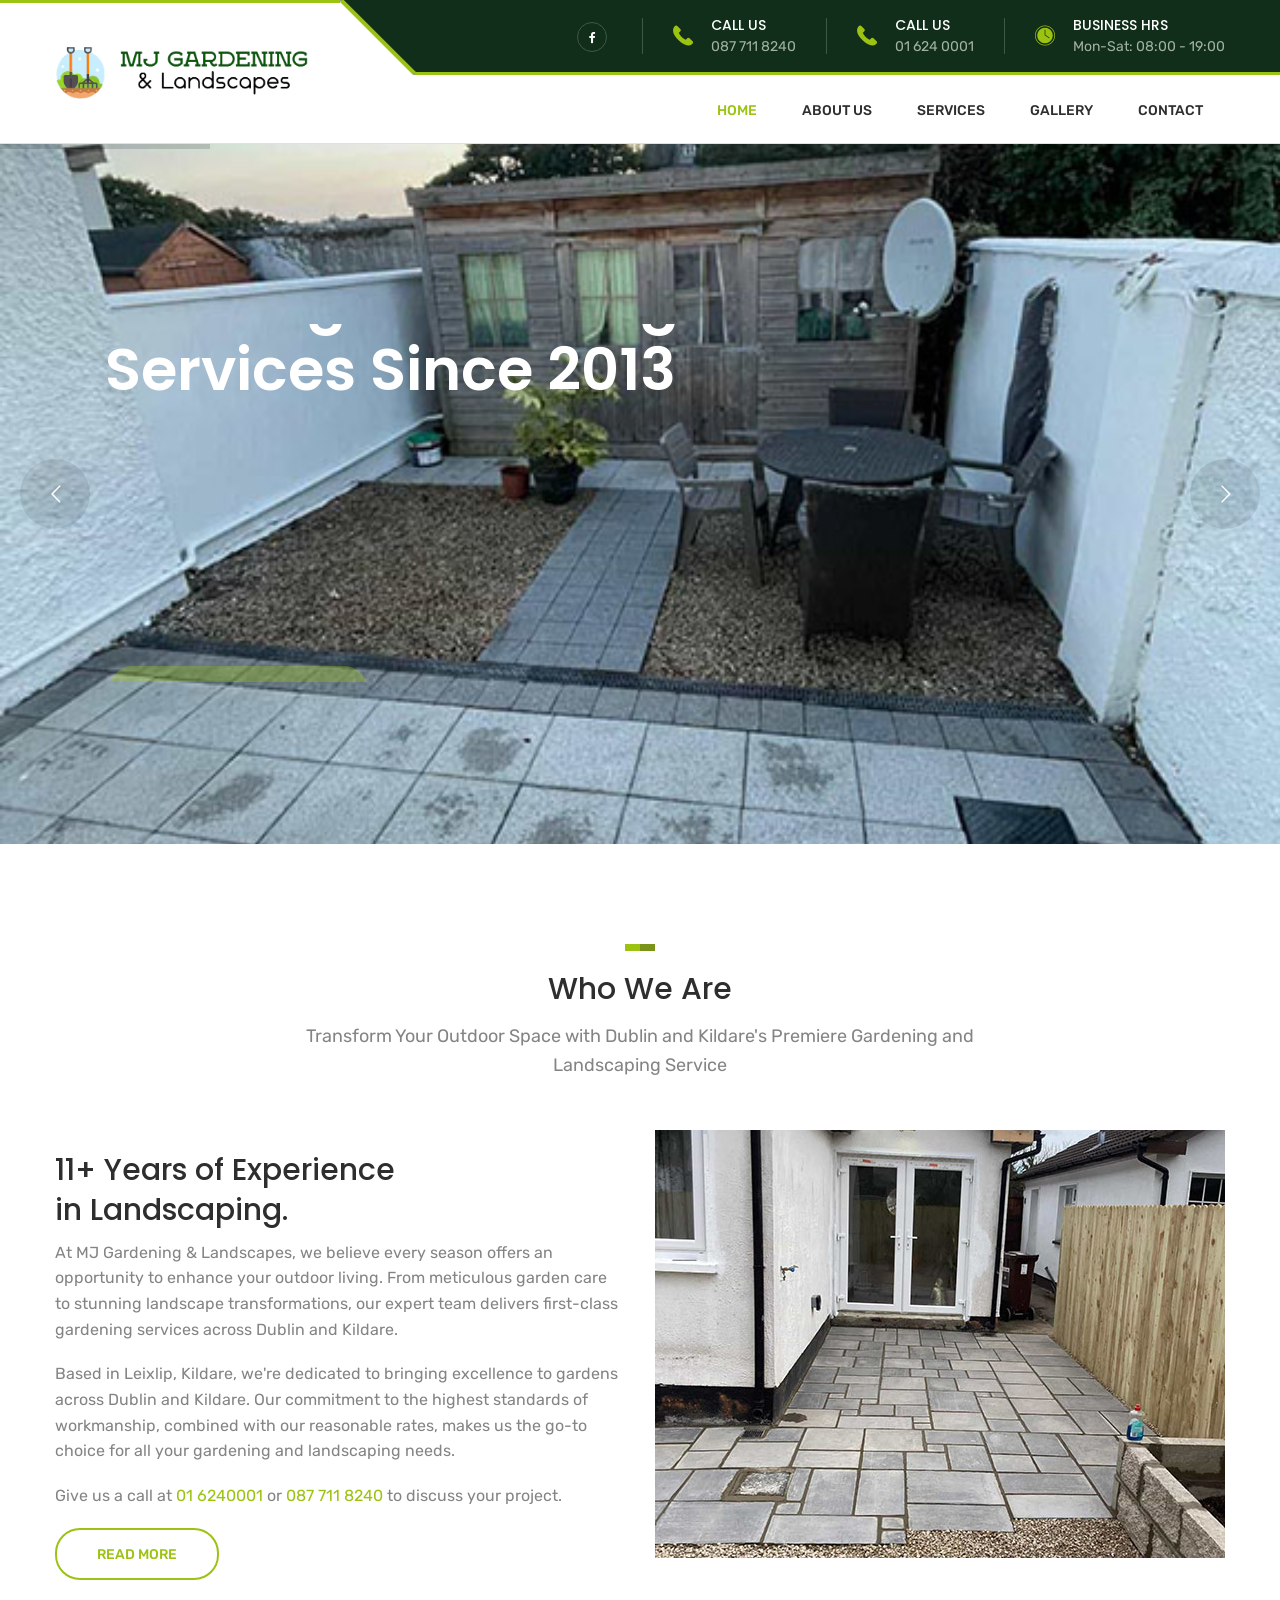
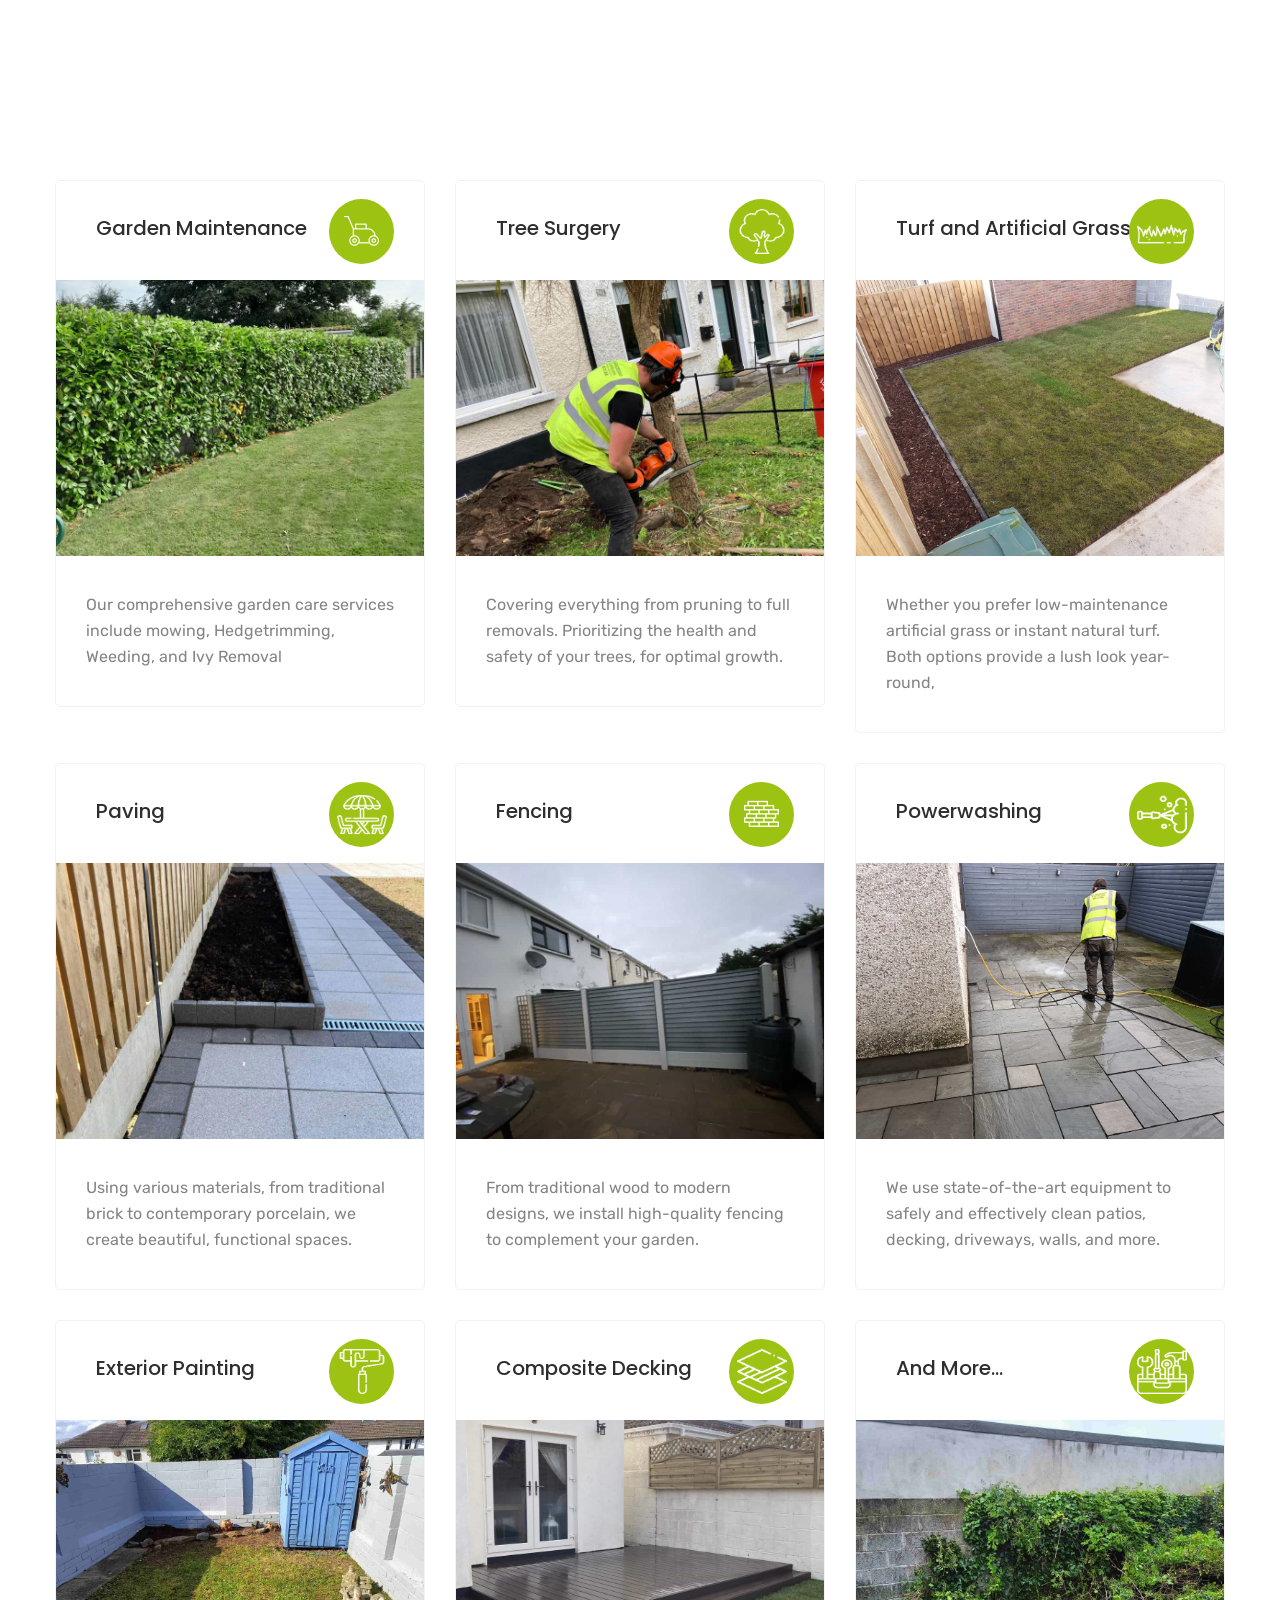
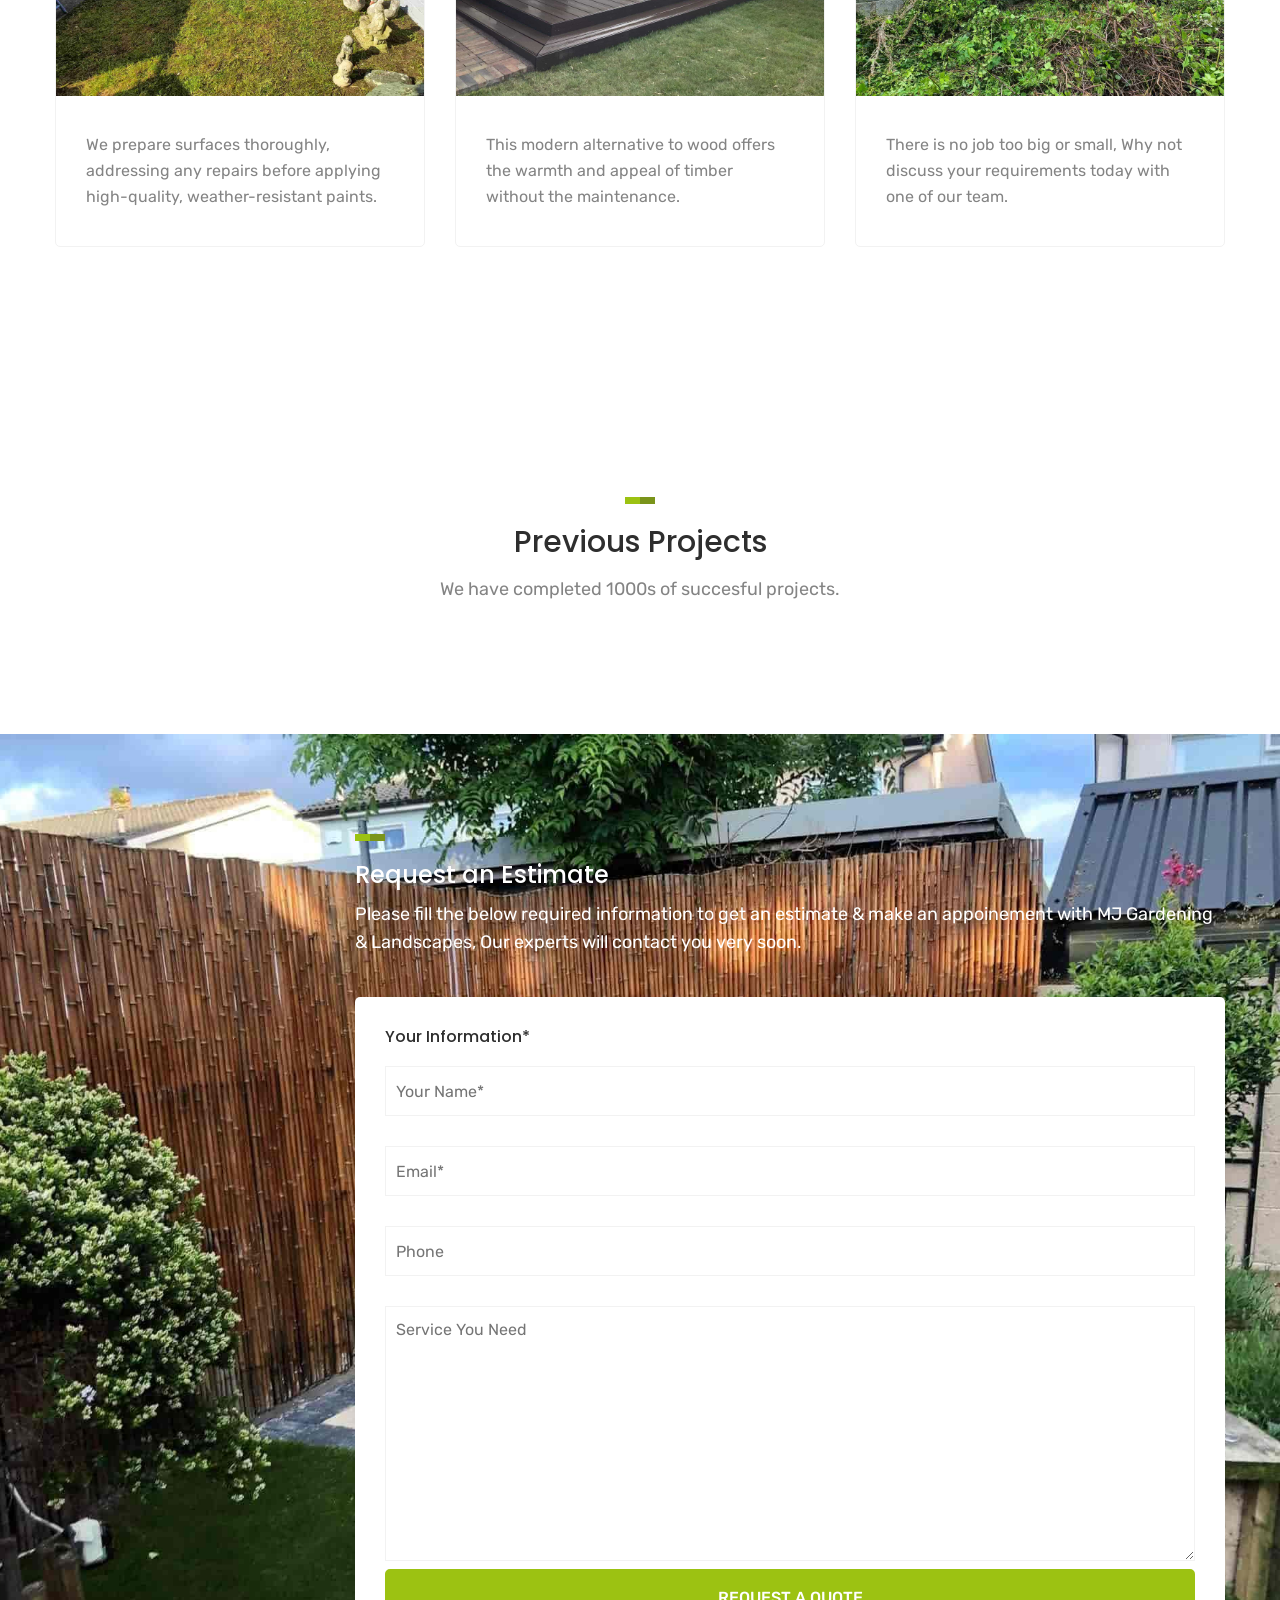
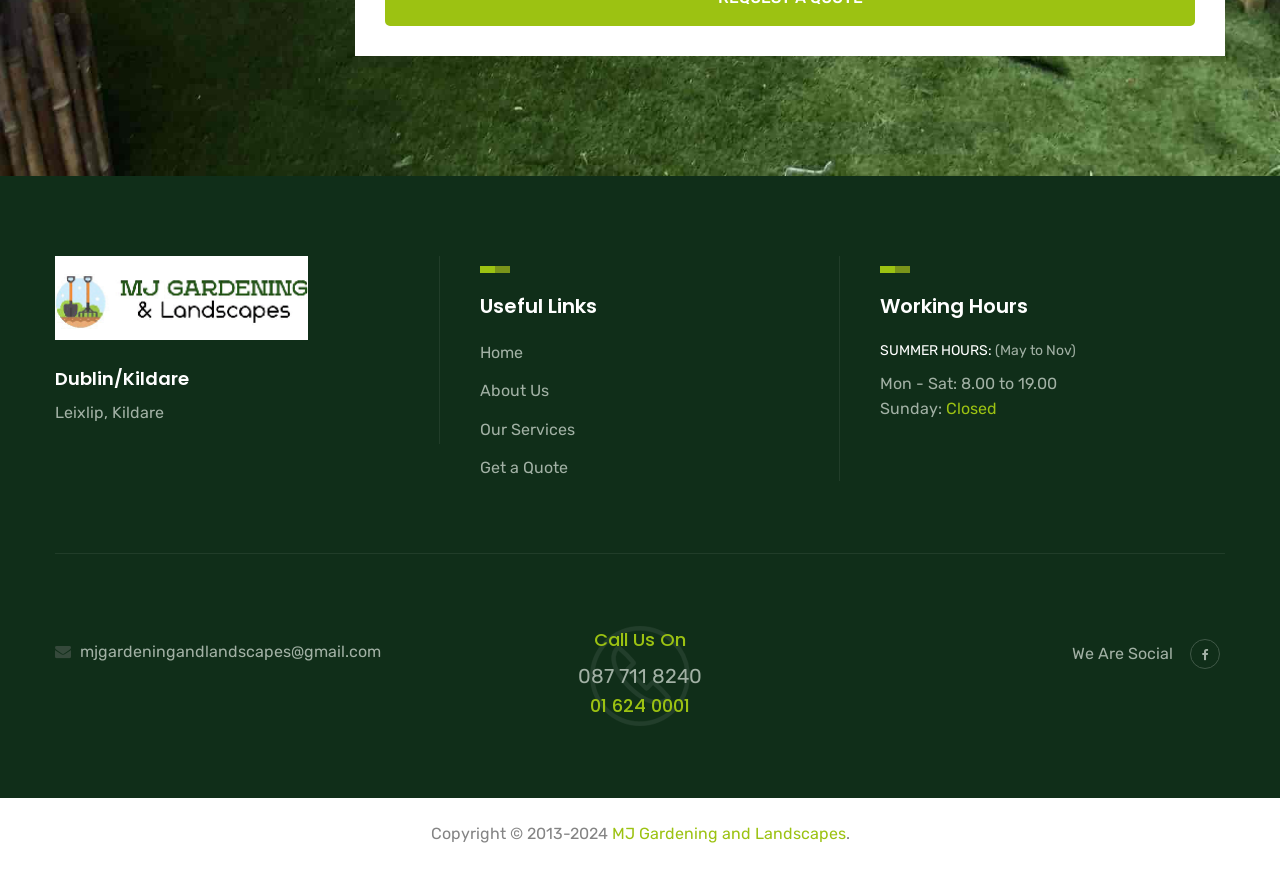
==== commit 905737e9: "Add Gallery" ====
--- a/index.html
+++ b/index.html
@@ -877,9 +877,12 @@
               <p>We have completed 1000s of succesful projects.</p>
             </div>
           </div>
-          <div class="col-xl-12 row grd-portfolio-shortcode">
+          <div id="my-gallery" style="max-width: 80%; margin: auto"></div>
+          <!-- <div class="col-xl-12 row grd-portfolio-shortcode">
             <div class="col-lg-6 portfolio-item">
               <div class="content-item">
+                    
+
                 <div class="beforeAfter">
                   <img src="images/landscaping-before-cropped.jpg" />
 
@@ -945,7 +948,7 @@
             
          
             
-          </div>
+          </div> -->
           <div class="grd-button-group grd-align-center">
             
           </div>
@@ -1838,6 +1841,21 @@
 
       });
     </script>
+     <script
+      src="https://product-gallery.cloudinary.com/all.js"
+      type="text/javascript"
+      
+    ></script>
+     <script type="text/javascript">
+      const myGallery = cloudinary.galleryWidget({
+        container: "#my-gallery",
+        cloudName: "dcmlljv4l",
+        mediaAssets: [{ tag: "mj" }], // by default mediaType: "image"
+        carouselLocation:"bottom",
+        transition:"fade"
+      });
+      myGallery.render();
+    </script>
 
     <!-- script JS  -->
     <script src="js/scripts.min.js"></script>
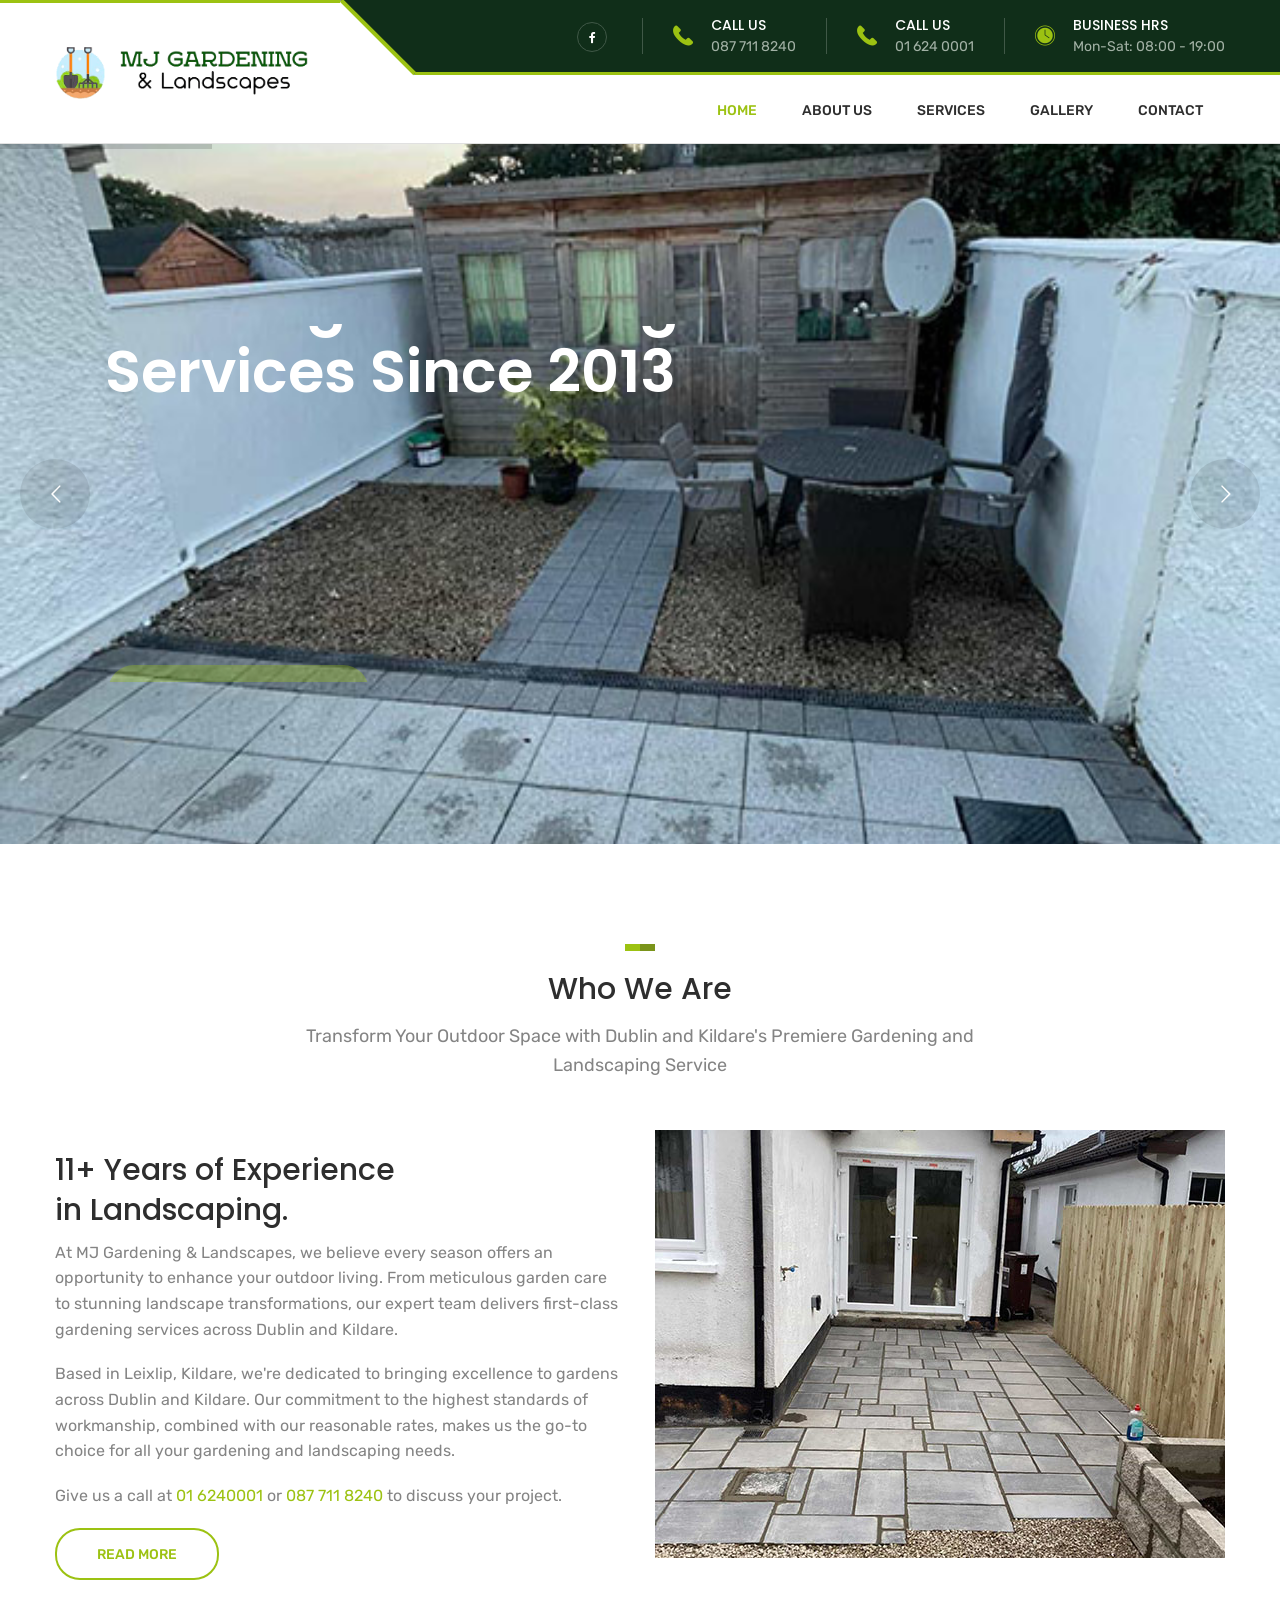
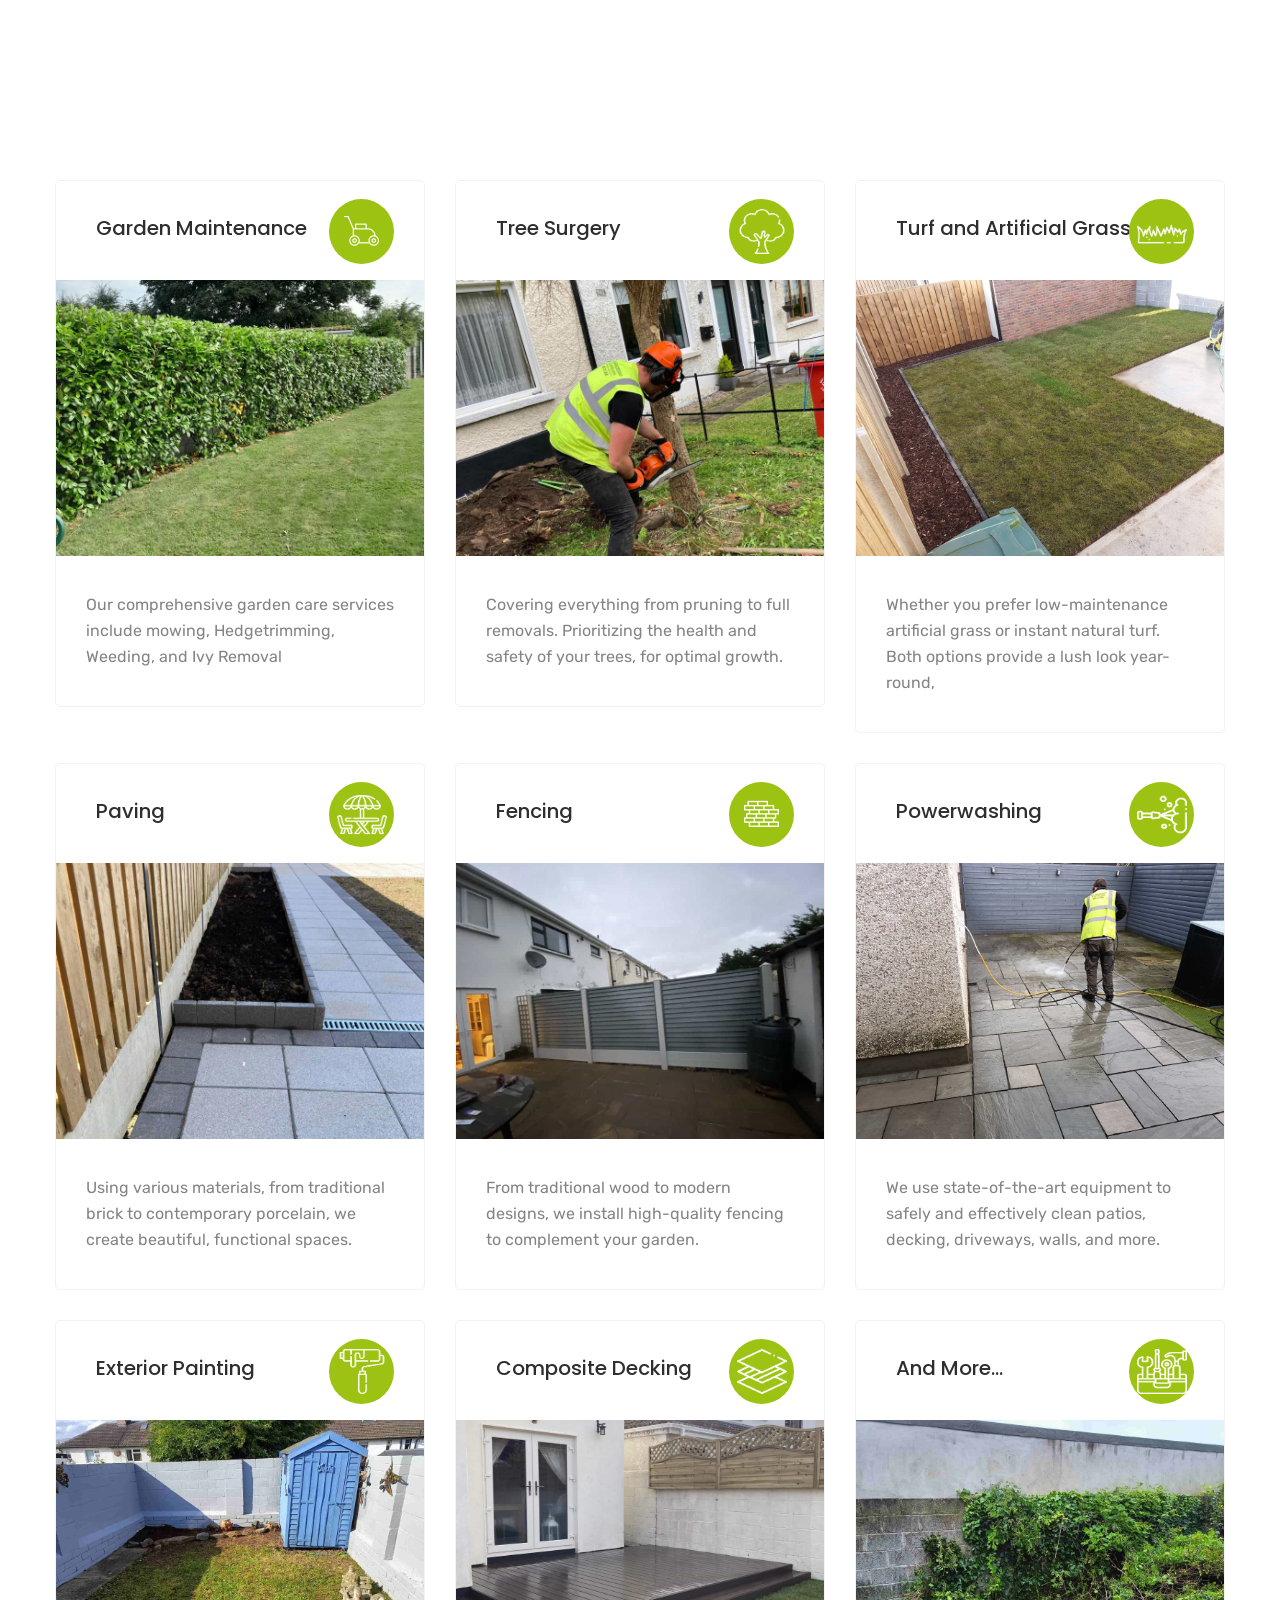
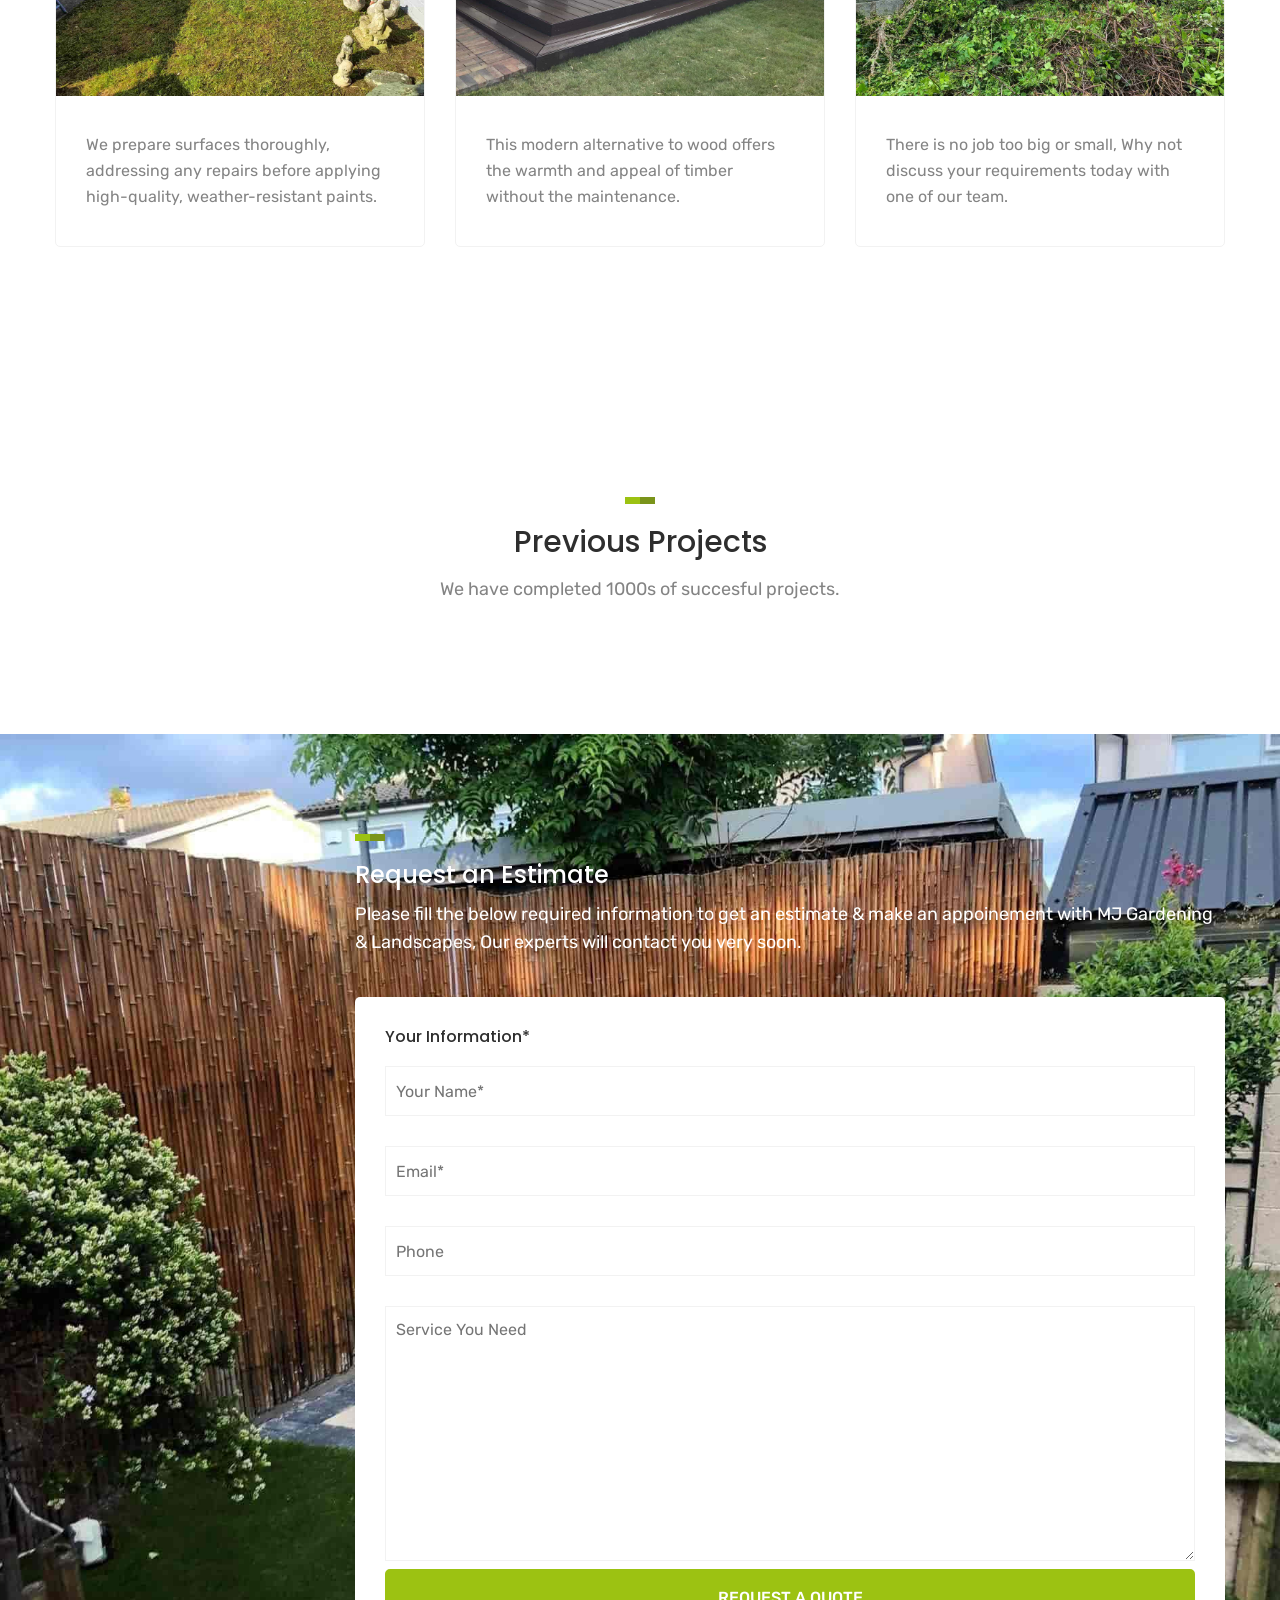
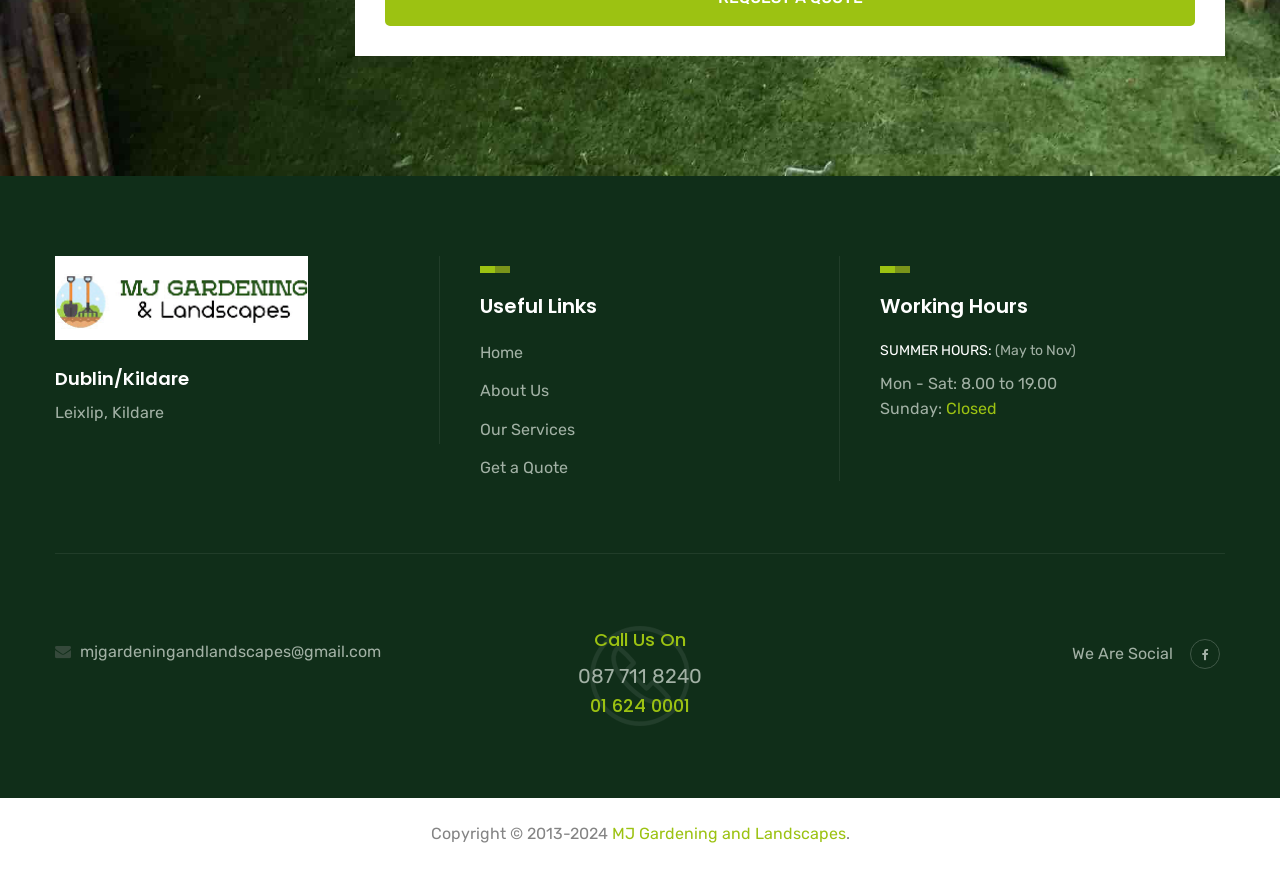
==== commit 1fd29aa2: "Gallery popup" ====
--- a/index.html
+++ b/index.html
@@ -1852,7 +1852,10 @@
         cloudName: "dcmlljv4l",
         mediaAssets: [{ tag: "mj" }], // by default mediaType: "image"
         carouselLocation:"bottom",
-        transition:"fade"
+        transition:"fade",
+        zoomProps:{
+          type:"popup"
+        }
       });
       myGallery.render();
     </script>
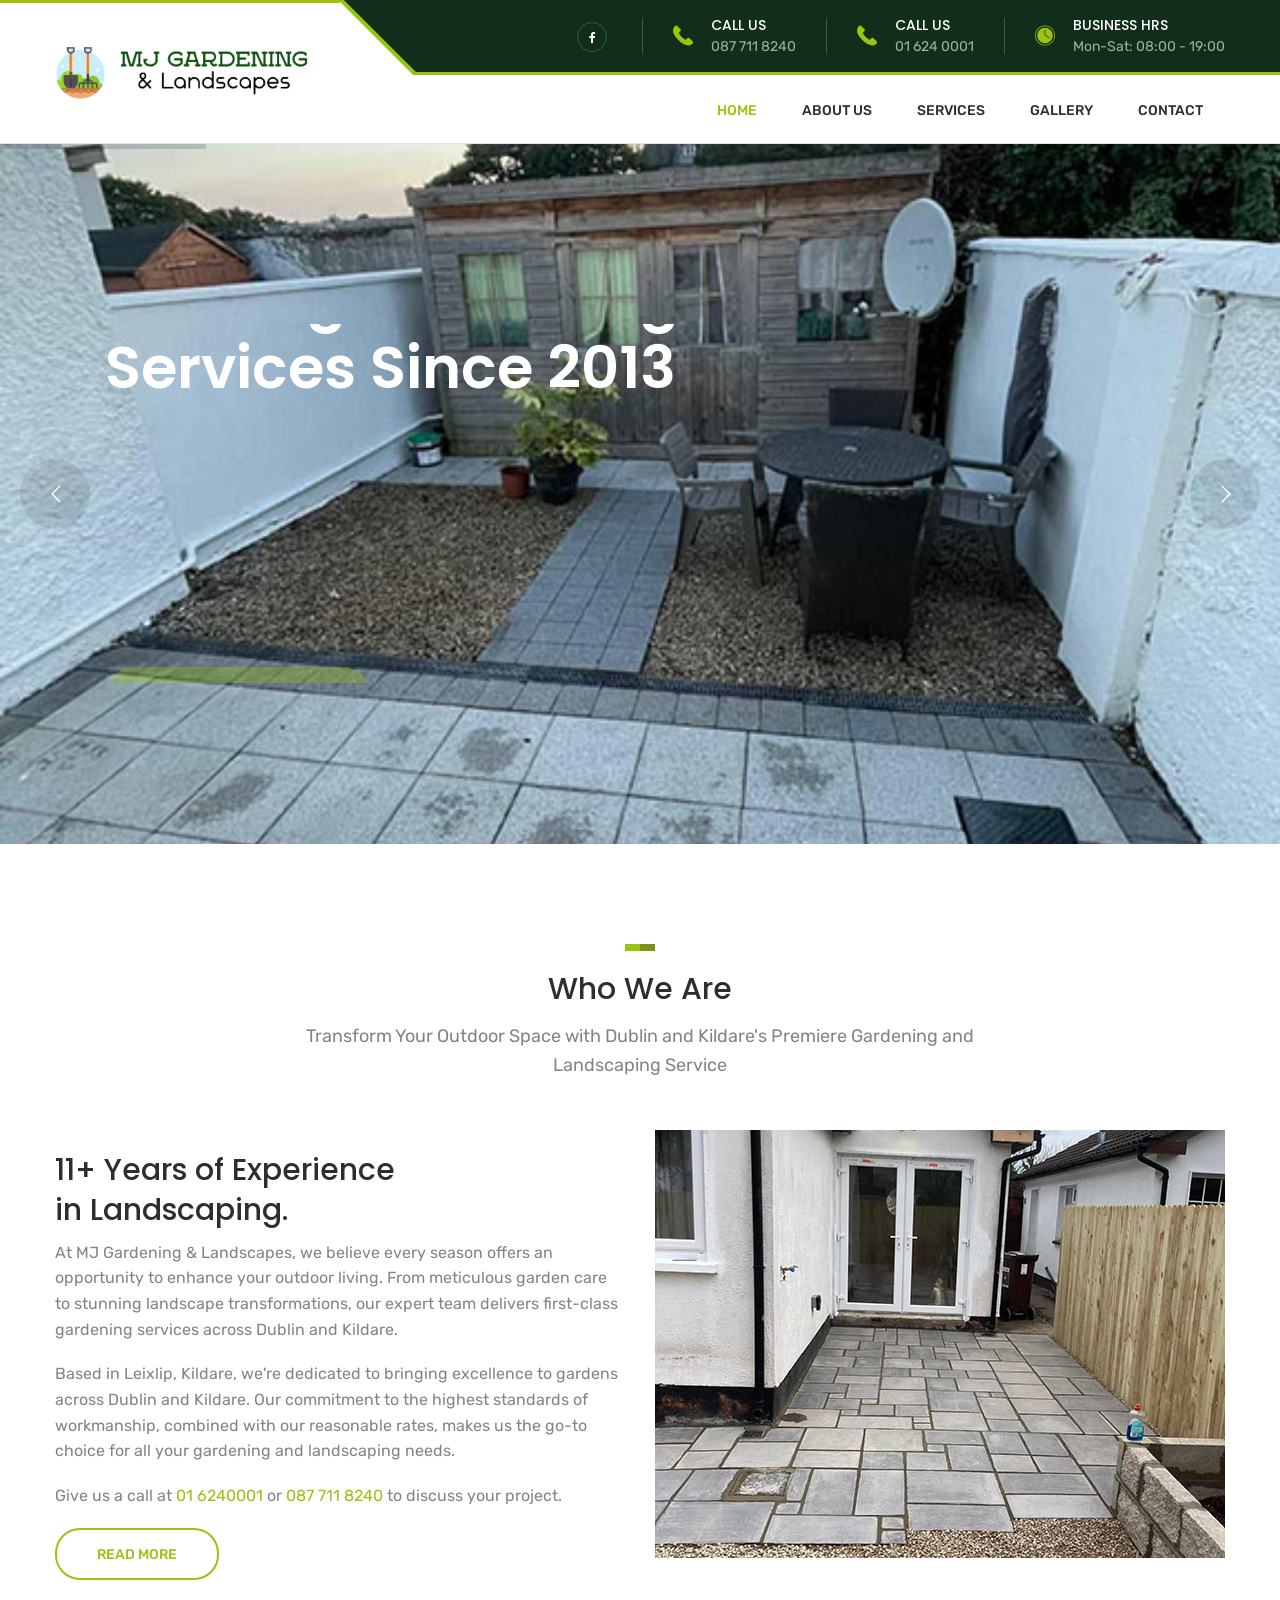
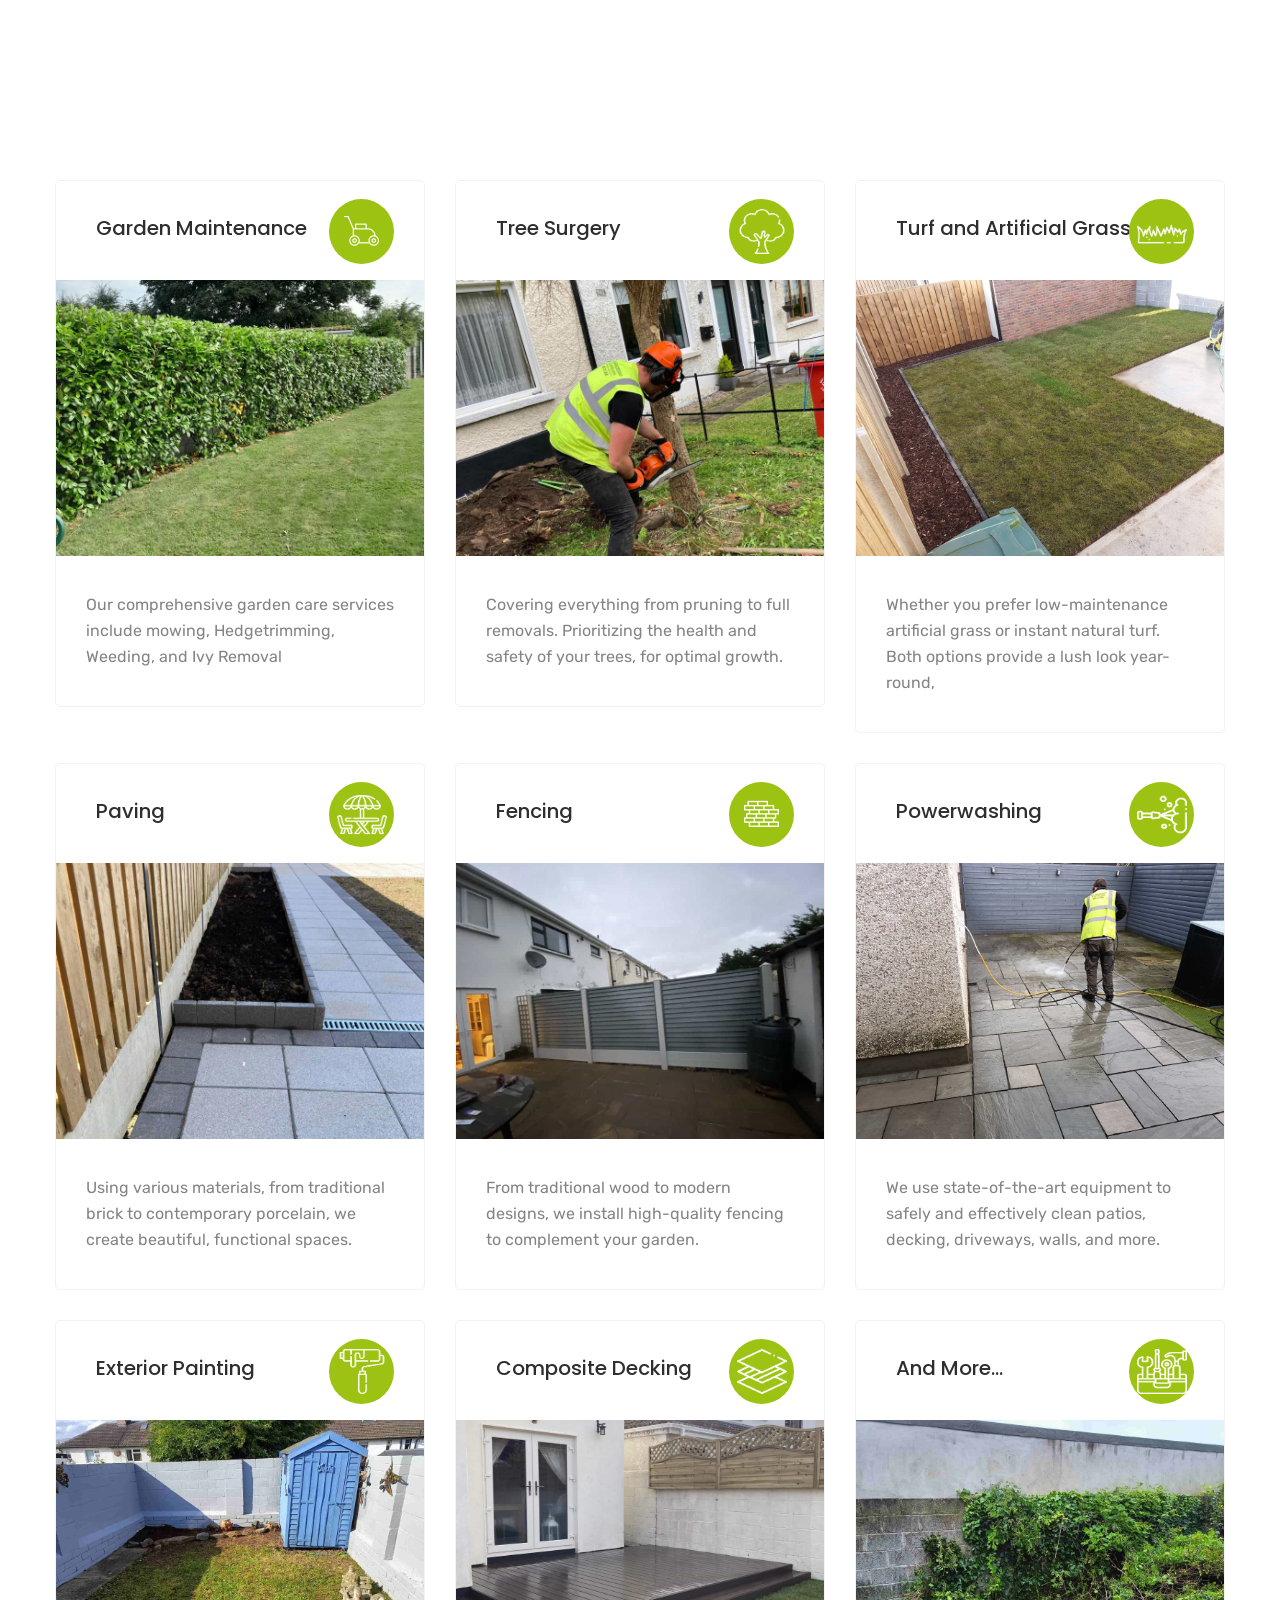
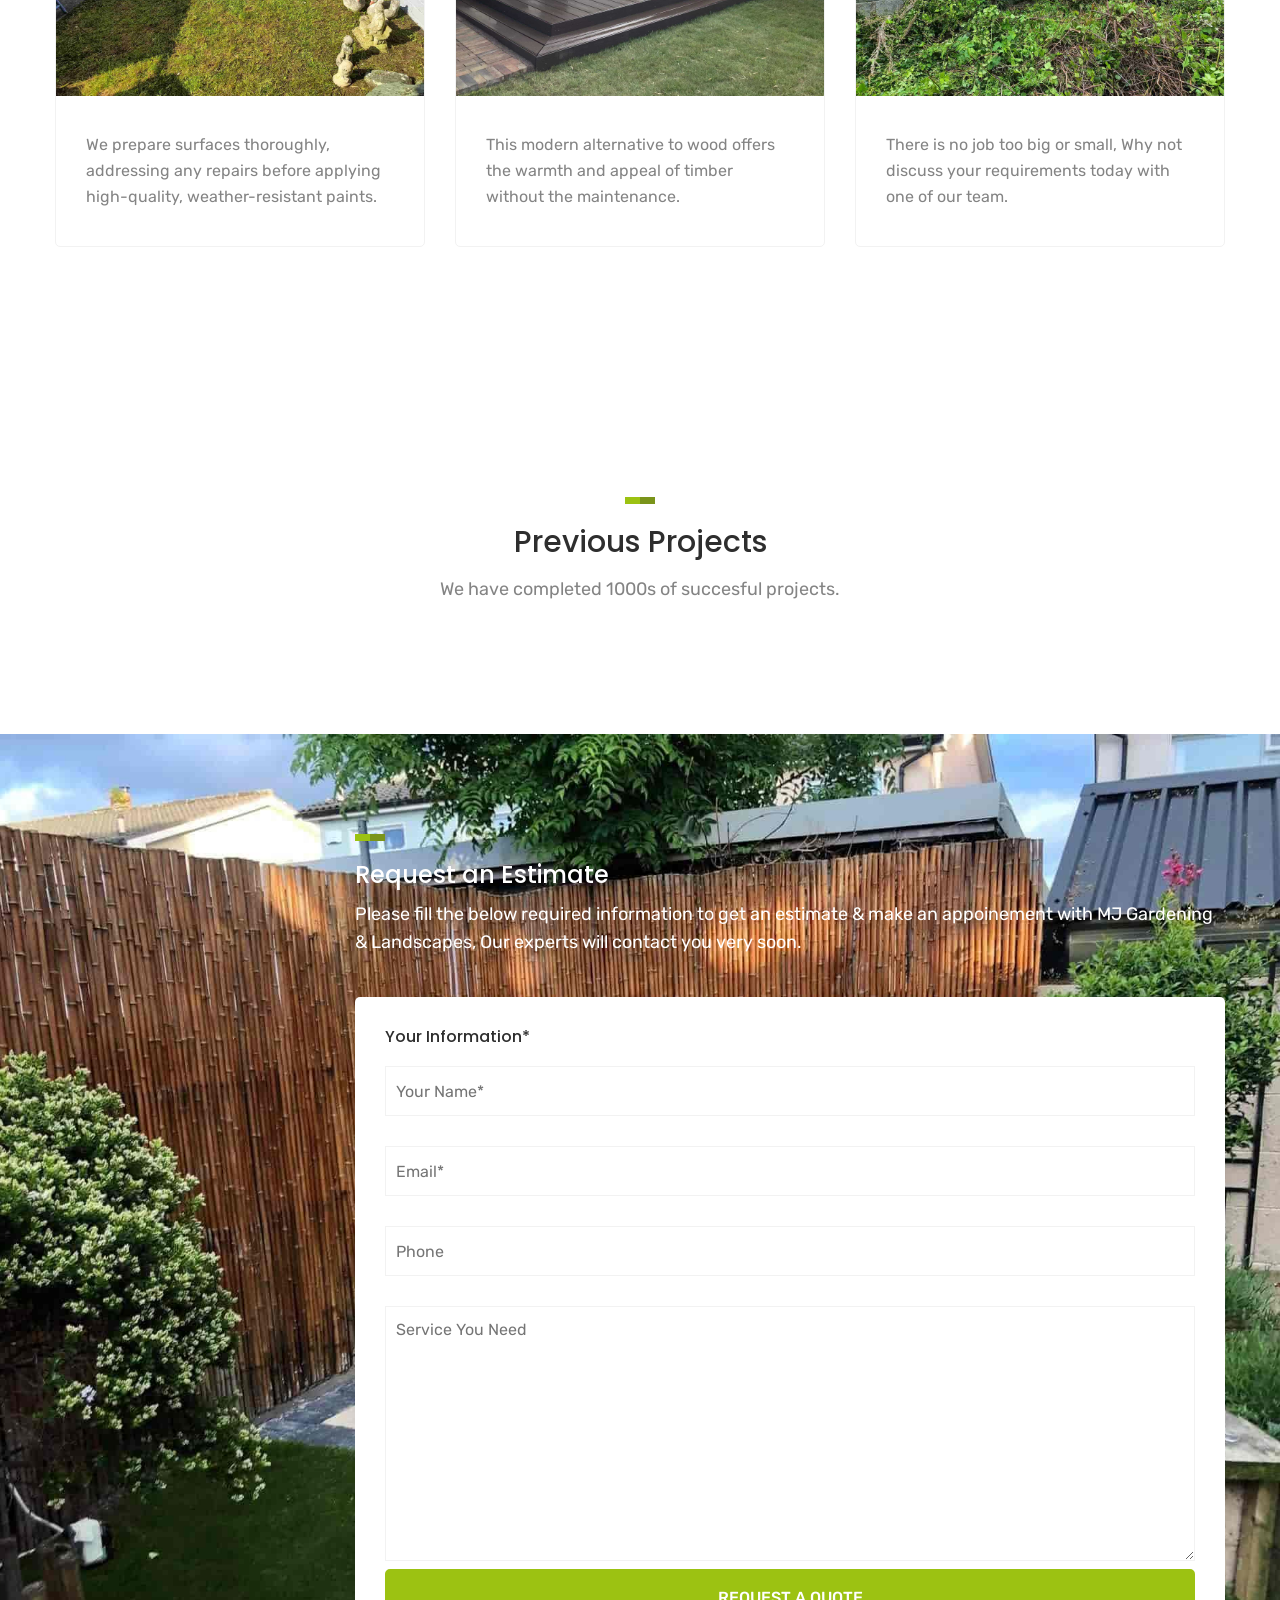
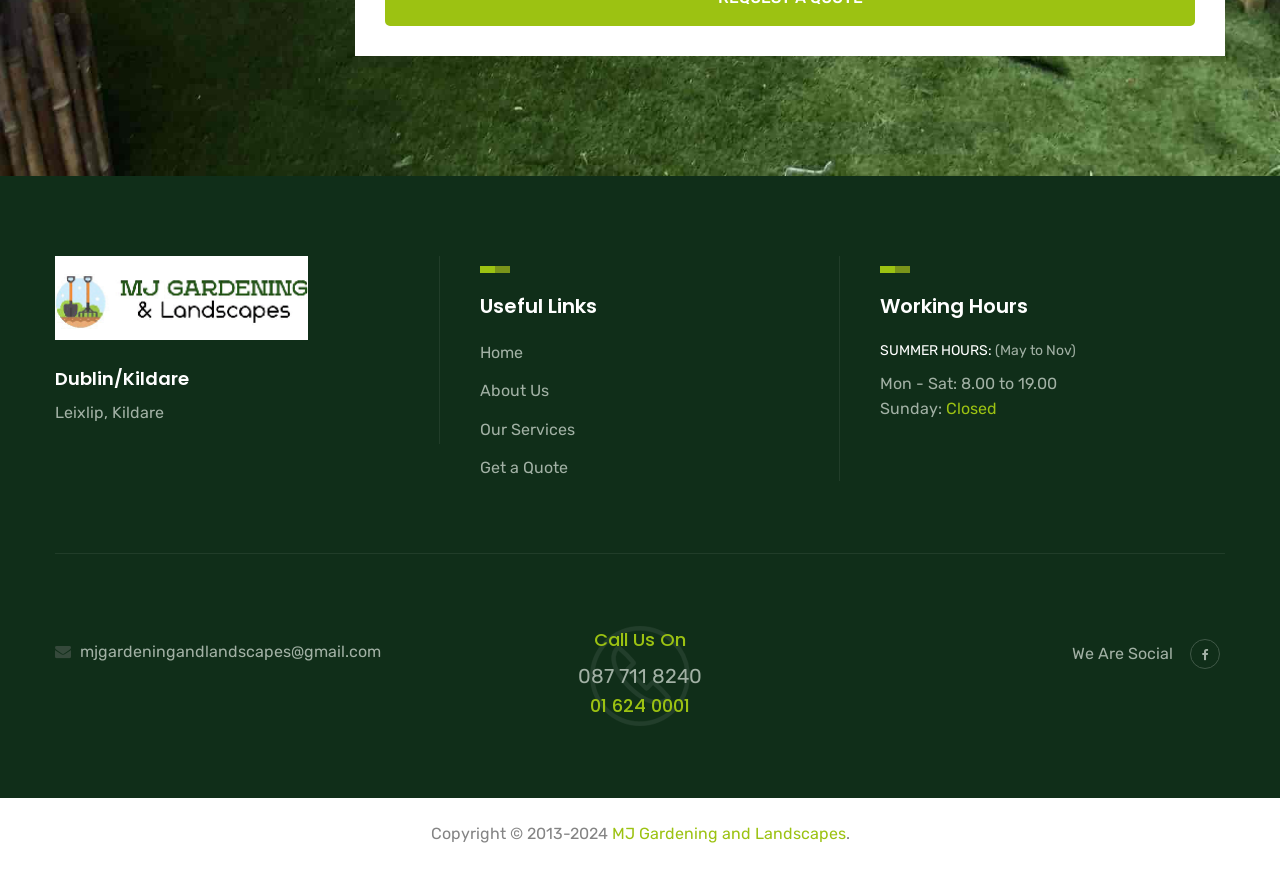
==== commit 7fdc9dd8: "Added Analytics" ====
--- a/index.html
+++ b/index.html
@@ -37,7 +37,15 @@
       type="text/css"
       href="css/revolution/navigation.min.css"
     />
-
+    <!-- Google tag (gtag.js) -->
+<script async src="https://www.googletagmanager.com/gtag/js?id=G-EL997CL350"></script>
+<script>
+  window.dataLayer = window.dataLayer || [];
+  function gtag(){dataLayer.push(arguments);}
+  gtag('js', new Date());
+
+  gtag('config', 'G-EL997CL350');
+</script>
     <!--Favicon-->
     <link rel="shortcut icon" href="images/favicon.ico" type="image/x-icon" />
     <link rel="icon" href="images/favicon.ico" type="image/x-icon" />
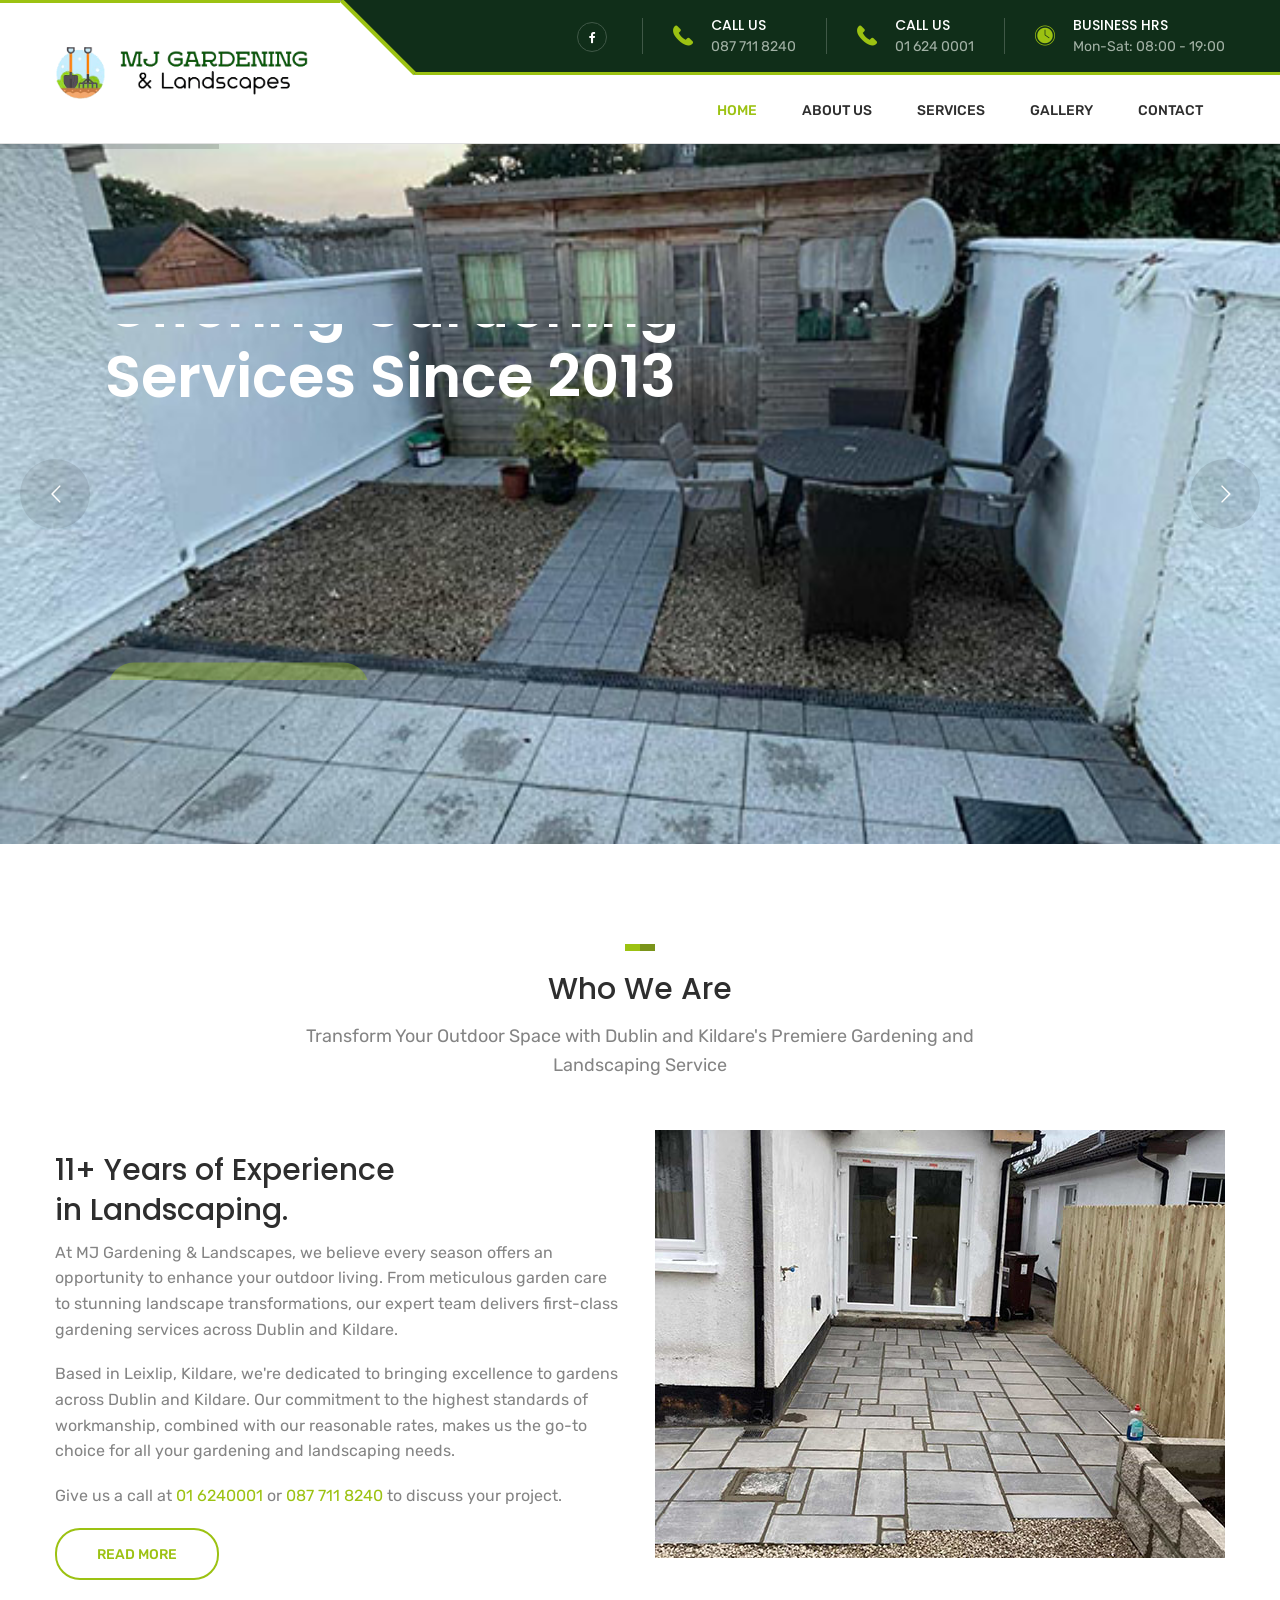
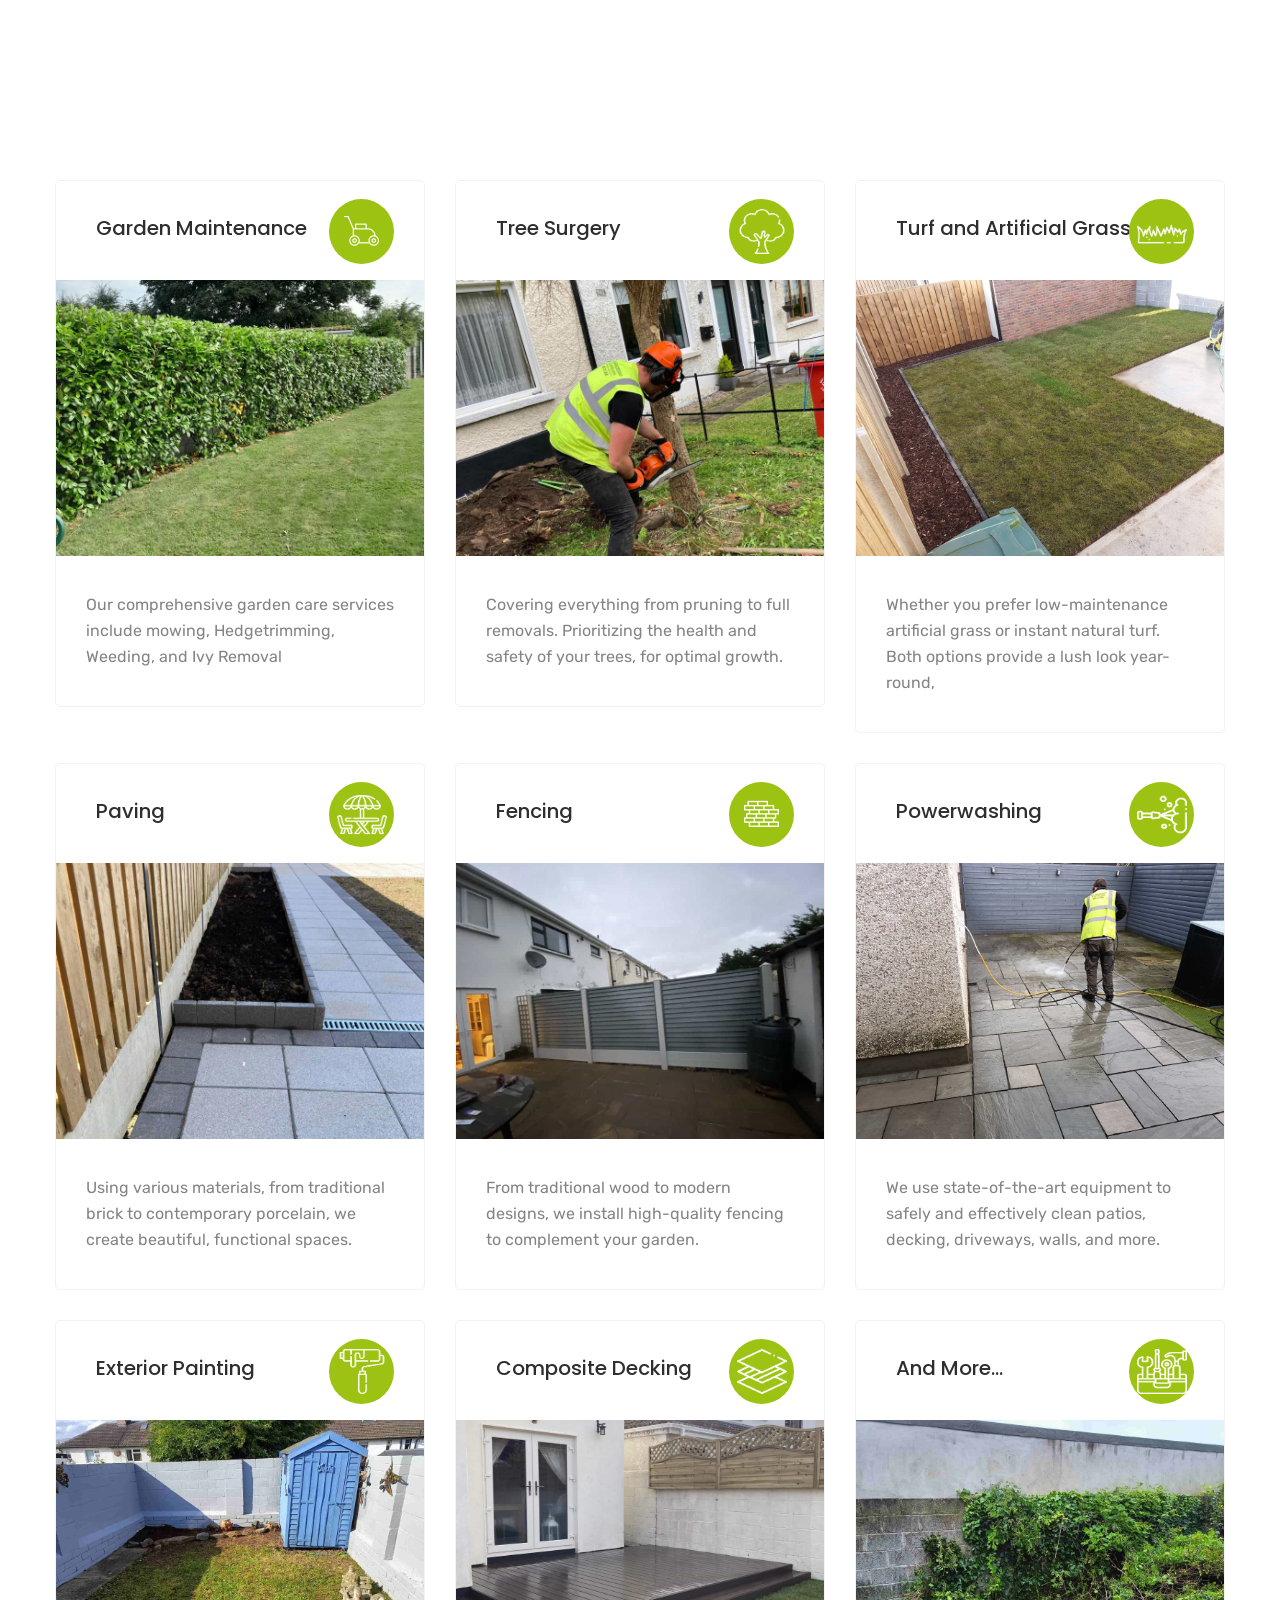
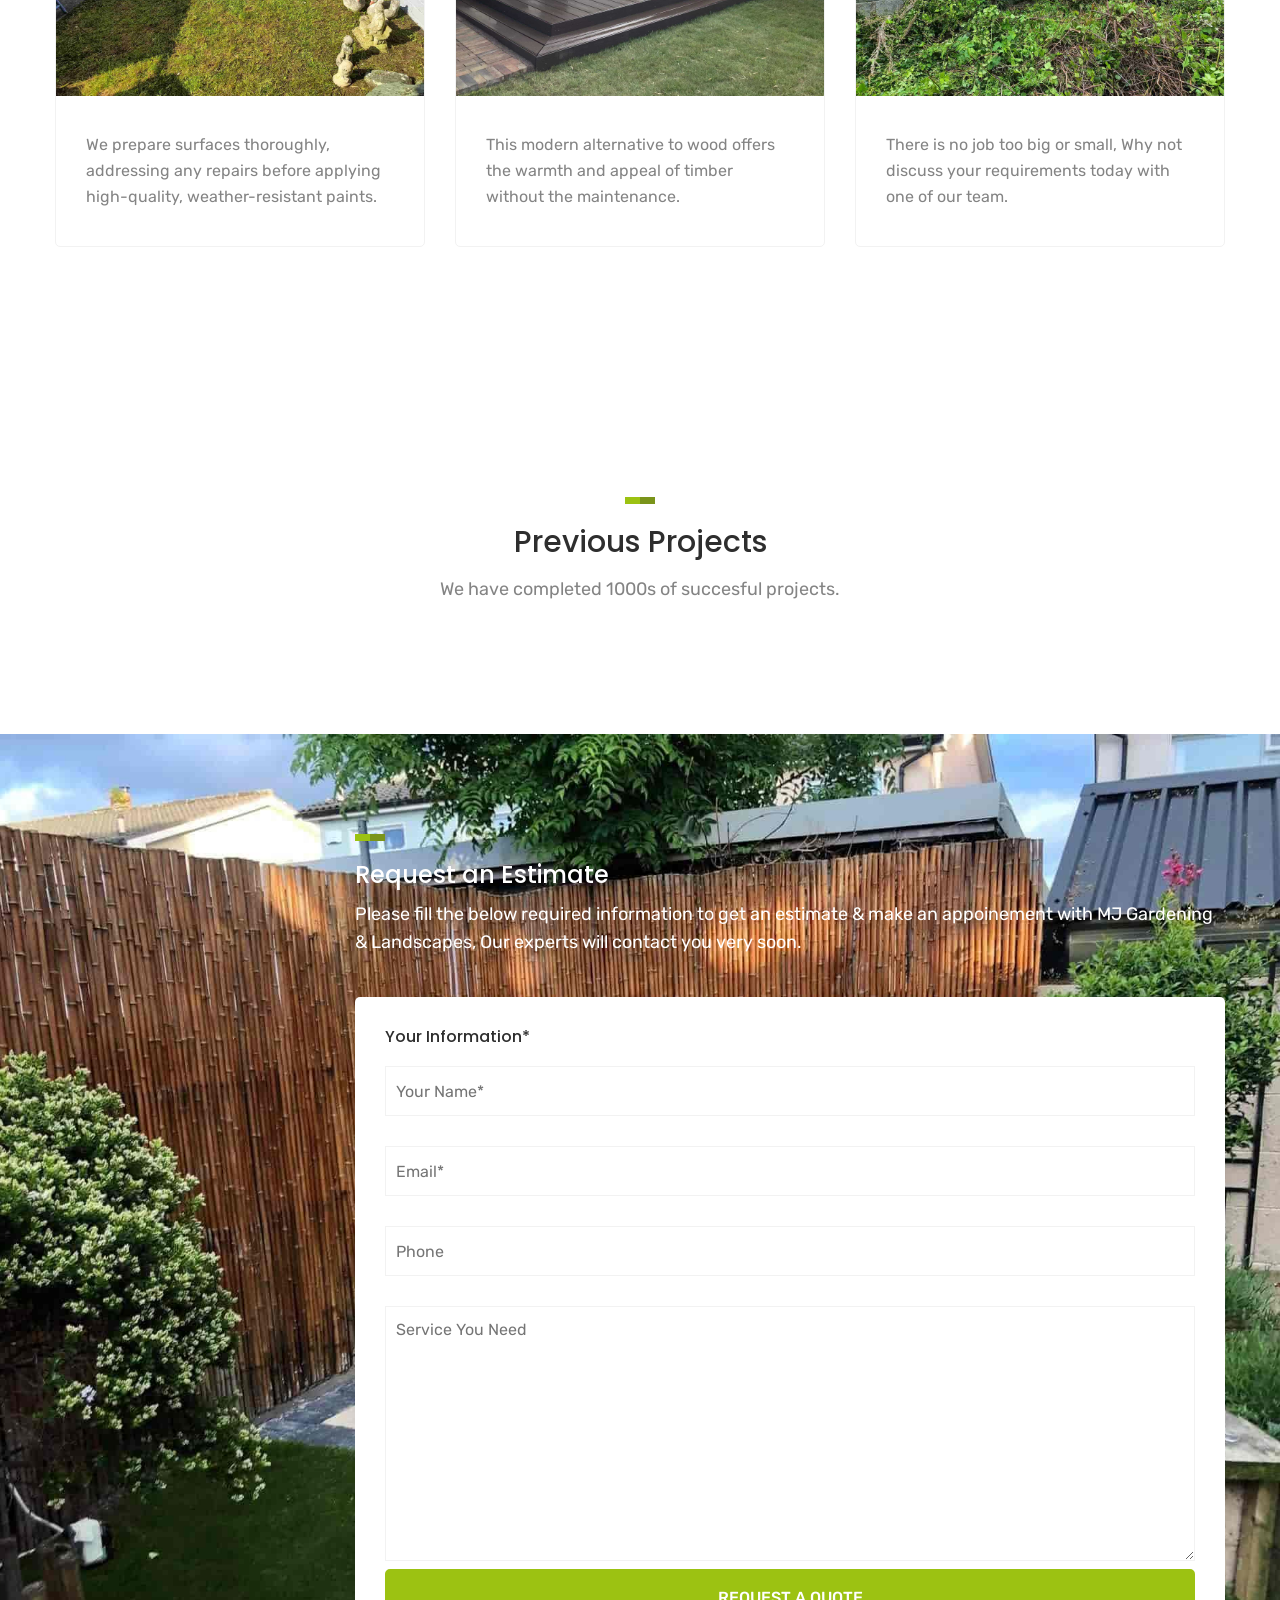
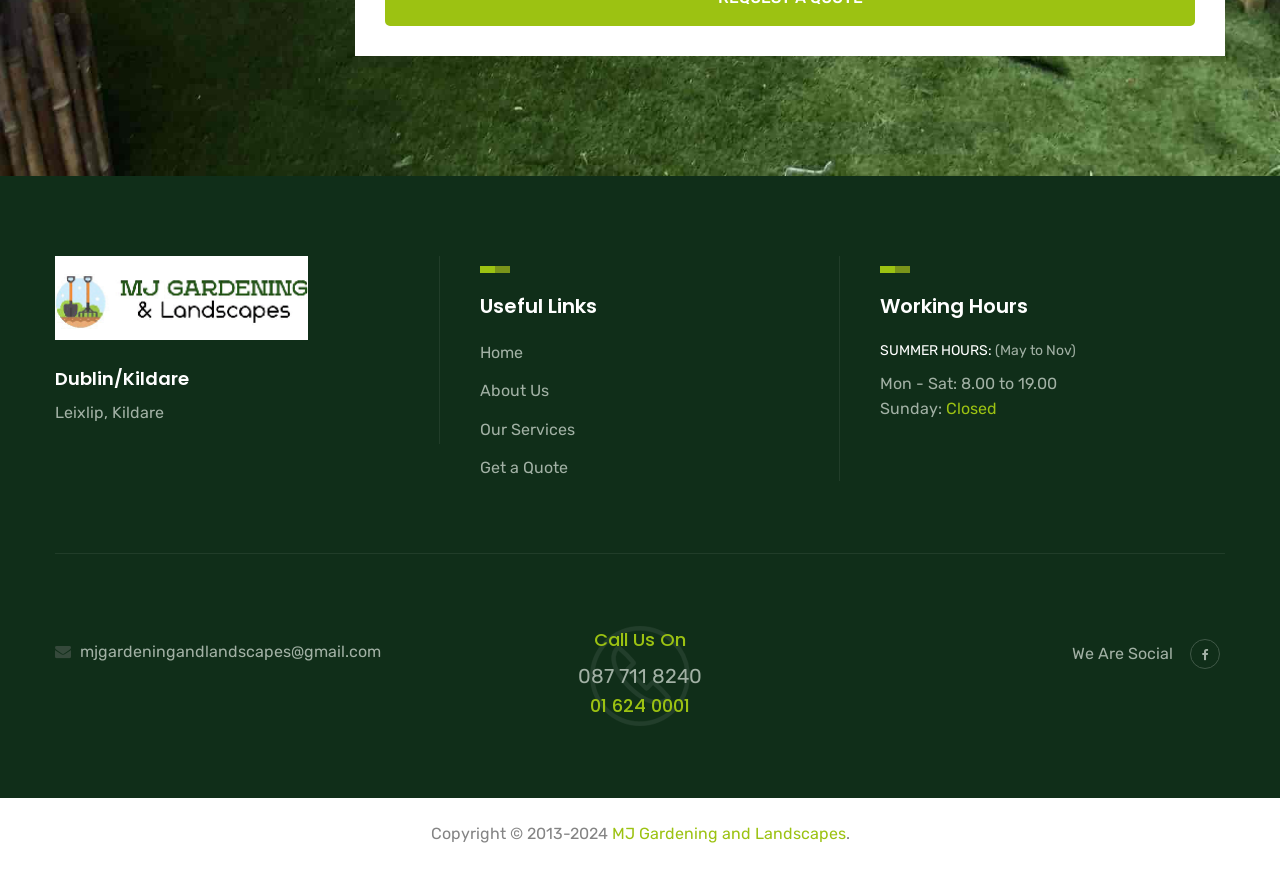
==== commit 8307958e: "Fix form" ====
--- a/index.html
+++ b/index.html
@@ -1366,7 +1366,7 @@
                 </div>
               </div>
               <form
-                action="#"
+                action="form-submit"
                 method="post"
                 class="wpcf7-form contact-home"
                 name="contact-home"
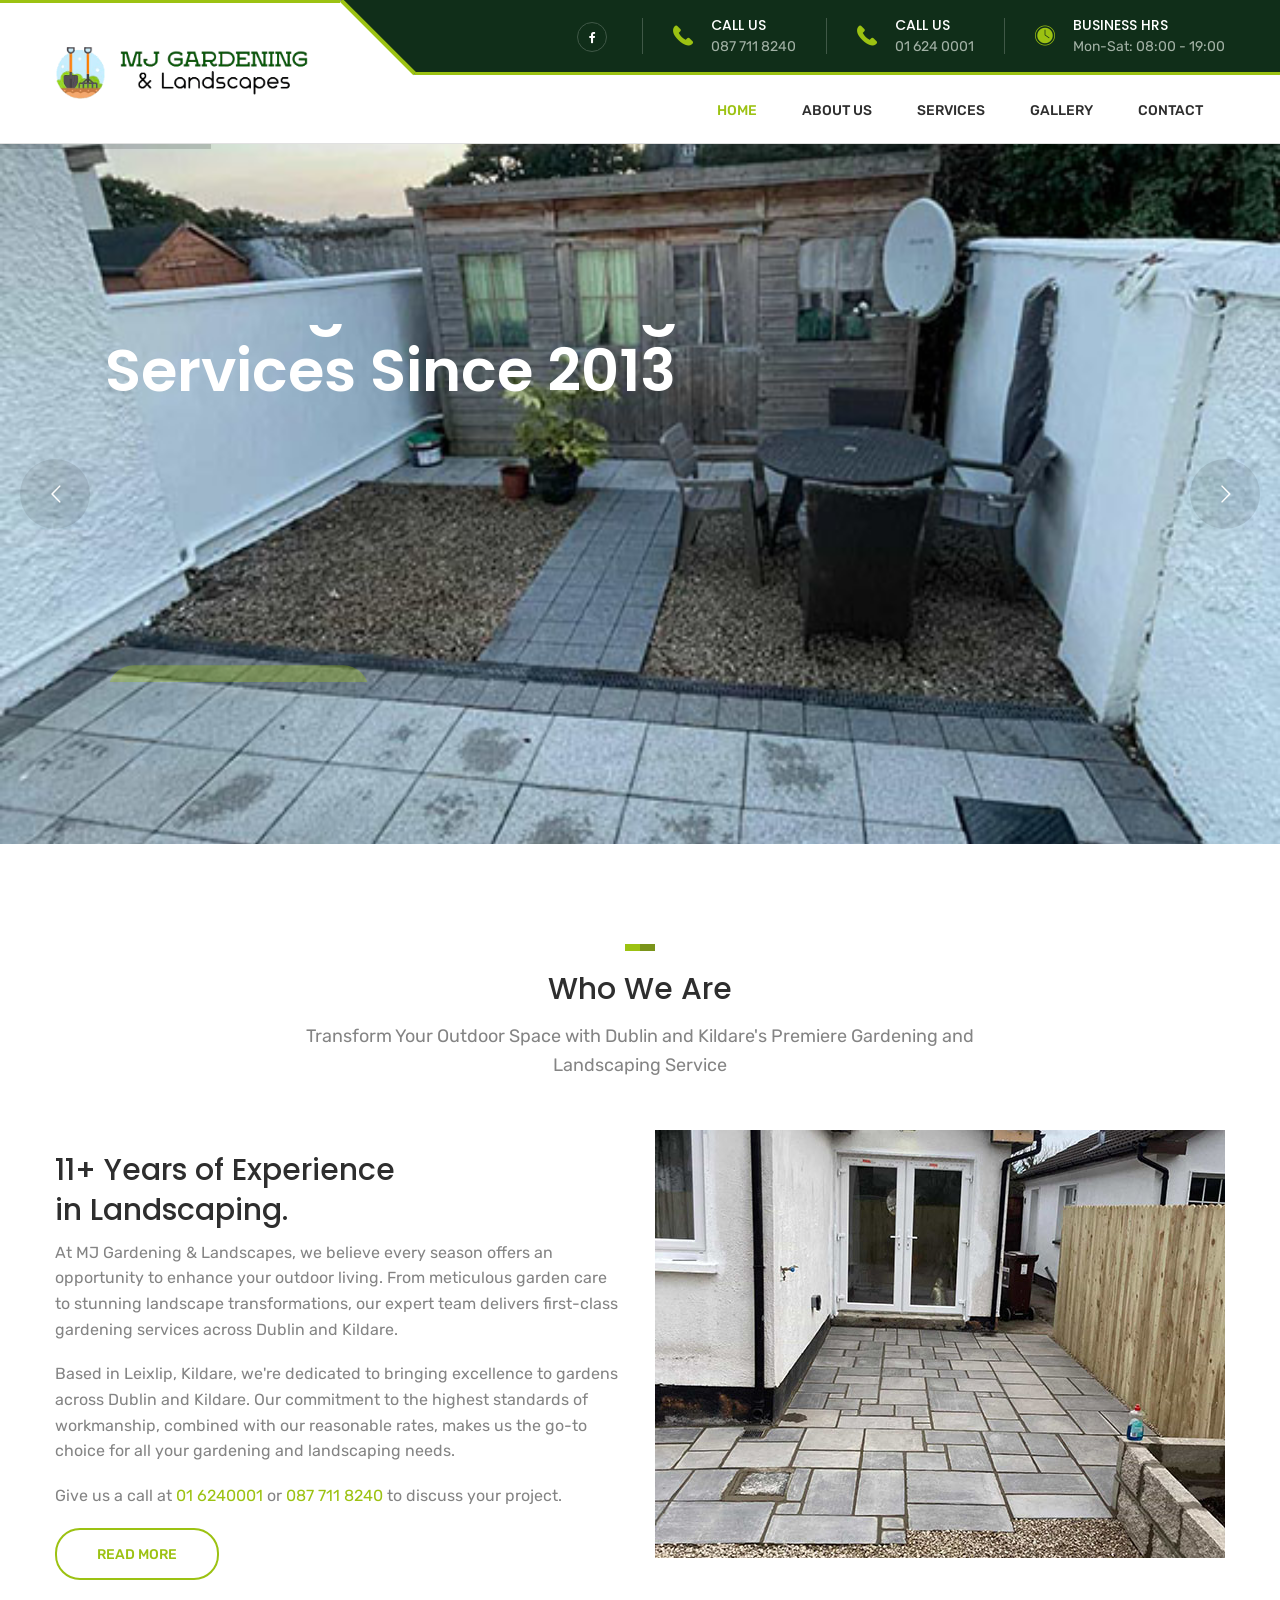
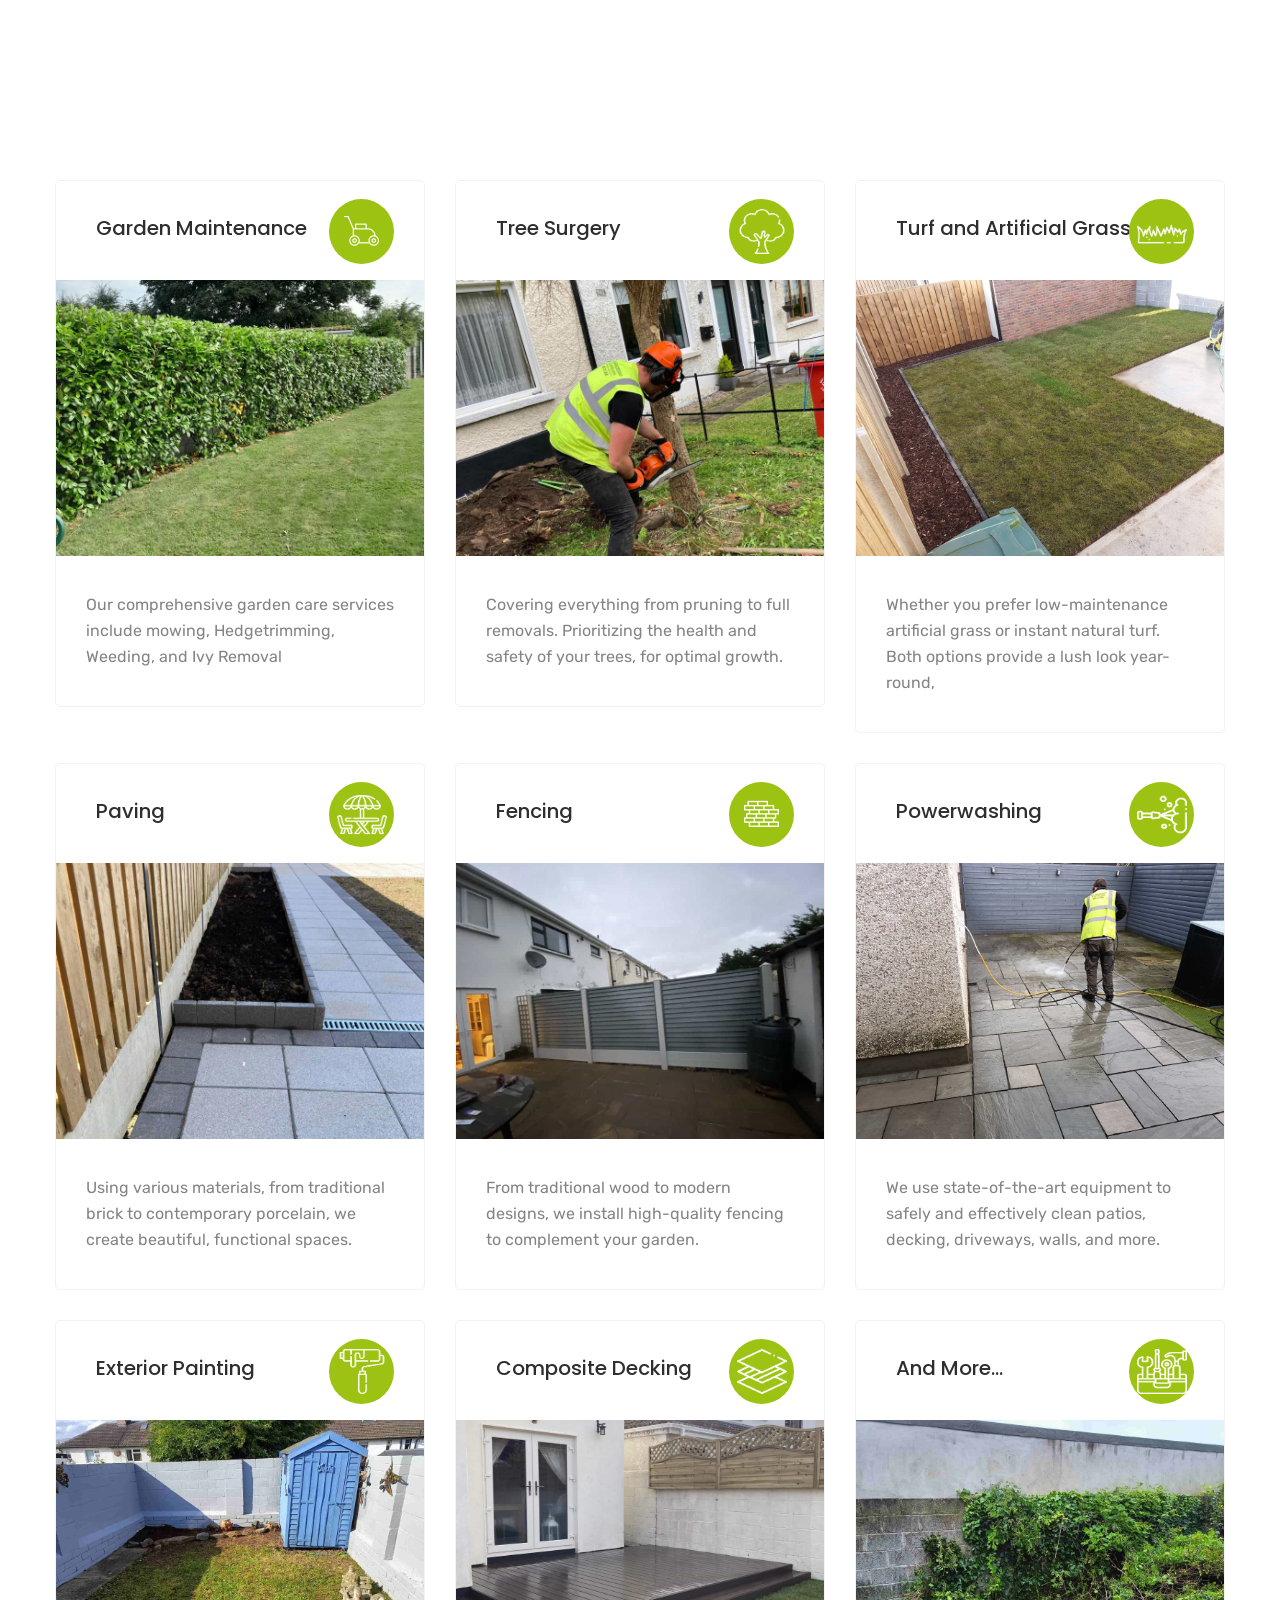
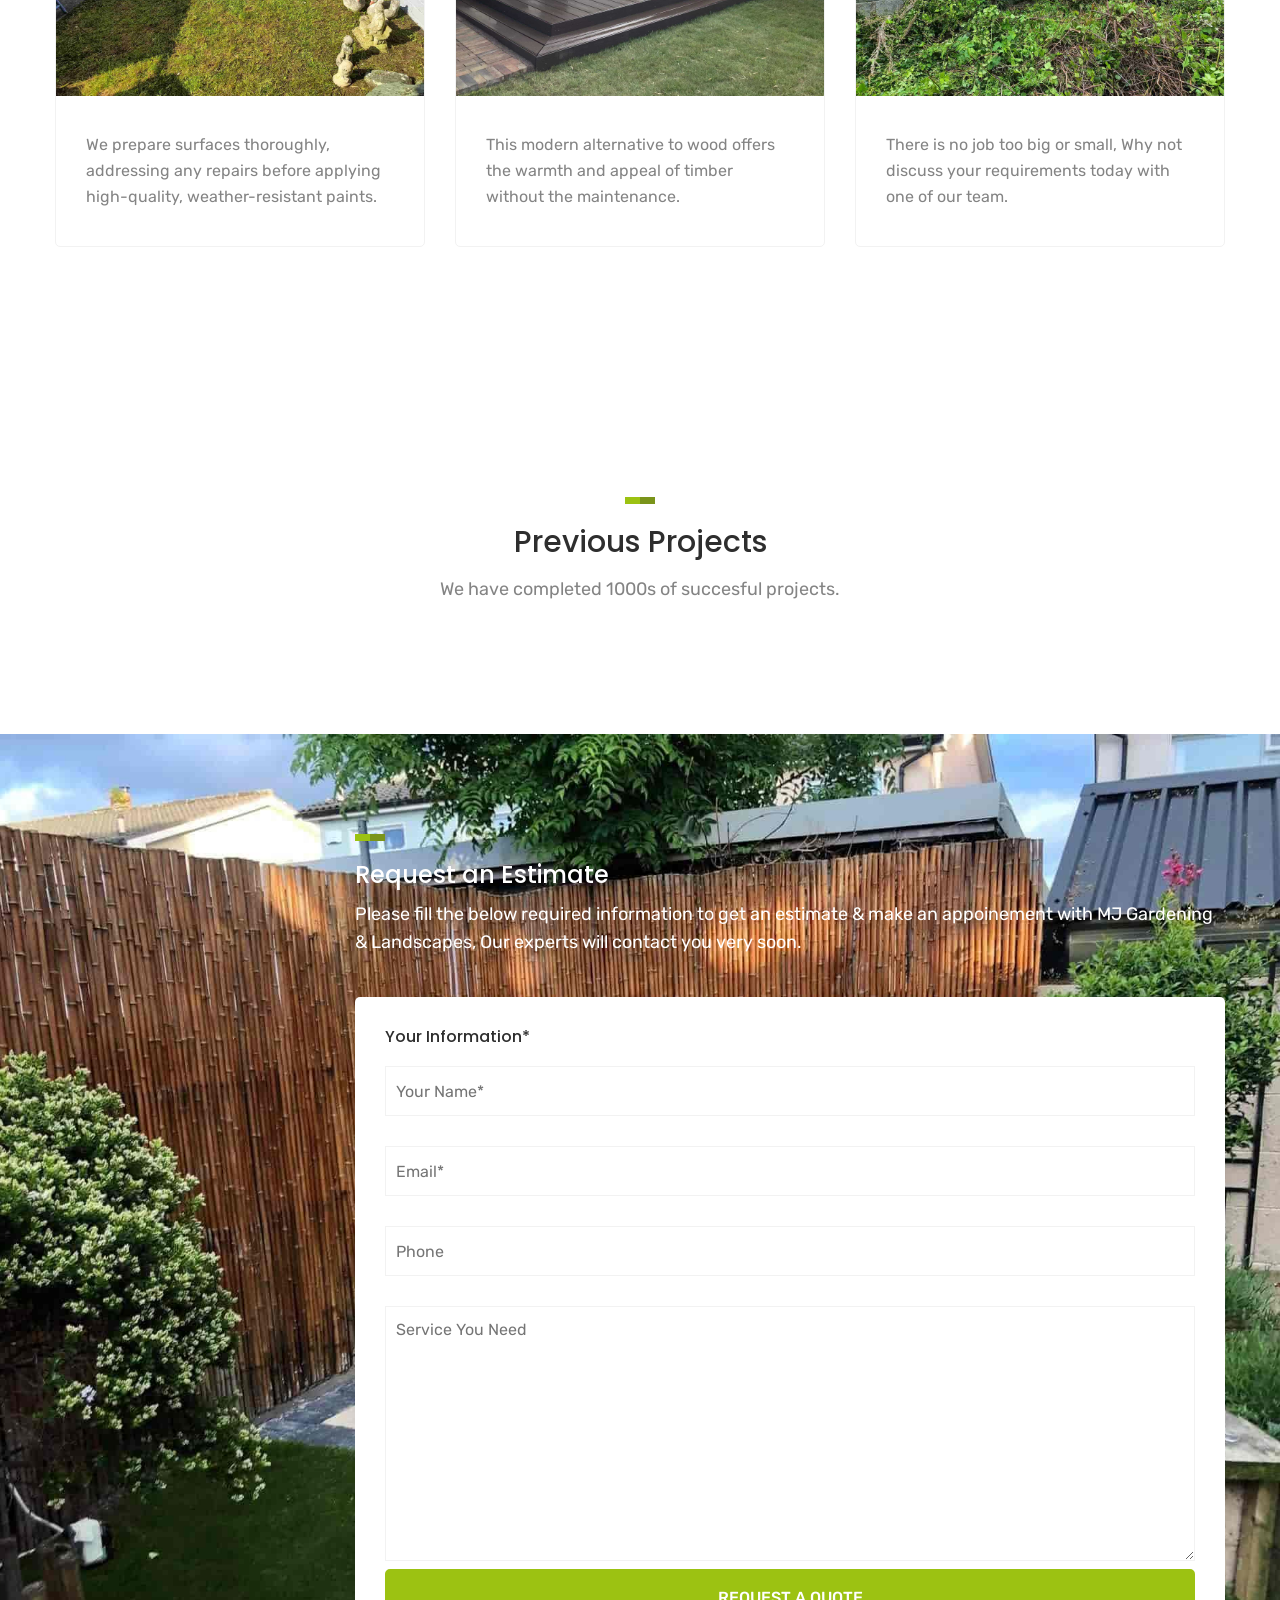
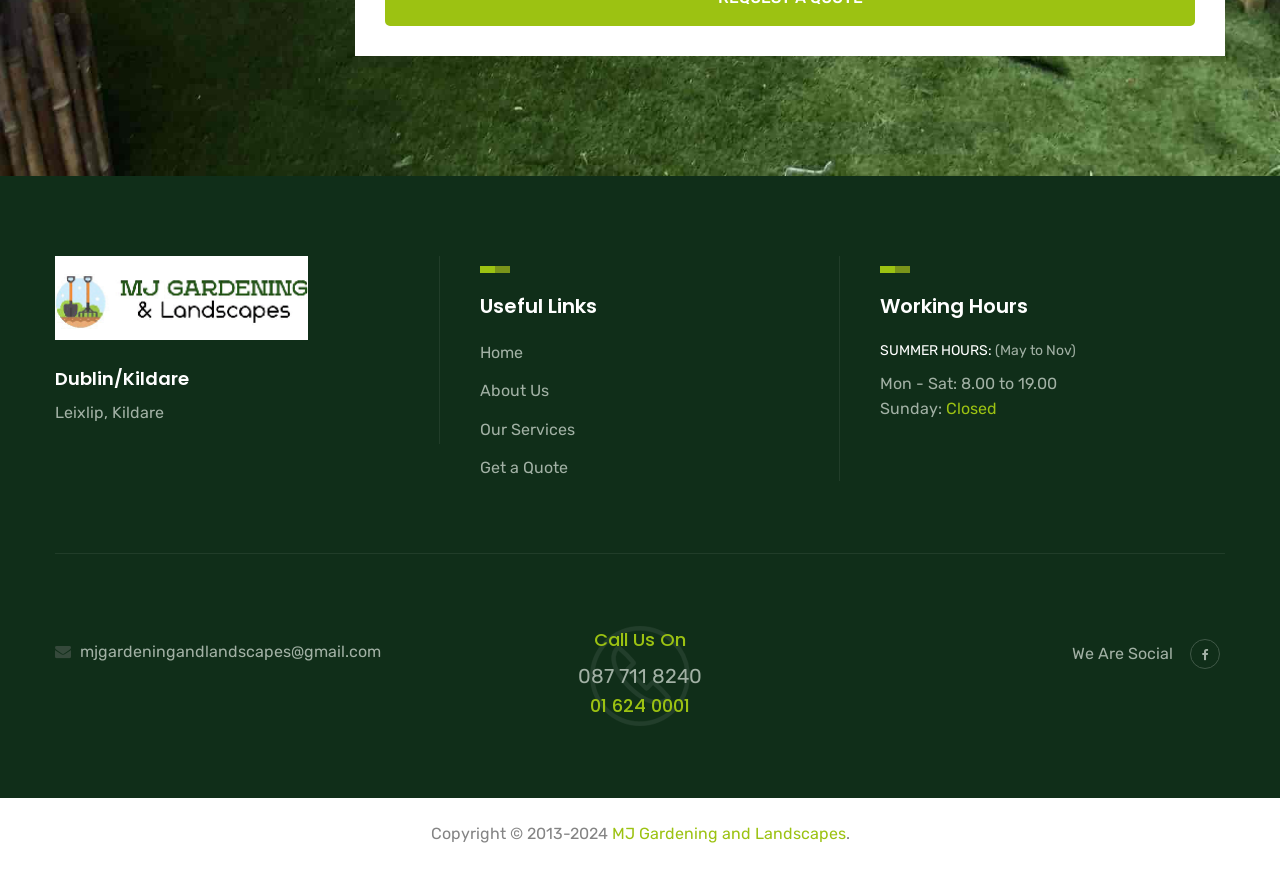
==== commit 872ebaeb: "Move google tag" ====
--- a/index.html
+++ b/index.html
@@ -39,13 +39,7 @@
     />
     <!-- Google tag (gtag.js) -->
 <script async src="https://www.googletagmanager.com/gtag/js?id=G-EL997CL350"></script>
-<script>
-  window.dataLayer = window.dataLayer || [];
-  function gtag(){dataLayer.push(arguments);}
-  gtag('js', new Date());
-
-  gtag('config', 'G-EL997CL350');
-</script>
+
     <!--Favicon-->
     <link rel="shortcut icon" href="images/favicon.ico" type="image/x-icon" />
     <link rel="icon" href="images/favicon.ico" type="image/x-icon" />
@@ -1773,6 +1767,13 @@
       ><i class="fa fa-angle-up"></i
     ></a>
 
+        <script>
+  window.dataLayer = window.dataLayer || [];
+  function gtag(){dataLayer.push(arguments);}
+  gtag('js', new Date());
+
+  gtag('config', 'G-EL997CL350');
+</script>
     <!-- jquery Liabrary -->
     <script src="js/jquery-1.12.4.min.js"></script>
     <!-- bootstrap v3.3.6 js -->
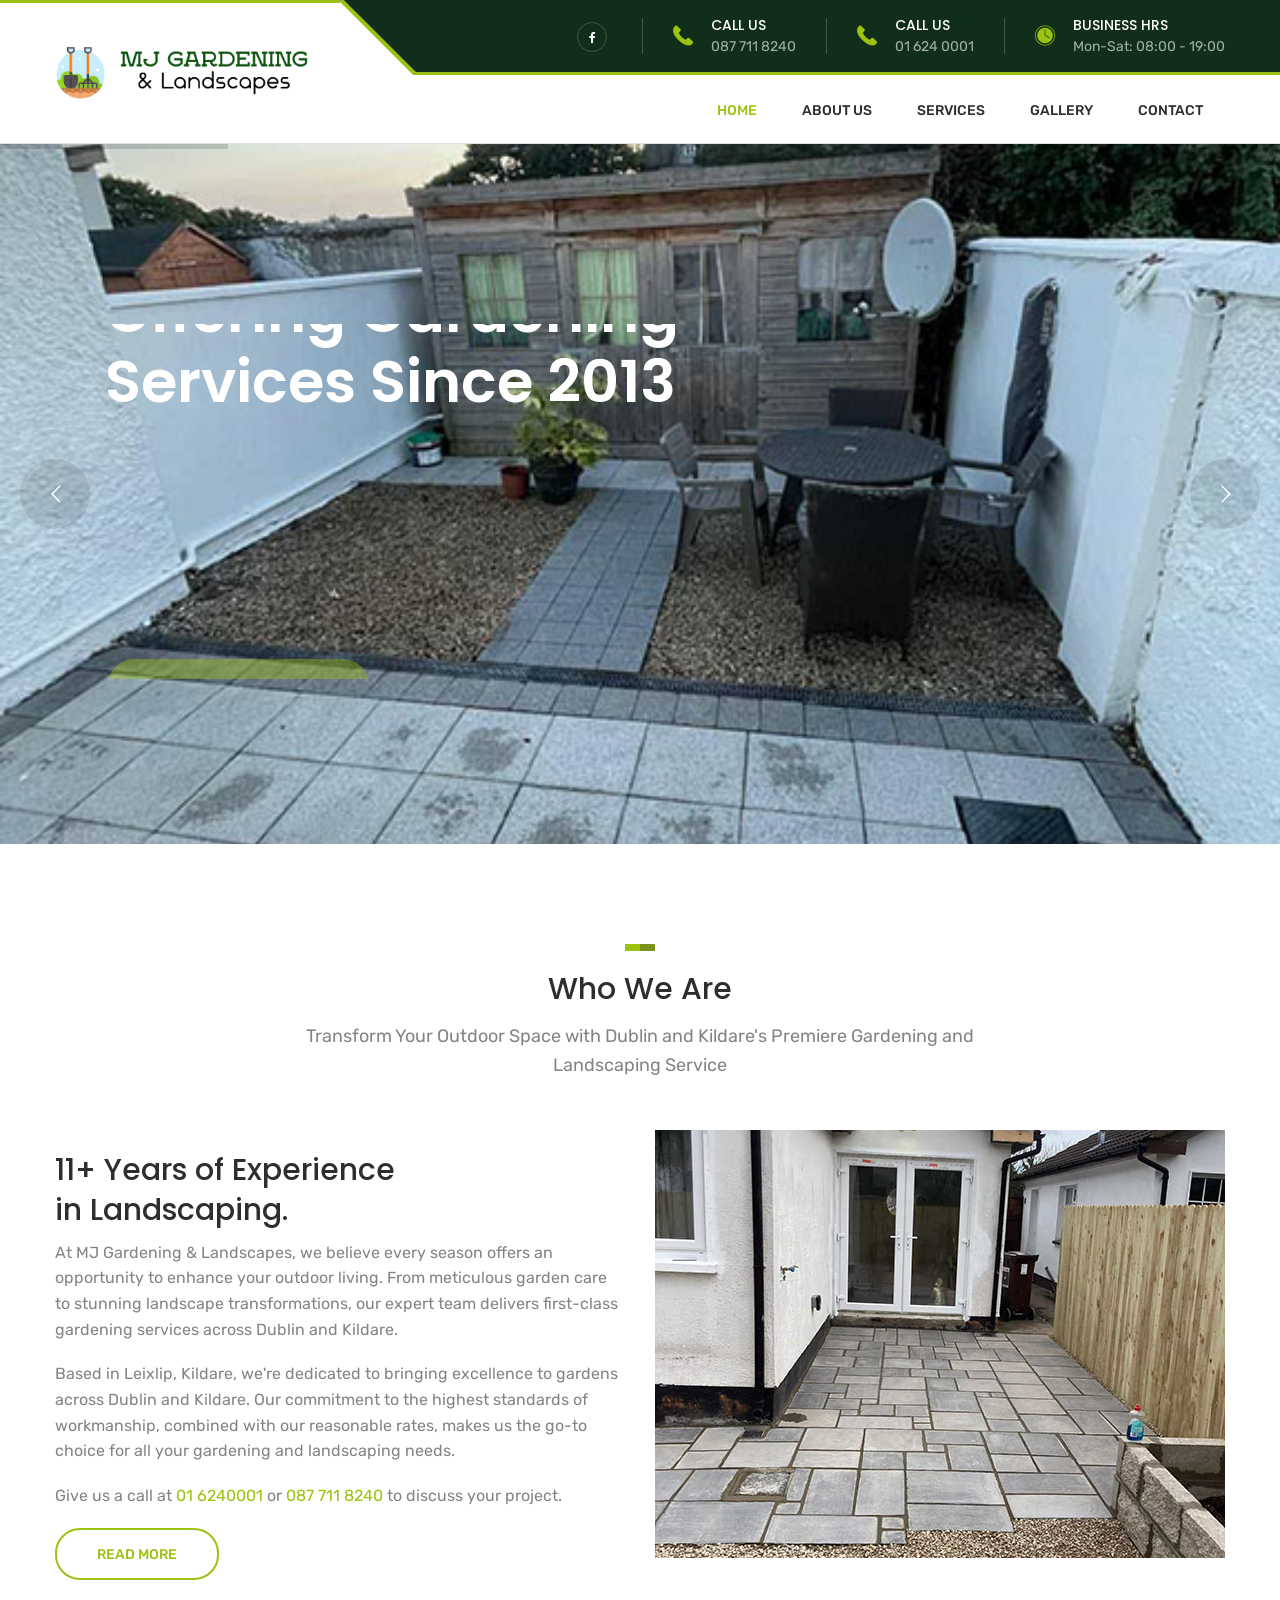
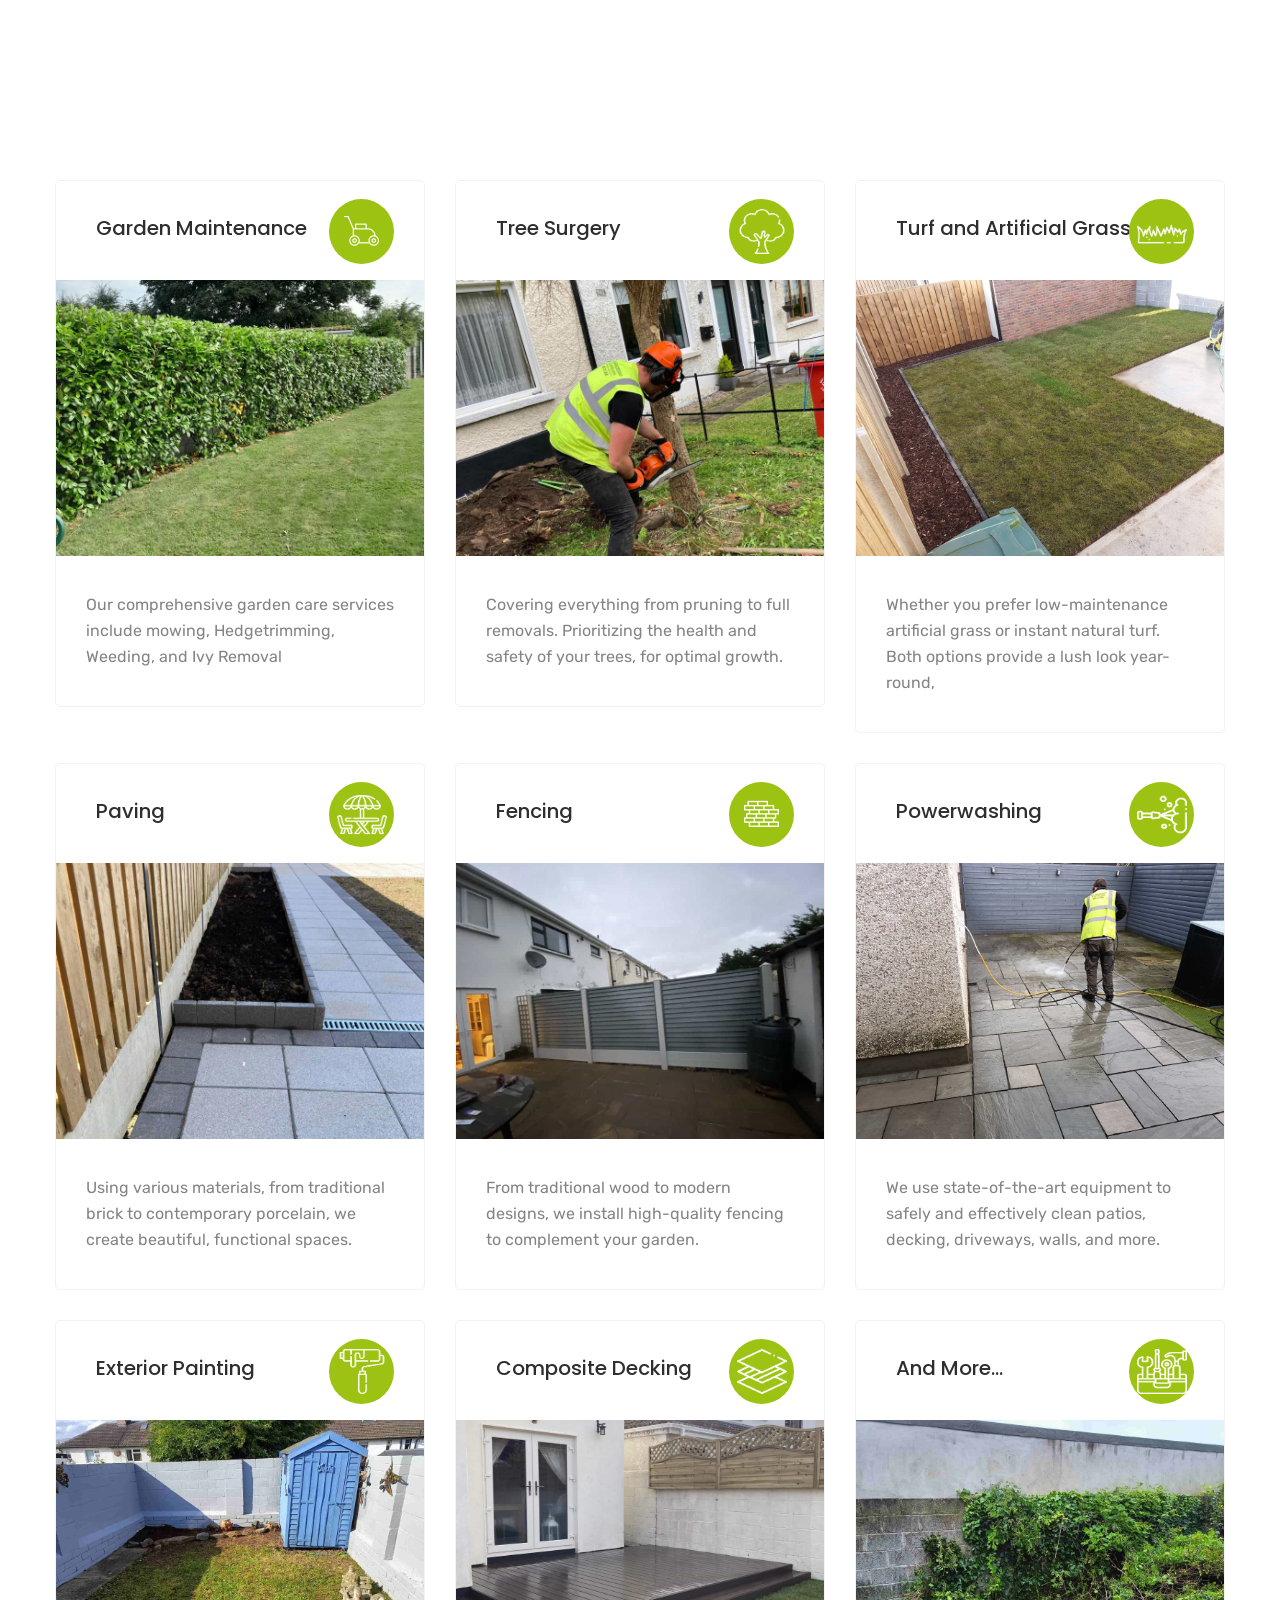
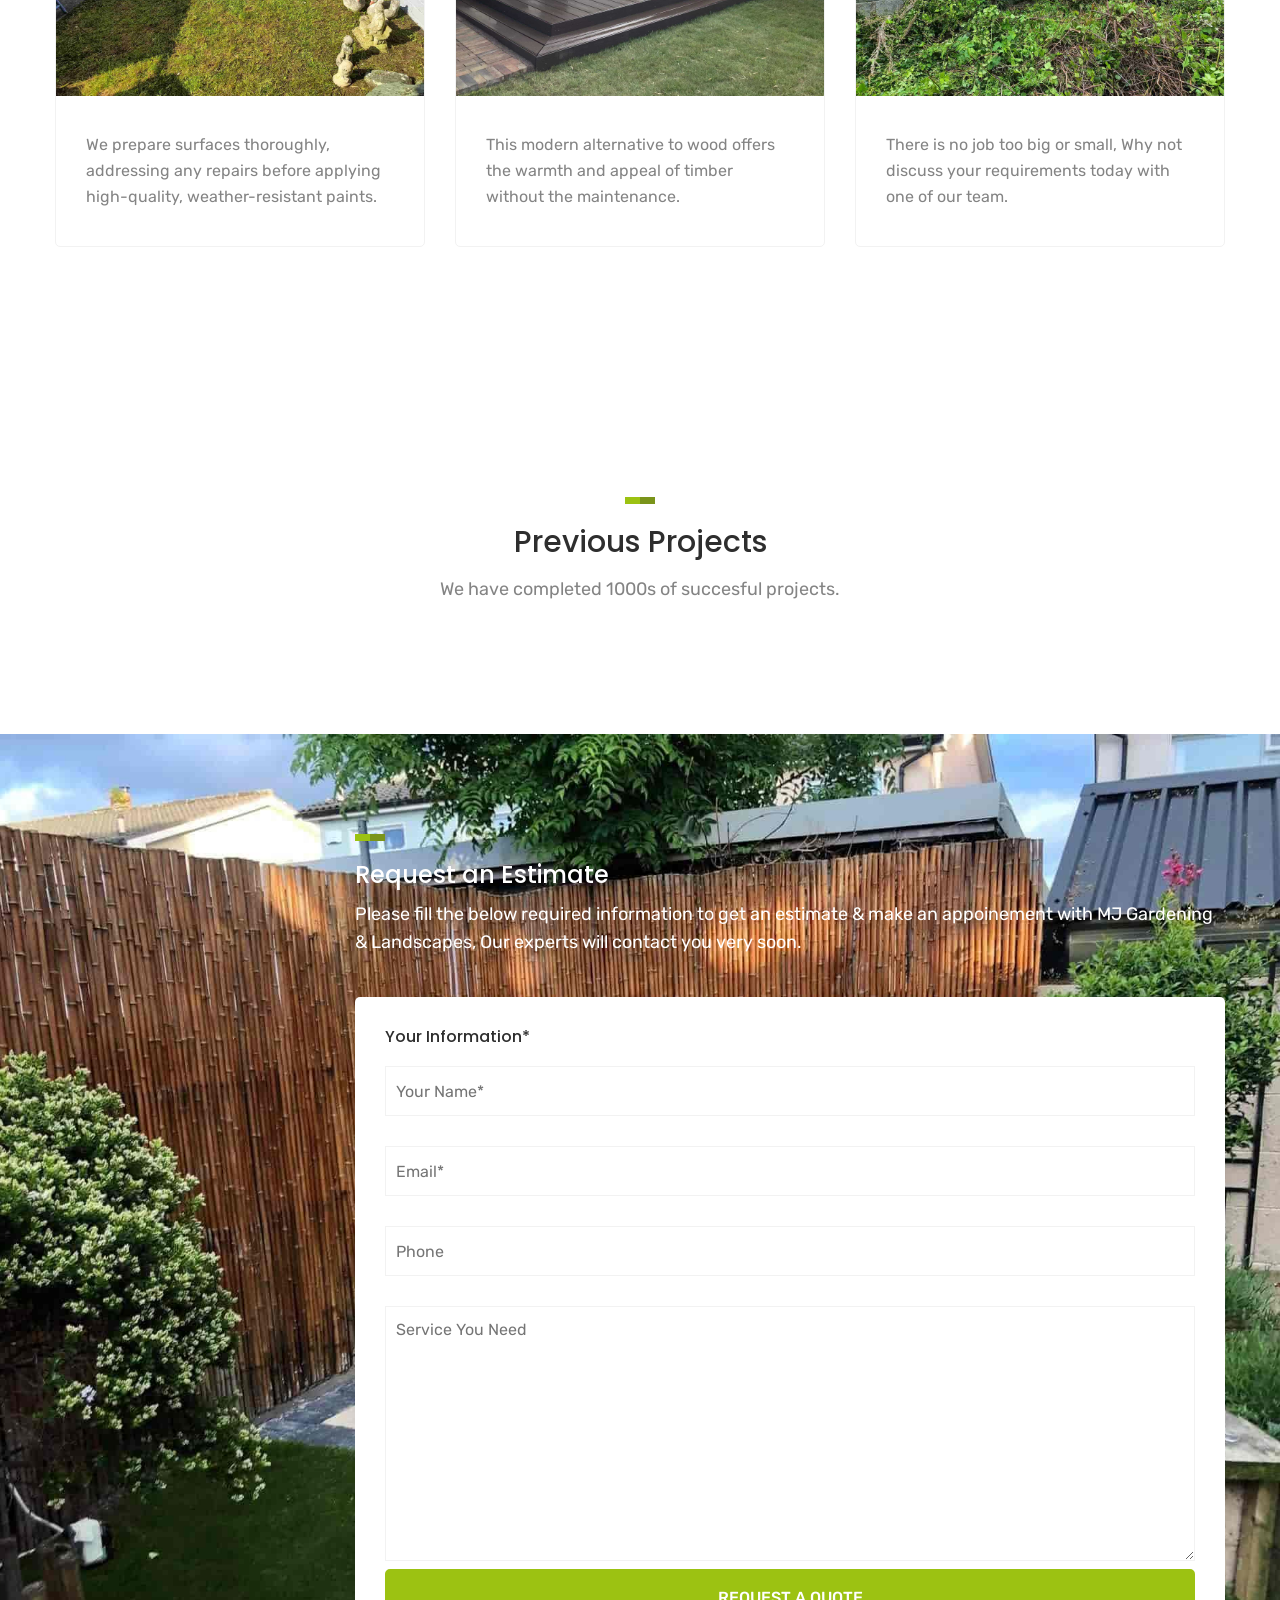
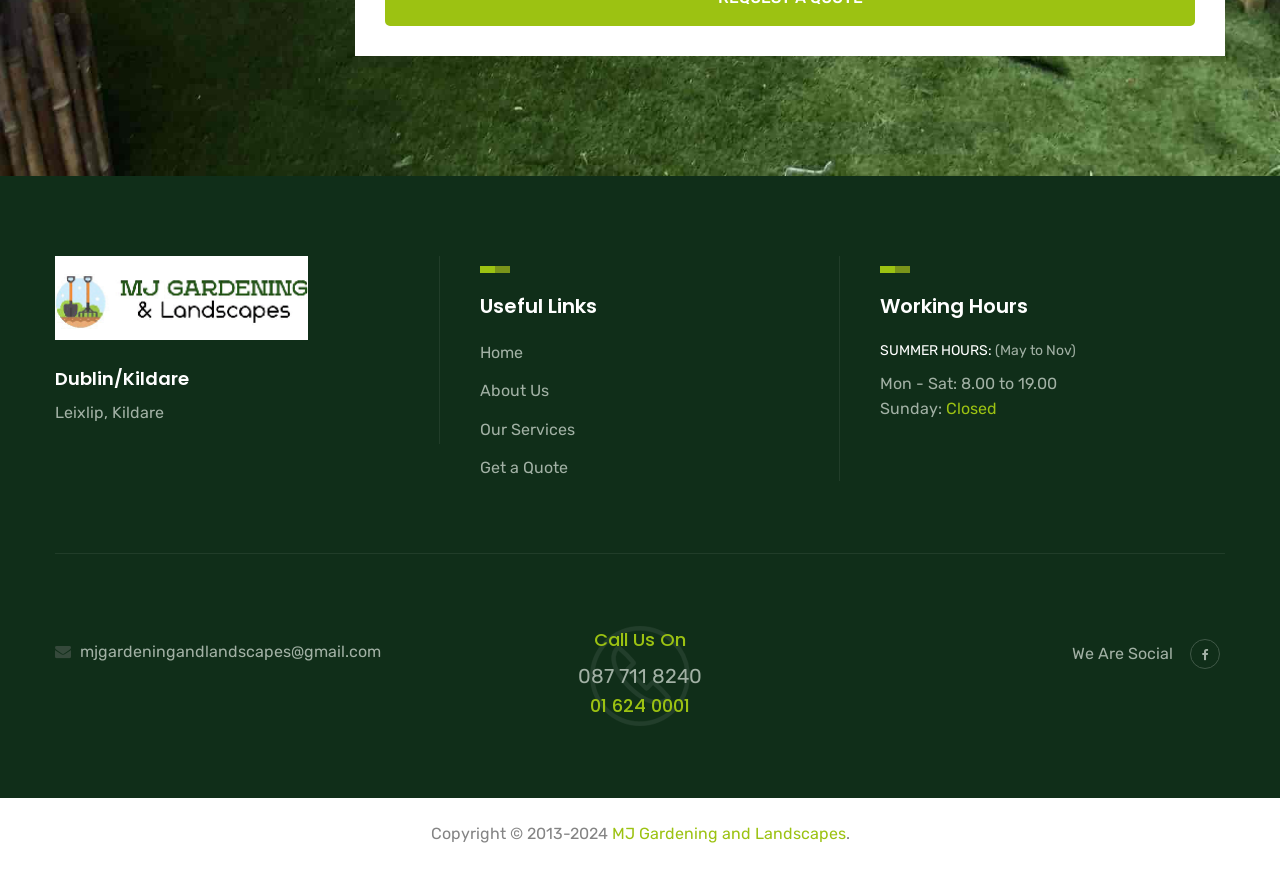
==== commit 825a0747: "Tag" ====
--- a/index.html
+++ b/index.html
@@ -37,7 +37,11 @@
       type="text/css"
       href="css/revolution/navigation.min.css"
     />
-    <!-- Google tag (gtag.js) -->
+    <!-- Event snippet for Page load conversion page -->
+<script>
+  gtag('event', 'conversion', {'send_to': 'AW-16767684284/-z9HCL2ezeoZELydurs-'});
+</script>
+
 <script async src="https://www.googletagmanager.com/gtag/js?id=G-EL997CL350"></script>
 
     <!--Favicon-->
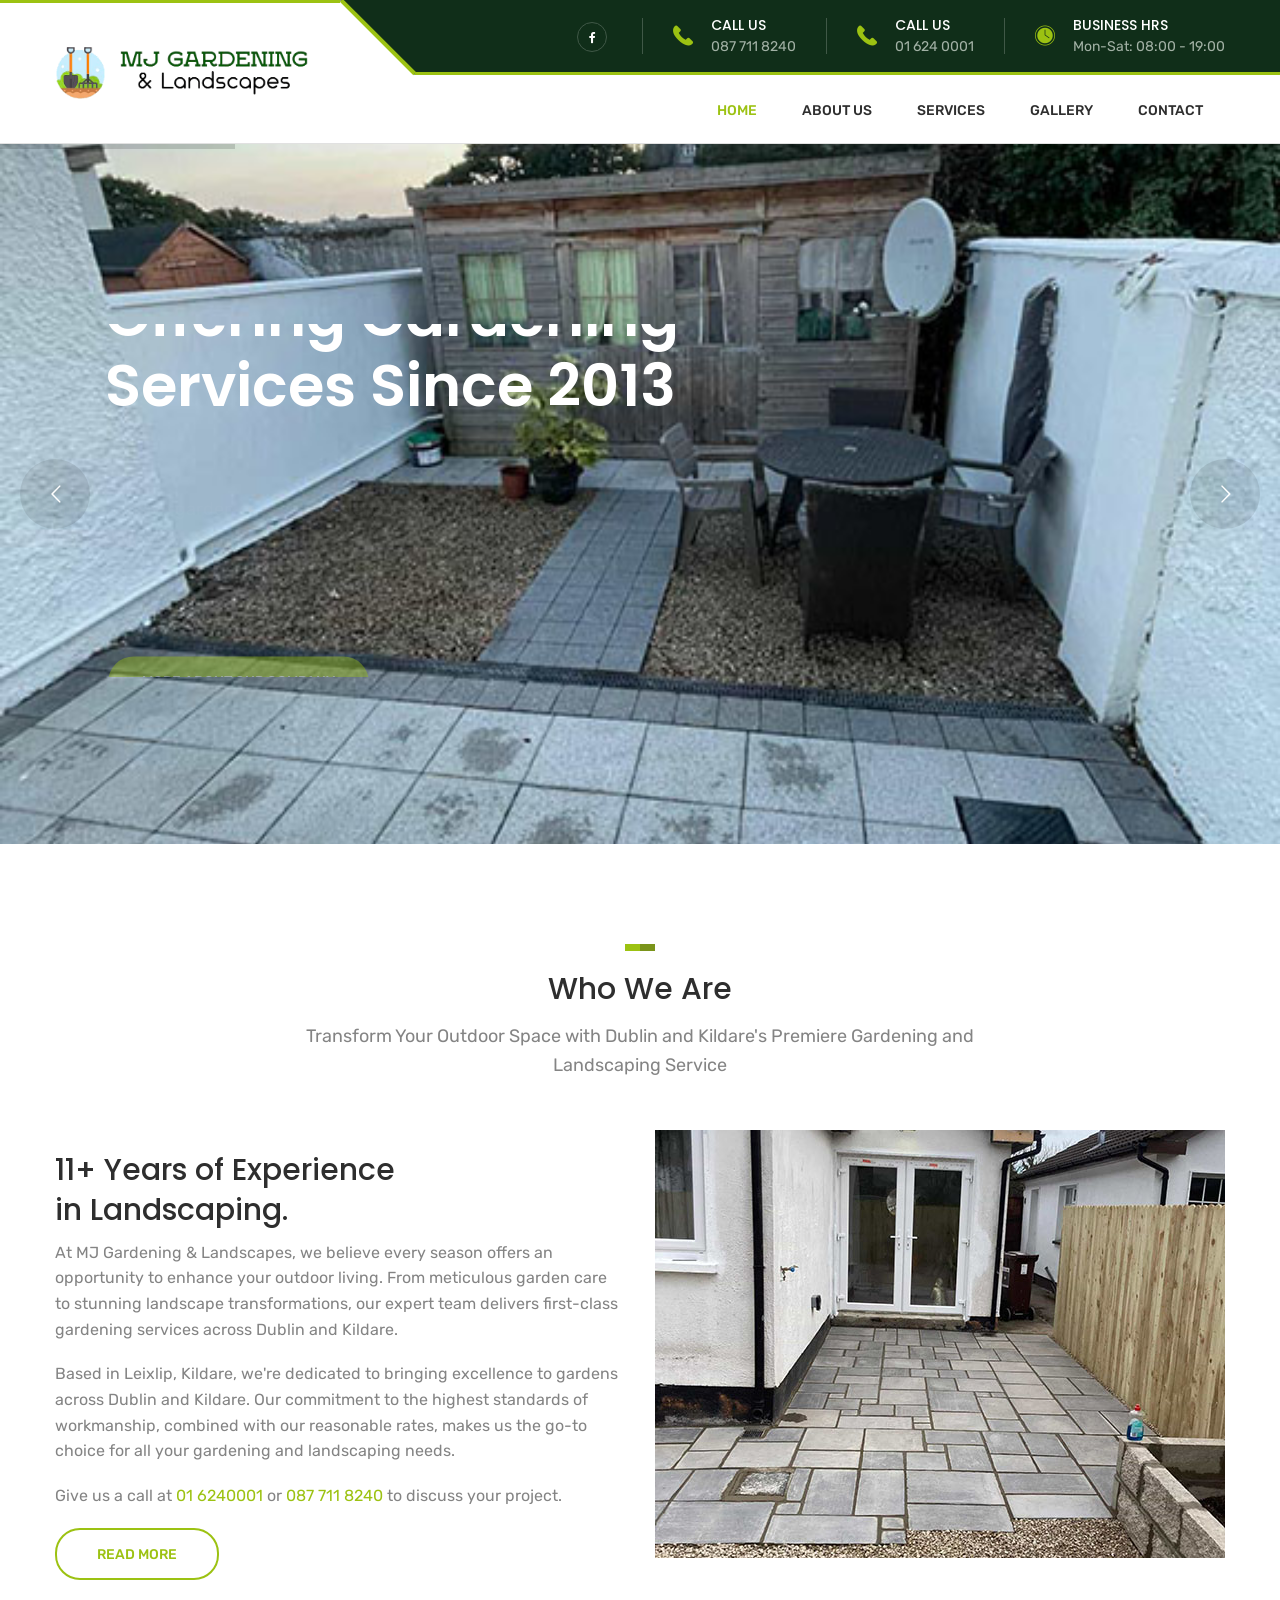
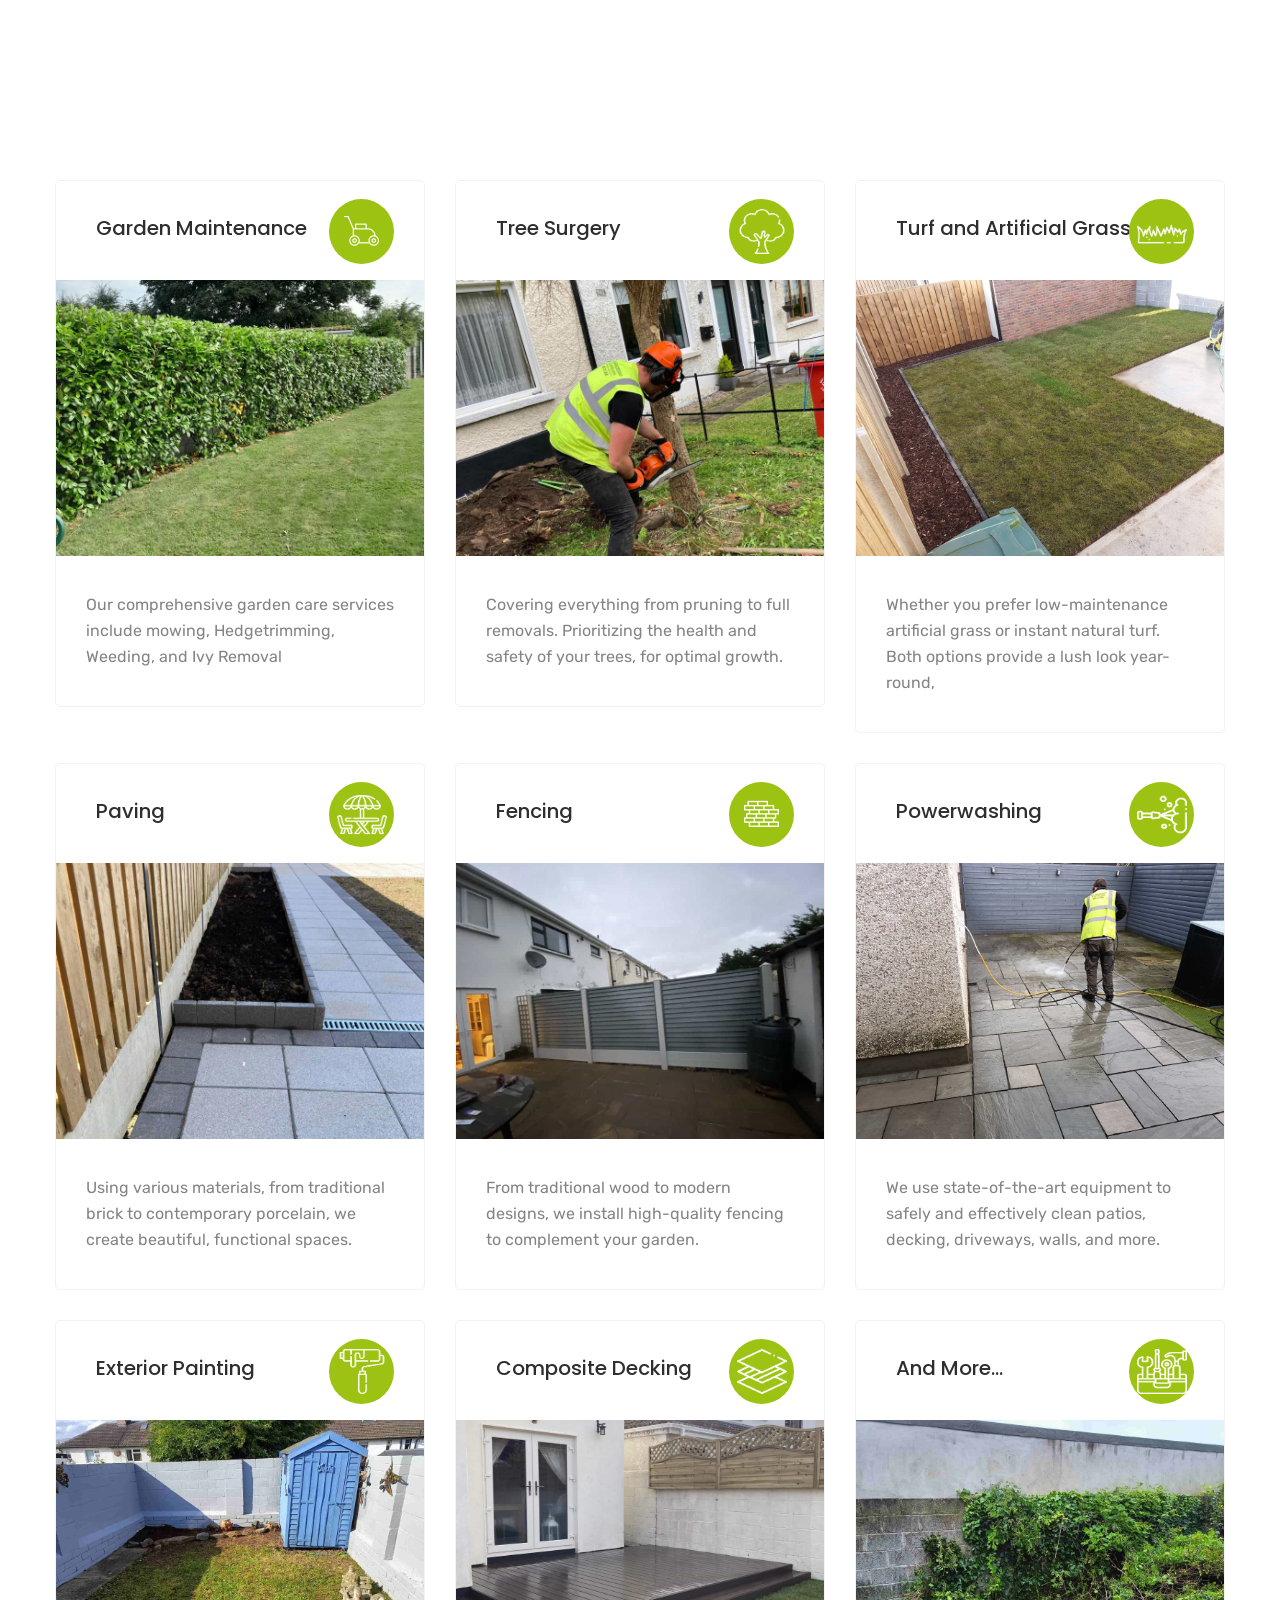
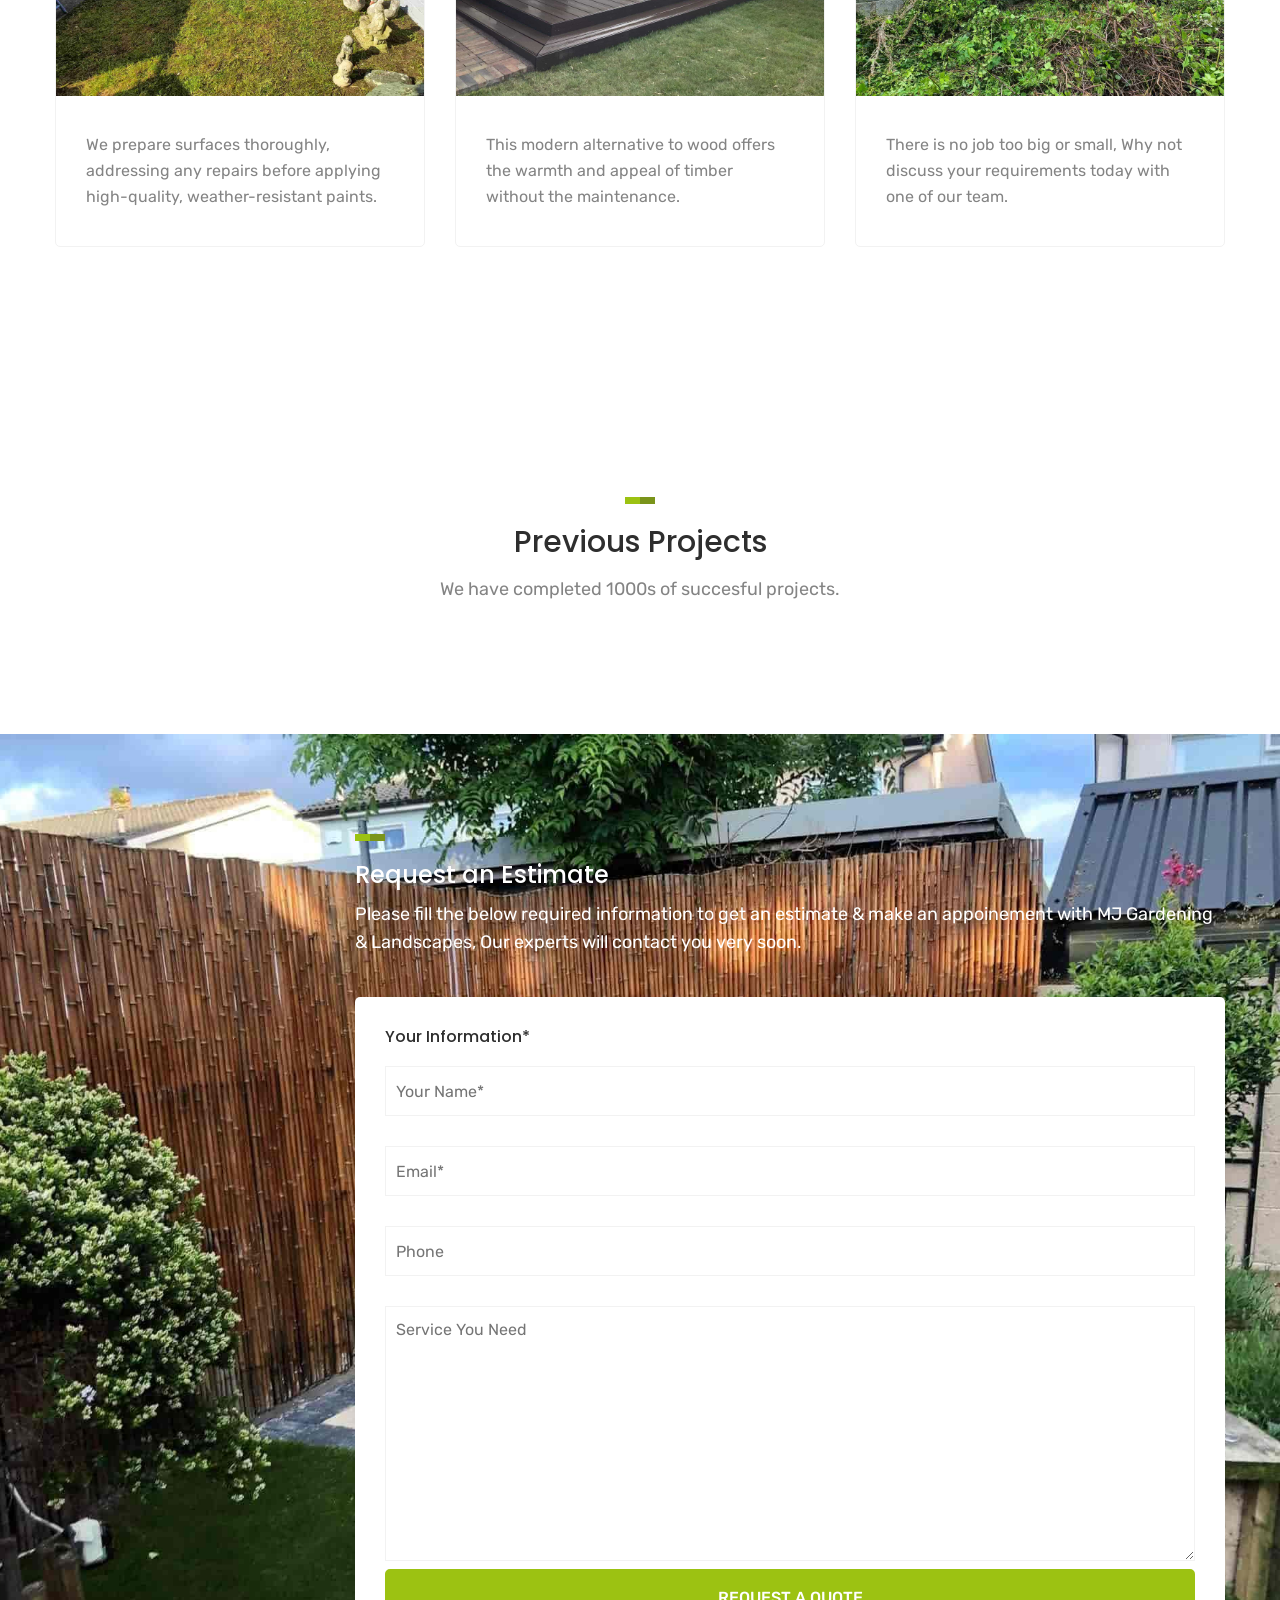
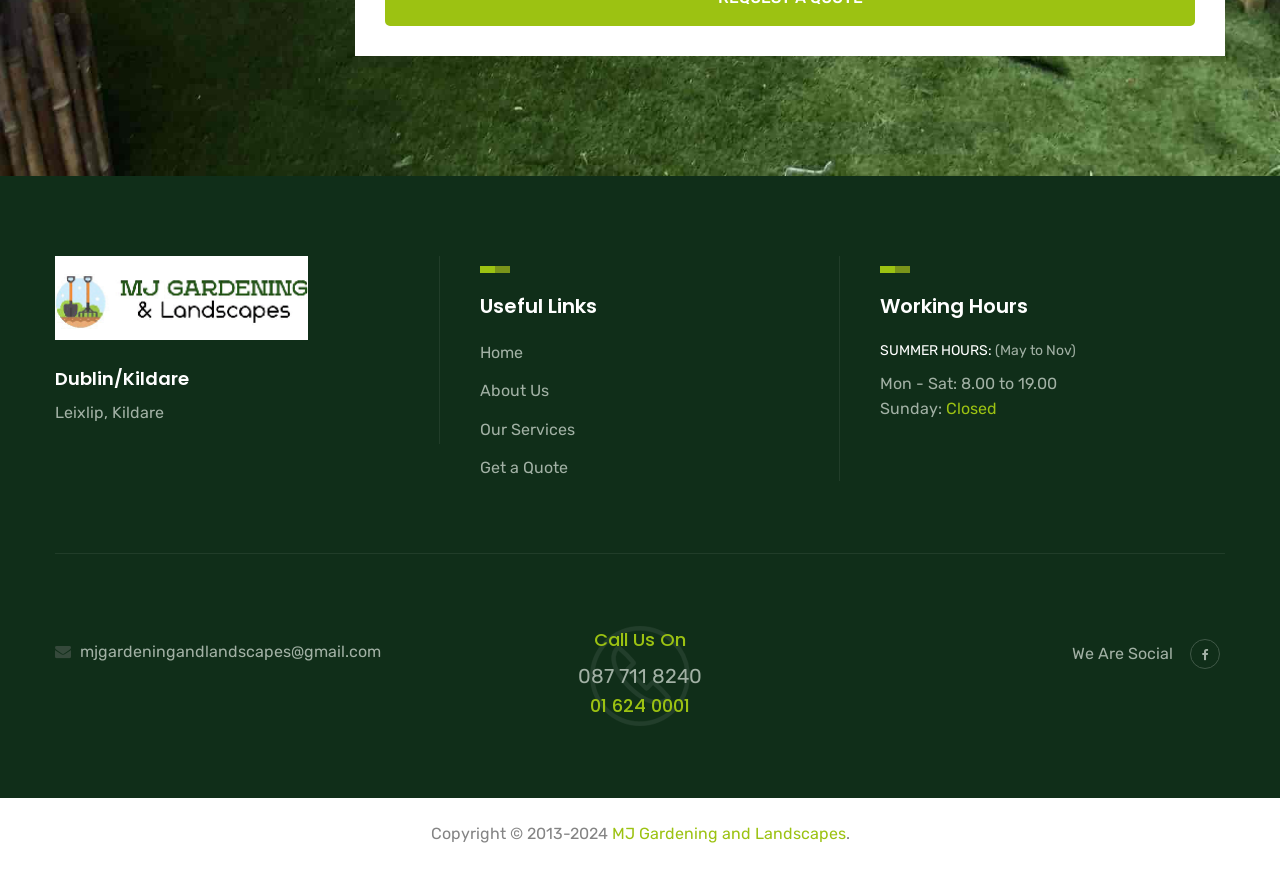
==== commit 7c894de6: "tag" ====
--- a/index.html
+++ b/index.html
@@ -37,6 +37,13 @@
       type="text/css"
       href="css/revolution/navigation.min.css"
     />
+     <script>
+  window.dataLayer = window.dataLayer || [];
+  function gtag(){dataLayer.push(arguments);}
+  gtag('js', new Date());
+
+  gtag('config', 'G-EL997CL350');
+</script>
     <!-- Event snippet for Page load conversion page -->
 <script>
   gtag('event', 'conversion', {'send_to': 'AW-16767684284/-z9HCL2ezeoZELydurs-'});
@@ -1771,13 +1778,7 @@
       ><i class="fa fa-angle-up"></i
     ></a>
 
-        <script>
-  window.dataLayer = window.dataLayer || [];
-  function gtag(){dataLayer.push(arguments);}
-  gtag('js', new Date());
-
-  gtag('config', 'G-EL997CL350');
-</script>
+       
     <!-- jquery Liabrary -->
     <script src="js/jquery-1.12.4.min.js"></script>
     <!-- bootstrap v3.3.6 js -->
